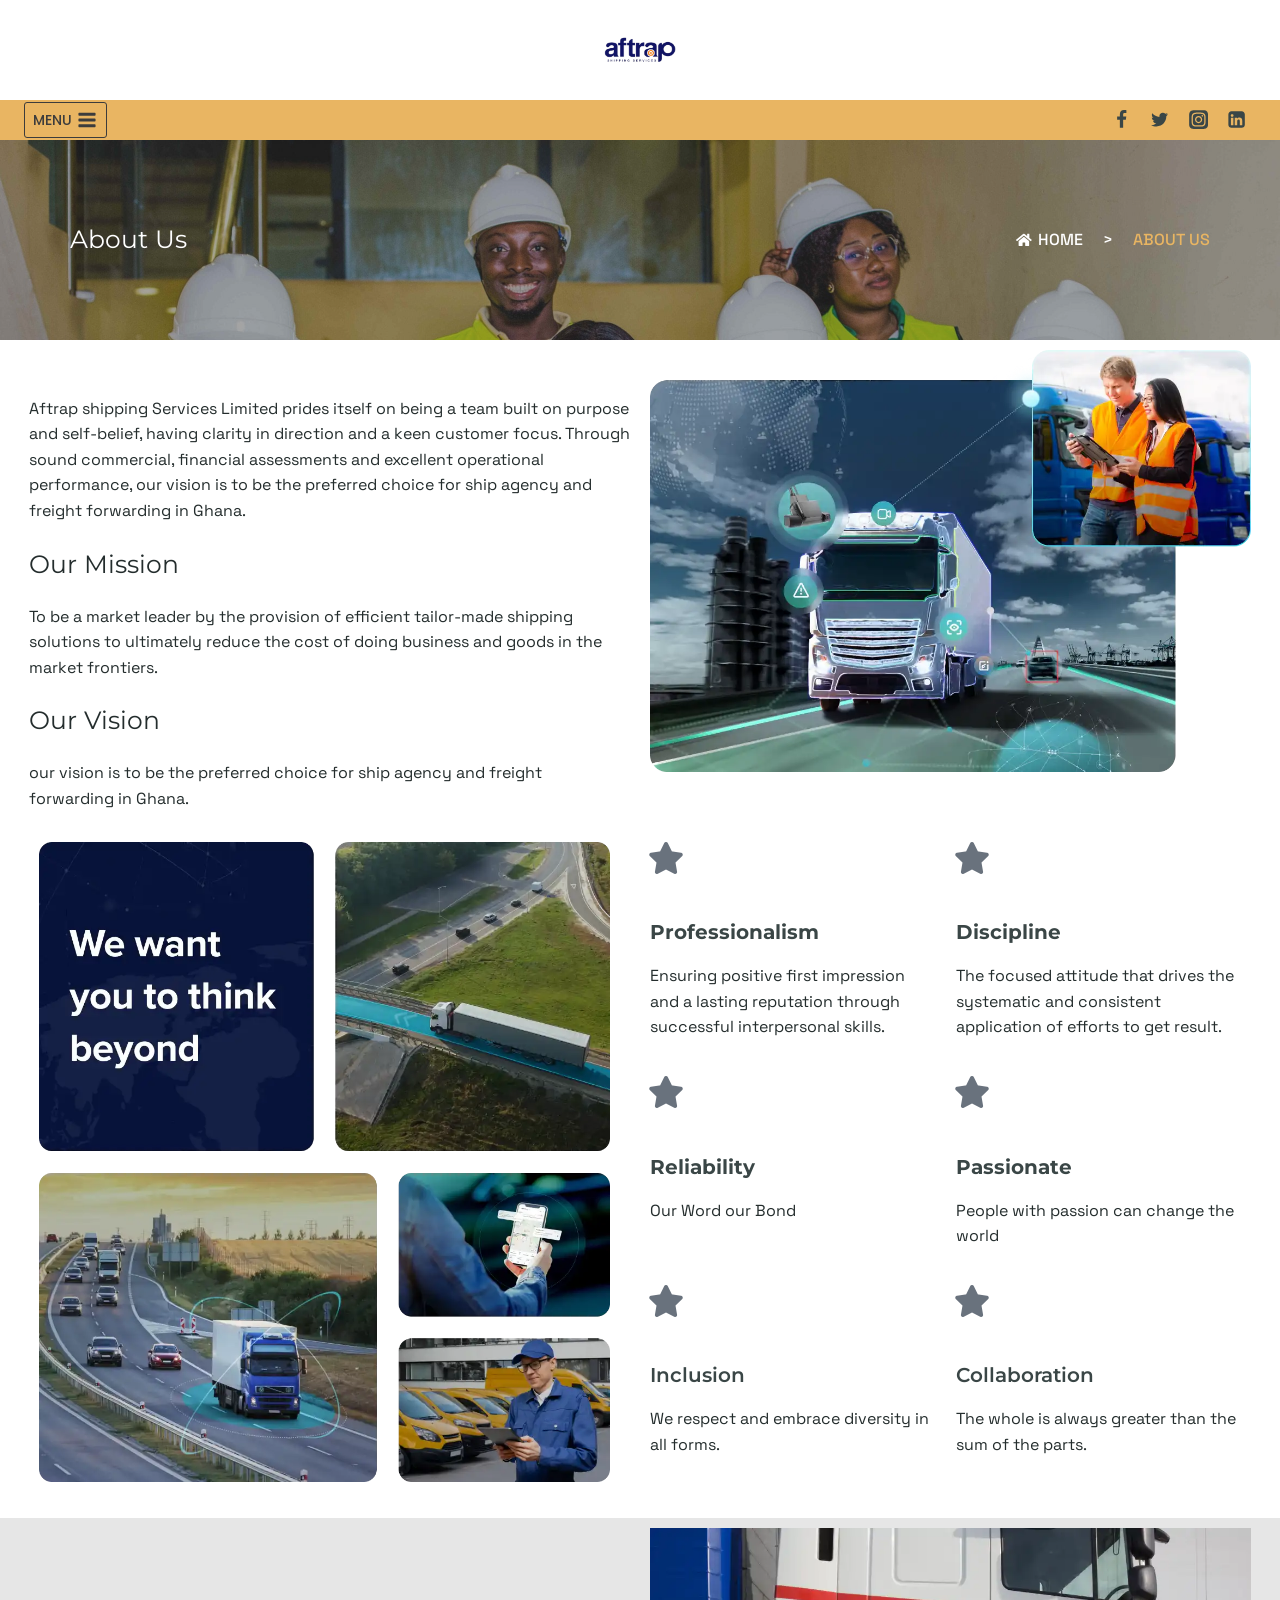
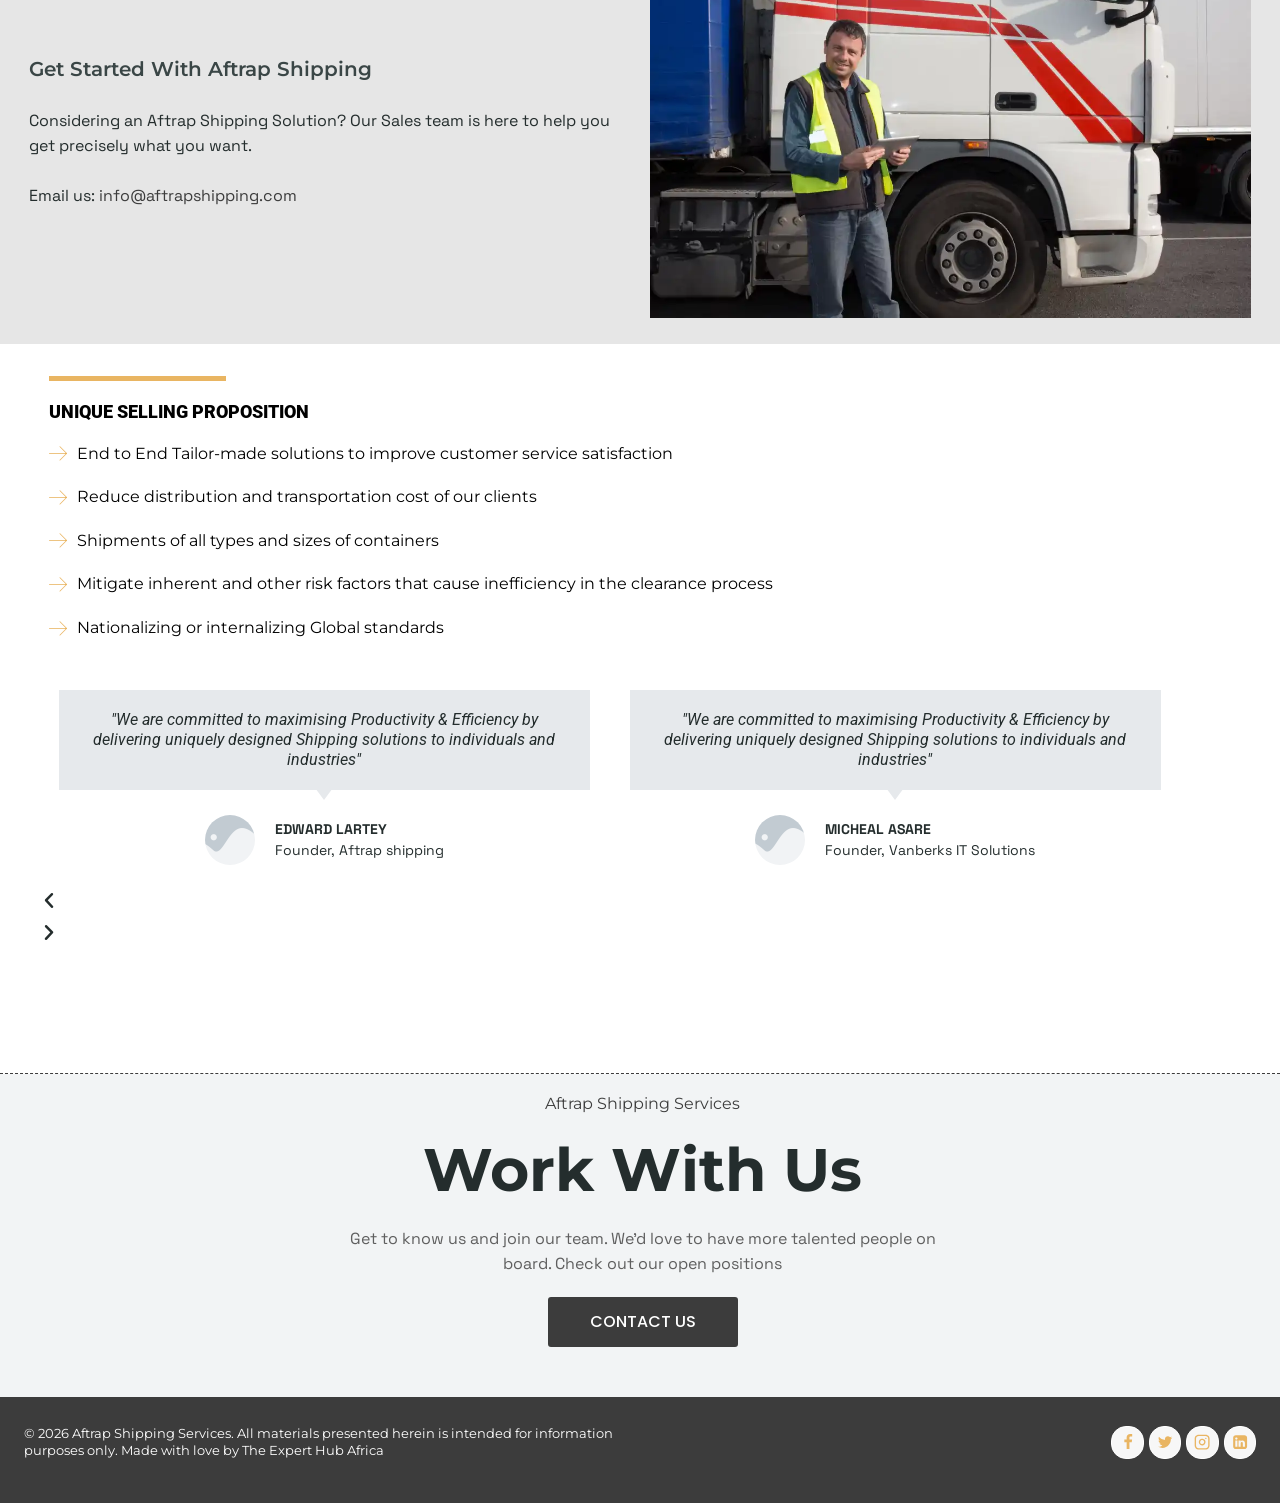
==== about/index.html @ 8ef0cef2 "migrate and restructure website" ====
<!DOCTYPE html><html lang="en-US" class="" itemtype="https://schema.org/WebPage" itemscope="" style="--scrollbar-offset: 0px;"><head>
	<meta charset="UTF-8">
	<meta name="viewport" content="width=device-width, initial-scale=1, minimum-scale=1">
	<title>About Us – Aftrap Shipping Services</title>
<meta name="robots" content="max-image-preview:large">
	<style>img:is([sizes="auto" i], [sizes^="auto," i]) { contain-intrinsic-size: 3000px 1500px }</style>
	<link rel="alternate" type="application/rss+xml" title="Aftrap Shipping Services » Feed" href="/feed/">
<link rel="alternate" type="application/rss+xml" title="Aftrap Shipping Services » Comments Feed" href="/comments/feed/">
			<script>document.documentElement.classList.remove( 'no-js' );</script>
			<script>
window._wpemojiSettings = {"baseUrl":"https:\/\/s.w.org\/images\/core\/emoji\/16.0.1\/72x72\/","ext":".png","svgUrl":"https:\/\/s.w.org\/images\/core\/emoji\/16.0.1\/svg\/","svgExt":".svg","source":{"concatemoji":"https:\/\/aftrapshipping.com\/wp-includes\/js\/wp-emoji-release.min.js?ver=6.8.3"}};
/*! This file is auto-generated */
!function(s,n){var o,i,e;function c(e){try{var t={supportTests:e,timestamp:(new Date).valueOf()};sessionStorage.setItem(o,JSON.stringify(t))}catch(e){}}function p(e,t,n){e.clearRect(0,0,e.canvas.width,e.canvas.height),e.fillText(t,0,0);var t=new Uint32Array(e.getImageData(0,0,e.canvas.width,e.canvas.height).data),a=(e.clearRect(0,0,e.canvas.width,e.canvas.height),e.fillText(n,0,0),new Uint32Array(e.getImageData(0,0,e.canvas.width,e.canvas.height).data));return t.every(function(e,t){return e===a[t]})}function u(e,t){e.clearRect(0,0,e.canvas.width,e.canvas.height),e.fillText(t,0,0);for(var n=e.getImageData(16,16,1,1),a=0;a<n.data.length;a++)if(0!==n.data[a])return!1;return!0}function f(e,t,n,a){switch(t){case"flag":return n(e,"\ud83c\udff3\ufe0f\u200d\u26a7\ufe0f","\ud83c\udff3\ufe0f\u200b\u26a7\ufe0f")?!1:!n(e,"\ud83c\udde8\ud83c\uddf6","\ud83c\udde8\u200b\ud83c\uddf6")&&!n(e,"\ud83c\udff4\udb40\udc67\udb40\udc62\udb40\udc65\udb40\udc6e\udb40\udc67\udb40\udc7f","\ud83c\udff4\u200b\udb40\udc67\u200b\udb40\udc62\u200b\udb40\udc65\u200b\udb40\udc6e\u200b\udb40\udc67\u200b\udb40\udc7f");case"emoji":return!a(e,"\ud83e\udedf")}return!1}function g(e,t,n,a){var r="undefined"!=typeof WorkerGlobalScope&&self instanceof WorkerGlobalScope?new OffscreenCanvas(300,150):s.createElement("canvas"),o=r.getContext("2d",{willReadFrequently:!0}),i=(o.textBaseline="top",o.font="600 32px Arial",{});return e.forEach(function(e){i[e]=t(o,e,n,a)}),i}function t(e){var t=s.createElement("script");t.src=e,t.defer=!0,s.head.appendChild(t)}"undefined"!=typeof Promise&&(o="wpEmojiSettingsSupports",i=["flag","emoji"],n.supports={everything:!0,everythingExceptFlag:!0},e=new Promise(function(e){s.addEventListener("DOMContentLoaded",e,{once:!0})}),new Promise(function(t){var n=function(){try{var e=JSON.parse(sessionStorage.getItem(o));if("object"==typeof e&&"number"==typeof e.timestamp&&(new Date).valueOf()<e.timestamp+604800&&"object"==typeof e.supportTests)return e.supportTests}catch(e){}return null}();if(!n){if("undefined"!=typeof Worker&&"undefined"!=typeof OffscreenCanvas&&"undefined"!=typeof URL&&URL.createObjectURL&&"undefined"!=typeof Blob)try{var e="postMessage("+g.toString()+"("+[JSON.stringify(i),f.toString(),p.toString(),u.toString()].join(",")+"));",a=new Blob([e],{type:"text/javascript"}),r=new Worker(URL.createObjectURL(a),{name:"wpTestEmojiSupports"});return void(r.onmessage=function(e){c(n=e.data),r.terminate(),t(n)})}catch(e){}c(n=g(i,f,p,u))}t(n)}).then(function(e){for(var t in e)n.supports[t]=e[t],n.supports.everything=n.supports.everything&&n.supports[t],"flag"!==t&&(n.supports.everythingExceptFlag=n.supports.everythingExceptFlag&&n.supports[t]);n.supports.everythingExceptFlag=n.supports.everythingExceptFlag&&!n.supports.flag,n.DOMReady=!1,n.readyCallback=function(){n.DOMReady=!0}}).then(function(){return e}).then(function(){var e;n.supports.everything||(n.readyCallback(),(e=n.source||{}).concatemoji?t(e.concatemoji):e.wpemoji&&e.twemoji&&(t(e.twemoji),t(e.wpemoji)))}))}((window,document),window._wpemojiSettings);
</script>
<link rel="stylesheet" id="ht_ctc_main_css-css" href="../css/main.css" media="all">
<link rel="stylesheet" id="fluentform-elementor-widget-css" href="../css/fluent-forms-elementor-widget.css" media="all">
<link rel="stylesheet" id="jkit-elements-main-css" href="../css/main_1.css" media="all">
<link rel="stylesheet" id="tf-font-awesome-css" href="../css/all.min.css" media="all">
<link rel="stylesheet" id="tf-regular-css" href="../css/regular.min.css" media="all">
<link rel="stylesheet" id="tf-header-footer-css" href="../css/tf-header-footer.css" media="all">
<style id="wp-emoji-styles-inline-css">

	img.wp-smiley, img.emoji {
		display: inline !important;
		border: none !important;
		box-shadow: none !important;
		height: 1em !important;
		width: 1em !important;
		margin: 0 0.07em !important;
		vertical-align: -0.1em !important;
		background: none !important;
		padding: 0 !important;
	}
</style>
<style id="classic-theme-styles-inline-css">
/*! This file is auto-generated */
.wp-block-button__link{color:#fff;background-color:#32373c;border-radius:9999px;box-shadow:none;text-decoration:none;padding:calc(.667em + 2px) calc(1.333em + 2px);font-size:1.125em}.wp-block-file__button{background:#32373c;color:#fff;text-decoration:none}
</style>
<style id="global-styles-inline-css">
:root{--wp--preset--aspect-ratio--square: 1;--wp--preset--aspect-ratio--4-3: 4/3;--wp--preset--aspect-ratio--3-4: 3/4;--wp--preset--aspect-ratio--3-2: 3/2;--wp--preset--aspect-ratio--2-3: 2/3;--wp--preset--aspect-ratio--16-9: 16/9;--wp--preset--aspect-ratio--9-16: 9/16;--wp--preset--color--black: #000000;--wp--preset--color--cyan-bluish-gray: #abb8c3;--wp--preset--color--white: #ffffff;--wp--preset--color--pale-pink: #f78da7;--wp--preset--color--vivid-red: #cf2e2e;--wp--preset--color--luminous-vivid-orange: #ff6900;--wp--preset--color--luminous-vivid-amber: #fcb900;--wp--preset--color--light-green-cyan: #7bdcb5;--wp--preset--color--vivid-green-cyan: #00d084;--wp--preset--color--pale-cyan-blue: #8ed1fc;--wp--preset--color--vivid-cyan-blue: #0693e3;--wp--preset--color--vivid-purple: #9b51e0;--wp--preset--color--theme-palette-1: var(--global-palette1);--wp--preset--color--theme-palette-2: var(--global-palette2);--wp--preset--color--theme-palette-3: var(--global-palette3);--wp--preset--color--theme-palette-4: var(--global-palette4);--wp--preset--color--theme-palette-5: var(--global-palette5);--wp--preset--color--theme-palette-6: var(--global-palette6);--wp--preset--color--theme-palette-7: var(--global-palette7);--wp--preset--color--theme-palette-8: var(--global-palette8);--wp--preset--color--theme-palette-9: var(--global-palette9);--wp--preset--gradient--vivid-cyan-blue-to-vivid-purple: linear-gradient(135deg,rgba(6,147,227,1) 0%,rgb(155,81,224) 100%);--wp--preset--gradient--light-green-cyan-to-vivid-green-cyan: linear-gradient(135deg,rgb(122,220,180) 0%,rgb(0,208,130) 100%);--wp--preset--gradient--luminous-vivid-amber-to-luminous-vivid-orange: linear-gradient(135deg,rgba(252,185,0,1) 0%,rgba(255,105,0,1) 100%);--wp--preset--gradient--luminous-vivid-orange-to-vivid-red: linear-gradient(135deg,rgba(255,105,0,1) 0%,rgb(207,46,46) 100%);--wp--preset--gradient--very-light-gray-to-cyan-bluish-gray: linear-gradient(135deg,rgb(238,238,238) 0%,rgb(169,184,195) 100%);--wp--preset--gradient--cool-to-warm-spectrum: linear-gradient(135deg,rgb(74,234,220) 0%,rgb(151,120,209) 20%,rgb(207,42,186) 40%,rgb(238,44,130) 60%,rgb(251,105,98) 80%,rgb(254,248,76) 100%);--wp--preset--gradient--blush-light-purple: linear-gradient(135deg,rgb(255,206,236) 0%,rgb(152,150,240) 100%);--wp--preset--gradient--blush-bordeaux: linear-gradient(135deg,rgb(254,205,165) 0%,rgb(254,45,45) 50%,rgb(107,0,62) 100%);--wp--preset--gradient--luminous-dusk: linear-gradient(135deg,rgb(255,203,112) 0%,rgb(199,81,192) 50%,rgb(65,88,208) 100%);--wp--preset--gradient--pale-ocean: linear-gradient(135deg,rgb(255,245,203) 0%,rgb(182,227,212) 50%,rgb(51,167,181) 100%);--wp--preset--gradient--electric-grass: linear-gradient(135deg,rgb(202,248,128) 0%,rgb(113,206,126) 100%);--wp--preset--gradient--midnight: linear-gradient(135deg,rgb(2,3,129) 0%,rgb(40,116,252) 100%);--wp--preset--font-size--small: var(--global-font-size-small);--wp--preset--font-size--medium: var(--global-font-size-medium);--wp--preset--font-size--large: var(--global-font-size-large);--wp--preset--font-size--x-large: 42px;--wp--preset--font-size--larger: var(--global-font-size-larger);--wp--preset--font-size--xxlarge: var(--global-font-size-xxlarge);--wp--preset--spacing--20: 0.44rem;--wp--preset--spacing--30: 0.67rem;--wp--preset--spacing--40: 1rem;--wp--preset--spacing--50: 1.5rem;--wp--preset--spacing--60: 2.25rem;--wp--preset--spacing--70: 3.38rem;--wp--preset--spacing--80: 5.06rem;--wp--preset--shadow--natural: 6px 6px 9px rgba(0, 0, 0, 0.2);--wp--preset--shadow--deep: 12px 12px 50px rgba(0, 0, 0, 0.4);--wp--preset--shadow--sharp: 6px 6px 0px rgba(0, 0, 0, 0.2);--wp--preset--shadow--outlined: 6px 6px 0px -3px rgba(255, 255, 255, 1), 6px 6px rgba(0, 0, 0, 1);--wp--preset--shadow--crisp: 6px 6px 0px rgba(0, 0, 0, 1);}:where(.is-layout-flex){gap: 0.5em;}:where(.is-layout-grid){gap: 0.5em;}body .is-layout-flex{display: flex;}.is-layout-flex{flex-wrap: wrap;align-items: center;}.is-layout-flex > :is(*, div){margin: 0;}body .is-layout-grid{display: grid;}.is-layout-grid > :is(*, div){margin: 0;}:where(.wp-block-columns.is-layout-flex){gap: 2em;}:where(.wp-block-columns.is-layout-grid){gap: 2em;}:where(.wp-block-post-template.is-layout-flex){gap: 1.25em;}:where(.wp-block-post-template.is-layout-grid){gap: 1.25em;}.has-black-color{color: var(--wp--preset--color--black) !important;}.has-cyan-bluish-gray-color{color: var(--wp--preset--color--cyan-bluish-gray) !important;}.has-white-color{color: var(--wp--preset--color--white) !important;}.has-pale-pink-color{color: var(--wp--preset--color--pale-pink) !important;}.has-vivid-red-color{color: var(--wp--preset--color--vivid-red) !important;}.has-luminous-vivid-orange-color{color: var(--wp--preset--color--luminous-vivid-orange) !important;}.has-luminous-vivid-amber-color{color: var(--wp--preset--color--luminous-vivid-amber) !important;}.has-light-green-cyan-color{color: var(--wp--preset--color--light-green-cyan) !important;}.has-vivid-green-cyan-color{color: var(--wp--preset--color--vivid-green-cyan) !important;}.has-pale-cyan-blue-color{color: var(--wp--preset--color--pale-cyan-blue) !important;}.has-vivid-cyan-blue-color{color: var(--wp--preset--color--vivid-cyan-blue) !important;}.has-vivid-purple-color{color: var(--wp--preset--color--vivid-purple) !important;}.has-black-background-color{background-color: var(--wp--preset--color--black) !important;}.has-cyan-bluish-gray-background-color{background-color: var(--wp--preset--color--cyan-bluish-gray) !important;}.has-white-background-color{background-color: var(--wp--preset--color--white) !important;}.has-pale-pink-background-color{background-color: var(--wp--preset--color--pale-pink) !important;}.has-vivid-red-background-color{background-color: var(--wp--preset--color--vivid-red) !important;}.has-luminous-vivid-orange-background-color{background-color: var(--wp--preset--color--luminous-vivid-orange) !important;}.has-luminous-vivid-amber-background-color{background-color: var(--wp--preset--color--luminous-vivid-amber) !important;}.has-light-green-cyan-background-color{background-color: var(--wp--preset--color--light-green-cyan) !important;}.has-vivid-green-cyan-background-color{background-color: var(--wp--preset--color--vivid-green-cyan) !important;}.has-pale-cyan-blue-background-color{background-color: var(--wp--preset--color--pale-cyan-blue) !important;}.has-vivid-cyan-blue-background-color{background-color: var(--wp--preset--color--vivid-cyan-blue) !important;}.has-vivid-purple-background-color{background-color: var(--wp--preset--color--vivid-purple) !important;}.has-black-border-color{border-color: var(--wp--preset--color--black) !important;}.has-cyan-bluish-gray-border-color{border-color: var(--wp--preset--color--cyan-bluish-gray) !important;}.has-white-border-color{border-color: var(--wp--preset--color--white) !important;}.has-pale-pink-border-color{border-color: var(--wp--preset--color--pale-pink) !important;}.has-vivid-red-border-color{border-color: var(--wp--preset--color--vivid-red) !important;}.has-luminous-vivid-orange-border-color{border-color: var(--wp--preset--color--luminous-vivid-orange) !important;}.has-luminous-vivid-amber-border-color{border-color: var(--wp--preset--color--luminous-vivid-amber) !important;}.has-light-green-cyan-border-color{border-color: var(--wp--preset--color--light-green-cyan) !important;}.has-vivid-green-cyan-border-color{border-color: var(--wp--preset--color--vivid-green-cyan) !important;}.has-pale-cyan-blue-border-color{border-color: var(--wp--preset--color--pale-cyan-blue) !important;}.has-vivid-cyan-blue-border-color{border-color: var(--wp--preset--color--vivid-cyan-blue) !important;}.has-vivid-purple-border-color{border-color: var(--wp--preset--color--vivid-purple) !important;}.has-vivid-cyan-blue-to-vivid-purple-gradient-background{background: var(--wp--preset--gradient--vivid-cyan-blue-to-vivid-purple) !important;}.has-light-green-cyan-to-vivid-green-cyan-gradient-background{background: var(--wp--preset--gradient--light-green-cyan-to-vivid-green-cyan) !important;}.has-luminous-vivid-amber-to-luminous-vivid-orange-gradient-background{background: var(--wp--preset--gradient--luminous-vivid-amber-to-luminous-vivid-orange) !important;}.has-luminous-vivid-orange-to-vivid-red-gradient-background{background: var(--wp--preset--gradient--luminous-vivid-orange-to-vivid-red) !important;}.has-very-light-gray-to-cyan-bluish-gray-gradient-background{background: var(--wp--preset--gradient--very-light-gray-to-cyan-bluish-gray) !important;}.has-cool-to-warm-spectrum-gradient-background{background: var(--wp--preset--gradient--cool-to-warm-spectrum) !important;}.has-blush-light-purple-gradient-background{background: var(--wp--preset--gradient--blush-light-purple) !important;}.has-blush-bordeaux-gradient-background{background: var(--wp--preset--gradient--blush-bordeaux) !important;}.has-luminous-dusk-gradient-background{background: var(--wp--preset--gradient--luminous-dusk) !important;}.has-pale-ocean-gradient-background{background: var(--wp--preset--gradient--pale-ocean) !important;}.has-electric-grass-gradient-background{background: var(--wp--preset--gradient--electric-grass) !important;}.has-midnight-gradient-background{background: var(--wp--preset--gradient--midnight) !important;}.has-small-font-size{font-size: var(--wp--preset--font-size--small) !important;}.has-medium-font-size{font-size: var(--wp--preset--font-size--medium) !important;}.has-large-font-size{font-size: var(--wp--preset--font-size--large) !important;}.has-x-large-font-size{font-size: var(--wp--preset--font-size--x-large) !important;}
:where(.wp-block-post-template.is-layout-flex){gap: 1.25em;}:where(.wp-block-post-template.is-layout-grid){gap: 1.25em;}
:where(.wp-block-columns.is-layout-flex){gap: 2em;}:where(.wp-block-columns.is-layout-grid){gap: 2em;}
:root :where(.wp-block-pullquote){font-size: 1.5em;line-height: 1.6;}
</style>
<link rel="stylesheet" id="shared-files-css" href="../css/p.css" media="all">
<style id="shared-files-inline-css">

        ul.sf-termlist,
        .sf-taglist {
          columns: 240px 5;
        }.shared-files-container .shared-files-main-file-list li { margin-bottom: 16px; } .shared-files-main-elements { background: #f7f7f7; padding: 20px 10px; border-radius: 10px; } 
</style>
<link rel="stylesheet" id="shared-files-basiclightbox-css" href="../css/basicLightbox.min.css" media="all">
<link rel="stylesheet" id="custom-style-css" href="../css/custom-style.css" media="all">
<link rel="stylesheet" id="bootstrap-css" href="../css/bootstrap.min.css" media="all">
<link rel="stylesheet" id="elementor-icons-css" href="../css/elementor-icons.min.css" media="all">
<link rel="stylesheet" id="elementor-frontend-css" href="../css/frontend.min.css" media="all">
<link rel="stylesheet" id="elementor-post-7-css" href="../css/post-7.css" media="all">
<link rel="stylesheet" id="elementor-pro-css" href="../css/frontend.min_1.css" media="all">
<link rel="stylesheet" id="widget-heading-css" href="../css/widget-heading.min.css" media="all">
<link rel="stylesheet" id="widget-icon-list-css" href="../css/widget-icon-list.min.css" media="all">
<link rel="stylesheet" id="widget-menu-anchor-css" href="../css/widget-menu-anchor.min.css" media="all">
<link rel="stylesheet" id="widget-divider-css" href="../css/widget-divider.min.css" media="all">
<link rel="stylesheet" id="elementor-post-489-css" href="../css/post-489.css" media="all">
<link rel="stylesheet" id="kadence-global-css" href="../css/global.min.css" media="all">
<style id="kadence-global-inline-css">
/* Kadence Base CSS */
:root{--global-palette1:#3c3c3c;--global-palette2:#e9b562;--global-palette3:#242d2d;--global-palette4:#3a4646;--global-palette5:#5f5f5f;--global-palette6:#c5c5c5;--global-palette7:#e8e8e8;--global-palette8:#f7f7f7;--global-palette9:#ffffff;--global-palette9rgb:255, 255, 255;--global-palette-highlight:var(--global-palette1);--global-palette-highlight-alt:var(--global-palette1);--global-palette-highlight-alt2:var(--global-palette9);--global-palette-btn-bg:var(--global-palette1);--global-palette-btn-bg-hover:var(--global-palette2);--global-palette-btn:var(--global-palette9);--global-palette-btn-hover:var(--global-palette9);--global-body-font-family:'Space Grotesk', sans-serif;--global-heading-font-family:Montserrat, sans-serif;--global-primary-nav-font-family:Montserrat, sans-serif;--global-fallback-font:sans-serif;--global-display-fallback-font:sans-serif;--global-content-width:1290px;--global-content-wide-width:calc(1290px + 230px);--global-content-narrow-width:842px;--global-content-edge-padding:1.5rem;--global-content-boxed-padding:2rem;--global-calc-content-width:calc(1290px - var(--global-content-edge-padding) - var(--global-content-edge-padding) );--wp--style--global--content-size:var(--global-calc-content-width);}.wp-site-blocks{--global-vw:calc( 100vw - ( 0.5 * var(--scrollbar-offset)));}:root body.kadence-elementor-colors{--e-global-color-kadence1:var(--global-palette1);--e-global-color-kadence2:var(--global-palette2);--e-global-color-kadence3:var(--global-palette3);--e-global-color-kadence4:var(--global-palette4);--e-global-color-kadence5:var(--global-palette5);--e-global-color-kadence6:var(--global-palette6);--e-global-color-kadence7:var(--global-palette7);--e-global-color-kadence8:var(--global-palette8);--e-global-color-kadence9:var(--global-palette9);}body{background:var(--global-palette9);}body, input, select, optgroup, textarea{font-style:normal;font-weight:normal;font-size:16px;line-height:1.6;font-family:var(--global-body-font-family);color:var(--global-palette3);}.content-bg, body.content-style-unboxed .site{background:var(--global-palette9);}h1,h2,h3,h4,h5,h6{font-family:var(--global-heading-font-family);}h1{font-style:normal;font-weight:800;font-size:65px;line-height:1.5;color:var(--global-palette3);}h2{font-style:normal;font-weight:700;font-size:60px;line-height:1.1;color:var(--global-palette3);}h3{font-style:normal;font-weight:normal;font-size:35px;line-height:1.3;color:var(--global-palette3);}h4{font-style:normal;font-weight:normal;font-size:25px;line-height:1.5;color:var(--global-palette4);}h5{font-style:normal;font-weight:600;font-size:20px;line-height:1.5;color:var(--global-palette4);}h6{font-style:normal;font-weight:600;font-size:18px;line-height:1.5;color:var(--global-palette5);}.entry-hero h1{font-style:normal;color:var(--global-palette9);}@media all and (max-width: 1024px){h1{font-size:45px;}h2{font-size:40px;}h3{font-size:25px;}}@media all and (max-width: 767px){h1{font-size:35px;}h2{font-size:40px;}}.entry-hero .kadence-breadcrumbs{max-width:1290px;}.site-container, .site-header-row-layout-contained, .site-footer-row-layout-contained, .entry-hero-layout-contained, .comments-area, .alignfull > .wp-block-cover__inner-container, .alignwide > .wp-block-cover__inner-container{max-width:var(--global-content-width);}.content-width-narrow .content-container.site-container, .content-width-narrow .hero-container.site-container{max-width:var(--global-content-narrow-width);}@media all and (min-width: 1520px){.wp-site-blocks .content-container  .alignwide{margin-left:-115px;margin-right:-115px;width:unset;max-width:unset;}}@media all and (min-width: 1102px){.content-width-narrow .wp-site-blocks .content-container .alignwide{margin-left:-130px;margin-right:-130px;width:unset;max-width:unset;}}.content-style-boxed .wp-site-blocks .entry-content .alignwide{margin-left:calc( -1 * var( --global-content-boxed-padding ) );margin-right:calc( -1 * var( --global-content-boxed-padding ) );}.content-area{margin-top:5rem;margin-bottom:5rem;}@media all and (max-width: 1024px){.content-area{margin-top:3rem;margin-bottom:3rem;}}@media all and (max-width: 767px){.content-area{margin-top:2rem;margin-bottom:2rem;}}@media all and (max-width: 1024px){:root{--global-content-boxed-padding:2rem;}}@media all and (max-width: 767px){:root{--global-content-boxed-padding:1.5rem;}}.entry-content-wrap{padding:2rem;}@media all and (max-width: 1024px){.entry-content-wrap{padding:2rem;}}@media all and (max-width: 767px){.entry-content-wrap{padding:1.5rem;}}.entry.single-entry{box-shadow:0px 15px 15px -10px rgba(0,0,0,0.05);border-radius:62px 62px 62px 62px;}.entry.loop-entry{box-shadow:0px 15px 15px -10px rgba(0,0,0,0.05);}.loop-entry .entry-content-wrap{padding:2.02rem;}@media all and (max-width: 1024px){.loop-entry .entry-content-wrap{padding:2rem;}}@media all and (max-width: 767px){.loop-entry .entry-content-wrap{padding:1.5rem;}}button, .button, .wp-block-button__link, input[type="button"], input[type="reset"], input[type="submit"], .fl-button, .elementor-button-wrapper .elementor-button, .wc-block-components-checkout-place-order-button, .wc-block-cart__submit{font-style:normal;font-weight:500;font-size:18px;font-family:Poppins, var(--global-fallback-font);box-shadow:0px 0px 0px -7px rgba(0,0,0,0);}button:hover, button:focus, button:active, .button:hover, .button:focus, .button:active, .wp-block-button__link:hover, .wp-block-button__link:focus, .wp-block-button__link:active, input[type="button"]:hover, input[type="button"]:focus, input[type="button"]:active, input[type="reset"]:hover, input[type="reset"]:focus, input[type="reset"]:active, input[type="submit"]:hover, input[type="submit"]:focus, input[type="submit"]:active, .elementor-button-wrapper .elementor-button:hover, .elementor-button-wrapper .elementor-button:focus, .elementor-button-wrapper .elementor-button:active, .wc-block-cart__submit:hover{box-shadow:0px 15px 25px -7px rgba(0,0,0,0.1);}.kb-button.kb-btn-global-outline.kb-btn-global-inherit{padding-top:calc(px - 2px);padding-right:calc(px - 2px);padding-bottom:calc(px - 2px);padding-left:calc(px - 2px);}@media all and (min-width: 1025px){.transparent-header .entry-hero .entry-hero-container-inner{padding-top:100px;}}@media all and (max-width: 1024px){.mobile-transparent-header .entry-hero .entry-hero-container-inner{padding-top:40px;}}@media all and (max-width: 767px){.mobile-transparent-header .entry-hero .entry-hero-container-inner{padding-top:40px;}}#kt-scroll-up-reader, #kt-scroll-up{border:1px solid currentColor;border-radius:7px 7px 7px 7px;color:var(--global-palette9);background:var(--global-palette2);border-color:#c4c2d0;bottom:20px;font-size:1.35em;padding:0.4em 0.4em 0.4em 0.4em;}#kt-scroll-up-reader.scroll-up-side-right, #kt-scroll-up.scroll-up-side-right{right:20px;}#kt-scroll-up-reader.scroll-up-side-left, #kt-scroll-up.scroll-up-side-left{left:20px;}@media all and (hover: hover){#kt-scroll-up-reader:hover, #kt-scroll-up:hover{background:#3b3b89;}}.page-title .kadence-breadcrumbs{font-style:normal;font-weight:600;font-family:'Open Sans', var(--global-fallback-font);}.entry-hero.page-hero-section .entry-header{min-height:250px;}.loop-entry.type-post h2.entry-title{font-style:normal;font-weight:normal;font-size:25px;line-height:1.2;font-family:Poppins, var(--global-fallback-font);color:var(--global-palette3);}.loop-entry.type-post .entry-taxonomies{font-style:normal;font-weight:normal;font-family:Poppins, var(--global-fallback-font);}
/* Kadence Header CSS */
.wp-site-blocks #mobile-header{display:block;}.wp-site-blocks #main-header{display:none;}@media all and (min-width: 2847px){.wp-site-blocks #mobile-header{display:none;}.wp-site-blocks #main-header{display:block;}}@media all and (max-width: 2846px){.mobile-transparent-header #masthead{position:absolute;left:0px;right:0px;z-index:100;}.kadence-scrollbar-fixer.mobile-transparent-header #masthead{right:var(--scrollbar-offset,0);}.mobile-transparent-header #masthead, .mobile-transparent-header .site-top-header-wrap .site-header-row-container-inner, .mobile-transparent-header .site-main-header-wrap .site-header-row-container-inner, .mobile-transparent-header .site-bottom-header-wrap .site-header-row-container-inner{background:transparent;}.site-header-row-tablet-layout-fullwidth, .site-header-row-tablet-layout-standard{padding:0px;}}@media all and (min-width: 2847px){.transparent-header #masthead{position:absolute;left:0px;right:0px;z-index:100;}.transparent-header.kadence-scrollbar-fixer #masthead{right:var(--scrollbar-offset,0);}.transparent-header #masthead, .transparent-header .site-top-header-wrap .site-header-row-container-inner, .transparent-header .site-main-header-wrap .site-header-row-container-inner, .transparent-header .site-bottom-header-wrap .site-header-row-container-inner{background:transparent;}}.site-branding a.brand img{max-width:10px;}.site-branding a.brand img.svg-logo-image{width:10px;}@media all and (max-width: 2846px){.site-branding a.brand img{max-width:72px;}.site-branding a.brand img.svg-logo-image{width:72px;}}@media all and (max-width: 767px){.site-branding a.brand img{max-width:90px;}.site-branding a.brand img.svg-logo-image{width:90px;}}.site-branding{padding:1px 1px 1px 1px;}@media all and (max-width: 767px){.site-branding{padding:24px 24px 24px 24px;}}#masthead, #masthead .kadence-sticky-header.item-is-fixed:not(.item-at-start):not(.site-header-row-container):not(.site-main-header-wrap), #masthead .kadence-sticky-header.item-is-fixed:not(.item-at-start) > .site-header-row-container-inner{background:#ffffff;}.site-main-header-inner-wrap{min-height:100px;}.site-bottom-header-wrap .site-header-row-container-inner{background:var(--global-palette2);}.site-bottom-header-inner-wrap{min-height:40px;}.header-navigation[class*="header-navigation-style-underline"] .header-menu-container.primary-menu-container>ul>li>a:after{width:calc( 100% - 2em);}.main-navigation .primary-menu-container > ul > li.menu-item > a{padding-left:calc(2em / 2);padding-right:calc(2em / 2);color:var(--global-palette1);}.main-navigation .primary-menu-container > ul > li.menu-item .dropdown-nav-special-toggle{right:calc(2em / 2);}.main-navigation .primary-menu-container > ul li.menu-item > a{font-style:normal;font-weight:700;font-size:15px;line-height:16px;letter-spacing:0.1em;font-family:var(--global-primary-nav-font-family);text-transform:uppercase;}.main-navigation .primary-menu-container > ul > li.menu-item > a:hover{color:#7793cb;}.main-navigation .primary-menu-container > ul > li.menu-item.current-menu-item > a{color:var(--global-palette2);background:var(--global-palette1);}.header-navigation .header-menu-container ul ul.sub-menu, .header-navigation .header-menu-container ul ul.submenu{background:var(--global-palette3);box-shadow:0px 2px 13px 0px rgba(0,0,0,0.1);}.header-navigation .header-menu-container ul ul li.menu-item, .header-menu-container ul.menu > li.kadence-menu-mega-enabled > ul > li.menu-item > a{border-bottom:1px solid rgba(255,255,255,0.1);}.header-navigation .header-menu-container ul ul li.menu-item > a{width:200px;padding-top:1em;padding-bottom:1em;color:var(--global-palette8);font-size:12px;}.header-navigation .header-menu-container ul ul li.menu-item > a:hover{color:var(--global-palette9);background:var(--global-palette4);}.header-navigation .header-menu-container ul ul li.menu-item.current-menu-item > a{color:var(--global-palette9);background:var(--global-palette4);}.mobile-toggle-open-container .menu-toggle-open, .mobile-toggle-open-container .menu-toggle-open:focus{color:var(--global-palette1);padding:0.4em 0.6em 0.4em 0.6em;font-size:14px;}.mobile-toggle-open-container .menu-toggle-open.menu-toggle-style-bordered{border:1px solid currentColor;}.mobile-toggle-open-container .menu-toggle-open .menu-toggle-icon{font-size:20px;}.mobile-toggle-open-container .menu-toggle-open:hover, .mobile-toggle-open-container .menu-toggle-open:focus-visible{color:#000000;}.mobile-navigation ul li{font-style:normal;font-size:15px;text-transform:uppercase;}.mobile-navigation ul li a{padding-top:1em;padding-bottom:1em;}.mobile-navigation ul li > a, .mobile-navigation ul li.menu-item-has-children > .drawer-nav-drop-wrap{color:var(--global-palette1);}.mobile-navigation ul li.current-menu-item > a, .mobile-navigation ul li.current-menu-item.menu-item-has-children > .drawer-nav-drop-wrap{color:var(--global-palette2);}.mobile-navigation ul li.menu-item-has-children .drawer-nav-drop-wrap, .mobile-navigation ul li:not(.menu-item-has-children) a{border-bottom:1px solid var(--global-palette6);}.mobile-navigation:not(.drawer-navigation-parent-toggle-true) ul li.menu-item-has-children .drawer-nav-drop-wrap button{border-left:1px solid var(--global-palette6);}#mobile-drawer .drawer-inner, #mobile-drawer.popup-drawer-layout-fullwidth.popup-drawer-animation-slice .pop-portion-bg, #mobile-drawer.popup-drawer-layout-fullwidth.popup-drawer-animation-slice.pop-animated.show-drawer .drawer-inner{background:var(--global-palette9);}#mobile-drawer .drawer-header .drawer-toggle{padding:0.6em 0.15em 0.6em 0.15em;font-size:24px;}#mobile-drawer .drawer-header .drawer-toggle, #mobile-drawer .drawer-header .drawer-toggle:focus{color:var(--global-palette1);}#mobile-drawer .drawer-header .drawer-toggle:hover, #mobile-drawer .drawer-header .drawer-toggle:focus:hover{color:var(--global-palette2);}#main-header .header-button{font-style:normal;font-weight:normal;font-family:Roboto, sans-serif;color:#121465;background:var(--global-palette2);border:2px solid currentColor;border-color:var(--global-palette1);box-shadow:0px 0px 27px -9px var(--global-palette3);}#main-header .header-button:hover{color:#f1720a;background:var(--global-palette1);box-shadow:0px 15px 25px -7px rgba(0,0,0,0.1);}.header-social-wrap{margin:0px 0px 0px 15px;}.header-social-wrap .header-social-inner-wrap{font-size:1.6em;gap:0em;}.header-social-wrap .header-social-inner-wrap .social-button{color:var(--global-palette1);border:8px none currentColor;border-radius:0px;}.header-social-wrap .header-social-inner-wrap .social-button:hover{color:var(--global-palette2);}.header-mobile-social-wrap .header-mobile-social-inner-wrap{font-size:1.2em;gap:0em;}.header-mobile-social-wrap .header-mobile-social-inner-wrap .social-button{border:2px none transparent;border-radius:3px;}
/* Kadence Footer CSS */
#colophon{background:var(--global-palette3);}.site-bottom-footer-wrap .site-footer-row-container-inner{background:var(--global-palette1);font-style:normal;font-size:13px;color:var(--global-palette9);border-top:0px none transparent;border-bottom:0px none transparent;}.site-footer .site-bottom-footer-wrap a:where(:not(.button):not(.wp-block-button__link):not(.wp-element-button)){color:rgba(255,255,255,0.5);}.site-footer .site-bottom-footer-wrap a:where(:not(.button):not(.wp-block-button__link):not(.wp-element-button)):hover{color:#ffffff;}.site-bottom-footer-inner-wrap{min-height:40px;padding-top:15px;padding-bottom:30px;grid-column-gap:30px;}.site-bottom-footer-inner-wrap .widget{margin-bottom:30px;}.site-bottom-footer-inner-wrap .widget-area .widget-title{font-style:normal;}.site-bottom-footer-inner-wrap .site-footer-section:not(:last-child):after{right:calc(-30px / 2);}@media all and (max-width: 767px){.site-bottom-footer-inner-wrap{padding-top:0px;padding-bottom:30px;}}.footer-social-wrap{margin:0px 0px 0px 0px;}.footer-social-wrap .footer-social-inner-wrap{font-size:1.25em;gap:0.3em;}.site-footer .site-footer-wrap .site-footer-section .footer-social-wrap .footer-social-inner-wrap .social-button{color:var(--global-palette2);background:var(--global-palette8);border:1px solid currentColor;border-color:var(--global-palette9);border-radius:15px;}.site-footer .site-footer-wrap .site-footer-section .footer-social-wrap .footer-social-inner-wrap .social-button:hover{color:var(--global-palette9);background:var(--global-palette1);}#colophon .footer-html{font-style:normal;font-weight:normal;font-size:13px;line-height:1.35;font-family:Montserrat, sans-serif;color:#ffffff;}#colophon .site-footer-row-container .site-footer-row .footer-html a{color:rgba(255,255,255,0.7);}#colophon .site-footer-row-container .site-footer-row .footer-html a:hover{color:var(--global-palette8);}
/* Kadence Pro Header CSS */
.header-account-button .nav-drop-title-wrap > .kadence-svg-iconset, .header-account-button > .kadence-svg-iconset{font-size:1.2em;}.header-account-button .nav-drop-title-wrap, .header-account-wrap > .header-account-button{display:flex;align-items:center;}.header-account-style-icon_label .header-account-label{padding-left:5px;}.header-account-style-label_icon .header-account-label{padding-right:5px;}.header-account-wrap .header-account-button{text-decoration:none;box-shadow:none;color:inherit;background:transparent;padding:0.6em 0em 0.6em 0em;}.header-mobile-account-wrap .header-account-button .nav-drop-title-wrap > .kadence-svg-iconset, .header-mobile-account-wrap .header-account-button > .kadence-svg-iconset{font-size:1.2em;}.header-mobile-account-wrap .header-account-button .nav-drop-title-wrap, .header-mobile-account-wrap > .header-account-button{display:flex;align-items:center;}.header-mobile-account-wrap.header-account-style-icon_label .header-account-label{padding-left:5px;}.header-mobile-account-wrap.header-account-style-label_icon .header-account-label{padding-right:5px;}.header-mobile-account-wrap .header-account-button{text-decoration:none;box-shadow:none;color:inherit;background:transparent;padding:0.6em 0em 0.6em 0em;}#login-drawer .drawer-inner .drawer-content{display:flex;justify-content:center;align-items:center;position:absolute;top:0px;bottom:0px;left:0px;right:0px;padding:0px;}#loginform p label{display:block;}#login-drawer #loginform{width:100%;}#login-drawer #loginform input{width:100%;}#login-drawer #loginform input[type="checkbox"]{width:auto;}#login-drawer .drawer-inner .drawer-header{position:relative;z-index:100;}#login-drawer .drawer-content_inner.widget_login_form_inner{padding:2em;width:100%;max-width:350px;border-radius:.25rem;background:var(--global-palette9);color:var(--global-palette4);}#login-drawer .lost_password a{color:var(--global-palette6);}#login-drawer .lost_password, #login-drawer .register-field{text-align:center;}#login-drawer .widget_login_form_inner p{margin-top:1.2em;margin-bottom:0em;}#login-drawer .widget_login_form_inner p:first-child{margin-top:0em;}#login-drawer .widget_login_form_inner label{margin-bottom:0.5em;}#login-drawer hr.register-divider{margin:1.2em 0;border-width:1px;}#login-drawer .register-field{font-size:90%;}.tertiary-navigation .tertiary-menu-container > ul > li > a{padding-left:calc(1.2em / 2);padding-right:calc(1.2em / 2);padding-top:0.6em;padding-bottom:0.6em;color:var(--global-palette5);}.tertiary-navigation .tertiary-menu-container > ul > li > a:hover{color:var(--global-palette-highlight);}.tertiary-navigation .tertiary-menu-container > ul > li.current-menu-item > a{color:var(--global-palette3);}.quaternary-navigation .quaternary-menu-container > ul > li > a{padding-left:calc(1.2em / 2);padding-right:calc(1.2em / 2);padding-top:0.6em;padding-bottom:0.6em;color:var(--global-palette5);}.quaternary-navigation .quaternary-menu-container > ul > li > a:hover{color:var(--global-palette-highlight);}.quaternary-navigation .quaternary-menu-container > ul > li.current-menu-item > a{color:var(--global-palette3);}#main-header .header-divider{border-right:1px solid var(--global-palette1);height:31%;margin:0px 9px 0px 0px;}#main-header .header-divider2{border-right:1px solid var(--global-palette6);height:50%;}#main-header .header-divider3{border-right:1px solid var(--global-palette6);height:50%;}#mobile-header .header-mobile-divider{border-right:1px solid var(--global-palette6);height:50%;}#mobile-header .header-mobile-divider2{border-right:1px solid var(--global-palette6);height:50%;}.header-item-search-bar form ::-webkit-input-placeholder{color:currentColor;opacity:0.5;}.header-item-search-bar form ::placeholder{color:currentColor;opacity:0.5;}.header-search-bar form{max-width:100%;width:240px;}.header-mobile-search-bar form{max-width:calc(100vw - var(--global-sm-spacing) - var(--global-sm-spacing));width:240px;}.header-widget-lstyle-normal .header-widget-area-inner a:not(.button){text-decoration:underline;}.element-contact-inner-wrap{display:flex;flex-wrap:wrap;align-items:center;margin-top:-0.6em;margin-left:calc(-0.6em / 2);margin-right:calc(-0.6em / 2);}.element-contact-inner-wrap .header-contact-item{display:inline-flex;flex-wrap:wrap;align-items:center;margin-top:0.6em;margin-left:calc(0.6em / 2);margin-right:calc(0.6em / 2);}.element-contact-inner-wrap .header-contact-item .kadence-svg-iconset{font-size:1em;}.header-contact-item img{display:inline-block;}.header-contact-item .contact-label{margin-left:0.3em;}.header-mobile-contact-wrap .element-contact-inner-wrap{display:flex;flex-wrap:wrap;align-items:center;margin-top:-0.6em;margin-left:calc(-0.6em / 2);margin-right:calc(-0.6em / 2);}.header-mobile-contact-wrap .element-contact-inner-wrap .header-contact-item{display:inline-flex;flex-wrap:wrap;align-items:center;color:var(--global-palette1);margin-top:0.6em;margin-left:calc(0.6em / 2);margin-right:calc(0.6em / 2);}.header-mobile-contact-wrap .element-contact-inner-wrap a.header-contact-item:hover{color:var(--global-palette2);}.header-mobile-contact-wrap .element-contact-inner-wrap .header-contact-item .kadence-svg-iconset{font-size:1.3em;}#main-header .header-button2{border:2px none transparent;}.mobile-header-button2-wrap .mobile-header-button2{border:2px none transparent;}#widget-drawer.popup-drawer-layout-fullwidth .drawer-content .header-widget2, #widget-drawer.popup-drawer-layout-sidepanel .drawer-inner{max-width:400px;}#widget-drawer.popup-drawer-layout-fullwidth .drawer-content .header-widget2{margin:0 auto;}.widget-toggle-open{display:flex;align-items:center;background:transparent;box-shadow:none;}.widget-toggle-open:hover{border-color:currentColor;background:transparent;box-shadow:none;}.widget-toggle-open .widget-toggle-icon{display:flex;}.widget-toggle-open .widget-toggle-label{padding-right:5px;}.widget-toggle-open-container .widget-toggle-open{color:var(--global-palette5);padding:0.4em 0.6em 0.4em 0.6em;font-size:14px;}.widget-toggle-open-container .widget-toggle-open.widget-toggle-style-bordered{border:1px solid currentColor;}.widget-toggle-open-container .widget-toggle-open .widget-toggle-icon{font-size:20px;}.widget-toggle-open-container .widget-toggle-open:hover, .widget-toggle-open-container .widget-toggle-open:focus{color:var(--global-palette-highlight);}#widget-drawer .header-widget-2style-normal a:not(.button){text-decoration:underline;}#widget-drawer .header-widget-2style-plain a:not(.button){text-decoration:none;}#widget-drawer .drawer-inner .header-widget2 .widget-title{color:var(--global-palette9);}#widget-drawer .drawer-inner .header-widget2{color:var(--global-palette8);}#widget-drawer .drawer-inner .header-widget2 a, #widget-drawer .drawer-inner .header-widget2 .drawer-sub-toggle{color:var(--global-palette8);}#widget-drawer .drawer-inner .header-widget2 a:hover, #widget-drawer .drawer-inner .header-widget2 .drawer-sub-toggle:hover{color:var(--global-palette9);}
</style>
<link rel="stylesheet" id="kadence-header-css" href="../css/header.min.css" media="all">
<link rel="stylesheet" id="kadence-content-css" href="../css/content.min.css" media="all">
<link rel="stylesheet" id="kadence-footer-css" href="../css/footer.min.css" media="all">
<link rel="stylesheet" id="elementor-gf-local-roboto-css" href="../css/roboto.css" media="all">
<link rel="stylesheet" id="elementor-gf-local-robotoslab-css" href="../css/robotoslab.css" media="all">
<link rel="stylesheet" id="elementor-gf-local-montserrat-css" href="../css/montserrat.css" media="all">
<link rel="stylesheet" id="elementor-gf-local-poppins-css" href="../css/poppins.css" media="all">
<link rel="stylesheet" id="elementor-icons-shared-0-css" href="../css/fontawesome.min.css" media="all">
<link rel="stylesheet" id="elementor-icons-fa-solid-css" href="../css/solid.min.css" media="all">
<link rel="stylesheet" id="elementor-icons-jkiticon-css" href="../css/jkiticon.css" media="all">
<script src="../js/jquery.min.js" id="jquery-core-js"></script>
<script src="../js/jquery-migrate.min.js" id="jquery-migrate-js"></script>
<script src="../js/p.js" id="shared-files-js"></script>
<script id="shared-files-js-after">
jQuery(document).ready(function($) {
      if (typeof ajaxurl === 'undefined') {
        ajaxurl = '/wp-admin/admin-ajax.php'; // get ajaxurl
      }
      });
</script>
<script src="../js/basicLightbox.min.js" id="shared-files-basiclightbox-js"></script>
<script src="../js/jquery.min_1.js" id="my_jquery-js"></script>
<script src="../js/bootstrap.min.js" id="bootstrap-js"></script>
<script src="../js/jquery.validate.min.js" id="my_jvalidate-js"></script>
<script src="../js/additional-methods.js" id="my_additionalvalidate-js"></script>
<script id="my-script-js-extra">
var script_name = {"processUrl":"https:\/\/aftrapshipping.com\/wp-content\/plugins\/resume-upload-form\/helpers\/captcha\/process.php","captchaUrl":"https:\/\/aftrapshipping.com\/wp-content\/plugins\/resume-upload-form\/helpers\/captcha\/captcha.php"};
</script>
<script src="../js/custom.js" id="my_jcustom-js"></script>
<link rel="https://api.w.org/" href="/wp-json/"><link rel="alternate" title="JSON" type="application/json" href="/wp-json/wp/v2/pages/489"><link rel="EditURI" type="application/rsd+xml" title="RSD" href="/xmlrpc.php?rsd">
<meta name="generator" content="WordPress 6.8.3">
<link rel="canonical" href="/about/">
<link rel="shortlink" href="/?p=489">
<link rel="alternate" title="oEmbed (JSON)" type="application/json+oembed" href="/wp-json/oembed/1.0/embed?url=https%3A%2F%2Faftrapshipping.com%2Fabout-us%2F">
<link rel="alternate" title="oEmbed (XML)" type="text/xml+oembed" href="/wp-json/oembed/1.0/embed?url=https%3A%2F%2Faftrapshipping.com%2Fabout-us%2F&format=xml">
<meta name="generator" content="Elementor 3.34.2; features: additional_custom_breakpoints; settings: css_print_method-external, google_font-enabled, font_display-auto">
			<style>
				.e-con.e-parent:nth-of-type(n+4):not(.e-lazyloaded):not(.e-no-lazyload),
				.e-con.e-parent:nth-of-type(n+4):not(.e-lazyloaded):not(.e-no-lazyload) * {
					background-image: none !important;
				}
				@media screen and (max-height: 1024px) {
					.e-con.e-parent:nth-of-type(n+3):not(.e-lazyloaded):not(.e-no-lazyload),
					.e-con.e-parent:nth-of-type(n+3):not(.e-lazyloaded):not(.e-no-lazyload) * {
						background-image: none !important;
					}
				}
				@media screen and (max-height: 640px) {
					.e-con.e-parent:nth-of-type(n+2):not(.e-lazyloaded):not(.e-no-lazyload),
					.e-con.e-parent:nth-of-type(n+2):not(.e-lazyloaded):not(.e-no-lazyload) * {
						background-image: none !important;
					}
				}
			</style>
			<link rel="stylesheet" id="kadence-fonts-gfonts-css" href="https://fonts.googleapis.com/css?family=Space%20Grotesk:regular,700,800,600%7CMontserrat:800,700,regular,600%7CPoppins:500,regular%7COpen%20Sans:600%7CRoboto:regular&display=swap" media="all">
<link rel="icon" href="images/cropped-Logos-Pack-1-32x32.png" sizes="32x32">
<link rel="icon" href="images/cropped-Logos-Pack-1-192x192.png" sizes="192x192">
<link rel="apple-touch-icon" href="images/cropped-Logos-Pack-1-180x180.png">
<meta name="msapplication-TileImage" content="/wp-content/uploads/2022/07/cropped-Logos-Pack-1-270x270.png">
<script src="../js/wp-emoji-release.min.js" defer=""></script></head>

<body class="wp-singular page-template page-template-elementor_header_footer page page-id-489 wp-custom-logo wp-embed-responsive wp-theme-kadence fl-builder-lite-2-9-4-2 fl-no-js jkit-color-scheme footer-on-bottom hide-focus-outline link-style-standard content-title-style-hide content-width-normal content-style-unboxed content-vertical-padding-hide non-transparent-header mobile-non-transparent-header kadence-elementor-colors elementor-default elementor-template-full-width elementor-kit-7 elementor-page elementor-page-489">
<div id="wrapper" class="site wp-site-blocks">
			<a class="skip-link screen-reader-text scroll-ignore" href="#main">Skip to content</a>
		<header id="masthead" class="site-header" role="banner" itemtype="https://schema.org/WPHeader" itemscope="">
	<div id="main-header" class="site-header-wrap">
		<div class="site-header-inner-wrap">
			<div class="site-header-upper-wrap">
				<div class="site-header-upper-inner-wrap">
					<div class="site-main-header-wrap site-header-row-container site-header-focus-item site-header-row-layout-fullwidth" data-section="kadence_customizer_header_main">
	<div class="site-header-row-container-inner">
				<div class="site-container">
			<div class="site-main-header-inner-wrap site-header-row site-header-row-has-sides site-header-row-no-center">
									<div class="site-header-main-section-left site-header-section site-header-section-left">
						<div class="site-header-item site-header-focus-item" data-section="title_tagline">
	<div class="site-branding branding-layout-standard site-brand-logo-only"><a class="brand has-logo-image" href="/" rel="home"><img fetchpriority="high" width="455" height="182" src="../images/cropped-cropped-Logos-Pack.png" class="custom-logo" alt="Aftrap Shipping Services" decoding="async" srcset="../images/cropped-cropped-Logos-Pack.png 455w, images/cropped-cropped-Logos-Pack-300x120.png 300w" sizes="(max-width: 455px) 100vw, 455px"></a></div></div><!-- data-section="title_tagline" -->
					</div>
																	<div class="site-header-main-section-right site-header-section site-header-section-right">
						<div class="site-header-item site-header-focus-item site-header-item-main-navigation header-navigation-layout-stretch-false header-navigation-layout-fill-stretch-false" data-section="kadence_customizer_primary_navigation">
		<nav id="site-navigation" class="main-navigation header-navigation hover-to-open nav--toggle-sub header-navigation-style-underline-fullheight header-navigation-dropdown-animation-none" role="navigation" aria-label="Primary">
			<div class="primary-menu-container header-menu-container">
	<ul id="primary-menu" class="menu"><li id="menu-item-1237" class="menu-item menu-item-type-post_type menu-item-object-page menu-item-home menu-item-1237"><a href="/">Home</a></li>
<li id="menu-item-1239" class="menu-item menu-item-type-post_type menu-item-object-page current-menu-item page_item page-item-489 current_page_item menu-item-1239"><a href="/about/" aria-current="page">About Us</a></li>
<li id="menu-item-1241" class="menu-item menu-item-type-post_type menu-item-object-page menu-item-has-children menu-item-1241"><a href="/services/"><span class="nav-drop-title-wrap">Services<span class="dropdown-nav-toggle"><span class="kadence-svg-iconset svg-baseline"><svg aria-hidden="true" class="kadence-svg-icon kadence-arrow-down-svg" fill="currentColor" version="1.1" xmlns="http://www.w3.org/2000/svg" width="24" height="24" viewBox="0 0 24 24"><title>Expand</title><path d="M5.293 9.707l6 6c0.391 0.391 1.024 0.391 1.414 0l6-6c0.391-0.391 0.391-1.024 0-1.414s-1.024-0.391-1.414 0l-5.293 5.293-5.293-5.293c-0.391-0.391-1.024-0.391-1.414 0s-0.391 1.024 0 1.414z"></path>
				</svg></span></span></span></a>
<ul class="sub-menu">
	<li id="menu-item-1823" class="menu-item menu-item-type-post_type menu-item-object-page menu-item-1823"><a href="/services/">Freight Forwarding</a></li>
	<li id="menu-item-1864" class="menu-item menu-item-type-post_type menu-item-object-page menu-item-1864"><a href="/services/">Ship Agency</a></li>
</ul>
</li>
<li id="menu-item-1240" class="menu-item menu-item-type-post_type menu-item-object-page menu-item-1240"><a href="/contact/">Contact</a></li>
</ul>		</div>
	</nav><!-- #site-navigation -->
	</div><!-- data-section="primary_navigation" -->
<div class="site-header-item site-header-focus-item" data-section="kadence_customizer_header_social">
	<div class="header-social-wrap"><div class="header-social-inner-wrap element-social-inner-wrap social-show-label-false social-style-outline"><a href="https://web.facebook.com/aftrapshipping21" aria-label="Facebook" target="_blank" rel="noopener noreferrer" class="social-button header-social-item social-link-facebook"><span class="kadence-svg-iconset"><svg class="kadence-svg-icon kadence-facebook-alt2-svg" fill="currentColor" version="1.1" xmlns="http://www.w3.org/2000/svg" width="16" height="28" viewBox="0 0 16 28"><title>Facebook</title><path d="M14.984 0.187v4.125h-2.453c-1.922 0-2.281 0.922-2.281 2.25v2.953h4.578l-0.609 4.625h-3.969v11.859h-4.781v-11.859h-3.984v-4.625h3.984v-3.406c0-3.953 2.422-6.109 5.953-6.109 1.687 0 3.141 0.125 3.563 0.187z"></path>
				</svg></span></a><a href="https://www.linkedin.com/company/aftrap-shipping-services/about/?viewAsMember=true" aria-label="Linkedin" target="_blank" rel="noopener noreferrer" class="social-button header-social-item social-link-linkedin"><span class="kadence-svg-iconset"><svg class="kadence-svg-icon kadence-linkedin-svg" fill="currentColor" version="1.1" xmlns="http://www.w3.org/2000/svg" width="24" height="28" viewBox="0 0 24 28"><title>Linkedin</title><path d="M3.703 22.094h3.609v-10.844h-3.609v10.844zM7.547 7.906c-0.016-1.062-0.781-1.875-2.016-1.875s-2.047 0.812-2.047 1.875c0 1.031 0.781 1.875 2 1.875h0.016c1.266 0 2.047-0.844 2.047-1.875zM16.688 22.094h3.609v-6.219c0-3.328-1.781-4.875-4.156-4.875-1.937 0-2.797 1.078-3.266 1.828h0.031v-1.578h-3.609s0.047 1.016 0 10.844v0h3.609v-6.062c0-0.313 0.016-0.641 0.109-0.875 0.266-0.641 0.859-1.313 1.859-1.313 1.297 0 1.813 0.984 1.813 2.453v5.797zM24 6.5v15c0 2.484-2.016 4.5-4.5 4.5h-15c-2.484 0-4.5-2.016-4.5-4.5v-15c0-2.484 2.016-4.5 4.5-4.5h15c2.484 0 4.5 2.016 4.5 4.5z"></path>
				</svg></span></a></div></div></div><!-- data-section="header_social" -->
<div class="site-header-item site-header-focus-item" data-section="kadence_customizer_header_divider">
	<div class="header-divider"></div></div><!-- data-section="header_divider" -->
<div class="site-header-item site-header-focus-item" data-section="kadence_customizer_header_button">
	<div class="header-button-wrap"><div class="header-button-inner-wrap"><a href="/contact/" target="_self" class="button header-button button-size-medium button-style-outline">Request a Quote</a></div></div></div><!-- data-section="header_button" -->
					</div>
							</div>
		</div>
	</div>
</div>
				</div>
			</div>
					</div>
	</div>
	
<div id="mobile-header" class="site-mobile-header-wrap">
	<div class="site-header-inner-wrap">
		<div class="site-header-upper-wrap">
			<div class="site-header-upper-inner-wrap">
			<div class="site-main-header-wrap site-header-focus-item site-header-row-layout-fullwidth site-header-row-tablet-layout-default site-header-row-mobile-layout-default ">
	<div class="site-header-row-container-inner">
		<div class="site-container">
			<div class="site-main-header-inner-wrap site-header-row site-header-row-only-center-column site-header-row-center-column">
													<div class="site-header-main-section-center site-header-section site-header-section-center">
						<div class="site-header-item site-header-focus-item" data-section="title_tagline">
	<div class="site-branding mobile-site-branding branding-layout-standard branding-tablet-layout-inherit site-brand-logo-only branding-mobile-layout-standard site-brand-logo-only"><a class="brand has-logo-image" href="/" rel="home"><img fetchpriority="high" width="455" height="182" src="../images/cropped-cropped-Logos-Pack.png" class="custom-logo" alt="Aftrap Shipping Services" decoding="async" srcset="../images/cropped-cropped-Logos-Pack.png 455w, images/cropped-cropped-Logos-Pack-300x120.png 300w" sizes="(max-width: 455px) 100vw, 455px"></a></div></div><!-- data-section="title_tagline" -->
					</div>
											</div>
		</div>
	</div>
</div>
			</div>
		</div>
		<div class="site-bottom-header-wrap site-header-focus-item site-header-row-layout-fullwidth site-header-row-tablet-layout-default site-header-row-mobile-layout-default ">
	<div class="site-header-row-container-inner">
		<div class="site-container">
			<div class="site-bottom-header-inner-wrap site-header-row site-header-row-has-sides site-header-row-no-center">
									<div class="site-header-bottom-section-left site-header-section site-header-section-left">
						<div class="site-header-item site-header-focus-item site-header-item-navgation-popup-toggle" data-section="kadence_customizer_mobile_trigger">
		<div class="mobile-toggle-open-container">
						<button id="mobile-toggle" class="menu-toggle-open drawer-toggle menu-toggle-style-bordered" aria-label="Open menu" data-toggle-target="#mobile-drawer" data-toggle-body-class="showing-popup-drawer-from-right" aria-expanded="false" data-set-focus=".menu-toggle-close">
							<span class="menu-toggle-label">MENU</span>
							<span class="menu-toggle-icon"><span class="kadence-svg-iconset"><svg class="kadence-svg-icon kadence-menu2-svg" fill="currentColor" version="1.1" xmlns="http://www.w3.org/2000/svg" width="24" height="28" viewBox="0 0 24 28"><title>Toggle Menu</title><path d="M24 21v2c0 0.547-0.453 1-1 1h-22c-0.547 0-1-0.453-1-1v-2c0-0.547 0.453-1 1-1h22c0.547 0 1 0.453 1 1zM24 13v2c0 0.547-0.453 1-1 1h-22c-0.547 0-1-0.453-1-1v-2c0-0.547 0.453-1 1-1h22c0.547 0 1 0.453 1 1zM24 5v2c0 0.547-0.453 1-1 1h-22c-0.547 0-1-0.453-1-1v-2c0-0.547 0.453-1 1-1h22c0.547 0 1 0.453 1 1z"></path>
				</svg></span></span>
		</button>
	</div>
	</div><!-- data-section="mobile_trigger" -->
					</div>
																	<div class="site-header-bottom-section-right site-header-section site-header-section-right">
						<div class="site-header-item site-header-focus-item" data-section="kadence_customizer_mobile_social">
	<div class="header-mobile-social-wrap"><div class="header-mobile-social-inner-wrap element-social-inner-wrap social-show-label-false social-style-outline"><a href="https://web.facebook.com/aftrapshipping21" aria-label="Facebook" target="_blank" rel="noopener noreferrer" class="social-button header-social-item social-link-facebook"><span class="kadence-svg-iconset"><svg class="kadence-svg-icon kadence-facebook-alt2-svg" fill="currentColor" version="1.1" xmlns="http://www.w3.org/2000/svg" width="16" height="28" viewBox="0 0 16 28"><title>Facebook</title><path d="M14.984 0.187v4.125h-2.453c-1.922 0-2.281 0.922-2.281 2.25v2.953h4.578l-0.609 4.625h-3.969v11.859h-4.781v-11.859h-3.984v-4.625h3.984v-3.406c0-3.953 2.422-6.109 5.953-6.109 1.687 0 3.141 0.125 3.563 0.187z"></path>
				</svg></span></a><a href="" aria-label="Twitter" target="_blank" rel="noopener noreferrer" class="social-button header-social-item social-link-twitter"><span class="kadence-svg-iconset"><svg class="kadence-svg-icon kadence-twitter-svg" fill="currentColor" version="1.1" xmlns="http://www.w3.org/2000/svg" width="26" height="28" viewBox="0 0 26 28"><title>Twitter</title><path d="M25.312 6.375c-0.688 1-1.547 1.891-2.531 2.609 0.016 0.219 0.016 0.438 0.016 0.656 0 6.672-5.078 14.359-14.359 14.359-2.859 0-5.516-0.828-7.75-2.266 0.406 0.047 0.797 0.063 1.219 0.063 2.359 0 4.531-0.797 6.266-2.156-2.219-0.047-4.078-1.5-4.719-3.5 0.313 0.047 0.625 0.078 0.953 0.078 0.453 0 0.906-0.063 1.328-0.172-2.312-0.469-4.047-2.5-4.047-4.953v-0.063c0.672 0.375 1.453 0.609 2.281 0.641-1.359-0.906-2.25-2.453-2.25-4.203 0-0.938 0.25-1.797 0.688-2.547 2.484 3.062 6.219 5.063 10.406 5.281-0.078-0.375-0.125-0.766-0.125-1.156 0-2.781 2.25-5.047 5.047-5.047 1.453 0 2.766 0.609 3.687 1.594 1.141-0.219 2.234-0.641 3.203-1.219-0.375 1.172-1.172 2.156-2.219 2.781 1.016-0.109 2-0.391 2.906-0.781z"></path>
				</svg></span></a><a href="https://www.instagram.com/aftrapshippingservices/" aria-label="Instagram" target="_blank" rel="noopener noreferrer" class="social-button header-social-item social-link-instagram"><span class="kadence-svg-iconset"><svg class="kadence-svg-icon kadence-instagram-svg" fill="currentColor" version="1.1" xmlns="http://www.w3.org/2000/svg" width="32" height="32" viewBox="0 0 32 32"><title>Instagram</title><path d="M21.138 0.242c3.767 0.007 3.914 0.038 4.65 0.144 1.52 0.219 2.795 0.825 3.837 1.821 0.584 0.562 0.987 1.112 1.349 1.848 0.442 0.899 0.659 1.75 0.758 3.016 0.021 0.271 0.031 4.592 0.031 8.916s-0.009 8.652-0.030 8.924c-0.098 1.245-0.315 2.104-0.743 2.986-0.851 1.755-2.415 3.035-4.303 3.522-0.685 0.177-1.304 0.26-2.371 0.31-0.381 0.019-4.361 0.024-8.342 0.024s-7.959-0.012-8.349-0.029c-0.921-0.044-1.639-0.136-2.288-0.303-1.876-0.485-3.469-1.784-4.303-3.515-0.436-0.904-0.642-1.731-0.751-3.045-0.031-0.373-0.039-2.296-0.039-8.87 0-2.215-0.002-3.866 0-5.121 0.006-3.764 0.037-3.915 0.144-4.652 0.219-1.518 0.825-2.795 1.825-3.833 0.549-0.569 1.105-0.975 1.811-1.326 0.915-0.456 1.756-0.668 3.106-0.781 0.374-0.031 2.298-0.038 8.878-0.038h5.13zM15.999 4.364v0c-3.159 0-3.555 0.014-4.796 0.070-1.239 0.057-2.084 0.253-2.824 0.541-0.765 0.297-1.415 0.695-2.061 1.342s-1.045 1.296-1.343 2.061c-0.288 0.74-0.485 1.586-0.541 2.824-0.056 1.241-0.070 1.638-0.070 4.798s0.014 3.556 0.070 4.797c0.057 1.239 0.253 2.084 0.541 2.824 0.297 0.765 0.695 1.415 1.342 2.061s1.296 1.046 2.061 1.343c0.74 0.288 1.586 0.484 2.825 0.541 1.241 0.056 1.638 0.070 4.798 0.070s3.556-0.014 4.797-0.070c1.239-0.057 2.085-0.253 2.826-0.541 0.765-0.297 1.413-0.696 2.060-1.343s1.045-1.296 1.343-2.061c0.286-0.74 0.482-1.586 0.541-2.824 0.056-1.241 0.070-1.637 0.070-4.797s-0.015-3.557-0.070-4.798c-0.058-1.239-0.255-2.084-0.541-2.824-0.298-0.765-0.696-1.415-1.343-2.061s-1.295-1.045-2.061-1.342c-0.742-0.288-1.588-0.484-2.827-0.541-1.241-0.056-1.636-0.070-4.796-0.070zM14.957 6.461c0.31-0 0.655 0 1.044 0 3.107 0 3.475 0.011 4.702 0.067 1.135 0.052 1.75 0.241 2.16 0.401 0.543 0.211 0.93 0.463 1.337 0.87s0.659 0.795 0.871 1.338c0.159 0.41 0.349 1.025 0.401 2.16 0.056 1.227 0.068 1.595 0.068 4.701s-0.012 3.474-0.068 4.701c-0.052 1.135-0.241 1.75-0.401 2.16-0.211 0.543-0.463 0.93-0.871 1.337s-0.794 0.659-1.337 0.87c-0.41 0.16-1.026 0.349-2.16 0.401-1.227 0.056-1.595 0.068-4.702 0.068s-3.475-0.012-4.702-0.068c-1.135-0.052-1.75-0.242-2.161-0.401-0.543-0.211-0.931-0.463-1.338-0.87s-0.659-0.794-0.871-1.337c-0.159-0.41-0.349-1.025-0.401-2.16-0.056-1.227-0.067-1.595-0.067-4.703s0.011-3.474 0.067-4.701c0.052-1.135 0.241-1.75 0.401-2.16 0.211-0.543 0.463-0.931 0.871-1.338s0.795-0.659 1.338-0.871c0.41-0.16 1.026-0.349 2.161-0.401 1.073-0.048 1.489-0.063 3.658-0.065v0.003zM16.001 10.024c-3.3 0-5.976 2.676-5.976 5.976s2.676 5.975 5.976 5.975c3.3 0 5.975-2.674 5.975-5.975s-2.675-5.976-5.975-5.976zM16.001 12.121c2.142 0 3.879 1.736 3.879 3.879s-1.737 3.879-3.879 3.879c-2.142 0-3.879-1.737-3.879-3.879s1.736-3.879 3.879-3.879zM22.212 8.393c-0.771 0-1.396 0.625-1.396 1.396s0.625 1.396 1.396 1.396 1.396-0.625 1.396-1.396c0-0.771-0.625-1.396-1.396-1.396v0.001z"></path>
				</svg></span></a><a href="https://www.linkedin.com/company/aftrap-shipping-services/about/?viewAsMember=true" aria-label="Linkedin" target="_blank" rel="noopener noreferrer" class="social-button header-social-item social-link-linkedin"><span class="kadence-svg-iconset"><svg class="kadence-svg-icon kadence-linkedin-svg" fill="currentColor" version="1.1" xmlns="http://www.w3.org/2000/svg" width="24" height="28" viewBox="0 0 24 28"><title>Linkedin</title><path d="M3.703 22.094h3.609v-10.844h-3.609v10.844zM7.547 7.906c-0.016-1.062-0.781-1.875-2.016-1.875s-2.047 0.812-2.047 1.875c0 1.031 0.781 1.875 2 1.875h0.016c1.266 0 2.047-0.844 2.047-1.875zM16.688 22.094h3.609v-6.219c0-3.328-1.781-4.875-4.156-4.875-1.937 0-2.797 1.078-3.266 1.828h0.031v-1.578h-3.609s0.047 1.016 0 10.844v0h3.609v-6.062c0-0.313 0.016-0.641 0.109-0.875 0.266-0.641 0.859-1.313 1.859-1.313 1.297 0 1.813 0.984 1.813 2.453v5.797zM24 6.5v15c0 2.484-2.016 4.5-4.5 4.5h-15c-2.484 0-4.5-2.016-4.5-4.5v-15c0-2.484 2.016-4.5 4.5-4.5h15c2.484 0 4.5 2.016 4.5 4.5z"></path>
				</svg></span></a></div></div></div><!-- data-section="mobile_social" -->
					</div>
							</div>
		</div>
	</div>
</div>
	</div>
</div>
</header><!-- #masthead -->

	<main id="inner-wrap" class="wrap kt-clear" role="main">
				<div data-elementor-type="wp-page" data-elementor-id="489" class="elementor elementor-489">
						<section class="elementor-section elementor-top-section elementor-element elementor-element-51ceadf2 elementor-section-full_width elementor-section-height-min-height elementor-section-height-default elementor-section-items-middle" data-id="51ceadf2" data-element_type="section" data-settings="{" background_background":"classic"}"="">
							<div class="elementor-background-overlay"></div>
							<div class="elementor-container elementor-column-gap-no">
					<div class="elementor-column elementor-col-100 elementor-top-column elementor-element elementor-element-20fb07f1" data-id="20fb07f1" data-element_type="column">
			<div class="elementor-widget-wrap elementor-element-populated">
						<section class="elementor-section elementor-inner-section elementor-element elementor-element-1840615e elementor-section-boxed elementor-section-height-default elementor-section-height-default" data-id="1840615e" data-element_type="section">
						<div class="elementor-container elementor-column-gap-no">
					<div class="elementor-column elementor-col-50 elementor-inner-column elementor-element elementor-element-642d435e" data-id="642d435e" data-element_type="column">
			<div class="elementor-widget-wrap elementor-element-populated">
						<div class="elementor-element elementor-element-7840b478 elementor-widget elementor-widget-heading" data-id="7840b478" data-element_type="widget" data-widget_type="heading.default">
				<div class="elementor-widget-container">
					<h4 class="elementor-heading-title elementor-size-default">About Us</h4>				</div>
				</div>
					</div>
		</div>
				<div class="elementor-column elementor-col-50 elementor-inner-column elementor-element elementor-element-204c7278" data-id="204c7278" data-element_type="column">
			<div class="elementor-widget-wrap elementor-element-populated">
						<div class="elementor-element elementor-element-46342ca2 elementor-widget__width-auto elementor-icon-list--layout-traditional elementor-list-item-link-full_width elementor-widget elementor-widget-icon-list" data-id="46342ca2" data-element_type="widget" data-widget_type="icon-list.default">
				<div class="elementor-widget-container">
							<ul class="elementor-icon-list-items">
							<li class="elementor-icon-list-item">
											<a href="/">

												<span class="elementor-icon-list-icon">
							<i aria-hidden="true" class="fas fa-home"></i>						</span>
										<span class="elementor-icon-list-text">Home</span>
											</a>
									</li>
						</ul>
						</div>
				</div>
				<div class="elementor-element elementor-element-601b092 elementor-widget__width-auto elementor-widget elementor-widget-heading" data-id="601b092" data-element_type="widget" data-widget_type="heading.default">
				<div class="elementor-widget-container">
					<span class="elementor-heading-title elementor-size-default">></span>				</div>
				</div>
				<div class="elementor-element elementor-element-3be534b elementor-widget__width-auto elementor-widget elementor-widget-heading" data-id="3be534b" data-element_type="widget" data-widget_type="heading.default">
				<div class="elementor-widget-container">
					<span class="elementor-heading-title elementor-size-default">About Us</span>				</div>
				</div>
					</div>
		</div>
					</div>
		</section>
					</div>
		</div>
					</div>
		</section>
				<section class="elementor-section elementor-top-section elementor-element elementor-element-9eb721f elementor-section-boxed elementor-section-height-default elementor-section-height-default" data-id="9eb721f" data-element_type="section">
						<div class="elementor-container elementor-column-gap-default">
					<div class="elementor-column elementor-col-50 elementor-top-column elementor-element elementor-element-9c43350" data-id="9c43350" data-element_type="column">
			<div class="elementor-widget-wrap elementor-element-populated">
						<div class="elementor-element elementor-element-eef5f31 elementor-widget elementor-widget-text-editor" data-id="eef5f31" data-element_type="widget" data-widget_type="text-editor.default">
				<div class="elementor-widget-container">
									<div class="elementor-element elementor-element-49b86f40 elementor-widget elementor-widget-text-editor" data-id="49b86f40" data-element_type="widget" data-widget_type="text-editor.default"><div class="elementor-widget-container"><div class="elementor-element elementor-element-24e61dbe elementor-widget elementor-widget-heading" data-id="24e61dbe" data-element_type="widget" data-widget_type="heading.default"><div class="elementor-widget-container"> </div></div><div class="elementor-element elementor-element-49b86f40 elementor-widget elementor-widget-text-editor" data-id="49b86f40" data-element_type="widget" data-widget_type="text-editor.default"><div class="elementor-widget-container"><p>Aftrap shipping Services Limited prides itself on being a team built on purpose and self-belief, having clarity in direction and a keen customer focus. Through sound commercial, financial assessments and excellent operational performance, our vision is to be the preferred choice for ship agency and freight forwarding in Ghana.</p></div></div><div class="elementor-element elementor-element-d40b70d elementor-widget-divider--view-line elementor-widget elementor-widget-divider" data-id="d40b70d" data-element_type="widget" data-widget_type="divider.default"><div class="elementor-widget-container"><div class="elementor-divider"><span style="font-family: Montserrat, sans-serif; font-size: 25px;">Our Mission</span></div></div></div><div class="elementor-element elementor-element-5911565 elementor-widget elementor-widget-text-editor" data-id="5911565" data-element_type="widget" data-widget_type="text-editor.default"><div class="elementor-widget-container">To be a market leader by the provision of efficient tailor-made shipping solutions to ultimately reduce the cost of doing business and goods in the market frontiers.</div></div><div class="elementor-element elementor-element-b3e3b1b elementor-widget-divider--view-line elementor-widget elementor-widget-divider" data-id="b3e3b1b" data-element_type="widget" data-widget_type="divider.default"><div class="elementor-widget-container"><div class="elementor-divider"><span style="font-family: Montserrat, sans-serif; font-size: 25px;">Our Vision</span></div></div></div><div class="elementor-element elementor-element-eb3f811 elementor-widget elementor-widget-text-editor" data-id="eb3f811" data-element_type="widget" data-widget_type="text-editor.default"><div class="elementor-widget-container">our vision is to be the preferred choice for ship agency and freight forwarding in Ghana.</div></div></div></div>								</div>
				</div>
					</div>
		</div>
				<div class="elementor-column elementor-col-50 elementor-top-column elementor-element elementor-element-86690b6" data-id="86690b6" data-element_type="column">
			<div class="elementor-widget-wrap elementor-element-populated">
						<div class="elementor-element elementor-element-f36692f elementor-widget elementor-widget-text-editor" data-id="f36692f" data-element_type="widget" data-widget_type="text-editor.default">
				<div class="elementor-widget-container">
									<p><img decoding="async" src="../images/our-mission.webp" alt="our mission"></p>								</div>
				</div>
					</div>
		</div>
					</div>
		</section>
				<section class="elementor-section elementor-top-section elementor-element elementor-element-ec025fa elementor-section-boxed elementor-section-height-default elementor-section-height-default" data-id="ec025fa" data-element_type="section">
						<div class="elementor-container elementor-column-gap-default">
					<div class="elementor-column elementor-col-50 elementor-top-column elementor-element elementor-element-3dc8ead" data-id="3dc8ead" data-element_type="column">
			<div class="elementor-widget-wrap elementor-element-populated">
						<section class="elementor-section elementor-inner-section elementor-element elementor-element-aa0f9d8 elementor-section-boxed elementor-section-height-default elementor-section-height-default" data-id="aa0f9d8" data-element_type="section">
						<div class="elementor-container elementor-column-gap-default">
					<div class="elementor-column elementor-col-100 elementor-inner-column elementor-element elementor-element-50bb8ef" data-id="50bb8ef" data-element_type="column">
			<div class="elementor-widget-wrap elementor-element-populated">
						<div class="elementor-element elementor-element-e5ce796 elementor-widget elementor-widget-text-editor" data-id="e5ce796" data-element_type="widget" data-widget_type="text-editor.default">
				<div class="elementor-widget-container">
									<p><img decoding="async" src="../images/think-beyond.webp" alt="think beyond"></p>								</div>
				</div>
					</div>
		</div>
					</div>
		</section>
					</div>
		</div>
				<div class="elementor-column elementor-col-50 elementor-top-column elementor-element elementor-element-bfd69fd" data-id="bfd69fd" data-element_type="column">
			<div class="elementor-widget-wrap elementor-element-populated">
						<section class="elementor-section elementor-inner-section elementor-element elementor-element-689a4eb elementor-section-boxed elementor-section-height-default elementor-section-height-default" data-id="689a4eb" data-element_type="section">
						<div class="elementor-container elementor-column-gap-default">
					<div class="elementor-column elementor-col-50 elementor-inner-column elementor-element elementor-element-47385d0" data-id="47385d0" data-element_type="column">
			<div class="elementor-widget-wrap elementor-element-populated">
						<div class="elementor-element elementor-element-8f97807 elementor-view-default elementor-widget elementor-widget-icon" data-id="8f97807" data-element_type="widget" data-widget_type="icon.default">
				<div class="elementor-widget-container">
							<div class="elementor-icon-wrapper">
			<div class="elementor-icon">
			<i aria-hidden="true" class="fas fa-star"></i>			</div>
		</div>
						</div>
				</div>
				<div class="elementor-element elementor-element-bf5e580 elementor-widget elementor-widget-text-editor" data-id="bf5e580" data-element_type="widget" data-widget_type="text-editor.default">
				<div class="elementor-widget-container">
									<h5 class="mt-3 mb-3 fs-5 proximaBold"><strong>Professionalism</strong> </h5><p class="mt-3 mb-3 fs-5 proximaBold">Ensuring positive first impression and a lasting reputation through successful interpersonal skills.</p>								</div>
				</div>
					</div>
		</div>
				<div class="elementor-column elementor-col-50 elementor-inner-column elementor-element elementor-element-a20ddfe" data-id="a20ddfe" data-element_type="column">
			<div class="elementor-widget-wrap elementor-element-populated">
						<div class="elementor-element elementor-element-9b6e95b elementor-view-default elementor-widget elementor-widget-icon" data-id="9b6e95b" data-element_type="widget" data-widget_type="icon.default">
				<div class="elementor-widget-container">
							<div class="elementor-icon-wrapper">
			<div class="elementor-icon">
			<i aria-hidden="true" class="fas fa-star"></i>			</div>
		</div>
						</div>
				</div>
				<div class="elementor-element elementor-element-6cd142b elementor-widget elementor-widget-text-editor" data-id="6cd142b" data-element_type="widget" data-widget_type="text-editor.default">
				<div class="elementor-widget-container">
									<h5 class="mt-3 mb-3 fs-5 proximaBold"><strong>Discipline</strong> </h5><p class="mt-3 mb-3 fs-5 proximaBold">The focused attitude that drives the systematic and consistent application of efforts to get result. </p>								</div>
				</div>
					</div>
		</div>
					</div>
		</section>
				<section class="elementor-section elementor-inner-section elementor-element elementor-element-8841553 elementor-section-boxed elementor-section-height-default elementor-section-height-default" data-id="8841553" data-element_type="section">
						<div class="elementor-container elementor-column-gap-default">
					<div class="elementor-column elementor-col-50 elementor-inner-column elementor-element elementor-element-05c2e55" data-id="05c2e55" data-element_type="column">
			<div class="elementor-widget-wrap elementor-element-populated">
						<div class="elementor-element elementor-element-c75d7da elementor-view-default elementor-widget elementor-widget-icon" data-id="c75d7da" data-element_type="widget" data-widget_type="icon.default">
				<div class="elementor-widget-container">
							<div class="elementor-icon-wrapper">
			<div class="elementor-icon">
			<i aria-hidden="true" class="fas fa-star"></i>			</div>
		</div>
						</div>
				</div>
				<div class="elementor-element elementor-element-0c027a6 elementor-widget elementor-widget-text-editor" data-id="0c027a6" data-element_type="widget" data-widget_type="text-editor.default">
				<div class="elementor-widget-container">
									<h5 class="mt-3 mb-3 fs-5 proximaBold"><strong>Reliability</strong> </h5><p class="mt-3 mb-3 fs-5 proximaBold">Our Word our Bond</p>								</div>
				</div>
					</div>
		</div>
				<div class="elementor-column elementor-col-50 elementor-inner-column elementor-element elementor-element-5eaf912" data-id="5eaf912" data-element_type="column">
			<div class="elementor-widget-wrap elementor-element-populated">
						<div class="elementor-element elementor-element-3a193bc elementor-view-default elementor-widget elementor-widget-icon" data-id="3a193bc" data-element_type="widget" data-widget_type="icon.default">
				<div class="elementor-widget-container">
							<div class="elementor-icon-wrapper">
			<div class="elementor-icon">
			<i aria-hidden="true" class="fas fa-star"></i>			</div>
		</div>
						</div>
				</div>
				<div class="elementor-element elementor-element-7940c5a elementor-widget elementor-widget-text-editor" data-id="7940c5a" data-element_type="widget" data-widget_type="text-editor.default">
				<div class="elementor-widget-container">
									<h5 class="mt-3 mb-3 fs-5 proximaBold"><strong>Passionate</strong></h5><p class="mt-3 mb-3 fs-5 proximaBold">People with passion can change the world</p>								</div>
				</div>
					</div>
		</div>
					</div>
		</section>
				<section class="elementor-section elementor-inner-section elementor-element elementor-element-c4eacd8 elementor-section-boxed elementor-section-height-default elementor-section-height-default" data-id="c4eacd8" data-element_type="section">
						<div class="elementor-container elementor-column-gap-default">
					<div class="elementor-column elementor-col-50 elementor-inner-column elementor-element elementor-element-c826c7b" data-id="c826c7b" data-element_type="column">
			<div class="elementor-widget-wrap elementor-element-populated">
						<div class="elementor-element elementor-element-610baca elementor-view-default elementor-widget elementor-widget-icon" data-id="610baca" data-element_type="widget" data-widget_type="icon.default">
				<div class="elementor-widget-container">
							<div class="elementor-icon-wrapper">
			<div class="elementor-icon">
			<i aria-hidden="true" class="fas fa-star"></i>			</div>
		</div>
						</div>
				</div>
				<div class="elementor-element elementor-element-1317463 elementor-widget elementor-widget-text-editor" data-id="1317463" data-element_type="widget" data-widget_type="text-editor.default">
				<div class="elementor-widget-container">
									<h5 class="mt-3 mb-3 fs-5 proximaBold">Inclusion</h5><p class="blueText fs-6 mb-0">We respect and embrace diversity in all forms.</p>								</div>
				</div>
					</div>
		</div>
				<div class="elementor-column elementor-col-50 elementor-inner-column elementor-element elementor-element-b52e5e4" data-id="b52e5e4" data-element_type="column">
			<div class="elementor-widget-wrap elementor-element-populated">
						<div class="elementor-element elementor-element-55b311c elementor-view-default elementor-widget elementor-widget-icon" data-id="55b311c" data-element_type="widget" data-widget_type="icon.default">
				<div class="elementor-widget-container">
							<div class="elementor-icon-wrapper">
			<div class="elementor-icon">
			<i aria-hidden="true" class="fas fa-star"></i>			</div>
		</div>
						</div>
				</div>
				<div class="elementor-element elementor-element-8beb5c2 elementor-widget elementor-widget-text-editor" data-id="8beb5c2" data-element_type="widget" data-widget_type="text-editor.default">
				<div class="elementor-widget-container">
									<h5 class="mt-3 mb-3 fs-5 proximaBold">Collaboration</h5><p class="blueText fs-6 mb-0">The whole is always greater than the sum of the parts.</p>								</div>
				</div>
					</div>
		</div>
					</div>
		</section>
					</div>
		</div>
					</div>
		</section>
				<section class="elementor-section elementor-top-section elementor-element elementor-element-d7886b5 elementor-section-boxed elementor-section-height-default elementor-section-height-default" data-id="d7886b5" data-element_type="section" data-settings="{" background_background":"classic"}"="">
						<div class="elementor-container elementor-column-gap-default">
					<div class="elementor-column elementor-col-50 elementor-top-column elementor-element elementor-element-157d0f2" data-id="157d0f2" data-element_type="column">
			<div class="elementor-widget-wrap elementor-element-populated">
						<div class="elementor-element elementor-element-a2cc9e0 elementor-widget elementor-widget-text-editor" data-id="a2cc9e0" data-element_type="widget" data-widget_type="text-editor.default">
				<div class="elementor-widget-container">
									<h5 class="proximaBold mb-4">Get Started With Aftrap Shipping</h5><p class="blueText fs-5 mb-4">Considering an Aftrap Shipping Solution? Our Sales team is here to help you get precisely what you want.</p><div class="d-flex align-items-center"><span class="blueText proximaBold">Email us: <a class="brandColor text-decoration-none" href="/cdn-cgi/l/email-protection#0c65626a634c6d6a787e6d7c7f64657c7c65626b226f6361"><span class="__cf_email__" data-cfemail="a9c0c7cfc6e9c8cfdddbc8d9dac1c0d9d9c0c7ce87cac6c4">[email protected]</span></a></span></div>								</div>
				</div>
					</div>
		</div>
				<div class="elementor-column elementor-col-50 elementor-top-column elementor-element elementor-element-b729af7" data-id="b729af7" data-element_type="column">
			<div class="elementor-widget-wrap elementor-element-populated">
						<div class="elementor-element elementor-element-414a745 elementor-widget elementor-widget-text-editor" data-id="414a745" data-element_type="widget" data-widget_type="text-editor.default">
				<div class="elementor-widget-container">
									<p><img decoding="async" src="../images/tab1.webp" alt="tab1"></p>								</div>
				</div>
					</div>
		</div>
					</div>
		</section>
				<section class="elementor-section elementor-top-section elementor-element elementor-element-7b8b6db2 elementor-section-boxed elementor-section-height-default elementor-section-height-default" data-id="7b8b6db2" data-element_type="section">
						<div class="elementor-container elementor-column-gap-wide">
					<div class="elementor-column elementor-col-100 elementor-top-column elementor-element elementor-element-da7c017" data-id="da7c017" data-element_type="column">
			<div class="elementor-widget-wrap elementor-element-populated">
						<section class="elementor-section elementor-inner-section elementor-element elementor-element-1aaa0eb elementor-section-boxed elementor-section-height-default elementor-section-height-default" data-id="1aaa0eb" data-element_type="section">
						<div class="elementor-container elementor-column-gap-default">
					<div class="elementor-column elementor-col-100 elementor-inner-column elementor-element elementor-element-5e4a797" data-id="5e4a797" data-element_type="column">
			<div class="elementor-widget-wrap elementor-element-populated">
						<div class="elementor-element elementor-element-a24ff63 elementor-widget elementor-widget-menu-anchor" data-id="a24ff63" data-element_type="widget" data-widget_type="menu-anchor.default">
				<div class="elementor-widget-container">
							<div class="elementor-menu-anchor" id="sell"></div>
						</div>
				</div>
				<div class="elementor-element elementor-element-aa9828d elementor-widget-divider--view-line elementor-widget elementor-widget-divider" data-id="aa9828d" data-element_type="widget" data-widget_type="divider.default">
				<div class="elementor-widget-container">
							<div class="elementor-divider">
			<span class="elementor-divider-separator">
						</span>
		</div>
						</div>
				</div>
				<div class="elementor-element elementor-element-9728e49 elementor-widget elementor-widget-heading" data-id="9728e49" data-element_type="widget" data-widget_type="heading.default">
				<div class="elementor-widget-container">
					<h1 class="elementor-heading-title elementor-size-default">UNIQUE SELLING PROPOSITION</h1>				</div>
				</div>
				<div class="elementor-element elementor-element-b7d6762 elementor-icon-list--layout-traditional elementor-list-item-link-full_width elementor-widget elementor-widget-icon-list" data-id="b7d6762" data-element_type="widget" data-widget_type="icon-list.default">
				<div class="elementor-widget-container">
							<ul class="elementor-icon-list-items">
							<li class="elementor-icon-list-item">
											<span class="elementor-icon-list-icon">
							<i aria-hidden="true" class="jki jki-right-arrow-12"></i>						</span>
										<span class="elementor-icon-list-text">End to End Tailor-made solutions to improve customer service satisfaction</span>
									</li>
								<li class="elementor-icon-list-item">
											<a href="#">

												<span class="elementor-icon-list-icon">
							<i aria-hidden="true" class="jki jki-right-arrow-12"></i>						</span>
										<span class="elementor-icon-list-text">Reduce distribution and transportation cost of our clients</span>
											</a>
									</li>
								<li class="elementor-icon-list-item">
											<a href="#">

												<span class="elementor-icon-list-icon">
							<i aria-hidden="true" class="jki jki-right-arrow-12"></i>						</span>
										<span class="elementor-icon-list-text">Shipments of all types and sizes of containers</span>
											</a>
									</li>
								<li class="elementor-icon-list-item">
											<a href="#">

												<span class="elementor-icon-list-icon">
							<i aria-hidden="true" class="jki jki-right-arrow-12"></i>						</span>
										<span class="elementor-icon-list-text">Mitigate inherent and other risk factors that cause inefficiency in the clearance process</span>
											</a>
									</li>
								<li class="elementor-icon-list-item">
											<a href="#">

												<span class="elementor-icon-list-icon">
							<i aria-hidden="true" class="jki jki-right-arrow-12"></i>						</span>
										<span class="elementor-icon-list-text">Nationalizing or internalizing Global standards </span>
											</a>
									</li>
						</ul>
						</div>
				</div>
					</div>
		</div>
					</div>
		</section>
				<div class="elementor-element elementor-element-14b8d62 elementor-testimonial--skin-bubble elementor-testimonial--layout-image_inline elementor-testimonial--align-center elementor-arrows-yes elementor-pagination-type-bullets elementor-widget elementor-widget-testimonial-carousel" data-id="14b8d62" data-element_type="widget" data-settings="{" show_arrows":"yes","pagination":"bullets","speed":500,"autoplay":"yes","autoplay_speed":5000,"loop":"yes","pause_on_hover":"yes","pause_on_interaction":"yes","space_between":{"unit":"px","size":10,"sizes":[]},"space_between_tablet":{"unit":"px","size":10,"sizes":[]},"space_between_mobile":{"unit":"px","size":10,"sizes":[]}}"="" data-widget_type="testimonial-carousel.default">
				<div class="elementor-widget-container">
							<div class="elementor-swiper">
			<div class="elementor-main-swiper swiper-container">
				<div class="swiper-wrapper">
											<div class="swiper-slide">
									<div class="elementor-testimonial">
							<div class="elementor-testimonial__content">
					<div class="elementor-testimonial__text">
						"We are committed to maximising Productivity & Efficiency
by delivering uniquely designed Shipping solutions to
individuals and industries"					</div>
									</div>
						<div class="elementor-testimonial__footer">
									<div class="elementor-testimonial__image">
						<img decoding="async" src="../images/placeholder.png" alt="Edward Lartey">
											</div>
								<cite class="elementor-testimonial__cite"><span class="elementor-testimonial__name">Edward Lartey</span><span class="elementor-testimonial__title">Founder, Aftrap shipping</span></cite>			</div>
		</div>
								</div>
											<div class="swiper-slide">
									<div class="elementor-testimonial">
							<div class="elementor-testimonial__content">
					<div class="elementor-testimonial__text">
						"We are committed to maximising Productivity & Efficiency
by delivering uniquely designed Shipping solutions to
individuals and industries"					</div>
									</div>
						<div class="elementor-testimonial__footer">
									<div class="elementor-testimonial__image">
						<img decoding="async" src="../images/placeholder.png" alt="Micheal Asare">
											</div>
								<cite class="elementor-testimonial__cite"><span class="elementor-testimonial__name">Micheal Asare</span><span class="elementor-testimonial__title">Founder, Vanberks IT Solutions</span></cite>			</div>
		</div>
								</div>
									</div>
															<div class="swiper-pagination"></div>
																<div class="elementor-swiper-button elementor-swiper-button-prev">
							<i aria-hidden="true" class="eicon-chevron-left"></i>							<span class="elementor-screen-only">Previous</span>
						</div>
						<div class="elementor-swiper-button elementor-swiper-button-next">
							<i aria-hidden="true" class="eicon-chevron-right"></i>							<span class="elementor-screen-only">Next</span>
						</div>
												</div>
		</div>
						</div>
				</div>
					</div>
		</div>
					</div>
		</section>
				<section class="elementor-section elementor-top-section elementor-element elementor-element-ca11b8a elementor-section-boxed elementor-section-height-default elementor-section-height-default" data-id="ca11b8a" data-element_type="section" data-settings="{" background_background":"classic"}"="">
							<div class="elementor-background-overlay"></div>
							<div class="elementor-container elementor-column-gap-default">
					<div class="elementor-column elementor-col-33 elementor-top-column elementor-element elementor-element-e9716c4 elementor-hidden-phone" data-id="e9716c4" data-element_type="column">
			<div class="elementor-widget-wrap">
							</div>
		</div>
				<div class="elementor-column elementor-col-33 elementor-top-column elementor-element elementor-element-078e142" data-id="078e142" data-element_type="column">
			<div class="elementor-widget-wrap elementor-element-populated">
						<div class="elementor-element elementor-element-0d004c9 elementor-widget elementor-widget-heading" data-id="0d004c9" data-element_type="widget" data-widget_type="heading.default">
				<div class="elementor-widget-container">
					<h6 class="elementor-heading-title elementor-size-default">Aftrap Shipping Services</h6>				</div>
				</div>
				<div class="elementor-element elementor-element-0606b8d elementor-widget elementor-widget-heading" data-id="0606b8d" data-element_type="widget" data-widget_type="heading.default">
				<div class="elementor-widget-container">
					<h2 class="elementor-heading-title elementor-size-default">Work With Us</h2>				</div>
				</div>
				<div class="elementor-element elementor-element-72f28cb elementor-widget elementor-widget-text-editor" data-id="72f28cb" data-element_type="widget" data-widget_type="text-editor.default">
				<div class="elementor-widget-container">
									Get to know us and join our team. We’d love to have more talented people on board. Check out our open positions								</div>
				</div>
				<div class="elementor-element elementor-element-5d7ed80 elementor-mobile-align-justify elementor-align-center elementor-widget elementor-widget-button" data-id="5d7ed80" data-element_type="widget" data-widget_type="button.default">
				<div class="elementor-widget-container">
									<div class="elementor-button-wrapper">
					<a class="elementor-button elementor-button-link elementor-size-sm" href="/careers/">
						<span class="elementor-button-content-wrapper">
									<span class="elementor-button-text">Contact Us</span>
					</span>
					</a>
				</div>
								</div>
				</div>
					</div>
		</div>
				<div class="elementor-column elementor-col-33 elementor-top-column elementor-element elementor-element-1d4f779 elementor-hidden-tablet elementor-hidden-phone" data-id="1d4f779" data-element_type="column">
			<div class="elementor-widget-wrap">
							</div>
		</div>
					</div>
		</section>
				</div>
			</main><!-- #inner-wrap -->
	<footer id="colophon" class="site-footer" role="contentinfo">
	<div class="site-footer-wrap">
		<div class="site-bottom-footer-wrap site-footer-row-container site-footer-focus-item site-footer-row-layout-fullwidth site-footer-row-tablet-layout-default site-footer-row-mobile-layout-default" data-section="kadence_customizer_footer_bottom">
	<div class="site-footer-row-container-inner">
				<div class="site-container">
			<div class="site-bottom-footer-inner-wrap site-footer-row site-footer-row-columns-2 site-footer-row-column-layout-equal site-footer-row-tablet-column-layout-default site-footer-row-mobile-column-layout-row ft-ro-dir-row ft-ro-collapse-normal ft-ro-t-dir-default ft-ro-m-dir-default ft-ro-lstyle-plain">
									<div class="site-footer-bottom-section-1 site-footer-section footer-section-inner-items-1">
						
<div class="footer-widget-area site-info site-footer-focus-item content-align-left content-tablet-align-default content-mobile-align-default content-valign-middle content-tablet-valign-default content-mobile-valign-default" data-section="kadence_customizer_footer_html">
	<div class="footer-widget-area-inner site-info-inner">
		<div class="footer-html inner-link-style-normal"><div class="footer-html-inner"><p>© 2026 Aftrap Shipping Services. All materials presented herein is intended for information purposes only. Made with love by The Expert Hub Africa</p>
</div></div>	</div>
</div><!-- .site-info -->
					</div>
										<div class="site-footer-bottom-section-2 site-footer-section footer-section-inner-items-1">
						<div class="footer-widget-area widget-area site-footer-focus-item footer-social content-align-right content-tablet-align-left content-mobile-align-default content-valign-middle content-tablet-valign-default content-mobile-valign-default" data-section="kadence_customizer_footer_social">
	<div class="footer-widget-area-inner footer-social-inner">
		<div class="footer-social-wrap"><div class="footer-social-inner-wrap element-social-inner-wrap social-show-label-false social-style-filled"><a href="https://web.facebook.com/aftrapshipping21" aria-label="Facebook" target="_blank" rel="noopener noreferrer" class="social-button footer-social-item social-link-facebook"><span class="kadence-svg-iconset"><svg class="kadence-svg-icon kadence-facebook-alt2-svg" fill="currentColor" version="1.1" xmlns="http://www.w3.org/2000/svg" width="16" height="28" viewBox="0 0 16 28"><title>Facebook</title><path d="M14.984 0.187v4.125h-2.453c-1.922 0-2.281 0.922-2.281 2.25v2.953h4.578l-0.609 4.625h-3.969v11.859h-4.781v-11.859h-3.984v-4.625h3.984v-3.406c0-3.953 2.422-6.109 5.953-6.109 1.687 0 3.141 0.125 3.563 0.187z"></path>
				</svg></span></a><a href="" aria-label="Twitter" target="_blank" rel="noopener noreferrer" class="social-button footer-social-item social-link-twitter"><span class="kadence-svg-iconset"><svg class="kadence-svg-icon kadence-twitter-svg" fill="currentColor" version="1.1" xmlns="http://www.w3.org/2000/svg" width="26" height="28" viewBox="0 0 26 28"><title>Twitter</title><path d="M25.312 6.375c-0.688 1-1.547 1.891-2.531 2.609 0.016 0.219 0.016 0.438 0.016 0.656 0 6.672-5.078 14.359-14.359 14.359-2.859 0-5.516-0.828-7.75-2.266 0.406 0.047 0.797 0.063 1.219 0.063 2.359 0 4.531-0.797 6.266-2.156-2.219-0.047-4.078-1.5-4.719-3.5 0.313 0.047 0.625 0.078 0.953 0.078 0.453 0 0.906-0.063 1.328-0.172-2.312-0.469-4.047-2.5-4.047-4.953v-0.063c0.672 0.375 1.453 0.609 2.281 0.641-1.359-0.906-2.25-2.453-2.25-4.203 0-0.938 0.25-1.797 0.688-2.547 2.484 3.062 6.219 5.063 10.406 5.281-0.078-0.375-0.125-0.766-0.125-1.156 0-2.781 2.25-5.047 5.047-5.047 1.453 0 2.766 0.609 3.687 1.594 1.141-0.219 2.234-0.641 3.203-1.219-0.375 1.172-1.172 2.156-2.219 2.781 1.016-0.109 2-0.391 2.906-0.781z"></path>
				</svg></span></a><a href="https://www.instagram.com/aftrapshippingservices/" aria-label="Instagram" target="_blank" rel="noopener noreferrer" class="social-button footer-social-item social-link-instagram"><span class="kadence-svg-iconset"><svg class="kadence-svg-icon kadence-instagram-alt-svg" fill="currentColor" version="1.1" xmlns="http://www.w3.org/2000/svg" width="24" height="24" viewBox="0 0 24 24"><title>Instagram</title><path d="M7 1c-1.657 0-3.158 0.673-4.243 1.757s-1.757 2.586-1.757 4.243v10c0 1.657 0.673 3.158 1.757 4.243s2.586 1.757 4.243 1.757h10c1.657 0 3.158-0.673 4.243-1.757s1.757-2.586 1.757-4.243v-10c0-1.657-0.673-3.158-1.757-4.243s-2.586-1.757-4.243-1.757zM7 3h10c1.105 0 2.103 0.447 2.828 1.172s1.172 1.723 1.172 2.828v10c0 1.105-0.447 2.103-1.172 2.828s-1.723 1.172-2.828 1.172h-10c-1.105 0-2.103-0.447-2.828-1.172s-1.172-1.723-1.172-2.828v-10c0-1.105 0.447-2.103 1.172-2.828s1.723-1.172 2.828-1.172zM16.989 11.223c-0.15-0.972-0.571-1.857-1.194-2.567-0.754-0.861-1.804-1.465-3.009-1.644-0.464-0.074-0.97-0.077-1.477-0.002-1.366 0.202-2.521 0.941-3.282 1.967s-1.133 2.347-0.93 3.712 0.941 2.521 1.967 3.282 2.347 1.133 3.712 0.93 2.521-0.941 3.282-1.967 1.133-2.347 0.93-3.712zM15.011 11.517c0.122 0.82-0.1 1.609-0.558 2.227s-1.15 1.059-1.969 1.18-1.609-0.1-2.227-0.558-1.059-1.15-1.18-1.969 0.1-1.609 0.558-2.227 1.15-1.059 1.969-1.18c0.313-0.046 0.615-0.042 0.87-0.002 0.74 0.11 1.366 0.47 1.818 0.986 0.375 0.428 0.63 0.963 0.72 1.543zM17.5 7.5c0.552 0 1-0.448 1-1s-0.448-1-1-1-1 0.448-1 1 0.448 1 1 1z"></path>
				</svg></span></a><a href="https://www.linkedin.com/company/aftrap-shipping-services/about/?viewAsMember=true" aria-label="Linkedin" target="_blank" rel="noopener noreferrer" class="social-button footer-social-item social-link-linkedin"><span class="kadence-svg-iconset"><svg class="kadence-svg-icon kadence-linkedin-svg" fill="currentColor" version="1.1" xmlns="http://www.w3.org/2000/svg" width="24" height="28" viewBox="0 0 24 28"><title>Linkedin</title><path d="M3.703 22.094h3.609v-10.844h-3.609v10.844zM7.547 7.906c-0.016-1.062-0.781-1.875-2.016-1.875s-2.047 0.812-2.047 1.875c0 1.031 0.781 1.875 2 1.875h0.016c1.266 0 2.047-0.844 2.047-1.875zM16.688 22.094h3.609v-6.219c0-3.328-1.781-4.875-4.156-4.875-1.937 0-2.797 1.078-3.266 1.828h0.031v-1.578h-3.609s0.047 1.016 0 10.844v0h3.609v-6.062c0-0.313 0.016-0.641 0.109-0.875 0.266-0.641 0.859-1.313 1.859-1.313 1.297 0 1.813 0.984 1.813 2.453v5.797zM24 6.5v15c0 2.484-2.016 4.5-4.5 4.5h-15c-2.484 0-4.5-2.016-4.5-4.5v-15c0-2.484 2.016-4.5 4.5-4.5h15c2.484 0 4.5 2.016 4.5 4.5z"></path>
				</svg></span></a></div></div>	</div>
</div><!-- data-section="footer_social" -->
					</div>
								</div>
		</div>
	</div>
</div>
	</div>
</footer><!-- #colophon -->

</div><!-- #wrapper -->

			<script data-cfasync="false" src="../js/email-decode.min.js"></script><script>document.documentElement.style.setProperty('--scrollbar-offset', window.innerWidth - document.documentElement.clientWidth + 'px' );</script>
			<script type="speculationrules">
{"prefetch":[{"source":"document","where":{"and":[{"href_matches":"\/*"},{"not":{"href_matches":["\/wp-*.php","\/wp-admin\/*","\/wp-content\/uploads\/*","\/wp-content\/*","\/wp-content\/plugins\/*","\/wp-content\/themes\/kadence\/*","\/*\\?(.+)"]}},{"not":{"selector_matches":"a[rel~=\"nofollow\"]"}},{"not":{"selector_matches":".no-prefetch, .no-prefetch a"}}]},"eagerness":"conservative"}]}
</script>
<script defer="" src="../js/embed.js" data-bot-id="cm8c5hfey26zfrik9zhe2gwh9"></script><a id="kt-scroll-up" tabindex="-1" aria-hidden="true" aria-label="Scroll to top" href="#wrapper" class="kadence-scroll-to-top scroll-up-wrap scroll-ignore scroll-up-side-right scroll-up-style-filled vs-lg-true vs-md-true vs-sm-true"><span class="kadence-svg-iconset"><svg aria-hidden="true" class="kadence-svg-icon kadence-arrow-up2-svg" fill="currentColor" version="1.1" xmlns="http://www.w3.org/2000/svg" width="26" height="28" viewBox="0 0 26 28"><title>Scroll to top</title><path d="M25.172 15.172c0 0.531-0.219 1.031-0.578 1.406l-1.172 1.172c-0.375 0.375-0.891 0.594-1.422 0.594s-1.047-0.219-1.406-0.594l-4.594-4.578v11c0 1.125-0.938 1.828-2 1.828h-2c-1.062 0-2-0.703-2-1.828v-11l-4.594 4.578c-0.359 0.375-0.875 0.594-1.406 0.594s-1.047-0.219-1.406-0.594l-1.172-1.172c-0.375-0.375-0.594-0.875-0.594-1.406s0.219-1.047 0.594-1.422l10.172-10.172c0.359-0.375 0.875-0.578 1.406-0.578s1.047 0.203 1.422 0.578l10.172 10.172c0.359 0.375 0.578 0.891 0.578 1.422z"></path>
				</svg></span></a><button id="kt-scroll-up-reader" href="#wrapper" aria-label="Scroll to top" class="kadence-scroll-to-top scroll-up-wrap scroll-ignore scroll-up-side-right scroll-up-style-filled vs-lg-true vs-md-true vs-sm-true"><span class="kadence-svg-iconset"><svg aria-hidden="true" class="kadence-svg-icon kadence-arrow-up2-svg" fill="currentColor" version="1.1" xmlns="http://www.w3.org/2000/svg" width="26" height="28" viewBox="0 0 26 28"><title>Scroll to top</title><path d="M25.172 15.172c0 0.531-0.219 1.031-0.578 1.406l-1.172 1.172c-0.375 0.375-0.891 0.594-1.422 0.594s-1.047-0.219-1.406-0.594l-4.594-4.578v11c0 1.125-0.938 1.828-2 1.828h-2c-1.062 0-2-0.703-2-1.828v-11l-4.594 4.578c-0.359 0.375-0.875 0.594-1.406 0.594s-1.047-0.219-1.406-0.594l-1.172-1.172c-0.375-0.375-0.594-0.875-0.594-1.406s0.219-1.047 0.594-1.422l10.172-10.172c0.359-0.375 0.875-0.578 1.406-0.578s1.047 0.203 1.422 0.578l10.172 10.172c0.359 0.375 0.578 0.891 0.578 1.422z"></path>
				</svg></span></button>		<!-- Click to Chat - https://holithemes.com/plugins/click-to-chat/  v4.36 -->
			<style id="ht-ctc-entry-animations">.ht_ctc_entry_animation{animation-duration:0.4s;animation-fill-mode:both;animation-delay:0s;animation-iteration-count:1;}			@keyframes ht_ctc_anim_corner {0% {opacity: 0;transform: scale(0);}100% {opacity: 1;transform: scale(1);}}.ht_ctc_an_entry_corner {animation-name: ht_ctc_anim_corner;animation-timing-function: cubic-bezier(0.25, 1, 0.5, 1);transform-origin: bottom var(--side, right);}
			</style>						<div class="ht-ctc ht-ctc-chat ctc-analytics ctc_wp_desktop style-2  ht_ctc_entry_animation ht_ctc_an_entry_corner " id="ht-ctc-chat" style="display: none;  position: fixed; bottom: 121px; right: 15px;">
								<div class="ht_ctc_style ht_ctc_chat_style">
				<div style="display: flex; justify-content: center; align-items: center;  " class="ctc-analytics ctc_s_2">
	<p class="ctc-analytics ctc_cta ctc_cta_stick ht-ctc-cta  ht-ctc-cta-hover " style="padding: 0px 16px; line-height: 1.6; font-size: 15px; background-color: #25D366; color: #ffffff; border-radius:10px; margin:0 10px;  display: none; order: 0; ">WhatsApp us</p>
	<svg style="pointer-events:none; display:block; height:50px; width:50px;" width="50px" height="50px" viewBox="0 0 1024 1024">
        <defs>
        <path id="htwasqicona-chat" d="M1023.941 765.153c0 5.606-.171 17.766-.508 27.159-.824 22.982-2.646 52.639-5.401 66.151-4.141 20.306-10.392 39.472-18.542 55.425-9.643 18.871-21.943 35.775-36.559 50.364-14.584 14.56-31.472 26.812-50.315 36.416-16.036 8.172-35.322 14.426-55.744 18.549-13.378 2.701-42.812 4.488-65.648 5.3-9.402.336-21.564.505-27.15.505l-504.226-.081c-5.607 0-17.765-.172-27.158-.509-22.983-.824-52.639-2.646-66.152-5.4-20.306-4.142-39.473-10.392-55.425-18.542-18.872-9.644-35.775-21.944-50.364-36.56-14.56-14.584-26.812-31.471-36.415-50.314-8.174-16.037-14.428-35.323-18.551-55.744-2.7-13.378-4.487-42.812-5.3-65.649-.334-9.401-.503-21.563-.503-27.148l.08-504.228c0-5.607.171-17.766.508-27.159.825-22.983 2.646-52.639 5.401-66.151 4.141-20.306 10.391-39.473 18.542-55.426C34.154 93.24 46.455 76.336 61.07 61.747c14.584-14.559 31.472-26.812 50.315-36.416 16.037-8.172 35.324-14.426 55.745-18.549 13.377-2.701 42.812-4.488 65.648-5.3 9.402-.335 21.565-.504 27.149-.504l504.227.081c5.608 0 17.766.171 27.159.508 22.983.825 52.638 2.646 66.152 5.401 20.305 4.141 39.472 10.391 55.425 18.542 18.871 9.643 35.774 21.944 50.363 36.559 14.559 14.584 26.812 31.471 36.415 50.315 8.174 16.037 14.428 35.323 18.551 55.744 2.7 13.378 4.486 42.812 5.3 65.649.335 9.402.504 21.564.504 27.15l-.082 504.226z"></path>
        </defs>
        <linearGradient id="htwasqiconb-chat" gradientUnits="userSpaceOnUse" x1="512.001" y1=".978" x2="512.001" y2="1025.023">
            <stop offset="0" stop-color="#61fd7d"></stop>
            <stop offset="1" stop-color="#2bb826"></stop>
        </linearGradient>
        <use xlink:href="#htwasqicona-chat" overflow="visible" style="fill: url(about-us.html#htwasqiconb-chat)" fill="url(#htwasqiconb-chat)"></use>
        <g>
            <path style="fill: #FFFFFF;" fill="#FFF" d="M783.302 243.246c-69.329-69.387-161.529-107.619-259.763-107.658-202.402 0-367.133 164.668-367.214 367.072-.026 64.699 16.883 127.854 49.017 183.522l-52.096 190.229 194.665-51.047c53.636 29.244 114.022 44.656 175.482 44.682h.151c202.382 0 367.128-164.688 367.21-367.094.039-98.087-38.121-190.319-107.452-259.706zM523.544 808.047h-.125c-54.767-.021-108.483-14.729-155.344-42.529l-11.146-6.612-115.517 30.293 30.834-112.592-7.259-11.544c-30.552-48.579-46.688-104.729-46.664-162.379.066-168.229 136.985-305.096 305.339-305.096 81.521.031 158.154 31.811 215.779 89.482s89.342 134.332 89.312 215.859c-.066 168.243-136.984 305.118-305.209 305.118zm167.415-228.515c-9.177-4.591-54.286-26.782-62.697-29.843-8.41-3.062-14.526-4.592-20.645 4.592-6.115 9.182-23.699 29.843-29.053 35.964-5.352 6.122-10.704 6.888-19.879 2.296-9.176-4.591-38.74-14.277-73.786-45.526-27.275-24.319-45.691-54.359-51.043-63.543-5.352-9.183-.569-14.146 4.024-18.72 4.127-4.109 9.175-10.713 13.763-16.069 4.587-5.355 6.117-9.183 9.175-15.304 3.059-6.122 1.529-11.479-.765-16.07-2.293-4.591-20.644-49.739-28.29-68.104-7.447-17.886-15.013-15.466-20.645-15.747-5.346-.266-11.469-.322-17.585-.322s-16.057 2.295-24.467 11.478-32.113 31.374-32.113 76.521c0 45.147 32.877 88.764 37.465 94.885 4.588 6.122 64.699 98.771 156.741 138.502 21.892 9.45 38.982 15.094 52.308 19.322 21.98 6.979 41.982 5.995 57.793 3.634 17.628-2.633 54.284-22.189 61.932-43.615 7.646-21.427 7.646-39.791 5.352-43.617-2.294-3.826-8.41-6.122-17.585-10.714z"></path>
        </g>
        </svg></div>
				</div>
			</div>
							<span class="ht_ctc_chat_data" data-settings="{" number":"233244247174","pre_filled":"","dis_m":"show","dis_d":"show","css":"cursor:="" pointer;="" z-index:="" 99999999;","pos_d":"position:="" fixed;="" bottom:="" 121px;="" right:="" 15px;","pos_m":"position:="" 15px;","side_d":"right","side_m":"right","schedule":"no","se":150,"ani":"no-animation","url_structure_d":"web","url_target_d":"_blank","ga":"yes","gtm":"1","fb":"yes","webhook_format":"json","g_init":"default","g_an_event_name":"chat:="" {number}","gtm_event_name":"click="" to="" chat","pixel_event_name":"click="" chat="" by="" holithemes"}"="" data-rest="a17ed36cb4"></span>
							<script>
				const lazyloadRunObserver = () => {
					const lazyloadBackgrounds = document.querySelectorAll( `.e-con.e-parent:not(.e-lazyloaded)` );
					const lazyloadBackgroundObserver = new IntersectionObserver( ( entries ) => {
						entries.forEach( ( entry ) => {
							if ( entry.isIntersecting ) {
								let lazyloadBackground = entry.target;
								if( lazyloadBackground ) {
									lazyloadBackground.classList.add( 'e-lazyloaded' );
								}
								lazyloadBackgroundObserver.unobserve( entry.target );
							}
						});
					}, { rootMargin: '200px 0px 200px 0px' } );
					lazyloadBackgrounds.forEach( ( lazyloadBackground ) => {
						lazyloadBackgroundObserver.observe( lazyloadBackground );
					} );
				};
				const events = [
					'DOMContentLoaded',
					'elementor/lazyload/observe',
				];
				events.forEach( ( event ) => {
					document.addEventListener( event, lazyloadRunObserver );
				} );
			</script>
				<div id="mobile-drawer" class="popup-drawer popup-drawer-layout-sidepanel popup-drawer-animation-fade popup-drawer-side-right" data-drawer-target-string="#mobile-drawer">
		<div class="drawer-overlay" data-drawer-target-string="#mobile-drawer"></div>
		<div class="drawer-inner">
						<div class="drawer-header">
				<button class="menu-toggle-close drawer-toggle" aria-label="Close menu" data-toggle-target="#mobile-drawer" data-toggle-body-class="showing-popup-drawer-from-right" aria-expanded="false" data-set-focus=".menu-toggle-open">
					<span class="toggle-close-bar"></span>
					<span class="toggle-close-bar"></span>
				</button>
			</div>
			<div class="drawer-content mobile-drawer-content content-align-left content-valign-top">
								<div class="site-header-item site-header-focus-item" data-section="kadence_customizer_mobile_html">
	<div class="mobile-html inner-link-style-normal"><div class="mobile-html-inner"><a href="/"><img class="alignnone wp-image-1390 size-medium" src="../images/cropped-Logos-Pack-300x109.png" alt="" width="150" height="109"></a></div></div></div><!-- data-section="mobile_html" -->
<div class="site-header-item site-header-focus-item site-header-item-mobile-navigation mobile-navigation-layout-stretch-false" data-section="kadence_customizer_mobile_navigation">
		<nav id="mobile-site-navigation" class="mobile-navigation drawer-navigation drawer-navigation-parent-toggle-false" role="navigation" aria-label="Primary Mobile">
				<div class="mobile-menu-container drawer-menu-container">
			<ul id="mobile-menu" class="menu has-collapse-sub-nav"><li class="menu-item menu-item-type-post_type menu-item-object-page menu-item-home menu-item-1237"><a href="/">Home</a></li>
<li class="menu-item menu-item-type-post_type menu-item-object-page current-menu-item page_item page-item-489 current_page_item menu-item-1239"><a href="/about/" aria-current="page">About Us</a></li>
<li class="menu-item menu-item-type-post_type menu-item-object-page menu-item-has-children menu-item-1241"><div class="drawer-nav-drop-wrap"><a href="/services/">Services</a><button class="drawer-sub-toggle" data-toggle-duration="10" data-toggle-target="#mobile-menu .menu-item-1241 > .sub-menu" aria-expanded="false"><span class="screen-reader-text">Toggle child menu</span><span class="kadence-svg-iconset"><svg aria-hidden="true" class="kadence-svg-icon kadence-arrow-down-svg" fill="currentColor" version="1.1" xmlns="http://www.w3.org/2000/svg" width="24" height="24" viewBox="0 0 24 24"><title>Expand</title><path d="M5.293 9.707l6 6c0.391 0.391 1.024 0.391 1.414 0l6-6c0.391-0.391 0.391-1.024 0-1.414s-1.024-0.391-1.414 0l-5.293 5.293-5.293-5.293c-0.391-0.391-1.024-0.391-1.414 0s-0.391 1.024 0 1.414z"></path>
				</svg></span></button></div>
<ul class="sub-menu">
	<li class="menu-item menu-item-type-post_type menu-item-object-page menu-item-1823"><a href="/services/">Freight Forwarding</a></li>
	<li class="menu-item menu-item-type-post_type menu-item-object-page menu-item-1864"><a href="/services/">Ship Agency</a></li>
</ul>
</li>
<li class="menu-item menu-item-type-post_type menu-item-object-page menu-item-1240"><a href="/contact/">Contact</a></li>
</ul>		</div>
	</nav><!-- #site-navigation -->
	</div><!-- data-section="mobile_navigation" -->
<div class="site-header-item site-header-focus-item" data-section="kadence_customizer_header_mobile_contact">
	<div class="header-mobile-contact-wrap"><div class="header-contact-inner-wrap element-contact-inner-wrap inner-link-style-plain"><a href="tel:+233244247174 " class="contact-button header-contact-item"><span class="kadence-svg-iconset"><svg class="kadence-svg-icon kadence-phone-svg" fill="currentColor" version="1.1" xmlns="http://www.w3.org/2000/svg" width="12" height="28" viewBox="0 0 12 28"><title>Phone</title><path d="M7.25 22c0-0.688-0.562-1.25-1.25-1.25s-1.25 0.562-1.25 1.25 0.562 1.25 1.25 1.25 1.25-0.562 1.25-1.25zM10.5 19.5v-11c0-0.266-0.234-0.5-0.5-0.5h-8c-0.266 0-0.5 0.234-0.5 0.5v11c0 0.266 0.234 0.5 0.5 0.5h8c0.266 0 0.5-0.234 0.5-0.5zM7.5 6.25c0-0.141-0.109-0.25-0.25-0.25h-2.5c-0.141 0-0.25 0.109-0.25 0.25s0.109 0.25 0.25 0.25h2.5c0.141 0 0.25-0.109 0.25-0.25zM12 6v16c0 1.094-0.906 2-2 2h-8c-1.094 0-2-0.906-2-2v-16c0-1.094 0.906-2 2-2h8c1.094 0 2 0.906 2 2z"></path>
				</svg></span><span class="contact-label">+233 24 424 7174 </span></a><span class="contact-button header-contact-item"><span class="kadence-svg-iconset"><svg class="kadence-svg-icon kadence-location-svg" fill="currentColor" version="1.1" xmlns="http://www.w3.org/2000/svg" width="16" height="28" viewBox="0 0 16 28"><title>Location</title><path d="M12 10c0-2.203-1.797-4-4-4s-4 1.797-4 4 1.797 4 4 4 4-1.797 4-4zM16 10c0 0.953-0.109 1.937-0.516 2.797l-5.688 12.094c-0.328 0.688-1.047 1.109-1.797 1.109s-1.469-0.422-1.781-1.109l-5.703-12.094c-0.406-0.859-0.516-1.844-0.516-2.797 0-4.422 3.578-8 8-8s8 3.578 8 8z"></path>
				</svg></span><span class="contact-label">6th Floor B4, TDC Towers, Community 2, TEMA, Ghana. </span></span></div></div></div><!-- data-section="header_mobile_contact" -->
							</div>
		</div>
	</div>
	<link rel="stylesheet" id="jeg-dynamic-style-css" href="../css/jeg-dynamic-styles.css" media="all">
<script id="ht_ctc_app_js-js-extra">
var ht_ctc_chat_var = {"number":"233244247174","pre_filled":"","dis_m":"show","dis_d":"show","css":"cursor: pointer; z-index: 99999999;","pos_d":"position: fixed; bottom: 121px; right: 15px;","pos_m":"position: fixed; bottom: 121px; right: 15px;","side_d":"right","side_m":"right","schedule":"no","se":"150","ani":"no-animation","url_structure_d":"web","url_target_d":"_blank","ga":"yes","gtm":"1","fb":"yes","webhook_format":"json","g_init":"default","g_an_event_name":"chat: {number}","gtm_event_name":"Click to Chat","pixel_event_name":"Click to Chat by HoliThemes"};
var ht_ctc_variables = {"g_an_event_name":"chat: {number}","gtm_event_name":"Click to Chat","pixel_event_type":"trackCustom","pixel_event_name":"Click to Chat by HoliThemes","g_an_params":["g_an_param_1","g_an_param_2"],"g_an_param_1":{"key":"event_category","value":"Click to Chat for WhatsApp"},"g_an_param_2":{"key":"event_label","value":"{title}, {url}"},"pixel_params":["pixel_param_1","pixel_param_2","pixel_param_3","pixel_param_4"],"pixel_param_1":{"key":"Category","value":"Click to Chat for WhatsApp"},"pixel_param_2":{"key":"ID","value":"{number}"},"pixel_param_3":{"key":"Title","value":"{title}"},"pixel_param_4":{"key":"URL","value":"{url}"},"gtm_params":["gtm_param_1","gtm_param_2","gtm_param_3","gtm_param_4","gtm_param_5"],"gtm_param_1":{"key":"type","value":"chat"},"gtm_param_2":{"key":"number","value":"{number}"},"gtm_param_3":{"key":"title","value":"{title}"},"gtm_param_4":{"key":"url","value":"{url}"},"gtm_param_5":{"key":"ref","value":"dataLayer push"}};
</script>
<script src="../js/app.js" id="ht_ctc_app_js-js" defer="" data-wp-strategy="defer"></script>
<script id="fluentform-elementor-js-extra">
var fluentformElementor = {"adminUrl":"https:\/\/aftrapshipping.com\/wp-admin\/admin.php"};
</script>
<script src="../js/fluent-forms-elementor-widget.js" id="fluentform-elementor-js"></script>
<script src="../js/swiper.min.js" id="tf-swiper-js"></script>
<script src="../js/anime.min.js" id="tf-anime-js"></script>
<script src="../js/textanimation.js" id="textanimation-js"></script>
<script src="../js/webpack.runtime.min.js" id="elementor-webpack-runtime-js"></script>
<script src="../js/frontend-modules.min.js" id="elementor-frontend-modules-js"></script>
<script src="../js/core.min.js" id="jquery-ui-core-js"></script>
<script id="elementor-frontend-js-before">
var elementorFrontendConfig = {"environmentMode":{"edit":false,"wpPreview":false,"isScriptDebug":false},"i18n":{"shareOnFacebook":"Share on Facebook","shareOnTwitter":"Share on Twitter","pinIt":"Pin it","download":"Download","downloadImage":"Download image","fullscreen":"Fullscreen","zoom":"Zoom","share":"Share","playVideo":"Play Video","previous":"Previous","next":"Next","close":"Close","a11yCarouselPrevSlideMessage":"Previous slide","a11yCarouselNextSlideMessage":"Next slide","a11yCarouselFirstSlideMessage":"This is the first slide","a11yCarouselLastSlideMessage":"This is the last slide","a11yCarouselPaginationBulletMessage":"Go to slide"},"is_rtl":false,"breakpoints":{"xs":0,"sm":480,"md":768,"lg":1025,"xl":1440,"xxl":1600},"responsive":{"breakpoints":{"mobile":{"label":"Mobile Portrait","value":767,"default_value":767,"direction":"max","is_enabled":true},"mobile_extra":{"label":"Mobile Landscape","value":880,"default_value":880,"direction":"max","is_enabled":false},"tablet":{"label":"Tablet Portrait","value":1024,"default_value":1024,"direction":"max","is_enabled":true},"tablet_extra":{"label":"Tablet Landscape","value":1200,"default_value":1200,"direction":"max","is_enabled":false},"laptop":{"label":"Laptop","value":1366,"default_value":1366,"direction":"max","is_enabled":false},"widescreen":{"label":"Widescreen","value":2400,"default_value":2400,"direction":"min","is_enabled":false}},"hasCustomBreakpoints":false},"version":"3.34.2","is_static":false,"experimentalFeatures":{"additional_custom_breakpoints":true,"theme_builder_v2":true,"home_screen":true,"global_classes_should_enforce_capabilities":true,"e_variables":true,"cloud-library":true,"e_opt_in_v4_page":true,"e_interactions":true,"e_editor_one":true,"import-export-customization":true,"page-transitions":true,"notes":true,"form-submissions":true,"e_scroll_snap":true},"urls":{"assets":"https:\/\/aftrapshipping.com\/wp-content\/plugins\/elementor\/assets\/","ajaxurl":"https:\/\/aftrapshipping.com\/wp-admin\/admin-ajax.php","uploadUrl":"https:\/\/aftrapshipping.com\/wp-content\/uploads"},"nonces":{"floatingButtonsClickTracking":"adfd2af14d"},"swiperClass":"swiper","settings":{"page":[],"editorPreferences":[]},"kit":{"active_breakpoints":["viewport_mobile","viewport_tablet"],"global_image_lightbox":"yes","lightbox_enable_counter":"yes","lightbox_enable_fullscreen":"yes","lightbox_enable_zoom":"yes","lightbox_enable_share":"yes","lightbox_title_src":"title","lightbox_description_src":"description"},"post":{"id":489,"title":"About%20Us%20%E2%80%93%20Aftrap%20Shipping%20Services","excerpt":"","featuredImage":false}};
</script>
<script src="../js/frontend.min_1.js" id="elementor-frontend-js"></script>
<script id="elementor-frontend-js-after">
var jkit_ajax_url = "/?jkit-ajax-request=jkit_elements", jkit_nonce = "20505bb494";
</script>
<script src="../js/jquery.imagesloaded.min.js" id="imagesloaded-js"></script>
<script id="kadence-navigation-js-extra">
var kadenceConfig = {"screenReader":{"expand":"Child menu","expandOf":"Child menu of","collapse":"Child menu","collapseOf":"Child menu of"},"breakPoints":{"desktop":"2847","tablet":768},"scrollOffset":"0"};
</script>
<script src="../js/navigation.min.js" id="kadence-navigation-js" async=""></script>
<script src="../js/sticky-element.js" id="jkit-sticky-element-js"></script>
<script src="../js/webpack-pro.runtime.min.js" id="elementor-pro-webpack-runtime-js"></script>
<script src="../js/hooks.min.js" id="wp-hooks-js"></script>
<script src="../js/i18n.min.js" id="wp-i18n-js"></script>
<script id="wp-i18n-js-after">
wp.i18n.setLocaleData( { 'text direction\u0004ltr': [ 'ltr' ] } );
</script>
<script id="elementor-pro-frontend-js-before">
var ElementorProFrontendConfig = {"ajaxurl":"https:\/\/aftrapshipping.com\/wp-admin\/admin-ajax.php","nonce":"8c38353ada","urls":{"assets":"https:\/\/aftrapshipping.com\/wp-content\/plugins\/elementor-pro\/assets\/","rest":"https:\/\/aftrapshipping.com\/wp-json\/"},"shareButtonsNetworks":{"facebook":{"title":"Facebook","has_counter":true},"twitter":{"title":"Twitter"},"linkedin":{"title":"LinkedIn","has_counter":true},"pinterest":{"title":"Pinterest","has_counter":true},"reddit":{"title":"Reddit","has_counter":true},"vk":{"title":"VK","has_counter":true},"odnoklassniki":{"title":"OK","has_counter":true},"tumblr":{"title":"Tumblr"},"digg":{"title":"Digg"},"skype":{"title":"Skype"},"stumbleupon":{"title":"StumbleUpon","has_counter":true},"mix":{"title":"Mix"},"telegram":{"title":"Telegram"},"pocket":{"title":"Pocket","has_counter":true},"xing":{"title":"XING","has_counter":true},"whatsapp":{"title":"WhatsApp"},"email":{"title":"Email"},"print":{"title":"Print"}},"facebook_sdk":{"lang":"en_US","app_id":""},"lottie":{"defaultAnimationUrl":"https:\/\/aftrapshipping.com\/wp-content\/plugins\/elementor-pro\/modules\/lottie\/assets\/animations\/default.json"}};
</script>
<script src="../js/frontend.min.js" id="elementor-pro-frontend-js"></script>
<script src="../js/preloaded-elements-handlers.min.js" id="pro-preloaded-elements-handlers-js"></script>
<script>(function(){function c(){var b=a.contentDocument||a.contentWindow.document;if(b){var d=b.createElement('script');d.innerHTML="window.__CF$cv$params={r:'9c122b534fee5329',t:'MTc2ODk0OTgyOQ=='};var a=document.createElement('script');a.src='/cdn-cgi/challenge-platform/scripts/jsd/main.js';document.getElementsByTagName('head')[0].appendChild(a);";b.getElementsByTagName('head')[0].appendChild(d)}}if(document.body){var a=document.createElement('iframe');a.height=1;a.width=1;a.style.position='absolute';a.style.top=0;a.style.left=0;a.style.border='none';a.style.visibility='hidden';document.body.appendChild(a);if('loading'!==document.readyState)c();else if(window.addEventListener)document.addEventListener('DOMContentLoaded',c);else{var e=document.onreadystatechange||function(){};document.onreadystatechange=function(b){e(b);'loading'!==document.readyState&&(document.onreadystatechange=e,c())}}}})();</script><iframe height="1" width="1" style="position: absolute; top: 0px; left: 0px; border: none; visibility: hidden;"></iframe><script defer="" src="https://static.cloudflareinsights.com/beacon.min.js/vcd15cbe7772f49c399c6a5babf22c1241717689176015" data-cf-beacon="{" version":"2024.11.0","token":"ceacd956d05b436bbd89d7a5e4b33895","r":1,"server_timing":{"name":{"cfcachestatus":true,"cfedge":true,"cfextpri":true,"cfl4":true,"cforigin":true,"cfspeedbrain":true},"location_startswith":null}}"="" crossorigin="anonymous"></script>


</body></html>
---- css/main.css ----
.ht-ctc-chat{--side:right}.ht-ctc-opacity-hide{opacity:0}.ht-ctc-opacity-show{opacity:1}.ht-ctc-display-hide{display:none}.ht-ctc-display-show{display:block}.ht-ctc-display-unset{display:unset!important}@keyframes ctcBounce{0%{opacity:0;transform:scale(0)}60%{opacity:1;transform:scale(1.3)}to{opacity:1;transform:scale(1)}}@keyframes ctc_fadeIn{0%{opacity:0}to{opacity:1}}.ht-ctc-bounce{animation:ctcBounce .45s ease-out forwards}.ht-ctc-fade-in{animation:ctc_fadeIn .25s ease}.ht_ctc_chat_greetings_box :not(ul):not(ol):not(.ht_ctc_default):not(.ht_ctc_defaults *){box-sizing:border-box;margin:0;padding:0}.ht_ctc_chat_greetings_box ol,.ht_ctc_chat_greetings_box ul{margin-bottom:0;margin-top:0}.ht_ctc_chat_greetings_box_layout{clear:both}.ht_ctc_greetings{pointer-events:none}.ht_ctc_chat_greetings_box{pointer-events:auto}.ht_ctc_greetings_box{opacity:0;transform:scale(0) translate(20px,20px);transform-origin:bottom var(--side,right);transition:all .4s cubic-bezier(.19,1,.22,1)}.ht_ctc_greetings_box.ht_ctc_greetings_box_open{opacity:1;pointer-events:auto;transform:scale(1) translate(0)}.ht_ctc_modal_backdrop{animation:ctc_fadeIn .2s ease;backdrop-filter:blur(1px);background:rgba(0,0,0,.3);height:100vh;left:0;position:fixed;top:0;width:100vw;z-index:9}.ht_ctc_notification{animation:ctcBounce .45s ease-out forwards}@keyframes ht_ctc_cta_stick{0%{opacity:0;transform:translateX(6px) scaleX(.6)}to{opacity:1;transform:translateX(0) scaleX(1)}}.ht-ctc-cta-stick{animation-duration:.12s;animation-fill-mode:both;animation-name:ht_ctc_cta_stick;animation-timing-function:cubic-bezier(.25,.8,.25,1);transform-origin:var(--side,right) center}.ctc_g_content{max-height:calc(80vh - 140px);overflow-y:auto}.ctc_g_bottom,.ctc_g_content,.ctc_g_sentbutton{margin-top:-.9px!important}.greetings_header_image{display:inline-block;position:relative}.greetings_header_image img{object-fit:cover}.g_header_badge_online{border-radius:50%;bottom:0;height:12px;position:absolute;right:0;width:12px;z-index:1}@media only screen and (min-width:900px){.ctc_g_content::-webkit-scrollbar{width:2.8px}.ctc_g_content::-webkit-scrollbar-thumb{background:#a5a5a5}}@media only screen and (max-width:420px){.ctc_side_positions .ctc_m_p_left{left:0!important;right:unset!important}.ctc_side_positions .ctc_m_p_right{left:unset!important;right:0!important}.ctc_side_positions .ctc_m_p_left .ctc_greetings_close_btn{float:left!important}.ctc_side_positions .ctc_m_p_right .ctc_greetings_close_btn{float:right!important}.ctc_side_positions .ctc_m_cta_order_0{order:0!important}.ctc_side_positions .ctc_m_cta_order_1{order:1!important}.ht_ctc_greetings.ctc_m_full_width{bottom:0!important;position:fixed!important;right:0!important}.ht_ctc_greetings.ctc_m_full_width .ht_ctc_chat_greetings_box{margin:7px!important;min-width:80vw!important;position:unset!important;width:calc(100vw - 14px)!important}.ctc_m_full_width .ctc_g_message_box_width{max-width:85%!important}.ht_ctc_animation:has(.ht_ctc_greetings){animation-fill-mode:none!important}}
---- css/fluent-forms-elementor-widget.css ----
.fluentform-widget-wrapper.hide-fluent-form-labels .ff-el-input--label{display:none!important}.fluentform-widget-wrapper.hide-error-message .ff-el-is-error .text-danger{display:none}.fluentform-widget-wrapper.fluentform-widget-align-left{margin:0 auto 0 0}.fluentform-widget-wrapper.fluentform-widget-align-center{float:none;margin:0 auto}.fluentform-widget-wrapper.fluentform-widget-align-right{margin:0 0 0 auto}.fluentform-widget-custom-radio-checkbox input[type=checkbox],.fluentform-widget-custom-radio-checkbox input[type=radio]{background:#ddd;height:15px;min-width:1px;outline:none;padding:3px;width:15px}.fluentform-widget-custom-radio-checkbox input[type=checkbox]:after,.fluentform-widget-custom-radio-checkbox input[type=radio]:after{border:0 solid transparent;content:"";display:block;height:100%;margin:0;padding:0;width:100%}.fluentform-widget-custom-radio-checkbox input[type=checkbox]:checked:after,.fluentform-widget-custom-radio-checkbox input[type=radio]:checked:after{background:#999;background-image:url("data:image/svg+xml;charset=utf8,%3Csvg xmlns='http://www.w3.org/2000/svg' viewBox='0 0 8 8'%3E%3Cpath fill='%23fff' d='M6.564.75l-3.59 3.612-1.538-1.55L0 4.26 2.974 7.25 8 2.193z'/%3E%3C/svg%3E");background-position:50%;background-repeat:no-repeat;background-size:12px}.fluentform-widget-custom-radio-checkbox input[type=radio],.fluentform-widget-custom-radio-checkbox input[type=radio]:after{border-radius:50%}.fluentform-widget-wrapper .frm-fluent-form .ff-step-header{margin-bottom:0}.ff-el-progress-bar{align-items:center;display:flex;height:100%;justify-content:flex-end}.fluent-form-widget-step-header-yes .ff-step-header .ff-el-progress-status,.fluent-form-widget-step-progressbar-yes .ff-el-progress{display:block}.fluent-form-widget-step-header-yes .frm-fluent-form .ff-step-header,.fluent-form-widget-step-progressbar-yes .frm-fluent-form .ff-step-header{margin-bottom:20px}.fluentform-widget-section-break-content-left .ff-el-group.ff-el-section-break{text-align:left}.fluentform-widget-section-break-content-center .ff-el-group.ff-el-section-break{text-align:center}.fluentform-widget-section-break-content-right .ff-el-group.ff-el-section-break{text-align:right}.fluentform-widget-submit-button-full-width .ff-btn-submit{display:block;width:100%}.fluentform-widget-submit-button-center .ff-el-group .ff-btn-submit,.fluentform-widget-submit-button-center .ff-el-group.ff-text-left .ff-btn-submit,.fluentform-widget-submit-button-center .ff-el-group.ff-text-right .ff-btn-submit{align-items:center;display:flex;justify-content:center;margin:0 auto}.fluentform-widget-submit-button-right .ff-el-group .ff-btn-submit,.fluentform-widget-submit-button-right .ff-el-group.ff-text-left .ff-btn-submit,.fluentform-widget-submit-button-right .ff-el-group.ff-text-right .ff-btn-submit{float:right}.fluentform-widget-submit-button-left .ff-el-group .ff-btn-submit,.fluentform-widget-submit-button-left .ff-el-group.ff-text-left .ff-btn-submit,.fluentform-widget-submit-button-left .ff-el-group.ff-text-right .ff-btn-submit{float:left}.fluentform-widget-wrapper.hide-placeholder input::-webkit-input-placeholder,.fluentform-widget-wrapper.hide-placeholder textarea::-webkit-input-placeholder{opacity:0;visibility:hidden}.fluentform-widget-wrapper.hide-placeholder input:-moz-placeholder,.fluentform-widget-wrapper.hide-placeholder input::-moz-placeholder,.fluentform-widget-wrapper.hide-placeholder textarea:-moz-placeholder,.fluentform-widget-wrapper.hide-placeholder textarea::-moz-placeholder{opacity:0;visibility:hidden}.fluentform-widget-wrapper.hide-placeholder input:-ms-input-placeholder,.fluentform-widget-wrapper.hide-placeholder textarea:-ms-input-placeholder{opacity:0;visibility:hidden}.fluentform-widget-wrapper.hide-placeholder input::-ms-input-placeholder,.fluentform-widget-wrapper.hide-placeholder textarea::-ms-input-placeholder{opacity:0;visibility:hidden}.lity{z-index:9999!important}
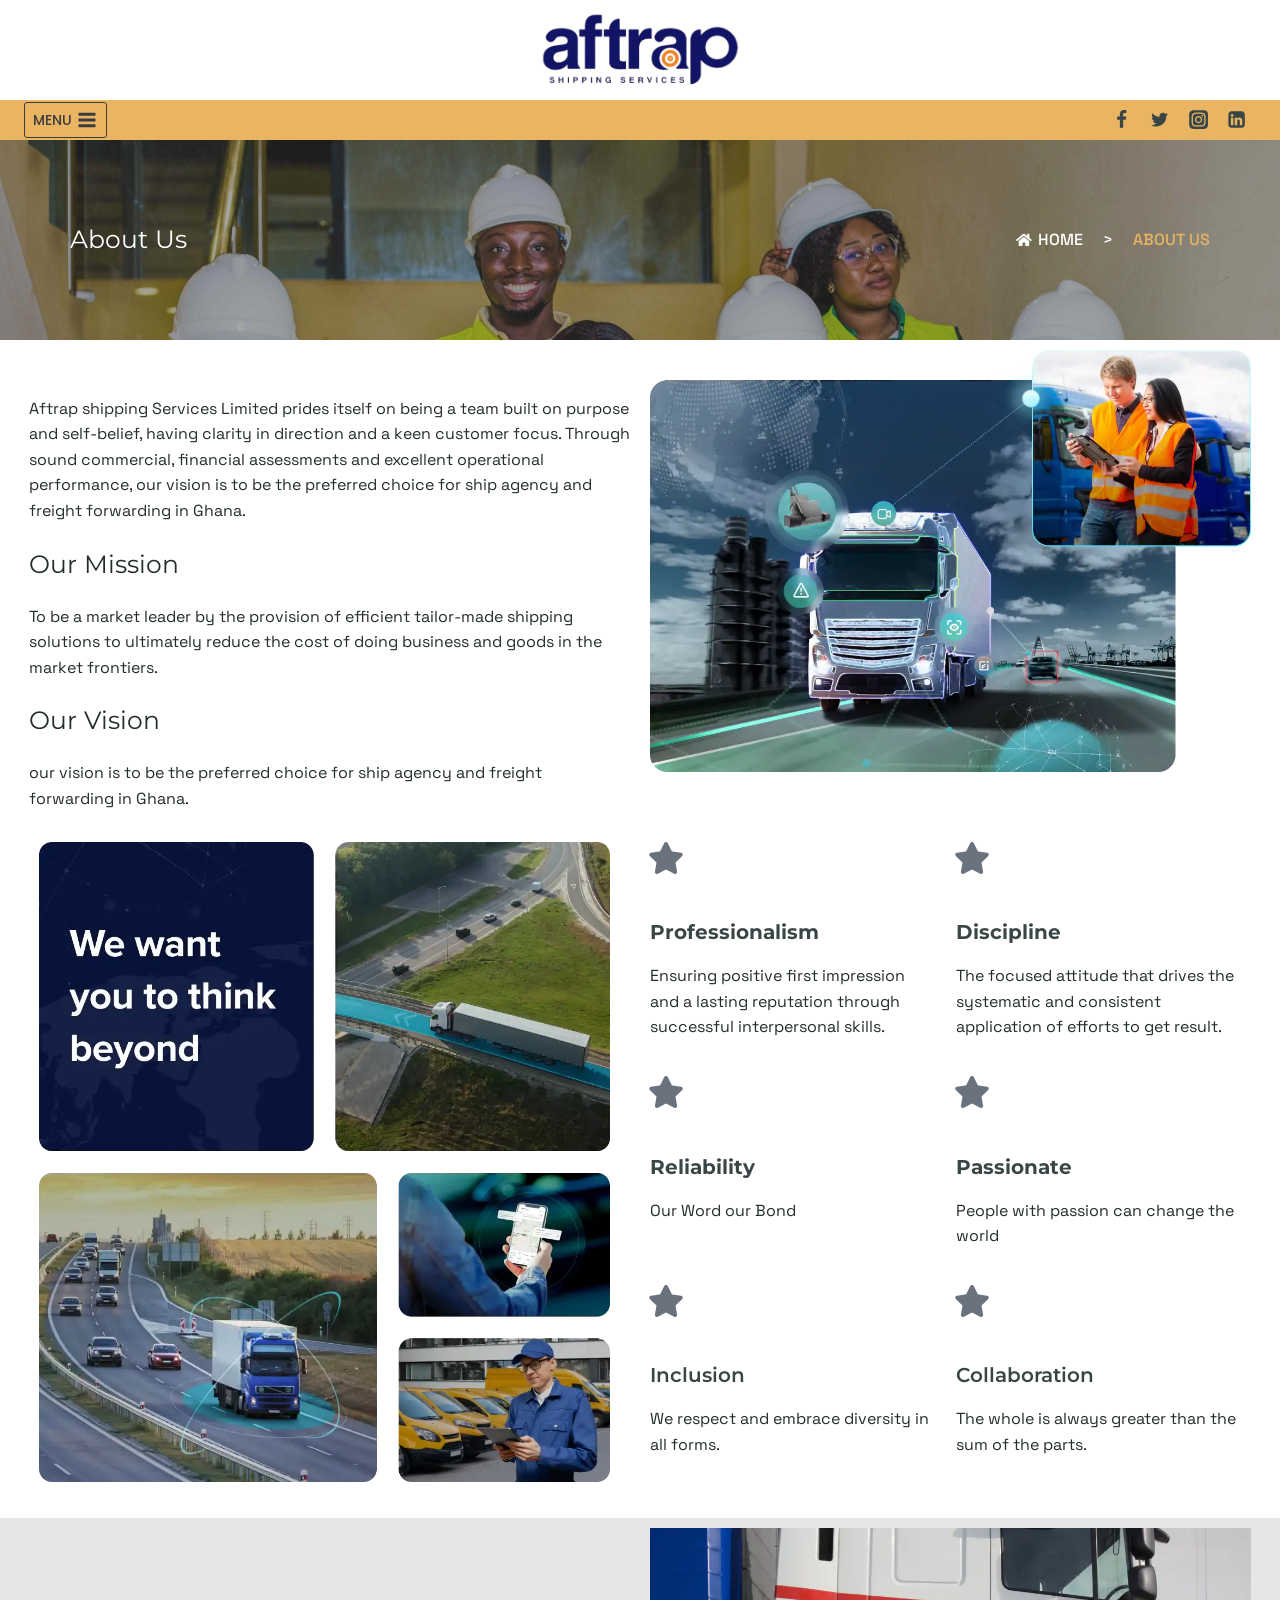
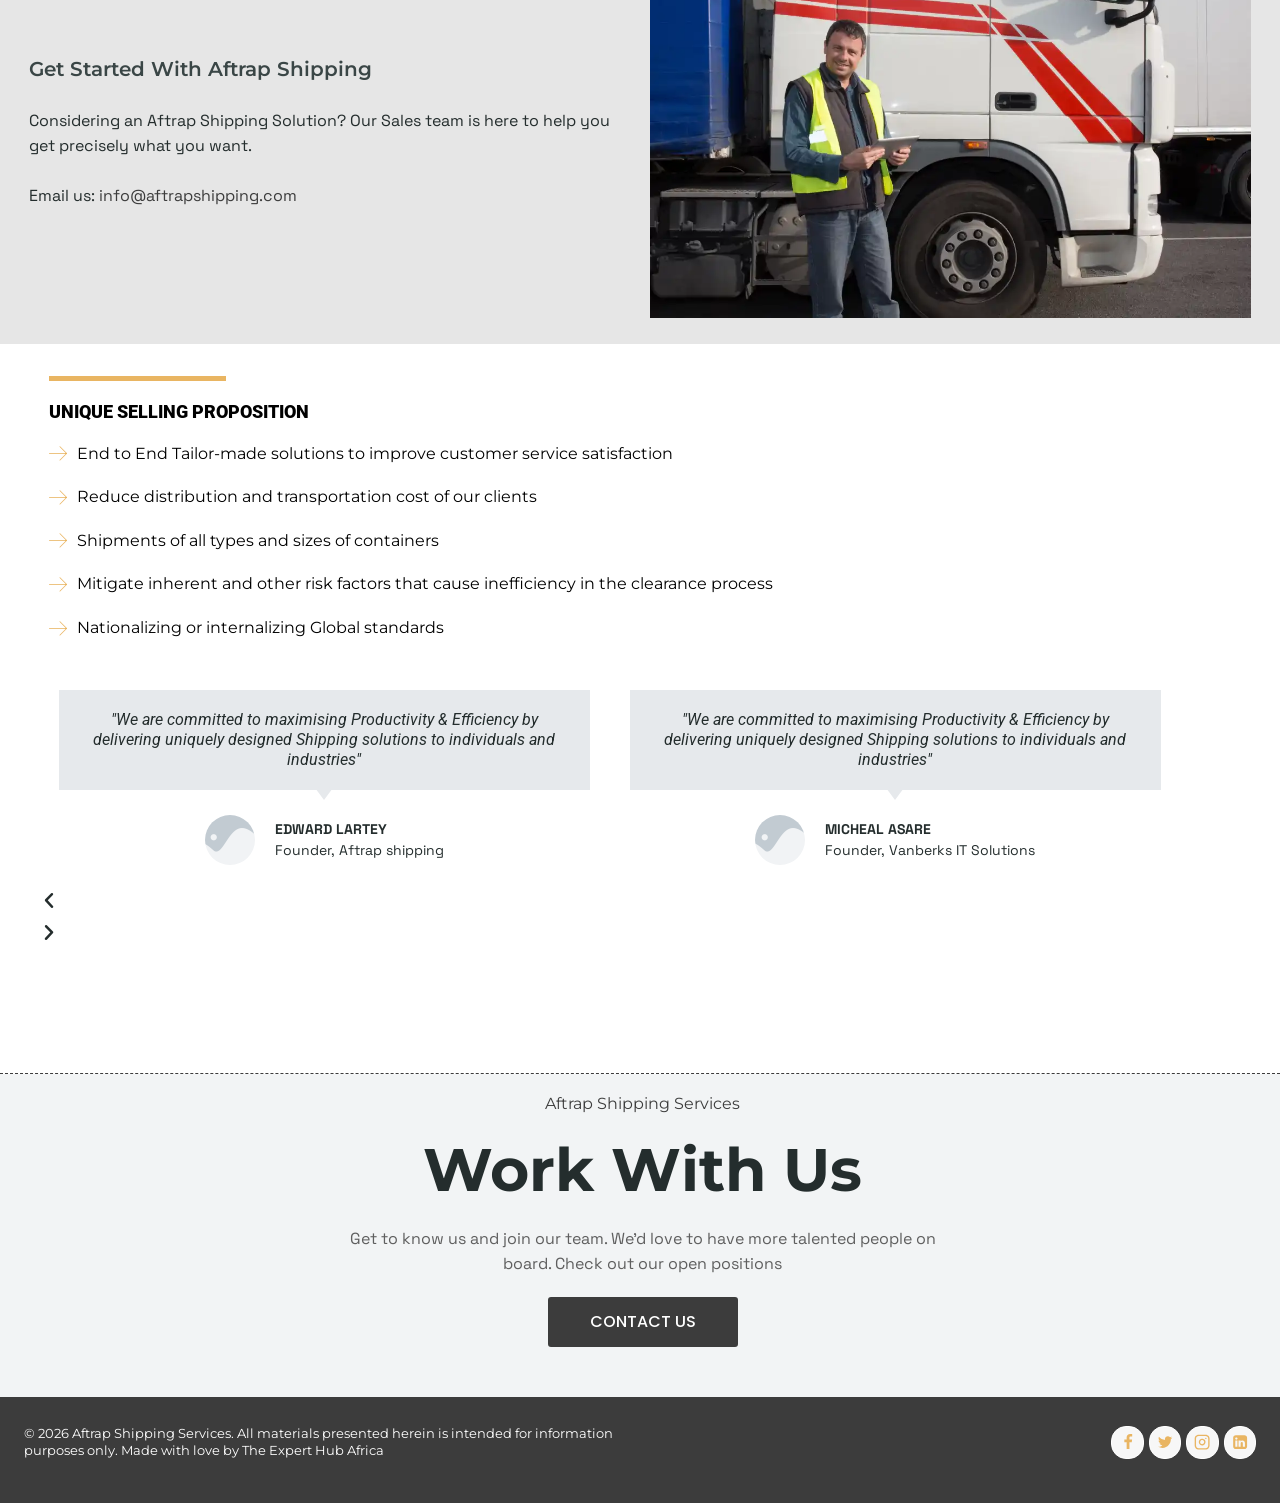
==== commit 9d85ad3f: "feat: Update logo image dimensions and add responsive CSS for improved display across devices." ====
--- a/about/index.html
+++ b/about/index.html
@@ -148,7 +148,7 @@
 			<div class="site-main-header-inner-wrap site-header-row site-header-row-has-sides site-header-row-no-center">
 									<div class="site-header-main-section-left site-header-section site-header-section-left">
 						<div class="site-header-item site-header-focus-item" data-section="title_tagline">
-	<div class="site-branding branding-layout-standard site-brand-logo-only"><a class="brand has-logo-image" href="/" rel="home"><img fetchpriority="high" width="455" height="182" src="../images/cropped-cropped-Logos-Pack.png" class="custom-logo" alt="Aftrap Shipping Services" decoding="async" srcset="../images/cropped-cropped-Logos-Pack.png 455w, images/cropped-cropped-Logos-Pack-300x120.png 300w" sizes="(max-width: 455px) 100vw, 455px"></a></div></div><!-- data-section="title_tagline" -->
+	<div class="site-branding branding-layout-standard site-brand-logo-only"><a class="brand has-logo-image" href="/" rel="home"><img fetchpriority="high" width="550" height="220" src="../images/cropped-cropped-Logos-Pack.png" class="custom-logo" alt="Aftrap Shipping Services" decoding="async" srcset="../images/cropped-cropped-Logos-Pack.png 455w, ../images/cropped-cropped-Logos-Pack-300x120.png 300w" sizes="(max-width: 550px) 100vw, 550px"></a></div></div><!-- data-section="title_tagline" -->
 					</div>
 																	<div class="site-header-main-section-right site-header-section site-header-section-right">
 						<div class="site-header-item site-header-focus-item site-header-item-main-navigation header-navigation-layout-stretch-false header-navigation-layout-fill-stretch-false" data-section="kadence_customizer_primary_navigation">
@@ -195,7 +195,7 @@
 			<div class="site-main-header-inner-wrap site-header-row site-header-row-only-center-column site-header-row-center-column">
 													<div class="site-header-main-section-center site-header-section site-header-section-center">
 						<div class="site-header-item site-header-focus-item" data-section="title_tagline">
-	<div class="site-branding mobile-site-branding branding-layout-standard branding-tablet-layout-inherit site-brand-logo-only branding-mobile-layout-standard site-brand-logo-only"><a class="brand has-logo-image" href="/" rel="home"><img fetchpriority="high" width="455" height="182" src="../images/cropped-cropped-Logos-Pack.png" class="custom-logo" alt="Aftrap Shipping Services" decoding="async" srcset="../images/cropped-cropped-Logos-Pack.png 455w, images/cropped-cropped-Logos-Pack-300x120.png 300w" sizes="(max-width: 455px) 100vw, 455px"></a></div></div><!-- data-section="title_tagline" -->
+	<div class="site-branding mobile-site-branding branding-layout-standard branding-tablet-layout-inherit site-brand-logo-only branding-mobile-layout-standard site-brand-logo-only"><a class="brand has-logo-image" href="/" rel="home"><img fetchpriority="high" width="550" height="220" src="../images/cropped-cropped-Logos-Pack.png" class="custom-logo" alt="Aftrap Shipping Services" decoding="async" srcset="../images/cropped-cropped-Logos-Pack.png 455w, ../images/cropped-cropped-Logos-Pack-300x120.png 300w" sizes="(max-width: 550px) 100vw, 550px"></a></div></div><!-- data-section="title_tagline" -->
 					</div>
 											</div>
 		</div>
--- a/css/custom-style.css
+++ b/css/custom-style.css
@@ -1,59 +1,83 @@
 /* Plugin Name: Resume Upload & Author: mbbhatti */
 /* Table */
- #customers {
-     font-family: "Trebuchet MS", Arial, Helvetica, sans-serif;
-     border-collapse: collapse;
-     width: 100%;
+#customers {
+    font-family: "Trebuchet MS", Arial, Helvetica, sans-serif;
+    border-collapse: collapse;
+    width: 100%;
 }
- #customers td, #customers th {
-     border: 1px solid #ddd;
-     padding: 8px;
+
+#customers td,
+#customers th {
+    border: 1px solid #ddd;
+    padding: 8px;
 }
- #customers tr:nth-child(even){
+
+#customers tr:nth-child(even) {
     background-color: #f2f2f2;
 }
- #customers tr:hover {
+
+#customers tr:hover {
     background-color: #ddd;
 }
- #customers th {
-     padding-top: 12px;
-     padding-bottom: 12px;
-     text-align: left;
-     background-color: #4CAF50;
-     color: white;
+
+#customers th {
+    padding-top: 12px;
+    padding-bottom: 12px;
+    text-align: left;
+    background-color: #4CAF50;
+    color: white;
 }
+
 /* Form */
- .mark-style{
-     color:red;
-     font-weight: bold;
+.mark-style {
+    color: red;
+    font-weight: bold;
 }
- .success-style{
-     color:green;
-     margin: 2% 2%;
+
+.success-style {
+    color: green;
+    margin: 2% 2%;
 }
- .error-style{
-     color:red;
-     margin: 2% 2%;
+
+.error-style {
+    color: red;
+    margin: 2% 2%;
 }
- .error {
-     color: red;
+
+.error {
+    color: red;
 }
- #refreshimg{
-     cursor: pointer;
-     color: #4CAF50;
+
+#refreshimg {
+    cursor: pointer;
+    color: #4CAF50;
 }
+
 /* File */
- .upload-btn-wrapper {
-     position: relative;
-     overflow: hidden;
-     display: inline-block;
+.upload-btn-wrapper {
+    position: relative;
+    overflow: hidden;
+    display: inline-block;
 }
- .upload-btn-wrapper input[type=file] {
-     font-size: 27px;
-     position: absolute;
-     left: 0;
-     top: 0;
-     opacity: 0;
-     margin: 12px 0;
-     width: 100%;
+
+.upload-btn-wrapper input[type=file] {
+    font-size: 27px;
+    position: absolute;
+    left: 0;
+    top: 0;
+    opacity: 0;
+    margin: 12px 0;
+    width: 100%;
+}
+
+/* Custom Override for Logo Size */
+.site-branding a.brand img {
+    max-width: 200px !important;
+    height: auto !important;
+}
+
+@media (max-width: 767px) {
+    .site-branding a.brand img {
+        max-width: 150px !important;
+    }
 }
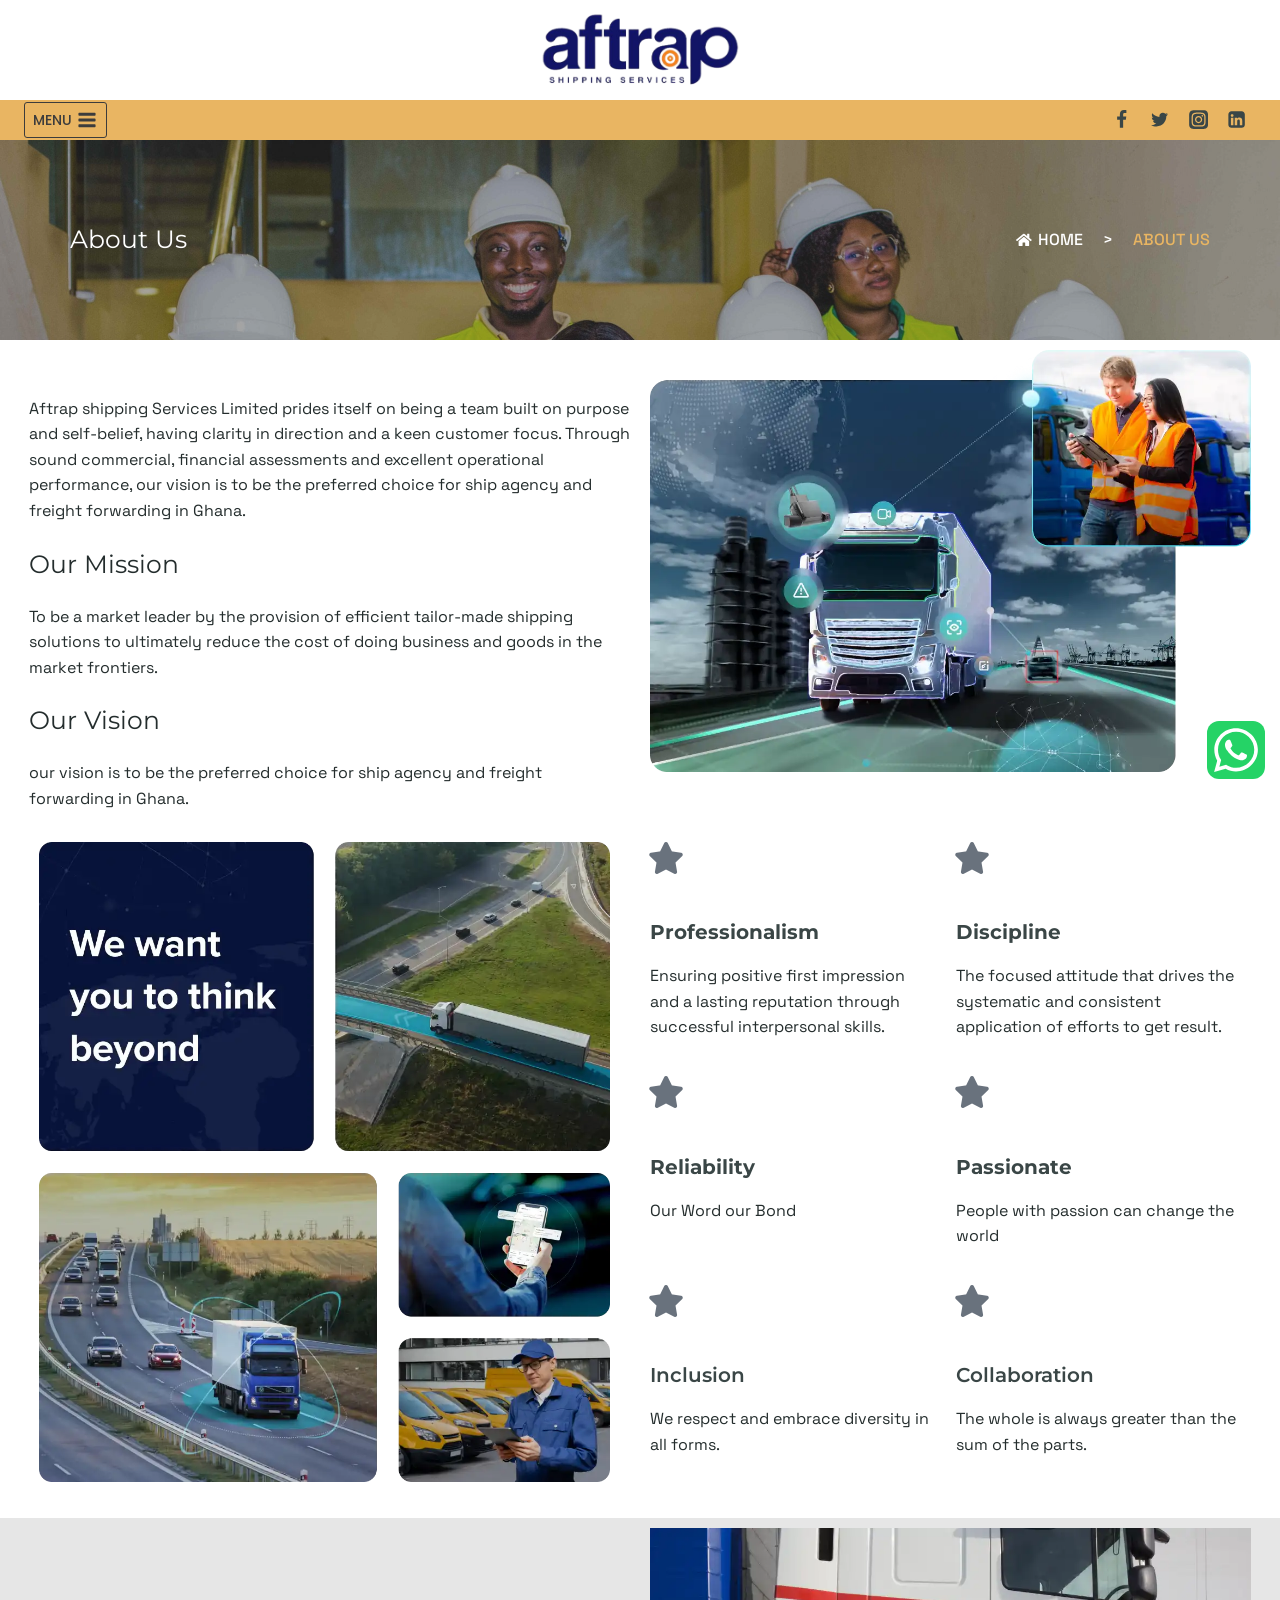
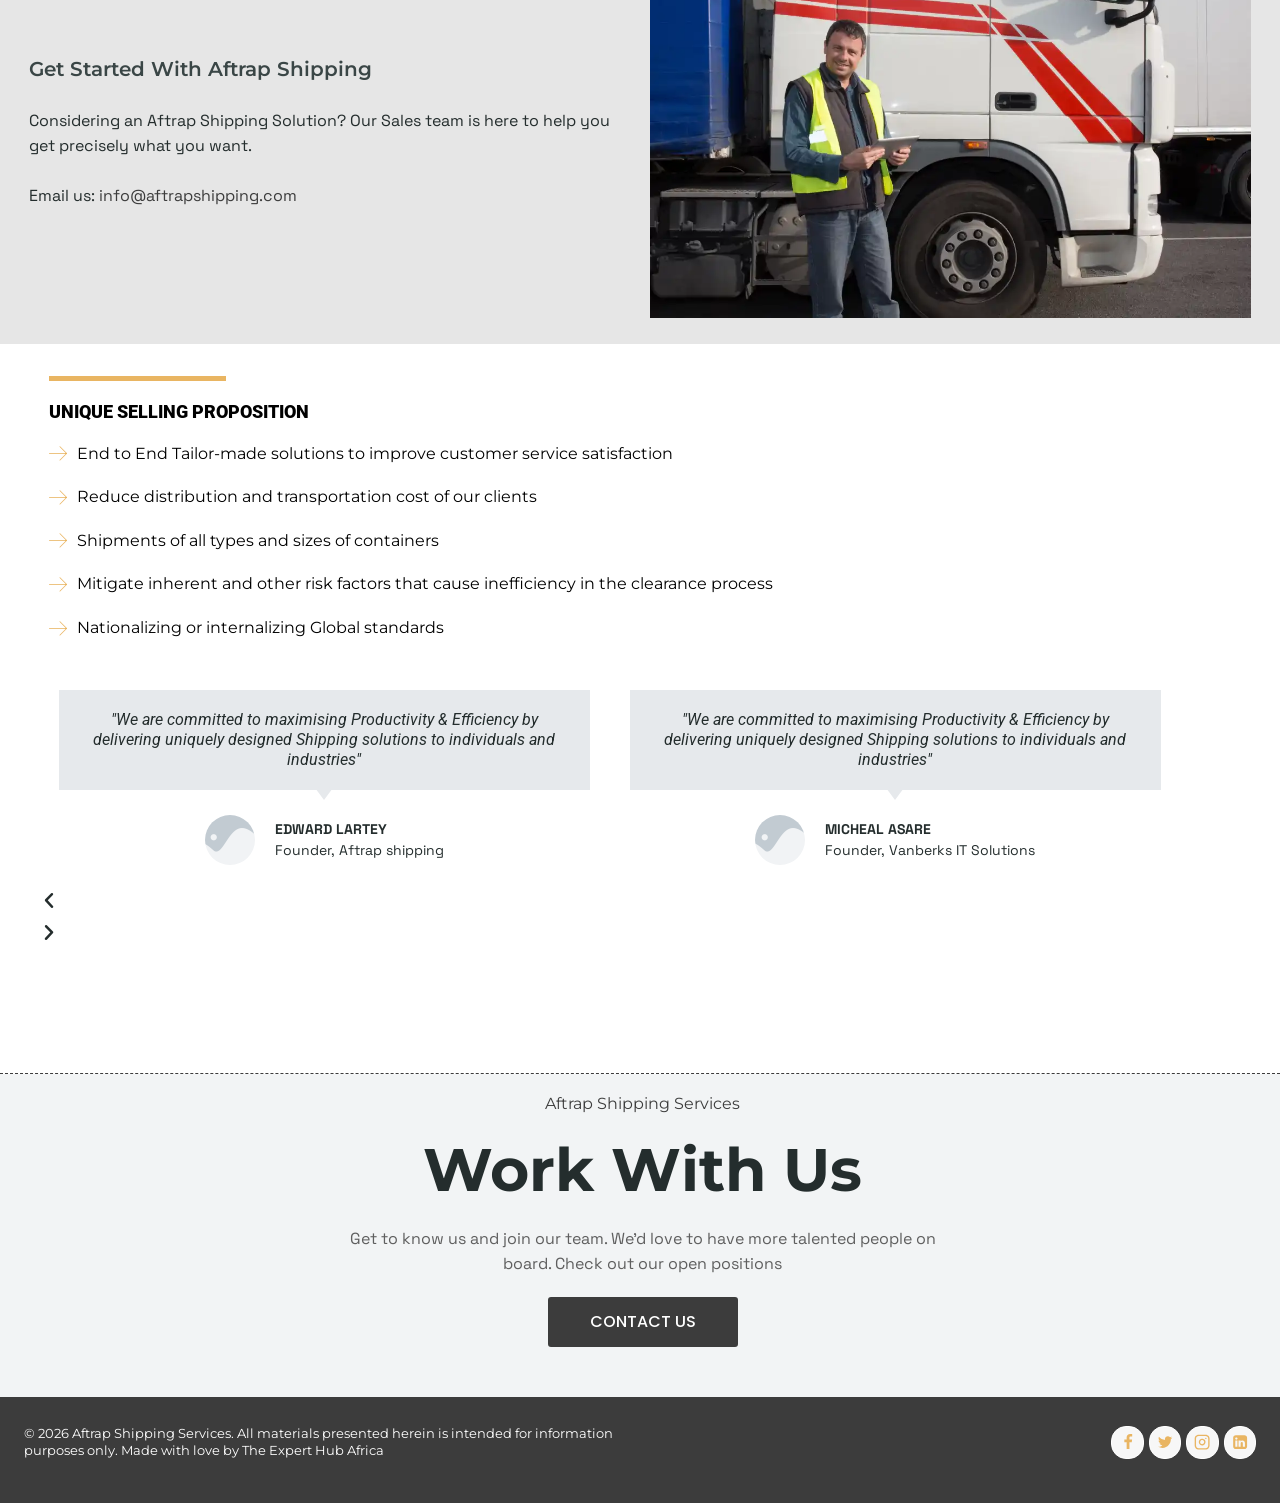
==== commit ab1c224f: "update all pages with chatbot" ====
--- a/about/index.html
+++ b/about/index.html
@@ -1,788 +1,2870 @@
-<!DOCTYPE html><html lang="en-US" class="" itemtype="https://schema.org/WebPage" itemscope="" style="--scrollbar-offset: 0px;"><head>
+<!DOCTYPE html>
+<html lang="en-US" class="" itemtype="https://schema.org/WebPage" itemscope="" style="--scrollbar-offset: 0px;">
+
+<head>
 	<meta charset="UTF-8">
 	<meta name="viewport" content="width=device-width, initial-scale=1, minimum-scale=1">
 	<title>About Us – Aftrap Shipping Services</title>
-<meta name="robots" content="max-image-preview:large">
-	<style>img:is([sizes="auto" i], [sizes^="auto," i]) { contain-intrinsic-size: 3000px 1500px }</style>
+	<meta name="robots" content="max-image-preview:large">
+	<style>
+		img:is([sizes="auto" i], [sizes^="auto," i]) {
+			contain-intrinsic-size: 3000px 1500px
+		}
+	</style>
 	<link rel="alternate" type="application/rss+xml" title="Aftrap Shipping Services » Feed" href="/feed/">
-<link rel="alternate" type="application/rss+xml" title="Aftrap Shipping Services » Comments Feed" href="/comments/feed/">
-			<script>document.documentElement.classList.remove( 'no-js' );</script>
-			<script>
-window._wpemojiSettings = {"baseUrl":"https:\/\/s.w.org\/images\/core\/emoji\/16.0.1\/72x72\/","ext":".png","svgUrl":"https:\/\/s.w.org\/images\/core\/emoji\/16.0.1\/svg\/","svgExt":".svg","source":{"concatemoji":"https:\/\/aftrapshipping.com\/wp-includes\/js\/wp-emoji-release.min.js?ver=6.8.3"}};
-/*! This file is auto-generated */
-!function(s,n){var o,i,e;function c(e){try{var t={supportTests:e,timestamp:(new Date).valueOf()};sessionStorage.setItem(o,JSON.stringify(t))}catch(e){}}function p(e,t,n){e.clearRect(0,0,e.canvas.width,e.canvas.height),e.fillText(t,0,0);var t=new Uint32Array(e.getImageData(0,0,e.canvas.width,e.canvas.height).data),a=(e.clearRect(0,0,e.canvas.width,e.canvas.height),e.fillText(n,0,0),new Uint32Array(e.getImageData(0,0,e.canvas.width,e.canvas.height).data));return t.every(function(e,t){return e===a[t]})}function u(e,t){e.clearRect(0,0,e.canvas.width,e.canvas.height),e.fillText(t,0,0);for(var n=e.getImageData(16,16,1,1),a=0;a<n.data.length;a++)if(0!==n.data[a])return!1;return!0}function f(e,t,n,a){switch(t){case"flag":return n(e,"\ud83c\udff3\ufe0f\u200d\u26a7\ufe0f","\ud83c\udff3\ufe0f\u200b\u26a7\ufe0f")?!1:!n(e,"\ud83c\udde8\ud83c\uddf6","\ud83c\udde8\u200b\ud83c\uddf6")&&!n(e,"\ud83c\udff4\udb40\udc67\udb40\udc62\udb40\udc65\udb40\udc6e\udb40\udc67\udb40\udc7f","\ud83c\udff4\u200b\udb40\udc67\u200b\udb40\udc62\u200b\udb40\udc65\u200b\udb40\udc6e\u200b\udb40\udc67\u200b\udb40\udc7f");case"emoji":return!a(e,"\ud83e\udedf")}return!1}function g(e,t,n,a){var r="undefined"!=typeof WorkerGlobalScope&&self instanceof WorkerGlobalScope?new OffscreenCanvas(300,150):s.createElement("canvas"),o=r.getContext("2d",{willReadFrequently:!0}),i=(o.textBaseline="top",o.font="600 32px Arial",{});return e.forEach(function(e){i[e]=t(o,e,n,a)}),i}function t(e){var t=s.createElement("script");t.src=e,t.defer=!0,s.head.appendChild(t)}"undefined"!=typeof Promise&&(o="wpEmojiSettingsSupports",i=["flag","emoji"],n.supports={everything:!0,everythingExceptFlag:!0},e=new Promise(function(e){s.addEventListener("DOMContentLoaded",e,{once:!0})}),new Promise(function(t){var n=function(){try{var e=JSON.parse(sessionStorage.getItem(o));if("object"==typeof e&&"number"==typeof e.timestamp&&(new Date).valueOf()<e.timestamp+604800&&"object"==typeof e.supportTests)return e.supportTests}catch(e){}return null}();if(!n){if("undefined"!=typeof Worker&&"undefined"!=typeof OffscreenCanvas&&"undefined"!=typeof URL&&URL.createObjectURL&&"undefined"!=typeof Blob)try{var e="postMessage("+g.toString()+"("+[JSON.stringify(i),f.toString(),p.toString(),u.toString()].join(",")+"));",a=new Blob([e],{type:"text/javascript"}),r=new Worker(URL.createObjectURL(a),{name:"wpTestEmojiSupports"});return void(r.onmessage=function(e){c(n=e.data),r.terminate(),t(n)})}catch(e){}c(n=g(i,f,p,u))}t(n)}).then(function(e){for(var t in e)n.supports[t]=e[t],n.supports.everything=n.supports.everything&&n.supports[t],"flag"!==t&&(n.supports.everythingExceptFlag=n.supports.everythingExceptFlag&&n.supports[t]);n.supports.everythingExceptFlag=n.supports.everythingExceptFlag&&!n.supports.flag,n.DOMReady=!1,n.readyCallback=function(){n.DOMReady=!0}}).then(function(){return e}).then(function(){var e;n.supports.everything||(n.readyCallback(),(e=n.source||{}).concatemoji?t(e.concatemoji):e.wpemoji&&e.twemoji&&(t(e.twemoji),t(e.wpemoji)))}))}((window,document),window._wpemojiSettings);
+	<link rel="alternate" type="application/rss+xml" title="Aftrap Shipping Services » Comments Feed"
+		href="/comments/feed/">
+	<script>document.documentElement.classList.remove('no-js');</script>
+	<script>
+		window._wpemojiSettings = { "baseUrl": "https:\/\/s.w.org\/images\/core\/emoji\/16.0.1\/72x72\/", "ext": ".png", "svgUrl": "https:\/\/s.w.org\/images\/core\/emoji\/16.0.1\/svg\/", "svgExt": ".svg", "source": { "concatemoji": "https:\/\/aftrapshipping.com\/wp-includes\/js\/wp-emoji-release.min.js?ver=6.8.3" } };
+		/*! This file is auto-generated */
+		!function (s, n) { var o, i, e; function c(e) { try { var t = { supportTests: e, timestamp: (new Date).valueOf() }; sessionStorage.setItem(o, JSON.stringify(t)) } catch (e) { } } function p(e, t, n) { e.clearRect(0, 0, e.canvas.width, e.canvas.height), e.fillText(t, 0, 0); var t = new Uint32Array(e.getImageData(0, 0, e.canvas.width, e.canvas.height).data), a = (e.clearRect(0, 0, e.canvas.width, e.canvas.height), e.fillText(n, 0, 0), new Uint32Array(e.getImageData(0, 0, e.canvas.width, e.canvas.height).data)); return t.every(function (e, t) { return e === a[t] }) } function u(e, t) { e.clearRect(0, 0, e.canvas.width, e.canvas.height), e.fillText(t, 0, 0); for (var n = e.getImageData(16, 16, 1, 1), a = 0; a < n.data.length; a++)if (0 !== n.data[a]) return !1; return !0 } function f(e, t, n, a) { switch (t) { case "flag": return n(e, "\ud83c\udff3\ufe0f\u200d\u26a7\ufe0f", "\ud83c\udff3\ufe0f\u200b\u26a7\ufe0f") ? !1 : !n(e, "\ud83c\udde8\ud83c\uddf6", "\ud83c\udde8\u200b\ud83c\uddf6") && !n(e, "\ud83c\udff4\udb40\udc67\udb40\udc62\udb40\udc65\udb40\udc6e\udb40\udc67\udb40\udc7f", "\ud83c\udff4\u200b\udb40\udc67\u200b\udb40\udc62\u200b\udb40\udc65\u200b\udb40\udc6e\u200b\udb40\udc67\u200b\udb40\udc7f"); case "emoji": return !a(e, "\ud83e\udedf") }return !1 } function g(e, t, n, a) { var r = "undefined" != typeof WorkerGlobalScope && self instanceof WorkerGlobalScope ? new OffscreenCanvas(300, 150) : s.createElement("canvas"), o = r.getContext("2d", { willReadFrequently: !0 }), i = (o.textBaseline = "top", o.font = "600 32px Arial", {}); return e.forEach(function (e) { i[e] = t(o, e, n, a) }), i } function t(e) { var t = s.createElement("script"); t.src = e, t.defer = !0, s.head.appendChild(t) } "undefined" != typeof Promise && (o = "wpEmojiSettingsSupports", i = ["flag", "emoji"], n.supports = { everything: !0, everythingExceptFlag: !0 }, e = new Promise(function (e) { s.addEventListener("DOMContentLoaded", e, { once: !0 }) }), new Promise(function (t) { var n = function () { try { var e = JSON.parse(sessionStorage.getItem(o)); if ("object" == typeof e && "number" == typeof e.timestamp && (new Date).valueOf() < e.timestamp + 604800 && "object" == typeof e.supportTests) return e.supportTests } catch (e) { } return null }(); if (!n) { if ("undefined" != typeof Worker && "undefined" != typeof OffscreenCanvas && "undefined" != typeof URL && URL.createObjectURL && "undefined" != typeof Blob) try { var e = "postMessage(" + g.toString() + "(" + [JSON.stringify(i), f.toString(), p.toString(), u.toString()].join(",") + "));", a = new Blob([e], { type: "text/javascript" }), r = new Worker(URL.createObjectURL(a), { name: "wpTestEmojiSupports" }); return void (r.onmessage = function (e) { c(n = e.data), r.terminate(), t(n) }) } catch (e) { } c(n = g(i, f, p, u)) } t(n) }).then(function (e) { for (var t in e) n.supports[t] = e[t], n.supports.everything = n.supports.everything && n.supports[t], "flag" !== t && (n.supports.everythingExceptFlag = n.supports.everythingExceptFlag && n.supports[t]); n.supports.everythingExceptFlag = n.supports.everythingExceptFlag && !n.supports.flag, n.DOMReady = !1, n.readyCallback = function () { n.DOMReady = !0 } }).then(function () { return e }).then(function () { var e; n.supports.everything || (n.readyCallback(), (e = n.source || {}).concatemoji ? t(e.concatemoji) : e.wpemoji && e.twemoji && (t(e.twemoji), t(e.wpemoji))) })) }((window, document), window._wpemojiSettings);
+	</script>
+	<link rel="stylesheet" id="ht_ctc_main_css-css" href="../css/main.css" media="all">
+	<link rel="stylesheet" id="fluentform-elementor-widget-css" href="../css/fluent-forms-elementor-widget.css"
+		media="all">
+	<link rel="stylesheet" id="jkit-elements-main-css" href="../css/main_1.css" media="all">
+	<link rel="stylesheet" id="tf-font-awesome-css" href="../css/all.min.css" media="all">
+	<link rel="stylesheet" id="tf-regular-css" href="../css/regular.min.css" media="all">
+	<link rel="stylesheet" id="tf-header-footer-css" href="../css/tf-header-footer.css" media="all">
+	<style id="wp-emoji-styles-inline-css">
+		img.wp-smiley,
+		img.emoji {
+			display: inline !important;
+			border: none !important;
+			box-shadow: none !important;
+			height: 1em !important;
+			width: 1em !important;
+			margin: 0 0.07em !important;
+			vertical-align: -0.1em !important;
+			background: none !important;
+			padding: 0 !important;
+		}
+	</style>
+	<style id="classic-theme-styles-inline-css">
+		/*! This file is auto-generated */
+		.wp-block-button__link {
+			color: #fff;
+			background-color: #32373c;
+			border-radius: 9999px;
+			box-shadow: none;
+			text-decoration: none;
+			padding: calc(.667em + 2px) calc(1.333em + 2px);
+			font-size: 1.125em
+		}
+
+		.wp-block-file__button {
+			background: #32373c;
+			color: #fff;
+			text-decoration: none
+		}
+	</style>
+	<style id="global-styles-inline-css">
+		:root {
+			--wp--preset--aspect-ratio--square: 1;
+			--wp--preset--aspect-ratio--4-3: 4/3;
+			--wp--preset--aspect-ratio--3-4: 3/4;
+			--wp--preset--aspect-ratio--3-2: 3/2;
+			--wp--preset--aspect-ratio--2-3: 2/3;
+			--wp--preset--aspect-ratio--16-9: 16/9;
+			--wp--preset--aspect-ratio--9-16: 9/16;
+			--wp--preset--color--black: #000000;
+			--wp--preset--color--cyan-bluish-gray: #abb8c3;
+			--wp--preset--color--white: #ffffff;
+			--wp--preset--color--pale-pink: #f78da7;
+			--wp--preset--color--vivid-red: #cf2e2e;
+			--wp--preset--color--luminous-vivid-orange: #ff6900;
+			--wp--preset--color--luminous-vivid-amber: #fcb900;
+			--wp--preset--color--light-green-cyan: #7bdcb5;
+			--wp--preset--color--vivid-green-cyan: #00d084;
+			--wp--preset--color--pale-cyan-blue: #8ed1fc;
+			--wp--preset--color--vivid-cyan-blue: #0693e3;
+			--wp--preset--color--vivid-purple: #9b51e0;
+			--wp--preset--color--theme-palette-1: var(--global-palette1);
+			--wp--preset--color--theme-palette-2: var(--global-palette2);
+			--wp--preset--color--theme-palette-3: var(--global-palette3);
+			--wp--preset--color--theme-palette-4: var(--global-palette4);
+			--wp--preset--color--theme-palette-5: var(--global-palette5);
+			--wp--preset--color--theme-palette-6: var(--global-palette6);
+			--wp--preset--color--theme-palette-7: var(--global-palette7);
+			--wp--preset--color--theme-palette-8: var(--global-palette8);
+			--wp--preset--color--theme-palette-9: var(--global-palette9);
+			--wp--preset--gradient--vivid-cyan-blue-to-vivid-purple: linear-gradient(135deg, rgba(6, 147, 227, 1) 0%, rgb(155, 81, 224) 100%);
+			--wp--preset--gradient--light-green-cyan-to-vivid-green-cyan: linear-gradient(135deg, rgb(122, 220, 180) 0%, rgb(0, 208, 130) 100%);
+			--wp--preset--gradient--luminous-vivid-amber-to-luminous-vivid-orange: linear-gradient(135deg, rgba(252, 185, 0, 1) 0%, rgba(255, 105, 0, 1) 100%);
+			--wp--preset--gradient--luminous-vivid-orange-to-vivid-red: linear-gradient(135deg, rgba(255, 105, 0, 1) 0%, rgb(207, 46, 46) 100%);
+			--wp--preset--gradient--very-light-gray-to-cyan-bluish-gray: linear-gradient(135deg, rgb(238, 238, 238) 0%, rgb(169, 184, 195) 100%);
+			--wp--preset--gradient--cool-to-warm-spectrum: linear-gradient(135deg, rgb(74, 234, 220) 0%, rgb(151, 120, 209) 20%, rgb(207, 42, 186) 40%, rgb(238, 44, 130) 60%, rgb(251, 105, 98) 80%, rgb(254, 248, 76) 100%);
+			--wp--preset--gradient--blush-light-purple: linear-gradient(135deg, rgb(255, 206, 236) 0%, rgb(152, 150, 240) 100%);
+			--wp--preset--gradient--blush-bordeaux: linear-gradient(135deg, rgb(254, 205, 165) 0%, rgb(254, 45, 45) 50%, rgb(107, 0, 62) 100%);
+			--wp--preset--gradient--luminous-dusk: linear-gradient(135deg, rgb(255, 203, 112) 0%, rgb(199, 81, 192) 50%, rgb(65, 88, 208) 100%);
+			--wp--preset--gradient--pale-ocean: linear-gradient(135deg, rgb(255, 245, 203) 0%, rgb(182, 227, 212) 50%, rgb(51, 167, 181) 100%);
+			--wp--preset--gradient--electric-grass: linear-gradient(135deg, rgb(202, 248, 128) 0%, rgb(113, 206, 126) 100%);
+			--wp--preset--gradient--midnight: linear-gradient(135deg, rgb(2, 3, 129) 0%, rgb(40, 116, 252) 100%);
+			--wp--preset--font-size--small: var(--global-font-size-small);
+			--wp--preset--font-size--medium: var(--global-font-size-medium);
+			--wp--preset--font-size--large: var(--global-font-size-large);
+			--wp--preset--font-size--x-large: 42px;
+			--wp--preset--font-size--larger: var(--global-font-size-larger);
+			--wp--preset--font-size--xxlarge: var(--global-font-size-xxlarge);
+			--wp--preset--spacing--20: 0.44rem;
+			--wp--preset--spacing--30: 0.67rem;
+			--wp--preset--spacing--40: 1rem;
+			--wp--preset--spacing--50: 1.5rem;
+			--wp--preset--spacing--60: 2.25rem;
+			--wp--preset--spacing--70: 3.38rem;
+			--wp--preset--spacing--80: 5.06rem;
+			--wp--preset--shadow--natural: 6px 6px 9px rgba(0, 0, 0, 0.2);
+			--wp--preset--shadow--deep: 12px 12px 50px rgba(0, 0, 0, 0.4);
+			--wp--preset--shadow--sharp: 6px 6px 0px rgba(0, 0, 0, 0.2);
+			--wp--preset--shadow--outlined: 6px 6px 0px -3px rgba(255, 255, 255, 1), 6px 6px rgba(0, 0, 0, 1);
+			--wp--preset--shadow--crisp: 6px 6px 0px rgba(0, 0, 0, 1);
+		}
+
+		:where(.is-layout-flex) {
+			gap: 0.5em;
+		}
+
+		:where(.is-layout-grid) {
+			gap: 0.5em;
+		}
+
+		body .is-layout-flex {
+			display: flex;
+		}
+
+		.is-layout-flex {
+			flex-wrap: wrap;
+			align-items: center;
+		}
+
+		.is-layout-flex> :is(*, div) {
+			margin: 0;
+		}
+
+		body .is-layout-grid {
+			display: grid;
+		}
+
+		.is-layout-grid> :is(*, div) {
+			margin: 0;
+		}
+
+		:where(.wp-block-columns.is-layout-flex) {
+			gap: 2em;
+		}
+
+		:where(.wp-block-columns.is-layout-grid) {
+			gap: 2em;
+		}
+
+		:where(.wp-block-post-template.is-layout-flex) {
+			gap: 1.25em;
+		}
+
+		:where(.wp-block-post-template.is-layout-grid) {
+			gap: 1.25em;
+		}
+
+		.has-black-color {
+			color: var(--wp--preset--color--black) !important;
+		}
+
+		.has-cyan-bluish-gray-color {
+			color: var(--wp--preset--color--cyan-bluish-gray) !important;
+		}
+
+		.has-white-color {
+			color: var(--wp--preset--color--white) !important;
+		}
+
+		.has-pale-pink-color {
+			color: var(--wp--preset--color--pale-pink) !important;
+		}
+
+		.has-vivid-red-color {
+			color: var(--wp--preset--color--vivid-red) !important;
+		}
+
+		.has-luminous-vivid-orange-color {
+			color: var(--wp--preset--color--luminous-vivid-orange) !important;
+		}
+
+		.has-luminous-vivid-amber-color {
+			color: var(--wp--preset--color--luminous-vivid-amber) !important;
+		}
+
+		.has-light-green-cyan-color {
+			color: var(--wp--preset--color--light-green-cyan) !important;
+		}
+
+		.has-vivid-green-cyan-color {
+			color: var(--wp--preset--color--vivid-green-cyan) !important;
+		}
+
+		.has-pale-cyan-blue-color {
+			color: var(--wp--preset--color--pale-cyan-blue) !important;
+		}
+
+		.has-vivid-cyan-blue-color {
+			color: var(--wp--preset--color--vivid-cyan-blue) !important;
+		}
+
+		.has-vivid-purple-color {
+			color: var(--wp--preset--color--vivid-purple) !important;
+		}
+
+		.has-black-background-color {
+			background-color: var(--wp--preset--color--black) !important;
+		}
+
+		.has-cyan-bluish-gray-background-color {
+			background-color: var(--wp--preset--color--cyan-bluish-gray) !important;
+		}
+
+		.has-white-background-color {
+			background-color: var(--wp--preset--color--white) !important;
+		}
+
+		.has-pale-pink-background-color {
+			background-color: var(--wp--preset--color--pale-pink) !important;
+		}
+
+		.has-vivid-red-background-color {
+			background-color: var(--wp--preset--color--vivid-red) !important;
+		}
+
+		.has-luminous-vivid-orange-background-color {
+			background-color: var(--wp--preset--color--luminous-vivid-orange) !important;
+		}
+
+		.has-luminous-vivid-amber-background-color {
+			background-color: var(--wp--preset--color--luminous-vivid-amber) !important;
+		}
+
+		.has-light-green-cyan-background-color {
+			background-color: var(--wp--preset--color--light-green-cyan) !important;
+		}
+
+		.has-vivid-green-cyan-background-color {
+			background-color: var(--wp--preset--color--vivid-green-cyan) !important;
+		}
+
+		.has-pale-cyan-blue-background-color {
+			background-color: var(--wp--preset--color--pale-cyan-blue) !important;
+		}
+
+		.has-vivid-cyan-blue-background-color {
+			background-color: var(--wp--preset--color--vivid-cyan-blue) !important;
+		}
+
+		.has-vivid-purple-background-color {
+			background-color: var(--wp--preset--color--vivid-purple) !important;
+		}
+
+		.has-black-border-color {
+			border-color: var(--wp--preset--color--black) !important;
+		}
+
+		.has-cyan-bluish-gray-border-color {
+			border-color: var(--wp--preset--color--cyan-bluish-gray) !important;
+		}
+
+		.has-white-border-color {
+			border-color: var(--wp--preset--color--white) !important;
+		}
+
+		.has-pale-pink-border-color {
+			border-color: var(--wp--preset--color--pale-pink) !important;
+		}
+
+		.has-vivid-red-border-color {
+			border-color: var(--wp--preset--color--vivid-red) !important;
+		}
+
+		.has-luminous-vivid-orange-border-color {
+			border-color: var(--wp--preset--color--luminous-vivid-orange) !important;
+		}
+
+		.has-luminous-vivid-amber-border-color {
+			border-color: var(--wp--preset--color--luminous-vivid-amber) !important;
+		}
+
+		.has-light-green-cyan-border-color {
+			border-color: var(--wp--preset--color--light-green-cyan) !important;
+		}
+
+		.has-vivid-green-cyan-border-color {
+			border-color: var(--wp--preset--color--vivid-green-cyan) !important;
+		}
+
+		.has-pale-cyan-blue-border-color {
+			border-color: var(--wp--preset--color--pale-cyan-blue) !important;
+		}
+
+		.has-vivid-cyan-blue-border-color {
+			border-color: var(--wp--preset--color--vivid-cyan-blue) !important;
+		}
+
+		.has-vivid-purple-border-color {
+			border-color: var(--wp--preset--color--vivid-purple) !important;
+		}
+
+		.has-vivid-cyan-blue-to-vivid-purple-gradient-background {
+			background: var(--wp--preset--gradient--vivid-cyan-blue-to-vivid-purple) !important;
+		}
+
+		.has-light-green-cyan-to-vivid-green-cyan-gradient-background {
+			background: var(--wp--preset--gradient--light-green-cyan-to-vivid-green-cyan) !important;
+		}
+
+		.has-luminous-vivid-amber-to-luminous-vivid-orange-gradient-background {
+			background: var(--wp--preset--gradient--luminous-vivid-amber-to-luminous-vivid-orange) !important;
+		}
+
+		.has-luminous-vivid-orange-to-vivid-red-gradient-background {
+			background: var(--wp--preset--gradient--luminous-vivid-orange-to-vivid-red) !important;
+		}
+
+		.has-very-light-gray-to-cyan-bluish-gray-gradient-background {
+			background: var(--wp--preset--gradient--very-light-gray-to-cyan-bluish-gray) !important;
+		}
+
+		.has-cool-to-warm-spectrum-gradient-background {
+			background: var(--wp--preset--gradient--cool-to-warm-spectrum) !important;
+		}
+
+		.has-blush-light-purple-gradient-background {
+			background: var(--wp--preset--gradient--blush-light-purple) !important;
+		}
+
+		.has-blush-bordeaux-gradient-background {
+			background: var(--wp--preset--gradient--blush-bordeaux) !important;
+		}
+
+		.has-luminous-dusk-gradient-background {
+			background: var(--wp--preset--gradient--luminous-dusk) !important;
+		}
+
+		.has-pale-ocean-gradient-background {
+			background: var(--wp--preset--gradient--pale-ocean) !important;
+		}
+
+		.has-electric-grass-gradient-background {
+			background: var(--wp--preset--gradient--electric-grass) !important;
+		}
+
+		.has-midnight-gradient-background {
+			background: var(--wp--preset--gradient--midnight) !important;
+		}
+
+		.has-small-font-size {
+			font-size: var(--wp--preset--font-size--small) !important;
+		}
+
+		.has-medium-font-size {
+			font-size: var(--wp--preset--font-size--medium) !important;
+		}
+
+		.has-large-font-size {
+			font-size: var(--wp--preset--font-size--large) !important;
+		}
+
+		.has-x-large-font-size {
+			font-size: var(--wp--preset--font-size--x-large) !important;
+		}
+
+		:where(.wp-block-post-template.is-layout-flex) {
+			gap: 1.25em;
+		}
+
+		:where(.wp-block-post-template.is-layout-grid) {
+			gap: 1.25em;
+		}
+
+		:where(.wp-block-columns.is-layout-flex) {
+			gap: 2em;
+		}
+
+		:where(.wp-block-columns.is-layout-grid) {
+			gap: 2em;
+		}
+
+		:root :where(.wp-block-pullquote) {
+			font-size: 1.5em;
+			line-height: 1.6;
+		}
+	</style>
+	<link rel="stylesheet" id="shared-files-css" href="../css/p.css" media="all">
+	<style id="shared-files-inline-css">
+		ul.sf-termlist,
+		.sf-taglist {
+			columns: 240px 5;
+		}
+
+		.shared-files-container .shared-files-main-file-list li {
+			margin-bottom: 16px;
+		}
+
+		.shared-files-main-elements {
+			background: #f7f7f7;
+			padding: 20px 10px;
+			border-radius: 10px;
+		}
+	</style>
+	<link rel="stylesheet" id="shared-files-basiclightbox-css" href="../css/basicLightbox.min.css" media="all">
+	<link rel="stylesheet" id="custom-style-css" href="../css/custom-style.css" media="all">
+	<link rel="stylesheet" id="bootstrap-css" href="../css/bootstrap.min.css" media="all">
+	<link rel="stylesheet" id="elementor-icons-css" href="../css/elementor-icons.min.css" media="all">
+	<link rel="stylesheet" id="elementor-frontend-css" href="../css/frontend.min.css" media="all">
+	<link rel="stylesheet" id="elementor-post-7-css" href="../css/post-7.css" media="all">
+	<link rel="stylesheet" id="elementor-pro-css" href="../css/frontend.min_1.css" media="all">
+	<link rel="stylesheet" id="widget-heading-css" href="../css/widget-heading.min.css" media="all">
+	<link rel="stylesheet" id="widget-icon-list-css" href="../css/widget-icon-list.min.css" media="all">
+	<link rel="stylesheet" id="widget-menu-anchor-css" href="../css/widget-menu-anchor.min.css" media="all">
+	<link rel="stylesheet" id="widget-divider-css" href="../css/widget-divider.min.css" media="all">
+	<link rel="stylesheet" id="elementor-post-489-css" href="../css/post-489.css" media="all">
+	<link rel="stylesheet" id="kadence-global-css" href="../css/global.min.css" media="all">
+	<style id="kadence-global-inline-css">
+		/* Kadence Base CSS */
+		:root {
+			--global-palette1: #3c3c3c;
+			--global-palette2: #e9b562;
+			--global-palette3: #242d2d;
+			--global-palette4: #3a4646;
+			--global-palette5: #5f5f5f;
+			--global-palette6: #c5c5c5;
+			--global-palette7: #e8e8e8;
+			--global-palette8: #f7f7f7;
+			--global-palette9: #ffffff;
+			--global-palette9rgb: 255, 255, 255;
+			--global-palette-highlight: var(--global-palette1);
+			--global-palette-highlight-alt: var(--global-palette1);
+			--global-palette-highlight-alt2: var(--global-palette9);
+			--global-palette-btn-bg: var(--global-palette1);
+			--global-palette-btn-bg-hover: var(--global-palette2);
+			--global-palette-btn: var(--global-palette9);
+			--global-palette-btn-hover: var(--global-palette9);
+			--global-body-font-family: 'Space Grotesk', sans-serif;
+			--global-heading-font-family: Montserrat, sans-serif;
+			--global-primary-nav-font-family: Montserrat, sans-serif;
+			--global-fallback-font: sans-serif;
+			--global-display-fallback-font: sans-serif;
+			--global-content-width: 1290px;
+			--global-content-wide-width: calc(1290px + 230px);
+			--global-content-narrow-width: 842px;
+			--global-content-edge-padding: 1.5rem;
+			--global-content-boxed-padding: 2rem;
+			--global-calc-content-width: calc(1290px - var(--global-content-edge-padding) - var(--global-content-edge-padding));
+			--wp--style--global--content-size: var(--global-calc-content-width);
+		}
+
+		.wp-site-blocks {
+			--global-vw: calc(100vw - (0.5 * var(--scrollbar-offset)));
+		}
+
+		:root body.kadence-elementor-colors {
+			--e-global-color-kadence1: var(--global-palette1);
+			--e-global-color-kadence2: var(--global-palette2);
+			--e-global-color-kadence3: var(--global-palette3);
+			--e-global-color-kadence4: var(--global-palette4);
+			--e-global-color-kadence5: var(--global-palette5);
+			--e-global-color-kadence6: var(--global-palette6);
+			--e-global-color-kadence7: var(--global-palette7);
+			--e-global-color-kadence8: var(--global-palette8);
+			--e-global-color-kadence9: var(--global-palette9);
+		}
+
+		body {
+			background: var(--global-palette9);
+		}
+
+		body,
+		input,
+		select,
+		optgroup,
+		textarea {
+			font-style: normal;
+			font-weight: normal;
+			font-size: 16px;
+			line-height: 1.6;
+			font-family: var(--global-body-font-family);
+			color: var(--global-palette3);
+		}
+
+		.content-bg,
+		body.content-style-unboxed .site {
+			background: var(--global-palette9);
+		}
+
+		h1,
+		h2,
+		h3,
+		h4,
+		h5,
+		h6 {
+			font-family: var(--global-heading-font-family);
+		}
+
+		h1 {
+			font-style: normal;
+			font-weight: 800;
+			font-size: 65px;
+			line-height: 1.5;
+			color: var(--global-palette3);
+		}
+
+		h2 {
+			font-style: normal;
+			font-weight: 700;
+			font-size: 60px;
+			line-height: 1.1;
+			color: var(--global-palette3);
+		}
+
+		h3 {
+			font-style: normal;
+			font-weight: normal;
+			font-size: 35px;
+			line-height: 1.3;
+			color: var(--global-palette3);
+		}
+
+		h4 {
+			font-style: normal;
+			font-weight: normal;
+			font-size: 25px;
+			line-height: 1.5;
+			color: var(--global-palette4);
+		}
+
+		h5 {
+			font-style: normal;
+			font-weight: 600;
+			font-size: 20px;
+			line-height: 1.5;
+			color: var(--global-palette4);
+		}
+
+		h6 {
+			font-style: normal;
+			font-weight: 600;
+			font-size: 18px;
+			line-height: 1.5;
+			color: var(--global-palette5);
+		}
+
+		.entry-hero h1 {
+			font-style: normal;
+			color: var(--global-palette9);
+		}
+
+		@media all and (max-width: 1024px) {
+			h1 {
+				font-size: 45px;
+			}
+
+			h2 {
+				font-size: 40px;
+			}
+
+			h3 {
+				font-size: 25px;
+			}
+		}
+
+		@media all and (max-width: 767px) {
+			h1 {
+				font-size: 35px;
+			}
+
+			h2 {
+				font-size: 40px;
+			}
+		}
+
+		.entry-hero .kadence-breadcrumbs {
+			max-width: 1290px;
+		}
+
+		.site-container,
+		.site-header-row-layout-contained,
+		.site-footer-row-layout-contained,
+		.entry-hero-layout-contained,
+		.comments-area,
+		.alignfull>.wp-block-cover__inner-container,
+		.alignwide>.wp-block-cover__inner-container {
+			max-width: var(--global-content-width);
+		}
+
+		.content-width-narrow .content-container.site-container,
+		.content-width-narrow .hero-container.site-container {
+			max-width: var(--global-content-narrow-width);
+		}
+
+		@media all and (min-width: 1520px) {
+			.wp-site-blocks .content-container .alignwide {
+				margin-left: -115px;
+				margin-right: -115px;
+				width: unset;
+				max-width: unset;
+			}
+		}
+
+		@media all and (min-width: 1102px) {
+			.content-width-narrow .wp-site-blocks .content-container .alignwide {
+				margin-left: -130px;
+				margin-right: -130px;
+				width: unset;
+				max-width: unset;
+			}
+		}
+
+		.content-style-boxed .wp-site-blocks .entry-content .alignwide {
+			margin-left: calc(-1 * var(--global-content-boxed-padding));
+			margin-right: calc(-1 * var(--global-content-boxed-padding));
+		}
+
+		.content-area {
+			margin-top: 5rem;
+			margin-bottom: 5rem;
+		}
+
+		@media all and (max-width: 1024px) {
+			.content-area {
+				margin-top: 3rem;
+				margin-bottom: 3rem;
+			}
+		}
+
+		@media all and (max-width: 767px) {
+			.content-area {
+				margin-top: 2rem;
+				margin-bottom: 2rem;
+			}
+		}
+
+		@media all and (max-width: 1024px) {
+			:root {
+				--global-content-boxed-padding: 2rem;
+			}
+		}
+
+		@media all and (max-width: 767px) {
+			:root {
+				--global-content-boxed-padding: 1.5rem;
+			}
+		}
+
+		.entry-content-wrap {
+			padding: 2rem;
+		}
+
+		@media all and (max-width: 1024px) {
+			.entry-content-wrap {
+				padding: 2rem;
+			}
+		}
+
+		@media all and (max-width: 767px) {
+			.entry-content-wrap {
+				padding: 1.5rem;
+			}
+		}
+
+		.entry.single-entry {
+			box-shadow: 0px 15px 15px -10px rgba(0, 0, 0, 0.05);
+			border-radius: 62px 62px 62px 62px;
+		}
+
+		.entry.loop-entry {
+			box-shadow: 0px 15px 15px -10px rgba(0, 0, 0, 0.05);
+		}
+
+		.loop-entry .entry-content-wrap {
+			padding: 2.02rem;
+		}
+
+		@media all and (max-width: 1024px) {
+			.loop-entry .entry-content-wrap {
+				padding: 2rem;
+			}
+		}
+
+		@media all and (max-width: 767px) {
+			.loop-entry .entry-content-wrap {
+				padding: 1.5rem;
+			}
+		}
+
+		button,
+		.button,
+		.wp-block-button__link,
+		input[type="button"],
+		input[type="reset"],
+		input[type="submit"],
+		.fl-button,
+		.elementor-button-wrapper .elementor-button,
+		.wc-block-components-checkout-place-order-button,
+		.wc-block-cart__submit {
+			font-style: normal;
+			font-weight: 500;
+			font-size: 18px;
+			font-family: Poppins, var(--global-fallback-font);
+			box-shadow: 0px 0px 0px -7px rgba(0, 0, 0, 0);
+		}
+
+		button:hover,
+		button:focus,
+		button:active,
+		.button:hover,
+		.button:focus,
+		.button:active,
+		.wp-block-button__link:hover,
+		.wp-block-button__link:focus,
+		.wp-block-button__link:active,
+		input[type="button"]:hover,
+		input[type="button"]:focus,
+		input[type="button"]:active,
+		input[type="reset"]:hover,
+		input[type="reset"]:focus,
+		input[type="reset"]:active,
+		input[type="submit"]:hover,
+		input[type="submit"]:focus,
+		input[type="submit"]:active,
+		.elementor-button-wrapper .elementor-button:hover,
+		.elementor-button-wrapper .elementor-button:focus,
+		.elementor-button-wrapper .elementor-button:active,
+		.wc-block-cart__submit:hover {
+			box-shadow: 0px 15px 25px -7px rgba(0, 0, 0, 0.1);
+		}
+
+		.kb-button.kb-btn-global-outline.kb-btn-global-inherit {
+			padding-top: calc(px - 2px);
+			padding-right: calc(px - 2px);
+			padding-bottom: calc(px - 2px);
+			padding-left: calc(px - 2px);
+		}
+
+		@media all and (min-width: 1025px) {
+			.transparent-header .entry-hero .entry-hero-container-inner {
+				padding-top: 100px;
+			}
+		}
+
+		@media all and (max-width: 1024px) {
+			.mobile-transparent-header .entry-hero .entry-hero-container-inner {
+				padding-top: 40px;
+			}
+		}
+
+		@media all and (max-width: 767px) {
+			.mobile-transparent-header .entry-hero .entry-hero-container-inner {
+				padding-top: 40px;
+			}
+		}
+
+		#kt-scroll-up-reader,
+		#kt-scroll-up {
+			border: 1px solid currentColor;
+			border-radius: 7px 7px 7px 7px;
+			color: var(--global-palette9);
+			background: var(--global-palette2);
+			border-color: #c4c2d0;
+			bottom: 20px;
+			font-size: 1.35em;
+			padding: 0.4em 0.4em 0.4em 0.4em;
+		}
+
+		#kt-scroll-up-reader.scroll-up-side-right,
+		#kt-scroll-up.scroll-up-side-right {
+			right: 20px;
+		}
+
+		#kt-scroll-up-reader.scroll-up-side-left,
+		#kt-scroll-up.scroll-up-side-left {
+			left: 20px;
+		}
+
+		@media all and (hover: hover) {
+
+			#kt-scroll-up-reader:hover,
+			#kt-scroll-up:hover {
+				background: #3b3b89;
+			}
+		}
+
+		.page-title .kadence-breadcrumbs {
+			font-style: normal;
+			font-weight: 600;
+			font-family: 'Open Sans', var(--global-fallback-font);
+		}
+
+		.entry-hero.page-hero-section .entry-header {
+			min-height: 250px;
+		}
+
+		.loop-entry.type-post h2.entry-title {
+			font-style: normal;
+			font-weight: normal;
+			font-size: 25px;
+			line-height: 1.2;
+			font-family: Poppins, var(--global-fallback-font);
+			color: var(--global-palette3);
+		}
+
+		.loop-entry.type-post .entry-taxonomies {
+			font-style: normal;
+			font-weight: normal;
+			font-family: Poppins, var(--global-fallback-font);
+		}
+
+		/* Kadence Header CSS */
+		.wp-site-blocks #mobile-header {
+			display: block;
+		}
+
+		.wp-site-blocks #main-header {
+			display: none;
+		}
+
+		@media all and (min-width: 2847px) {
+			.wp-site-blocks #mobile-header {
+				display: none;
+			}
+
+			.wp-site-blocks #main-header {
+				display: block;
+			}
+		}
+
+		@media all and (max-width: 2846px) {
+			.mobile-transparent-header #masthead {
+				position: absolute;
+				left: 0px;
+				right: 0px;
+				z-index: 100;
+			}
+
+			.kadence-scrollbar-fixer.mobile-transparent-header #masthead {
+				right: var(--scrollbar-offset, 0);
+			}
+
+			.mobile-transparent-header #masthead,
+			.mobile-transparent-header .site-top-header-wrap .site-header-row-container-inner,
+			.mobile-transparent-header .site-main-header-wrap .site-header-row-container-inner,
+			.mobile-transparent-header .site-bottom-header-wrap .site-header-row-container-inner {
+				background: transparent;
+			}
+
+			.site-header-row-tablet-layout-fullwidth,
+			.site-header-row-tablet-layout-standard {
+				padding: 0px;
+			}
+		}
+
+		@media all and (min-width: 2847px) {
+			.transparent-header #masthead {
+				position: absolute;
+				left: 0px;
+				right: 0px;
+				z-index: 100;
+			}
+
+			.transparent-header.kadence-scrollbar-fixer #masthead {
+				right: var(--scrollbar-offset, 0);
+			}
+
+			.transparent-header #masthead,
+			.transparent-header .site-top-header-wrap .site-header-row-container-inner,
+			.transparent-header .site-main-header-wrap .site-header-row-container-inner,
+			.transparent-header .site-bottom-header-wrap .site-header-row-container-inner {
+				background: transparent;
+			}
+		}
+
+		.site-branding a.brand img {
+			max-width: 10px;
+		}
+
+		.site-branding a.brand img.svg-logo-image {
+			width: 10px;
+		}
+
+		@media all and (max-width: 2846px) {
+			.site-branding a.brand img {
+				max-width: 72px;
+			}
+
+			.site-branding a.brand img.svg-logo-image {
+				width: 72px;
+			}
+		}
+
+		@media all and (max-width: 767px) {
+			.site-branding a.brand img {
+				max-width: 90px;
+			}
+
+			.site-branding a.brand img.svg-logo-image {
+				width: 90px;
+			}
+		}
+
+		.site-branding {
+			padding: 1px 1px 1px 1px;
+		}
+
+		@media all and (max-width: 767px) {
+			.site-branding {
+				padding: 24px 24px 24px 24px;
+			}
+		}
+
+		#masthead,
+		#masthead .kadence-sticky-header.item-is-fixed:not(.item-at-start):not(.site-header-row-container):not(.site-main-header-wrap),
+		#masthead .kadence-sticky-header.item-is-fixed:not(.item-at-start)>.site-header-row-container-inner {
+			background: #ffffff;
+		}
+
+		.site-main-header-inner-wrap {
+			min-height: 100px;
+		}
+
+		.site-bottom-header-wrap .site-header-row-container-inner {
+			background: var(--global-palette2);
+		}
+
+		.site-bottom-header-inner-wrap {
+			min-height: 40px;
+		}
+
+		.header-navigation[class*="header-navigation-style-underline"] .header-menu-container.primary-menu-container>ul>li>a:after {
+			width: calc(100% - 2em);
+		}
+
+		.main-navigation .primary-menu-container>ul>li.menu-item>a {
+			padding-left: calc(2em / 2);
+			padding-right: calc(2em / 2);
+			color: var(--global-palette1);
+		}
+
+		.main-navigation .primary-menu-container>ul>li.menu-item .dropdown-nav-special-toggle {
+			right: calc(2em / 2);
+		}
+
+		.main-navigation .primary-menu-container>ul li.menu-item>a {
+			font-style: normal;
+			font-weight: 700;
+			font-size: 15px;
+			line-height: 16px;
+			letter-spacing: 0.1em;
+			font-family: var(--global-primary-nav-font-family);
+			text-transform: uppercase;
+		}
+
+		.main-navigation .primary-menu-container>ul>li.menu-item>a:hover {
+			color: #7793cb;
+		}
+
+		.main-navigation .primary-menu-container>ul>li.menu-item.current-menu-item>a {
+			color: var(--global-palette2);
+			background: var(--global-palette1);
+		}
+
+		.header-navigation .header-menu-container ul ul.sub-menu,
+		.header-navigation .header-menu-container ul ul.submenu {
+			background: var(--global-palette3);
+			box-shadow: 0px 2px 13px 0px rgba(0, 0, 0, 0.1);
+		}
+
+		.header-navigation .header-menu-container ul ul li.menu-item,
+		.header-menu-container ul.menu>li.kadence-menu-mega-enabled>ul>li.menu-item>a {
+			border-bottom: 1px solid rgba(255, 255, 255, 0.1);
+		}
+
+		.header-navigation .header-menu-container ul ul li.menu-item>a {
+			width: 200px;
+			padding-top: 1em;
+			padding-bottom: 1em;
+			color: var(--global-palette8);
+			font-size: 12px;
+		}
+
+		.header-navigation .header-menu-container ul ul li.menu-item>a:hover {
+			color: var(--global-palette9);
+			background: var(--global-palette4);
+		}
+
+		.header-navigation .header-menu-container ul ul li.menu-item.current-menu-item>a {
+			color: var(--global-palette9);
+			background: var(--global-palette4);
+		}
+
+		.mobile-toggle-open-container .menu-toggle-open,
+		.mobile-toggle-open-container .menu-toggle-open:focus {
+			color: var(--global-palette1);
+			padding: 0.4em 0.6em 0.4em 0.6em;
+			font-size: 14px;
+		}
+
+		.mobile-toggle-open-container .menu-toggle-open.menu-toggle-style-bordered {
+			border: 1px solid currentColor;
+		}
+
+		.mobile-toggle-open-container .menu-toggle-open .menu-toggle-icon {
+			font-size: 20px;
+		}
+
+		.mobile-toggle-open-container .menu-toggle-open:hover,
+		.mobile-toggle-open-container .menu-toggle-open:focus-visible {
+			color: #000000;
+		}
+
+		.mobile-navigation ul li {
+			font-style: normal;
+			font-size: 15px;
+			text-transform: uppercase;
+		}
+
+		.mobile-navigation ul li a {
+			padding-top: 1em;
+			padding-bottom: 1em;
+		}
+
+		.mobile-navigation ul li>a,
+		.mobile-navigation ul li.menu-item-has-children>.drawer-nav-drop-wrap {
+			color: var(--global-palette1);
+		}
+
+		.mobile-navigation ul li.current-menu-item>a,
+		.mobile-navigation ul li.current-menu-item.menu-item-has-children>.drawer-nav-drop-wrap {
+			color: var(--global-palette2);
+		}
+
+		.mobile-navigation ul li.menu-item-has-children .drawer-nav-drop-wrap,
+		.mobile-navigation ul li:not(.menu-item-has-children) a {
+			border-bottom: 1px solid var(--global-palette6);
+		}
+
+		.mobile-navigation:not(.drawer-navigation-parent-toggle-true) ul li.menu-item-has-children .drawer-nav-drop-wrap button {
+			border-left: 1px solid var(--global-palette6);
+		}
+
+		#mobile-drawer .drawer-inner,
+		#mobile-drawer.popup-drawer-layout-fullwidth.popup-drawer-animation-slice .pop-portion-bg,
+		#mobile-drawer.popup-drawer-layout-fullwidth.popup-drawer-animation-slice.pop-animated.show-drawer .drawer-inner {
+			background: var(--global-palette9);
+		}
+
+		#mobile-drawer .drawer-header .drawer-toggle {
+			padding: 0.6em 0.15em 0.6em 0.15em;
+			font-size: 24px;
+		}
+
+		#mobile-drawer .drawer-header .drawer-toggle,
+		#mobile-drawer .drawer-header .drawer-toggle:focus {
+			color: var(--global-palette1);
+		}
+
+		#mobile-drawer .drawer-header .drawer-toggle:hover,
+		#mobile-drawer .drawer-header .drawer-toggle:focus:hover {
+			color: var(--global-palette2);
+		}
+
+		#main-header .header-button {
+			font-style: normal;
+			font-weight: normal;
+			font-family: Roboto, sans-serif;
+			color: #121465;
+			background: var(--global-palette2);
+			border: 2px solid currentColor;
+			border-color: var(--global-palette1);
+			box-shadow: 0px 0px 27px -9px var(--global-palette3);
+		}
+
+		#main-header .header-button:hover {
+			color: #f1720a;
+			background: var(--global-palette1);
+			box-shadow: 0px 15px 25px -7px rgba(0, 0, 0, 0.1);
+		}
+
+		.header-social-wrap {
+			margin: 0px 0px 0px 15px;
+		}
+
+		.header-social-wrap .header-social-inner-wrap {
+			font-size: 1.6em;
+			gap: 0em;
+		}
+
+		.header-social-wrap .header-social-inner-wrap .social-button {
+			color: var(--global-palette1);
+			border: 8px none currentColor;
+			border-radius: 0px;
+		}
+
+		.header-social-wrap .header-social-inner-wrap .social-button:hover {
+			color: var(--global-palette2);
+		}
+
+		.header-mobile-social-wrap .header-mobile-social-inner-wrap {
+			font-size: 1.2em;
+			gap: 0em;
+		}
+
+		.header-mobile-social-wrap .header-mobile-social-inner-wrap .social-button {
+			border: 2px none transparent;
+			border-radius: 3px;
+		}
+
+		/* Kadence Footer CSS */
+		#colophon {
+			background: var(--global-palette3);
+		}
+
+		.site-bottom-footer-wrap .site-footer-row-container-inner {
+			background: var(--global-palette1);
+			font-style: normal;
+			font-size: 13px;
+			color: var(--global-palette9);
+			border-top: 0px none transparent;
+			border-bottom: 0px none transparent;
+		}
+
+		.site-footer .site-bottom-footer-wrap a:where(:not(.button):not(.wp-block-button__link):not(.wp-element-button)) {
+			color: rgba(255, 255, 255, 0.5);
+		}
+
+		.site-footer .site-bottom-footer-wrap a:where(:not(.button):not(.wp-block-button__link):not(.wp-element-button)):hover {
+			color: #ffffff;
+		}
+
+		.site-bottom-footer-inner-wrap {
+			min-height: 40px;
+			padding-top: 15px;
+			padding-bottom: 30px;
+			grid-column-gap: 30px;
+		}
+
+		.site-bottom-footer-inner-wrap .widget {
+			margin-bottom: 30px;
+		}
+
+		.site-bottom-footer-inner-wrap .widget-area .widget-title {
+			font-style: normal;
+		}
+
+		.site-bottom-footer-inner-wrap .site-footer-section:not(:last-child):after {
+			right: calc(-30px / 2);
+		}
+
+		@media all and (max-width: 767px) {
+			.site-bottom-footer-inner-wrap {
+				padding-top: 0px;
+				padding-bottom: 30px;
+			}
+		}
+
+		.footer-social-wrap {
+			margin: 0px 0px 0px 0px;
+		}
+
+		.footer-social-wrap .footer-social-inner-wrap {
+			font-size: 1.25em;
+			gap: 0.3em;
+		}
+
+		.site-footer .site-footer-wrap .site-footer-section .footer-social-wrap .footer-social-inner-wrap .social-button {
+			color: var(--global-palette2);
+			background: var(--global-palette8);
+			border: 1px solid currentColor;
+			border-color: var(--global-palette9);
+			border-radius: 15px;
+		}
+
+		.site-footer .site-footer-wrap .site-footer-section .footer-social-wrap .footer-social-inner-wrap .social-button:hover {
+			color: var(--global-palette9);
+			background: var(--global-palette1);
+		}
+
+		#colophon .footer-html {
+			font-style: normal;
+			font-weight: normal;
+			font-size: 13px;
+			line-height: 1.35;
+			font-family: Montserrat, sans-serif;
+			color: #ffffff;
+		}
+
+		#colophon .site-footer-row-container .site-footer-row .footer-html a {
+			color: rgba(255, 255, 255, 0.7);
+		}
+
+		#colophon .site-footer-row-container .site-footer-row .footer-html a:hover {
+			color: var(--global-palette8);
+		}
+
+		/* Kadence Pro Header CSS */
+		.header-account-button .nav-drop-title-wrap>.kadence-svg-iconset,
+		.header-account-button>.kadence-svg-iconset {
+			font-size: 1.2em;
+		}
+
+		.header-account-button .nav-drop-title-wrap,
+		.header-account-wrap>.header-account-button {
+			display: flex;
+			align-items: center;
+		}
+
+		.header-account-style-icon_label .header-account-label {
+			padding-left: 5px;
+		}
+
+		.header-account-style-label_icon .header-account-label {
+			padding-right: 5px;
+		}
+
+		.header-account-wrap .header-account-button {
+			text-decoration: none;
+			box-shadow: none;
+			color: inherit;
+			background: transparent;
+			padding: 0.6em 0em 0.6em 0em;
+		}
+
+		.header-mobile-account-wrap .header-account-button .nav-drop-title-wrap>.kadence-svg-iconset,
+		.header-mobile-account-wrap .header-account-button>.kadence-svg-iconset {
+			font-size: 1.2em;
+		}
+
+		.header-mobile-account-wrap .header-account-button .nav-drop-title-wrap,
+		.header-mobile-account-wrap>.header-account-button {
+			display: flex;
+			align-items: center;
+		}
+
+		.header-mobile-account-wrap.header-account-style-icon_label .header-account-label {
+			padding-left: 5px;
+		}
+
+		.header-mobile-account-wrap.header-account-style-label_icon .header-account-label {
+			padding-right: 5px;
+		}
+
+		.header-mobile-account-wrap .header-account-button {
+			text-decoration: none;
+			box-shadow: none;
+			color: inherit;
+			background: transparent;
+			padding: 0.6em 0em 0.6em 0em;
+		}
+
+		#login-drawer .drawer-inner .drawer-content {
+			display: flex;
+			justify-content: center;
+			align-items: center;
+			position: absolute;
+			top: 0px;
+			bottom: 0px;
+			left: 0px;
+			right: 0px;
+			padding: 0px;
+		}
+
+		#loginform p label {
+			display: block;
+		}
+
+		#login-drawer #loginform {
+			width: 100%;
+		}
+
+		#login-drawer #loginform input {
+			width: 100%;
+		}
+
+		#login-drawer #loginform input[type="checkbox"] {
+			width: auto;
+		}
+
+		#login-drawer .drawer-inner .drawer-header {
+			position: relative;
+			z-index: 100;
+		}
+
+		#login-drawer .drawer-content_inner.widget_login_form_inner {
+			padding: 2em;
+			width: 100%;
+			max-width: 350px;
+			border-radius: .25rem;
+			background: var(--global-palette9);
+			color: var(--global-palette4);
+		}
+
+		#login-drawer .lost_password a {
+			color: var(--global-palette6);
+		}
+
+		#login-drawer .lost_password,
+		#login-drawer .register-field {
+			text-align: center;
+		}
+
+		#login-drawer .widget_login_form_inner p {
+			margin-top: 1.2em;
+			margin-bottom: 0em;
+		}
+
+		#login-drawer .widget_login_form_inner p:first-child {
+			margin-top: 0em;
+		}
+
+		#login-drawer .widget_login_form_inner label {
+			margin-bottom: 0.5em;
+		}
+
+		#login-drawer hr.register-divider {
+			margin: 1.2em 0;
+			border-width: 1px;
+		}
+
+		#login-drawer .register-field {
+			font-size: 90%;
+		}
+
+		.tertiary-navigation .tertiary-menu-container>ul>li>a {
+			padding-left: calc(1.2em / 2);
+			padding-right: calc(1.2em / 2);
+			padding-top: 0.6em;
+			padding-bottom: 0.6em;
+			color: var(--global-palette5);
+		}
+
+		.tertiary-navigation .tertiary-menu-container>ul>li>a:hover {
+			color: var(--global-palette-highlight);
+		}
+
+		.tertiary-navigation .tertiary-menu-container>ul>li.current-menu-item>a {
+			color: var(--global-palette3);
+		}
+
+		.quaternary-navigation .quaternary-menu-container>ul>li>a {
+			padding-left: calc(1.2em / 2);
+			padding-right: calc(1.2em / 2);
+			padding-top: 0.6em;
+			padding-bottom: 0.6em;
+			color: var(--global-palette5);
+		}
+
+		.quaternary-navigation .quaternary-menu-container>ul>li>a:hover {
+			color: var(--global-palette-highlight);
+		}
+
+		.quaternary-navigation .quaternary-menu-container>ul>li.current-menu-item>a {
+			color: var(--global-palette3);
+		}
+
+		#main-header .header-divider {
+			border-right: 1px solid var(--global-palette1);
+			height: 31%;
+			margin: 0px 9px 0px 0px;
+		}
+
+		#main-header .header-divider2 {
+			border-right: 1px solid var(--global-palette6);
+			height: 50%;
+		}
+
+		#main-header .header-divider3 {
+			border-right: 1px solid var(--global-palette6);
+			height: 50%;
+		}
+
+		#mobile-header .header-mobile-divider {
+			border-right: 1px solid var(--global-palette6);
+			height: 50%;
+		}
+
+		#mobile-header .header-mobile-divider2 {
+			border-right: 1px solid var(--global-palette6);
+			height: 50%;
+		}
+
+		.header-item-search-bar form ::-webkit-input-placeholder {
+			color: currentColor;
+			opacity: 0.5;
+		}
+
+		.header-item-search-bar form ::placeholder {
+			color: currentColor;
+			opacity: 0.5;
+		}
+
+		.header-search-bar form {
+			max-width: 100%;
+			width: 240px;
+		}
+
+		.header-mobile-search-bar form {
+			max-width: calc(100vw - var(--global-sm-spacing) - var(--global-sm-spacing));
+			width: 240px;
+		}
+
+		.header-widget-lstyle-normal .header-widget-area-inner a:not(.button) {
+			text-decoration: underline;
+		}
+
+		.element-contact-inner-wrap {
+			display: flex;
+			flex-wrap: wrap;
+			align-items: center;
+			margin-top: -0.6em;
+			margin-left: calc(-0.6em / 2);
+			margin-right: calc(-0.6em / 2);
+		}
+
+		.element-contact-inner-wrap .header-contact-item {
+			display: inline-flex;
+			flex-wrap: wrap;
+			align-items: center;
+			margin-top: 0.6em;
+			margin-left: calc(0.6em / 2);
+			margin-right: calc(0.6em / 2);
+		}
+
+		.element-contact-inner-wrap .header-contact-item .kadence-svg-iconset {
+			font-size: 1em;
+		}
+
+		.header-contact-item img {
+			display: inline-block;
+		}
+
+		.header-contact-item .contact-label {
+			margin-left: 0.3em;
+		}
+
+		.header-mobile-contact-wrap .element-contact-inner-wrap {
+			display: flex;
+			flex-wrap: wrap;
+			align-items: center;
+			margin-top: -0.6em;
+			margin-left: calc(-0.6em / 2);
+			margin-right: calc(-0.6em / 2);
+		}
+
+		.header-mobile-contact-wrap .element-contact-inner-wrap .header-contact-item {
+			display: inline-flex;
+			flex-wrap: wrap;
+			align-items: center;
+			color: var(--global-palette1);
+			margin-top: 0.6em;
+			margin-left: calc(0.6em / 2);
+			margin-right: calc(0.6em / 2);
+		}
+
+		.header-mobile-contact-wrap .element-contact-inner-wrap a.header-contact-item:hover {
+			color: var(--global-palette2);
+		}
+
+		.header-mobile-contact-wrap .element-contact-inner-wrap .header-contact-item .kadence-svg-iconset {
+			font-size: 1.3em;
+		}
+
+		#main-header .header-button2 {
+			border: 2px none transparent;
+		}
+
+		.mobile-header-button2-wrap .mobile-header-button2 {
+			border: 2px none transparent;
+		}
+
+		#widget-drawer.popup-drawer-layout-fullwidth .drawer-content .header-widget2,
+		#widget-drawer.popup-drawer-layout-sidepanel .drawer-inner {
+			max-width: 400px;
+		}
+
+		#widget-drawer.popup-drawer-layout-fullwidth .drawer-content .header-widget2 {
+			margin: 0 auto;
+		}
+
+		.widget-toggle-open {
+			display: flex;
+			align-items: center;
+			background: transparent;
+			box-shadow: none;
+		}
+
+		.widget-toggle-open:hover {
+			border-color: currentColor;
+			background: transparent;
+			box-shadow: none;
+		}
+
+		.widget-toggle-open .widget-toggle-icon {
+			display: flex;
+		}
+
+		.widget-toggle-open .widget-toggle-label {
+			padding-right: 5px;
+		}
+
+		.widget-toggle-open-container .widget-toggle-open {
+			color: var(--global-palette5);
+			padding: 0.4em 0.6em 0.4em 0.6em;
+			font-size: 14px;
+		}
+
+		.widget-toggle-open-container .widget-toggle-open.widget-toggle-style-bordered {
+			border: 1px solid currentColor;
+		}
+
+		.widget-toggle-open-container .widget-toggle-open .widget-toggle-icon {
+			font-size: 20px;
+		}
+
+		.widget-toggle-open-container .widget-toggle-open:hover,
+		.widget-toggle-open-container .widget-toggle-open:focus {
+			color: var(--global-palette-highlight);
+		}
+
+		#widget-drawer .header-widget-2style-normal a:not(.button) {
+			text-decoration: underline;
+		}
+
+		#widget-drawer .header-widget-2style-plain a:not(.button) {
+			text-decoration: none;
+		}
+
+		#widget-drawer .drawer-inner .header-widget2 .widget-title {
+			color: var(--global-palette9);
+		}
+
+		#widget-drawer .drawer-inner .header-widget2 {
+			color: var(--global-palette8);
+		}
+
+		#widget-drawer .drawer-inner .header-widget2 a,
+		#widget-drawer .drawer-inner .header-widget2 .drawer-sub-toggle {
+			color: var(--global-palette8);
+		}
+
+		#widget-drawer .drawer-inner .header-widget2 a:hover,
+		#widget-drawer .drawer-inner .header-widget2 .drawer-sub-toggle:hover {
+			color: var(--global-palette9);
+		}
+	</style>
+	<link rel="stylesheet" id="kadence-header-css" href="../css/header.min.css" media="all">
+	<link rel="stylesheet" id="kadence-content-css" href="../css/content.min.css" media="all">
+	<link rel="stylesheet" id="kadence-footer-css" href="../css/footer.min.css" media="all">
+	<link rel="stylesheet" id="elementor-gf-local-roboto-css" href="../css/roboto.css" media="all">
+	<link rel="stylesheet" id="elementor-gf-local-robotoslab-css" href="../css/robotoslab.css" media="all">
+	<link rel="stylesheet" id="elementor-gf-local-montserrat-css" href="../css/montserrat.css" media="all">
+	<link rel="stylesheet" id="elementor-gf-local-poppins-css" href="../css/poppins.css" media="all">
+	<link rel="stylesheet" id="elementor-icons-shared-0-css" href="../css/fontawesome.min.css" media="all">
+	<link rel="stylesheet" id="elementor-icons-fa-solid-css" href="../css/solid.min.css" media="all">
+	<link rel="stylesheet" id="elementor-icons-jkiticon-css" href="../css/jkiticon.css" media="all">
+	<script src="../js/jquery.min.js" id="jquery-core-js"></script>
+	<script src="../js/jquery-migrate.min.js" id="jquery-migrate-js"></script>
+	<script src="../js/p.js" id="shared-files-js"></script>
+	<script id="shared-files-js-after">
+		jQuery(document).ready(function ($) {
+			if (typeof ajaxurl === 'undefined') {
+				ajaxurl = '/wp-admin/admin-ajax.php'; // get ajaxurl
+			}
+		});
+	</script>
+	<script src="../js/basicLightbox.min.js" id="shared-files-basiclightbox-js"></script>
+	<script src="../js/jquery.min_1.js" id="my_jquery-js"></script>
+	<script src="../js/bootstrap.min.js" id="bootstrap-js"></script>
+	<script src="../js/jquery.validate.min.js" id="my_jvalidate-js"></script>
+	<script src="../js/additional-methods.js" id="my_additionalvalidate-js"></script>
+	<script id="my-script-js-extra">
+		var script_name = { "processUrl": "https:\/\/aftrapshipping.com\/wp-content\/plugins\/resume-upload-form\/helpers\/captcha\/process.php", "captchaUrl": "https:\/\/aftrapshipping.com\/wp-content\/plugins\/resume-upload-form\/helpers\/captcha\/captcha.php" };
+	</script>
+	<script src="../js/custom.js" id="my_jcustom-js"></script>
+	<link rel="https://api.w.org/" href="/wp-json/">
+	<link rel="alternate" title="JSON" type="application/json" href="/wp-json/wp/v2/pages/489">
+	<link rel="EditURI" type="application/rsd+xml" title="RSD" href="/xmlrpc.php?rsd">
+	<meta name="generator" content="WordPress 6.8.3">
+	<link rel="canonical" href="/about/">
+	<link rel="shortlink" href="/?p=489">
+	<link rel="alternate" title="oEmbed (JSON)" type="application/json+oembed"
+		href="/wp-json/oembed/1.0/embed?url=https%3A%2F%2Faftrapshipping.com%2Fabout-us%2F">
+	<link rel="alternate" title="oEmbed (XML)" type="text/xml+oembed"
+		href="/wp-json/oembed/1.0/embed?url=https%3A%2F%2Faftrapshipping.com%2Fabout-us%2F&format=xml">
+	<meta name="generator"
+		content="Elementor 3.34.2; features: additional_custom_breakpoints; settings: css_print_method-external, google_font-enabled, font_display-auto">
+	<style>
+		.e-con.e-parent:nth-of-type(n+4):not(.e-lazyloaded):not(.e-no-lazyload),
+		.e-con.e-parent:nth-of-type(n+4):not(.e-lazyloaded):not(.e-no-lazyload) * {
+			background-image: none !important;
+		}
+
+		@media screen and (max-height: 1024px) {
+
+			.e-con.e-parent:nth-of-type(n+3):not(.e-lazyloaded):not(.e-no-lazyload),
+			.e-con.e-parent:nth-of-type(n+3):not(.e-lazyloaded):not(.e-no-lazyload) * {
+				background-image: none !important;
+			}
+		}
+
+		@media screen and (max-height: 640px) {
+
+			.e-con.e-parent:nth-of-type(n+2):not(.e-lazyloaded):not(.e-no-lazyload),
+			.e-con.e-parent:nth-of-type(n+2):not(.e-lazyloaded):not(.e-no-lazyload) * {
+				background-image: none !important;
+			}
+		}
+	</style>
+	<link rel="stylesheet" id="kadence-fonts-gfonts-css"
+		href="https://fonts.googleapis.com/css?family=Space%20Grotesk:regular,700,800,600%7CMontserrat:800,700,regular,600%7CPoppins:500,regular%7COpen%20Sans:600%7CRoboto:regular&display=swap"
+		media="all">
+	<link rel="icon" href="images/cropped-Logos-Pack-1-32x32.png" sizes="32x32">
+	<link rel="icon" href="images/cropped-Logos-Pack-1-192x192.png" sizes="192x192">
+	<link rel="apple-touch-icon" href="images/cropped-Logos-Pack-1-180x180.png">
+	<meta name="msapplication-TileImage" content="/wp-content/uploads/2022/07/cropped-Logos-Pack-1-270x270.png">
+	<script src="../js/wp-emoji-release.min.js" defer=""></script>
+	<script defer src="https://app.fastbots.ai/embed.js" data-bot-id="cmkrbkqtv00l6pb1qee782d81"></script>
+</head>
+
+<body
+	class="wp-singular page-template page-template-elementor_header_footer page page-id-489 wp-custom-logo wp-embed-responsive wp-theme-kadence fl-builder-lite-2-9-4-2 fl-no-js jkit-color-scheme footer-on-bottom hide-focus-outline link-style-standard content-title-style-hide content-width-normal content-style-unboxed content-vertical-padding-hide non-transparent-header mobile-non-transparent-header kadence-elementor-colors elementor-default elementor-template-full-width elementor-kit-7 elementor-page elementor-page-489">
+	<div id="wrapper" class="site wp-site-blocks">
+		<a class="skip-link screen-reader-text scroll-ignore" href="#main">Skip to content</a>
+		<header id="masthead" class="site-header" role="banner" itemtype="https://schema.org/WPHeader" itemscope="">
+			<div id="main-header" class="site-header-wrap">
+				<div class="site-header-inner-wrap">
+					<div class="site-header-upper-wrap">
+						<div class="site-header-upper-inner-wrap">
+							<div class="site-main-header-wrap site-header-row-container site-header-focus-item site-header-row-layout-fullwidth"
+								data-section="kadence_customizer_header_main">
+								<div class="site-header-row-container-inner">
+									<div class="site-container">
+										<div
+											class="site-main-header-inner-wrap site-header-row site-header-row-has-sides site-header-row-no-center">
+											<div
+												class="site-header-main-section-left site-header-section site-header-section-left">
+												<div class="site-header-item site-header-focus-item"
+													data-section="title_tagline">
+													<div
+														class="site-branding branding-layout-standard site-brand-logo-only">
+														<a class="brand has-logo-image" href="/" rel="home"><img
+																fetchpriority="high" width="550" height="220"
+																src="../images/cropped-cropped-Logos-Pack.png"
+																class="custom-logo" alt="Aftrap Shipping Services"
+																decoding="async"
+																srcset="../images/cropped-cropped-Logos-Pack.png 455w, ../images/cropped-cropped-Logos-Pack-300x120.png 300w"
+																sizes="(max-width: 550px) 100vw, 550px"></a></div>
+												</div><!-- data-section="title_tagline" -->
+											</div>
+											<div
+												class="site-header-main-section-right site-header-section site-header-section-right">
+												<div class="site-header-item site-header-focus-item site-header-item-main-navigation header-navigation-layout-stretch-false header-navigation-layout-fill-stretch-false"
+													data-section="kadence_customizer_primary_navigation">
+													<nav id="site-navigation"
+														class="main-navigation header-navigation hover-to-open nav--toggle-sub header-navigation-style-underline-fullheight header-navigation-dropdown-animation-none"
+														role="navigation" aria-label="Primary">
+														<div class="primary-menu-container header-menu-container">
+															<ul id="primary-menu" class="menu">
+																<li id="menu-item-1237"
+																	class="menu-item menu-item-type-post_type menu-item-object-page menu-item-home menu-item-1237">
+																	<a href="/">Home</a></li>
+																<li id="menu-item-1239"
+																	class="menu-item menu-item-type-post_type menu-item-object-page current-menu-item page_item page-item-489 current_page_item menu-item-1239">
+																	<a href="/about/" aria-current="page">About Us</a>
+																</li>
+																<li id="menu-item-1241"
+																	class="menu-item menu-item-type-post_type menu-item-object-page menu-item-has-children menu-item-1241">
+																	<a href="/services/"><span
+																			class="nav-drop-title-wrap">Services<span
+																				class="dropdown-nav-toggle"><span
+																					class="kadence-svg-iconset svg-baseline"><svg
+																						aria-hidden="true"
+																						class="kadence-svg-icon kadence-arrow-down-svg"
+																						fill="currentColor"
+																						version="1.1"
+																						xmlns="http://www.w3.org/2000/svg"
+																						width="24" height="24"
+																						viewBox="0 0 24 24">
+																						<title>Expand</title>
+																						<path
+																							d="M5.293 9.707l6 6c0.391 0.391 1.024 0.391 1.414 0l6-6c0.391-0.391 0.391-1.024 0-1.414s-1.024-0.391-1.414 0l-5.293 5.293-5.293-5.293c-0.391-0.391-1.024-0.391-1.414 0s-0.391 1.024 0 1.414z">
+																						</path>
+																					</svg></span></span></span></a>
+																	<ul class="sub-menu">
+																		<li id="menu-item-1823"
+																			class="menu-item menu-item-type-post_type menu-item-object-page menu-item-1823">
+																			<a href="/services/">Freight Forwarding</a>
+																		</li>
+																		<li id="menu-item-1864"
+																			class="menu-item menu-item-type-post_type menu-item-object-page menu-item-1864">
+																			<a href="/services/">Ship Agency</a></li>
+																	</ul>
+																</li>
+																<li id="menu-item-1240"
+																	class="menu-item menu-item-type-post_type menu-item-object-page menu-item-1240">
+																	<a href="/contact/">Contact</a></li>
+															</ul>
+														</div>
+													</nav><!-- #site-navigation -->
+												</div><!-- data-section="primary_navigation" -->
+												<div class="site-header-item site-header-focus-item"
+													data-section="kadence_customizer_header_social">
+													<div class="header-social-wrap">
+														<div
+															class="header-social-inner-wrap element-social-inner-wrap social-show-label-false social-style-outline">
+															<a href="https://web.facebook.com/aftrapshipping21"
+																aria-label="Facebook" target="_blank"
+																rel="noopener noreferrer"
+																class="social-button header-social-item social-link-facebook"><span
+																	class="kadence-svg-iconset"><svg
+																		class="kadence-svg-icon kadence-facebook-alt2-svg"
+																		fill="currentColor" version="1.1"
+																		xmlns="http://www.w3.org/2000/svg" width="16"
+																		height="28" viewBox="0 0 16 28">
+																		<title>Facebook</title>
+																		<path
+																			d="M14.984 0.187v4.125h-2.453c-1.922 0-2.281 0.922-2.281 2.25v2.953h4.578l-0.609 4.625h-3.969v11.859h-4.781v-11.859h-3.984v-4.625h3.984v-3.406c0-3.953 2.422-6.109 5.953-6.109 1.687 0 3.141 0.125 3.563 0.187z">
+																		</path>
+																	</svg></span></a><a
+																href="https://www.linkedin.com/company/aftrap-shipping-services/about/?viewAsMember=true"
+																aria-label="Linkedin" target="_blank"
+																rel="noopener noreferrer"
+																class="social-button header-social-item social-link-linkedin"><span
+																	class="kadence-svg-iconset"><svg
+																		class="kadence-svg-icon kadence-linkedin-svg"
+																		fill="currentColor" version="1.1"
+																		xmlns="http://www.w3.org/2000/svg" width="24"
+																		height="28" viewBox="0 0 24 28">
+																		<title>Linkedin</title>
+																		<path
+																			d="M3.703 22.094h3.609v-10.844h-3.609v10.844zM7.547 7.906c-0.016-1.062-0.781-1.875-2.016-1.875s-2.047 0.812-2.047 1.875c0 1.031 0.781 1.875 2 1.875h0.016c1.266 0 2.047-0.844 2.047-1.875zM16.688 22.094h3.609v-6.219c0-3.328-1.781-4.875-4.156-4.875-1.937 0-2.797 1.078-3.266 1.828h0.031v-1.578h-3.609s0.047 1.016 0 10.844v0h3.609v-6.062c0-0.313 0.016-0.641 0.109-0.875 0.266-0.641 0.859-1.313 1.859-1.313 1.297 0 1.813 0.984 1.813 2.453v5.797zM24 6.5v15c0 2.484-2.016 4.5-4.5 4.5h-15c-2.484 0-4.5-2.016-4.5-4.5v-15c0-2.484 2.016-4.5 4.5-4.5h15c2.484 0 4.5 2.016 4.5 4.5z">
+																		</path>
+																	</svg></span></a></div>
+													</div>
+												</div><!-- data-section="header_social" -->
+												<div class="site-header-item site-header-focus-item"
+													data-section="kadence_customizer_header_divider">
+													<div class="header-divider"></div>
+												</div><!-- data-section="header_divider" -->
+												<div class="site-header-item site-header-focus-item"
+													data-section="kadence_customizer_header_button">
+													<div class="header-button-wrap">
+														<div class="header-button-inner-wrap"><a href="/contact/"
+																target="_self"
+																class="button header-button button-size-medium button-style-outline">Request
+																a Quote</a></div>
+													</div>
+												</div><!-- data-section="header_button" -->
+											</div>
+										</div>
+									</div>
+								</div>
+							</div>
+						</div>
+					</div>
+				</div>
+			</div>
+
+			<div id="mobile-header" class="site-mobile-header-wrap">
+				<div class="site-header-inner-wrap">
+					<div class="site-header-upper-wrap">
+						<div class="site-header-upper-inner-wrap">
+							<div
+								class="site-main-header-wrap site-header-focus-item site-header-row-layout-fullwidth site-header-row-tablet-layout-default site-header-row-mobile-layout-default ">
+								<div class="site-header-row-container-inner">
+									<div class="site-container">
+										<div
+											class="site-main-header-inner-wrap site-header-row site-header-row-only-center-column site-header-row-center-column">
+											<div
+												class="site-header-main-section-center site-header-section site-header-section-center">
+												<div class="site-header-item site-header-focus-item"
+													data-section="title_tagline">
+													<div
+														class="site-branding mobile-site-branding branding-layout-standard branding-tablet-layout-inherit site-brand-logo-only branding-mobile-layout-standard site-brand-logo-only">
+														<a class="brand has-logo-image" href="/" rel="home"><img
+																fetchpriority="high" width="550" height="220"
+																src="../images/cropped-cropped-Logos-Pack.png"
+																class="custom-logo" alt="Aftrap Shipping Services"
+																decoding="async"
+																srcset="../images/cropped-cropped-Logos-Pack.png 455w, ../images/cropped-cropped-Logos-Pack-300x120.png 300w"
+																sizes="(max-width: 550px) 100vw, 550px"></a></div>
+												</div><!-- data-section="title_tagline" -->
+											</div>
+										</div>
+									</div>
+								</div>
+							</div>
+						</div>
+					</div>
+					<div
+						class="site-bottom-header-wrap site-header-focus-item site-header-row-layout-fullwidth site-header-row-tablet-layout-default site-header-row-mobile-layout-default ">
+						<div class="site-header-row-container-inner">
+							<div class="site-container">
+								<div
+									class="site-bottom-header-inner-wrap site-header-row site-header-row-has-sides site-header-row-no-center">
+									<div
+										class="site-header-bottom-section-left site-header-section site-header-section-left">
+										<div class="site-header-item site-header-focus-item site-header-item-navgation-popup-toggle"
+											data-section="kadence_customizer_mobile_trigger">
+											<div class="mobile-toggle-open-container">
+												<button id="mobile-toggle"
+													class="menu-toggle-open drawer-toggle menu-toggle-style-bordered"
+													aria-label="Open menu" data-toggle-target="#mobile-drawer"
+													data-toggle-body-class="showing-popup-drawer-from-right"
+													aria-expanded="false" data-set-focus=".menu-toggle-close">
+													<span class="menu-toggle-label">MENU</span>
+													<span class="menu-toggle-icon"><span
+															class="kadence-svg-iconset"><svg
+																class="kadence-svg-icon kadence-menu2-svg"
+																fill="currentColor" version="1.1"
+																xmlns="http://www.w3.org/2000/svg" width="24"
+																height="28" viewBox="0 0 24 28">
+																<title>Toggle Menu</title>
+																<path
+																	d="M24 21v2c0 0.547-0.453 1-1 1h-22c-0.547 0-1-0.453-1-1v-2c0-0.547 0.453-1 1-1h22c0.547 0 1 0.453 1 1zM24 13v2c0 0.547-0.453 1-1 1h-22c-0.547 0-1-0.453-1-1v-2c0-0.547 0.453-1 1-1h22c0.547 0 1 0.453 1 1zM24 5v2c0 0.547-0.453 1-1 1h-22c-0.547 0-1-0.453-1-1v-2c0-0.547 0.453-1 1-1h22c0.547 0 1 0.453 1 1z">
+																</path>
+															</svg></span></span>
+												</button>
+											</div>
+										</div><!-- data-section="mobile_trigger" -->
+									</div>
+									<div
+										class="site-header-bottom-section-right site-header-section site-header-section-right">
+										<div class="site-header-item site-header-focus-item"
+											data-section="kadence_customizer_mobile_social">
+											<div class="header-mobile-social-wrap">
+												<div
+													class="header-mobile-social-inner-wrap element-social-inner-wrap social-show-label-false social-style-outline">
+													<a href="https://web.facebook.com/aftrapshipping21"
+														aria-label="Facebook" target="_blank" rel="noopener noreferrer"
+														class="social-button header-social-item social-link-facebook"><span
+															class="kadence-svg-iconset"><svg
+																class="kadence-svg-icon kadence-facebook-alt2-svg"
+																fill="currentColor" version="1.1"
+																xmlns="http://www.w3.org/2000/svg" width="16"
+																height="28" viewBox="0 0 16 28">
+																<title>Facebook</title>
+																<path
+																	d="M14.984 0.187v4.125h-2.453c-1.922 0-2.281 0.922-2.281 2.25v2.953h4.578l-0.609 4.625h-3.969v11.859h-4.781v-11.859h-3.984v-4.625h3.984v-3.406c0-3.953 2.422-6.109 5.953-6.109 1.687 0 3.141 0.125 3.563 0.187z">
+																</path>
+															</svg></span></a><a href="" aria-label="Twitter"
+														target="_blank" rel="noopener noreferrer"
+														class="social-button header-social-item social-link-twitter"><span
+															class="kadence-svg-iconset"><svg
+																class="kadence-svg-icon kadence-twitter-svg"
+																fill="currentColor" version="1.1"
+																xmlns="http://www.w3.org/2000/svg" width="26"
+																height="28" viewBox="0 0 26 28">
+																<title>Twitter</title>
+																<path
+																	d="M25.312 6.375c-0.688 1-1.547 1.891-2.531 2.609 0.016 0.219 0.016 0.438 0.016 0.656 0 6.672-5.078 14.359-14.359 14.359-2.859 0-5.516-0.828-7.75-2.266 0.406 0.047 0.797 0.063 1.219 0.063 2.359 0 4.531-0.797 6.266-2.156-2.219-0.047-4.078-1.5-4.719-3.5 0.313 0.047 0.625 0.078 0.953 0.078 0.453 0 0.906-0.063 1.328-0.172-2.312-0.469-4.047-2.5-4.047-4.953v-0.063c0.672 0.375 1.453 0.609 2.281 0.641-1.359-0.906-2.25-2.453-2.25-4.203 0-0.938 0.25-1.797 0.688-2.547 2.484 3.062 6.219 5.063 10.406 5.281-0.078-0.375-0.125-0.766-0.125-1.156 0-2.781 2.25-5.047 5.047-5.047 1.453 0 2.766 0.609 3.687 1.594 1.141-0.219 2.234-0.641 3.203-1.219-0.375 1.172-1.172 2.156-2.219 2.781 1.016-0.109 2-0.391 2.906-0.781z">
+																</path>
+															</svg></span></a><a
+														href="https://www.instagram.com/aftrapshippingservices/"
+														aria-label="Instagram" target="_blank" rel="noopener noreferrer"
+														class="social-button header-social-item social-link-instagram"><span
+															class="kadence-svg-iconset"><svg
+																class="kadence-svg-icon kadence-instagram-svg"
+																fill="currentColor" version="1.1"
+																xmlns="http://www.w3.org/2000/svg" width="32"
+																height="32" viewBox="0 0 32 32">
+																<title>Instagram</title>
+																<path
+																	d="M21.138 0.242c3.767 0.007 3.914 0.038 4.65 0.144 1.52 0.219 2.795 0.825 3.837 1.821 0.584 0.562 0.987 1.112 1.349 1.848 0.442 0.899 0.659 1.75 0.758 3.016 0.021 0.271 0.031 4.592 0.031 8.916s-0.009 8.652-0.030 8.924c-0.098 1.245-0.315 2.104-0.743 2.986-0.851 1.755-2.415 3.035-4.303 3.522-0.685 0.177-1.304 0.26-2.371 0.31-0.381 0.019-4.361 0.024-8.342 0.024s-7.959-0.012-8.349-0.029c-0.921-0.044-1.639-0.136-2.288-0.303-1.876-0.485-3.469-1.784-4.303-3.515-0.436-0.904-0.642-1.731-0.751-3.045-0.031-0.373-0.039-2.296-0.039-8.87 0-2.215-0.002-3.866 0-5.121 0.006-3.764 0.037-3.915 0.144-4.652 0.219-1.518 0.825-2.795 1.825-3.833 0.549-0.569 1.105-0.975 1.811-1.326 0.915-0.456 1.756-0.668 3.106-0.781 0.374-0.031 2.298-0.038 8.878-0.038h5.13zM15.999 4.364v0c-3.159 0-3.555 0.014-4.796 0.070-1.239 0.057-2.084 0.253-2.824 0.541-0.765 0.297-1.415 0.695-2.061 1.342s-1.045 1.296-1.343 2.061c-0.288 0.74-0.485 1.586-0.541 2.824-0.056 1.241-0.070 1.638-0.070 4.798s0.014 3.556 0.070 4.797c0.057 1.239 0.253 2.084 0.541 2.824 0.297 0.765 0.695 1.415 1.342 2.061s1.296 1.046 2.061 1.343c0.74 0.288 1.586 0.484 2.825 0.541 1.241 0.056 1.638 0.070 4.798 0.070s3.556-0.014 4.797-0.070c1.239-0.057 2.085-0.253 2.826-0.541 0.765-0.297 1.413-0.696 2.060-1.343s1.045-1.296 1.343-2.061c0.286-0.74 0.482-1.586 0.541-2.824 0.056-1.241 0.070-1.637 0.070-4.797s-0.015-3.557-0.070-4.798c-0.058-1.239-0.255-2.084-0.541-2.824-0.298-0.765-0.696-1.415-1.343-2.061s-1.295-1.045-2.061-1.342c-0.742-0.288-1.588-0.484-2.827-0.541-1.241-0.056-1.636-0.070-4.796-0.070zM14.957 6.461c0.31-0 0.655 0 1.044 0 3.107 0 3.475 0.011 4.702 0.067 1.135 0.052 1.75 0.241 2.16 0.401 0.543 0.211 0.93 0.463 1.337 0.87s0.659 0.795 0.871 1.338c0.159 0.41 0.349 1.025 0.401 2.16 0.056 1.227 0.068 1.595 0.068 4.701s-0.012 3.474-0.068 4.701c-0.052 1.135-0.241 1.75-0.401 2.16-0.211 0.543-0.463 0.93-0.871 1.337s-0.794 0.659-1.337 0.87c-0.41 0.16-1.026 0.349-2.16 0.401-1.227 0.056-1.595 0.068-4.702 0.068s-3.475-0.012-4.702-0.068c-1.135-0.052-1.75-0.242-2.161-0.401-0.543-0.211-0.931-0.463-1.338-0.87s-0.659-0.794-0.871-1.337c-0.159-0.41-0.349-1.025-0.401-2.16-0.056-1.227-0.067-1.595-0.067-4.703s0.011-3.474 0.067-4.701c0.052-1.135 0.241-1.75 0.401-2.16 0.211-0.543 0.463-0.931 0.871-1.338s0.795-0.659 1.338-0.871c0.41-0.16 1.026-0.349 2.161-0.401 1.073-0.048 1.489-0.063 3.658-0.065v0.003zM16.001 10.024c-3.3 0-5.976 2.676-5.976 5.976s2.676 5.975 5.976 5.975c3.3 0 5.975-2.674 5.975-5.975s-2.675-5.976-5.975-5.976zM16.001 12.121c2.142 0 3.879 1.736 3.879 3.879s-1.737 3.879-3.879 3.879c-2.142 0-3.879-1.737-3.879-3.879s1.736-3.879 3.879-3.879zM22.212 8.393c-0.771 0-1.396 0.625-1.396 1.396s0.625 1.396 1.396 1.396 1.396-0.625 1.396-1.396c0-0.771-0.625-1.396-1.396-1.396v0.001z">
+																</path>
+															</svg></span></a><a
+														href="https://www.linkedin.com/company/aftrap-shipping-services/about/?viewAsMember=true"
+														aria-label="Linkedin" target="_blank" rel="noopener noreferrer"
+														class="social-button header-social-item social-link-linkedin"><span
+															class="kadence-svg-iconset"><svg
+																class="kadence-svg-icon kadence-linkedin-svg"
+																fill="currentColor" version="1.1"
+																xmlns="http://www.w3.org/2000/svg" width="24"
+																height="28" viewBox="0 0 24 28">
+																<title>Linkedin</title>
+																<path
+																	d="M3.703 22.094h3.609v-10.844h-3.609v10.844zM7.547 7.906c-0.016-1.062-0.781-1.875-2.016-1.875s-2.047 0.812-2.047 1.875c0 1.031 0.781 1.875 2 1.875h0.016c1.266 0 2.047-0.844 2.047-1.875zM16.688 22.094h3.609v-6.219c0-3.328-1.781-4.875-4.156-4.875-1.937 0-2.797 1.078-3.266 1.828h0.031v-1.578h-3.609s0.047 1.016 0 10.844v0h3.609v-6.062c0-0.313 0.016-0.641 0.109-0.875 0.266-0.641 0.859-1.313 1.859-1.313 1.297 0 1.813 0.984 1.813 2.453v5.797zM24 6.5v15c0 2.484-2.016 4.5-4.5 4.5h-15c-2.484 0-4.5-2.016-4.5-4.5v-15c0-2.484 2.016-4.5 4.5-4.5h15c2.484 0 4.5 2.016 4.5 4.5z">
+																</path>
+															</svg></span></a></div>
+											</div>
+										</div><!-- data-section="mobile_social" -->
+									</div>
+								</div>
+							</div>
+						</div>
+					</div>
+				</div>
+			</div>
+		</header><!-- #masthead -->
+
+		<main id="inner-wrap" class="wrap kt-clear" role="main">
+			<div data-elementor-type="wp-page" data-elementor-id="489" class="elementor elementor-489">
+				<section
+					class="elementor-section elementor-top-section elementor-element elementor-element-51ceadf2 elementor-section-full_width elementor-section-height-min-height elementor-section-height-default elementor-section-items-middle"
+					data-id="51ceadf2" data-element_type="section" data-settings="{"
+					background_background":"classic"}"="">
+					<div class="elementor-background-overlay"></div>
+					<div class="elementor-container elementor-column-gap-no">
+						<div class="elementor-column elementor-col-100 elementor-top-column elementor-element elementor-element-20fb07f1"
+							data-id="20fb07f1" data-element_type="column">
+							<div class="elementor-widget-wrap elementor-element-populated">
+								<section
+									class="elementor-section elementor-inner-section elementor-element elementor-element-1840615e elementor-section-boxed elementor-section-height-default elementor-section-height-default"
+									data-id="1840615e" data-element_type="section">
+									<div class="elementor-container elementor-column-gap-no">
+										<div class="elementor-column elementor-col-50 elementor-inner-column elementor-element elementor-element-642d435e"
+											data-id="642d435e" data-element_type="column">
+											<div class="elementor-widget-wrap elementor-element-populated">
+												<div class="elementor-element elementor-element-7840b478 elementor-widget elementor-widget-heading"
+													data-id="7840b478" data-element_type="widget"
+													data-widget_type="heading.default">
+													<div class="elementor-widget-container">
+														<h4 class="elementor-heading-title elementor-size-default">About
+															Us</h4>
+													</div>
+												</div>
+											</div>
+										</div>
+										<div class="elementor-column elementor-col-50 elementor-inner-column elementor-element elementor-element-204c7278"
+											data-id="204c7278" data-element_type="column">
+											<div class="elementor-widget-wrap elementor-element-populated">
+												<div class="elementor-element elementor-element-46342ca2 elementor-widget__width-auto elementor-icon-list--layout-traditional elementor-list-item-link-full_width elementor-widget elementor-widget-icon-list"
+													data-id="46342ca2" data-element_type="widget"
+													data-widget_type="icon-list.default">
+													<div class="elementor-widget-container">
+														<ul class="elementor-icon-list-items">
+															<li class="elementor-icon-list-item">
+																<a href="/">
+
+																	<span class="elementor-icon-list-icon">
+																		<i aria-hidden="true" class="fas fa-home"></i>
+																	</span>
+																	<span class="elementor-icon-list-text">Home</span>
+																</a>
+															</li>
+														</ul>
+													</div>
+												</div>
+												<div class="elementor-element elementor-element-601b092 elementor-widget__width-auto elementor-widget elementor-widget-heading"
+													data-id="601b092" data-element_type="widget"
+													data-widget_type="heading.default">
+													<div class="elementor-widget-container">
+														<span
+															class="elementor-heading-title elementor-size-default">></span>
+													</div>
+												</div>
+												<div class="elementor-element elementor-element-3be534b elementor-widget__width-auto elementor-widget elementor-widget-heading"
+													data-id="3be534b" data-element_type="widget"
+													data-widget_type="heading.default">
+													<div class="elementor-widget-container">
+														<span
+															class="elementor-heading-title elementor-size-default">About
+															Us</span>
+													</div>
+												</div>
+											</div>
+										</div>
+									</div>
+								</section>
+							</div>
+						</div>
+					</div>
+				</section>
+				<section
+					class="elementor-section elementor-top-section elementor-element elementor-element-9eb721f elementor-section-boxed elementor-section-height-default elementor-section-height-default"
+					data-id="9eb721f" data-element_type="section">
+					<div class="elementor-container elementor-column-gap-default">
+						<div class="elementor-column elementor-col-50 elementor-top-column elementor-element elementor-element-9c43350"
+							data-id="9c43350" data-element_type="column">
+							<div class="elementor-widget-wrap elementor-element-populated">
+								<div class="elementor-element elementor-element-eef5f31 elementor-widget elementor-widget-text-editor"
+									data-id="eef5f31" data-element_type="widget" data-widget_type="text-editor.default">
+									<div class="elementor-widget-container">
+										<div class="elementor-element elementor-element-49b86f40 elementor-widget elementor-widget-text-editor"
+											data-id="49b86f40" data-element_type="widget"
+											data-widget_type="text-editor.default">
+											<div class="elementor-widget-container">
+												<div class="elementor-element elementor-element-24e61dbe elementor-widget elementor-widget-heading"
+													data-id="24e61dbe" data-element_type="widget"
+													data-widget_type="heading.default">
+													<div class="elementor-widget-container"> </div>
+												</div>
+												<div class="elementor-element elementor-element-49b86f40 elementor-widget elementor-widget-text-editor"
+													data-id="49b86f40" data-element_type="widget"
+													data-widget_type="text-editor.default">
+													<div class="elementor-widget-container">
+														<p>Aftrap shipping Services Limited prides itself on being a
+															team built on purpose and self-belief, having clarity in
+															direction and a keen customer focus. Through sound
+															commercial, financial assessments and excellent operational
+															performance, our vision is to be the preferred choice for
+															ship agency and freight forwarding in Ghana.</p>
+													</div>
+												</div>
+												<div class="elementor-element elementor-element-d40b70d elementor-widget-divider--view-line elementor-widget elementor-widget-divider"
+													data-id="d40b70d" data-element_type="widget"
+													data-widget_type="divider.default">
+													<div class="elementor-widget-container">
+														<div class="elementor-divider"><span
+																style="font-family: Montserrat, sans-serif; font-size: 25px;">Our
+																Mission</span></div>
+													</div>
+												</div>
+												<div class="elementor-element elementor-element-5911565 elementor-widget elementor-widget-text-editor"
+													data-id="5911565" data-element_type="widget"
+													data-widget_type="text-editor.default">
+													<div class="elementor-widget-container">To be a market leader by the
+														provision of efficient tailor-made shipping solutions to
+														ultimately reduce the cost of doing business and goods in the
+														market frontiers.</div>
+												</div>
+												<div class="elementor-element elementor-element-b3e3b1b elementor-widget-divider--view-line elementor-widget elementor-widget-divider"
+													data-id="b3e3b1b" data-element_type="widget"
+													data-widget_type="divider.default">
+													<div class="elementor-widget-container">
+														<div class="elementor-divider"><span
+																style="font-family: Montserrat, sans-serif; font-size: 25px;">Our
+																Vision</span></div>
+													</div>
+												</div>
+												<div class="elementor-element elementor-element-eb3f811 elementor-widget elementor-widget-text-editor"
+													data-id="eb3f811" data-element_type="widget"
+													data-widget_type="text-editor.default">
+													<div class="elementor-widget-container">our vision is to be the
+														preferred choice for ship agency and freight forwarding in
+														Ghana.</div>
+												</div>
+											</div>
+										</div>
+									</div>
+								</div>
+							</div>
+						</div>
+						<div class="elementor-column elementor-col-50 elementor-top-column elementor-element elementor-element-86690b6"
+							data-id="86690b6" data-element_type="column">
+							<div class="elementor-widget-wrap elementor-element-populated">
+								<div class="elementor-element elementor-element-f36692f elementor-widget elementor-widget-text-editor"
+									data-id="f36692f" data-element_type="widget" data-widget_type="text-editor.default">
+									<div class="elementor-widget-container">
+										<p><img decoding="async" src="../images/our-mission.webp" alt="our mission"></p>
+									</div>
+								</div>
+							</div>
+						</div>
+					</div>
+				</section>
+				<section
+					class="elementor-section elementor-top-section elementor-element elementor-element-ec025fa elementor-section-boxed elementor-section-height-default elementor-section-height-default"
+					data-id="ec025fa" data-element_type="section">
+					<div class="elementor-container elementor-column-gap-default">
+						<div class="elementor-column elementor-col-50 elementor-top-column elementor-element elementor-element-3dc8ead"
+							data-id="3dc8ead" data-element_type="column">
+							<div class="elementor-widget-wrap elementor-element-populated">
+								<section
+									class="elementor-section elementor-inner-section elementor-element elementor-element-aa0f9d8 elementor-section-boxed elementor-section-height-default elementor-section-height-default"
+									data-id="aa0f9d8" data-element_type="section">
+									<div class="elementor-container elementor-column-gap-default">
+										<div class="elementor-column elementor-col-100 elementor-inner-column elementor-element elementor-element-50bb8ef"
+											data-id="50bb8ef" data-element_type="column">
+											<div class="elementor-widget-wrap elementor-element-populated">
+												<div class="elementor-element elementor-element-e5ce796 elementor-widget elementor-widget-text-editor"
+													data-id="e5ce796" data-element_type="widget"
+													data-widget_type="text-editor.default">
+													<div class="elementor-widget-container">
+														<p><img decoding="async" src="../images/think-beyond.webp"
+																alt="think beyond"></p>
+													</div>
+												</div>
+											</div>
+										</div>
+									</div>
+								</section>
+							</div>
+						</div>
+						<div class="elementor-column elementor-col-50 elementor-top-column elementor-element elementor-element-bfd69fd"
+							data-id="bfd69fd" data-element_type="column">
+							<div class="elementor-widget-wrap elementor-element-populated">
+								<section
+									class="elementor-section elementor-inner-section elementor-element elementor-element-689a4eb elementor-section-boxed elementor-section-height-default elementor-section-height-default"
+									data-id="689a4eb" data-element_type="section">
+									<div class="elementor-container elementor-column-gap-default">
+										<div class="elementor-column elementor-col-50 elementor-inner-column elementor-element elementor-element-47385d0"
+											data-id="47385d0" data-element_type="column">
+											<div class="elementor-widget-wrap elementor-element-populated">
+												<div class="elementor-element elementor-element-8f97807 elementor-view-default elementor-widget elementor-widget-icon"
+													data-id="8f97807" data-element_type="widget"
+													data-widget_type="icon.default">
+													<div class="elementor-widget-container">
+														<div class="elementor-icon-wrapper">
+															<div class="elementor-icon">
+																<i aria-hidden="true" class="fas fa-star"></i>
+															</div>
+														</div>
+													</div>
+												</div>
+												<div class="elementor-element elementor-element-bf5e580 elementor-widget elementor-widget-text-editor"
+													data-id="bf5e580" data-element_type="widget"
+													data-widget_type="text-editor.default">
+													<div class="elementor-widget-container">
+														<h5 class="mt-3 mb-3 fs-5 proximaBold">
+															<strong>Professionalism</strong> </h5>
+														<p class="mt-3 mb-3 fs-5 proximaBold">Ensuring positive first
+															impression and a lasting reputation through successful
+															interpersonal skills.</p>
+													</div>
+												</div>
+											</div>
+										</div>
+										<div class="elementor-column elementor-col-50 elementor-inner-column elementor-element elementor-element-a20ddfe"
+											data-id="a20ddfe" data-element_type="column">
+											<div class="elementor-widget-wrap elementor-element-populated">
+												<div class="elementor-element elementor-element-9b6e95b elementor-view-default elementor-widget elementor-widget-icon"
+													data-id="9b6e95b" data-element_type="widget"
+													data-widget_type="icon.default">
+													<div class="elementor-widget-container">
+														<div class="elementor-icon-wrapper">
+															<div class="elementor-icon">
+																<i aria-hidden="true" class="fas fa-star"></i>
+															</div>
+														</div>
+													</div>
+												</div>
+												<div class="elementor-element elementor-element-6cd142b elementor-widget elementor-widget-text-editor"
+													data-id="6cd142b" data-element_type="widget"
+													data-widget_type="text-editor.default">
+													<div class="elementor-widget-container">
+														<h5 class="mt-3 mb-3 fs-5 proximaBold">
+															<strong>Discipline</strong> </h5>
+														<p class="mt-3 mb-3 fs-5 proximaBold">The focused attitude that
+															drives the systematic and consistent application of efforts
+															to get result. </p>
+													</div>
+												</div>
+											</div>
+										</div>
+									</div>
+								</section>
+								<section
+									class="elementor-section elementor-inner-section elementor-element elementor-element-8841553 elementor-section-boxed elementor-section-height-default elementor-section-height-default"
+									data-id="8841553" data-element_type="section">
+									<div class="elementor-container elementor-column-gap-default">
+										<div class="elementor-column elementor-col-50 elementor-inner-column elementor-element elementor-element-05c2e55"
+											data-id="05c2e55" data-element_type="column">
+											<div class="elementor-widget-wrap elementor-element-populated">
+												<div class="elementor-element elementor-element-c75d7da elementor-view-default elementor-widget elementor-widget-icon"
+													data-id="c75d7da" data-element_type="widget"
+													data-widget_type="icon.default">
+													<div class="elementor-widget-container">
+														<div class="elementor-icon-wrapper">
+															<div class="elementor-icon">
+																<i aria-hidden="true" class="fas fa-star"></i>
+															</div>
+														</div>
+													</div>
+												</div>
+												<div class="elementor-element elementor-element-0c027a6 elementor-widget elementor-widget-text-editor"
+													data-id="0c027a6" data-element_type="widget"
+													data-widget_type="text-editor.default">
+													<div class="elementor-widget-container">
+														<h5 class="mt-3 mb-3 fs-5 proximaBold">
+															<strong>Reliability</strong> </h5>
+														<p class="mt-3 mb-3 fs-5 proximaBold">Our Word our Bond</p>
+													</div>
+												</div>
+											</div>
+										</div>
+										<div class="elementor-column elementor-col-50 elementor-inner-column elementor-element elementor-element-5eaf912"
+											data-id="5eaf912" data-element_type="column">
+											<div class="elementor-widget-wrap elementor-element-populated">
+												<div class="elementor-element elementor-element-3a193bc elementor-view-default elementor-widget elementor-widget-icon"
+													data-id="3a193bc" data-element_type="widget"
+													data-widget_type="icon.default">
+													<div class="elementor-widget-container">
+														<div class="elementor-icon-wrapper">
+															<div class="elementor-icon">
+																<i aria-hidden="true" class="fas fa-star"></i>
+															</div>
+														</div>
+													</div>
+												</div>
+												<div class="elementor-element elementor-element-7940c5a elementor-widget elementor-widget-text-editor"
+													data-id="7940c5a" data-element_type="widget"
+													data-widget_type="text-editor.default">
+													<div class="elementor-widget-container">
+														<h5 class="mt-3 mb-3 fs-5 proximaBold">
+															<strong>Passionate</strong></h5>
+														<p class="mt-3 mb-3 fs-5 proximaBold">People with passion can
+															change the world</p>
+													</div>
+												</div>
+											</div>
+										</div>
+									</div>
+								</section>
+								<section
+									class="elementor-section elementor-inner-section elementor-element elementor-element-c4eacd8 elementor-section-boxed elementor-section-height-default elementor-section-height-default"
+									data-id="c4eacd8" data-element_type="section">
+									<div class="elementor-container elementor-column-gap-default">
+										<div class="elementor-column elementor-col-50 elementor-inner-column elementor-element elementor-element-c826c7b"
+											data-id="c826c7b" data-element_type="column">
+											<div class="elementor-widget-wrap elementor-element-populated">
+												<div class="elementor-element elementor-element-610baca elementor-view-default elementor-widget elementor-widget-icon"
+													data-id="610baca" data-element_type="widget"
+													data-widget_type="icon.default">
+													<div class="elementor-widget-container">
+														<div class="elementor-icon-wrapper">
+															<div class="elementor-icon">
+																<i aria-hidden="true" class="fas fa-star"></i>
+															</div>
+														</div>
+													</div>
+												</div>
+												<div class="elementor-element elementor-element-1317463 elementor-widget elementor-widget-text-editor"
+													data-id="1317463" data-element_type="widget"
+													data-widget_type="text-editor.default">
+													<div class="elementor-widget-container">
+														<h5 class="mt-3 mb-3 fs-5 proximaBold">Inclusion</h5>
+														<p class="blueText fs-6 mb-0">We respect and embrace diversity
+															in all forms.</p>
+													</div>
+												</div>
+											</div>
+										</div>
+										<div class="elementor-column elementor-col-50 elementor-inner-column elementor-element elementor-element-b52e5e4"
+											data-id="b52e5e4" data-element_type="column">
+											<div class="elementor-widget-wrap elementor-element-populated">
+												<div class="elementor-element elementor-element-55b311c elementor-view-default elementor-widget elementor-widget-icon"
+													data-id="55b311c" data-element_type="widget"
+													data-widget_type="icon.default">
+													<div class="elementor-widget-container">
+														<div class="elementor-icon-wrapper">
+															<div class="elementor-icon">
+																<i aria-hidden="true" class="fas fa-star"></i>
+															</div>
+														</div>
+													</div>
+												</div>
+												<div class="elementor-element elementor-element-8beb5c2 elementor-widget elementor-widget-text-editor"
+													data-id="8beb5c2" data-element_type="widget"
+													data-widget_type="text-editor.default">
+													<div class="elementor-widget-container">
+														<h5 class="mt-3 mb-3 fs-5 proximaBold">Collaboration</h5>
+														<p class="blueText fs-6 mb-0">The whole is always greater than
+															the sum of the parts.</p>
+													</div>
+												</div>
+											</div>
+										</div>
+									</div>
+								</section>
+							</div>
+						</div>
+					</div>
+				</section>
+				<section
+					class="elementor-section elementor-top-section elementor-element elementor-element-d7886b5 elementor-section-boxed elementor-section-height-default elementor-section-height-default"
+					data-id="d7886b5" data-element_type="section" data-settings="{"
+					background_background":"classic"}"="">
+					<div class="elementor-container elementor-column-gap-default">
+						<div class="elementor-column elementor-col-50 elementor-top-column elementor-element elementor-element-157d0f2"
+							data-id="157d0f2" data-element_type="column">
+							<div class="elementor-widget-wrap elementor-element-populated">
+								<div class="elementor-element elementor-element-a2cc9e0 elementor-widget elementor-widget-text-editor"
+									data-id="a2cc9e0" data-element_type="widget" data-widget_type="text-editor.default">
+									<div class="elementor-widget-container">
+										<h5 class="proximaBold mb-4">Get Started With Aftrap Shipping</h5>
+										<p class="blueText fs-5 mb-4">Considering an Aftrap Shipping Solution? Our Sales
+											team is here to help you get precisely what you want.</p>
+										<div class="d-flex align-items-center"><span class="blueText proximaBold">Email
+												us: <a class="brandColor text-decoration-none"
+													href="/cdn-cgi/l/email-protection#0c65626a634c6d6a787e6d7c7f64657c7c65626b226f6361"><span
+														class="__cf_email__"
+														data-cfemail="a9c0c7cfc6e9c8cfdddbc8d9dac1c0d9d9c0c7ce87cac6c4">[email protected]</span></a></span>
+										</div>
+									</div>
+								</div>
+							</div>
+						</div>
+						<div class="elementor-column elementor-col-50 elementor-top-column elementor-element elementor-element-b729af7"
+							data-id="b729af7" data-element_type="column">
+							<div class="elementor-widget-wrap elementor-element-populated">
+								<div class="elementor-element elementor-element-414a745 elementor-widget elementor-widget-text-editor"
+									data-id="414a745" data-element_type="widget" data-widget_type="text-editor.default">
+									<div class="elementor-widget-container">
+										<p><img decoding="async" src="../images/tab1.webp" alt="tab1"></p>
+									</div>
+								</div>
+							</div>
+						</div>
+					</div>
+				</section>
+				<section
+					class="elementor-section elementor-top-section elementor-element elementor-element-7b8b6db2 elementor-section-boxed elementor-section-height-default elementor-section-height-default"
+					data-id="7b8b6db2" data-element_type="section">
+					<div class="elementor-container elementor-column-gap-wide">
+						<div class="elementor-column elementor-col-100 elementor-top-column elementor-element elementor-element-da7c017"
+							data-id="da7c017" data-element_type="column">
+							<div class="elementor-widget-wrap elementor-element-populated">
+								<section
+									class="elementor-section elementor-inner-section elementor-element elementor-element-1aaa0eb elementor-section-boxed elementor-section-height-default elementor-section-height-default"
+									data-id="1aaa0eb" data-element_type="section">
+									<div class="elementor-container elementor-column-gap-default">
+										<div class="elementor-column elementor-col-100 elementor-inner-column elementor-element elementor-element-5e4a797"
+											data-id="5e4a797" data-element_type="column">
+											<div class="elementor-widget-wrap elementor-element-populated">
+												<div class="elementor-element elementor-element-a24ff63 elementor-widget elementor-widget-menu-anchor"
+													data-id="a24ff63" data-element_type="widget"
+													data-widget_type="menu-anchor.default">
+													<div class="elementor-widget-container">
+														<div class="elementor-menu-anchor" id="sell"></div>
+													</div>
+												</div>
+												<div class="elementor-element elementor-element-aa9828d elementor-widget-divider--view-line elementor-widget elementor-widget-divider"
+													data-id="aa9828d" data-element_type="widget"
+													data-widget_type="divider.default">
+													<div class="elementor-widget-container">
+														<div class="elementor-divider">
+															<span class="elementor-divider-separator">
+															</span>
+														</div>
+													</div>
+												</div>
+												<div class="elementor-element elementor-element-9728e49 elementor-widget elementor-widget-heading"
+													data-id="9728e49" data-element_type="widget"
+													data-widget_type="heading.default">
+													<div class="elementor-widget-container">
+														<h1 class="elementor-heading-title elementor-size-default">
+															UNIQUE SELLING PROPOSITION</h1>
+													</div>
+												</div>
+												<div class="elementor-element elementor-element-b7d6762 elementor-icon-list--layout-traditional elementor-list-item-link-full_width elementor-widget elementor-widget-icon-list"
+													data-id="b7d6762" data-element_type="widget"
+													data-widget_type="icon-list.default">
+													<div class="elementor-widget-container">
+														<ul class="elementor-icon-list-items">
+															<li class="elementor-icon-list-item">
+																<span class="elementor-icon-list-icon">
+																	<i aria-hidden="true"
+																		class="jki jki-right-arrow-12"></i> </span>
+																<span class="elementor-icon-list-text">End to End
+																	Tailor-made solutions to improve customer service
+																	satisfaction</span>
+															</li>
+															<li class="elementor-icon-list-item">
+																<a href="#">
+
+																	<span class="elementor-icon-list-icon">
+																		<i aria-hidden="true"
+																			class="jki jki-right-arrow-12"></i> </span>
+																	<span class="elementor-icon-list-text">Reduce
+																		distribution and transportation cost of our
+																		clients</span>
+																</a>
+															</li>
+															<li class="elementor-icon-list-item">
+																<a href="#">
+
+																	<span class="elementor-icon-list-icon">
+																		<i aria-hidden="true"
+																			class="jki jki-right-arrow-12"></i> </span>
+																	<span class="elementor-icon-list-text">Shipments of
+																		all types and sizes of containers</span>
+																</a>
+															</li>
+															<li class="elementor-icon-list-item">
+																<a href="#">
+
+																	<span class="elementor-icon-list-icon">
+																		<i aria-hidden="true"
+																			class="jki jki-right-arrow-12"></i> </span>
+																	<span class="elementor-icon-list-text">Mitigate
+																		inherent and other risk factors that cause
+																		inefficiency in the clearance process</span>
+																</a>
+															</li>
+															<li class="elementor-icon-list-item">
+																<a href="#">
+
+																	<span class="elementor-icon-list-icon">
+																		<i aria-hidden="true"
+																			class="jki jki-right-arrow-12"></i> </span>
+																	<span class="elementor-icon-list-text">Nationalizing
+																		or internalizing Global standards </span>
+																</a>
+															</li>
+														</ul>
+													</div>
+												</div>
+											</div>
+										</div>
+									</div>
+								</section>
+								<div class="elementor-element elementor-element-14b8d62 elementor-testimonial--skin-bubble elementor-testimonial--layout-image_inline elementor-testimonial--align-center elementor-arrows-yes elementor-pagination-type-bullets elementor-widget elementor-widget-testimonial-carousel"
+									data-id="14b8d62" data-element_type="widget" data-settings="{"
+									show_arrows":"yes","pagination":"bullets","speed":500,"autoplay":"yes","autoplay_speed":5000,"loop":"yes","pause_on_hover":"yes","pause_on_interaction":"yes","space_between":{"unit":"px","size":10,"sizes":[]},"space_between_tablet":{"unit":"px","size":10,"sizes":[]},"space_between_mobile":{"unit":"px","size":10,"sizes":[]}}"=""
+									data-widget_type="testimonial-carousel.default">
+									<div class="elementor-widget-container">
+										<div class="elementor-swiper">
+											<div class="elementor-main-swiper swiper-container">
+												<div class="swiper-wrapper">
+													<div class="swiper-slide">
+														<div class="elementor-testimonial">
+															<div class="elementor-testimonial__content">
+																<div class="elementor-testimonial__text">
+																	"We are committed to maximising Productivity &
+																	Efficiency
+																	by delivering uniquely designed Shipping solutions
+																	to
+																	individuals and industries" </div>
+															</div>
+															<div class="elementor-testimonial__footer">
+																<div class="elementor-testimonial__image">
+																	<img decoding="async"
+																		src="../images/placeholder.png"
+																		alt="Edward Lartey">
+																</div>
+																<cite class="elementor-testimonial__cite"><span
+																		class="elementor-testimonial__name">Edward
+																		Lartey</span><span
+																		class="elementor-testimonial__title">Founder,
+																		Aftrap shipping</span></cite>
+															</div>
+														</div>
+													</div>
+													<div class="swiper-slide">
+														<div class="elementor-testimonial">
+															<div class="elementor-testimonial__content">
+																<div class="elementor-testimonial__text">
+																	"We are committed to maximising Productivity &
+																	Efficiency
+																	by delivering uniquely designed Shipping solutions
+																	to
+																	individuals and industries" </div>
+															</div>
+															<div class="elementor-testimonial__footer">
+																<div class="elementor-testimonial__image">
+																	<img decoding="async"
+																		src="../images/placeholder.png"
+																		alt="Micheal Asare">
+																</div>
+																<cite class="elementor-testimonial__cite"><span
+																		class="elementor-testimonial__name">Micheal
+																		Asare</span><span
+																		class="elementor-testimonial__title">Founder,
+																		Vanberks IT Solutions</span></cite>
+															</div>
+														</div>
+													</div>
+												</div>
+												<div class="swiper-pagination"></div>
+												<div class="elementor-swiper-button elementor-swiper-button-prev">
+													<i aria-hidden="true" class="eicon-chevron-left"></i> <span
+														class="elementor-screen-only">Previous</span>
+												</div>
+												<div class="elementor-swiper-button elementor-swiper-button-next">
+													<i aria-hidden="true" class="eicon-chevron-right"></i> <span
+														class="elementor-screen-only">Next</span>
+												</div>
+											</div>
+										</div>
+									</div>
+								</div>
+							</div>
+						</div>
+					</div>
+				</section>
+				<section
+					class="elementor-section elementor-top-section elementor-element elementor-element-ca11b8a elementor-section-boxed elementor-section-height-default elementor-section-height-default"
+					data-id="ca11b8a" data-element_type="section" data-settings="{"
+					background_background":"classic"}"="">
+					<div class="elementor-background-overlay"></div>
+					<div class="elementor-container elementor-column-gap-default">
+						<div class="elementor-column elementor-col-33 elementor-top-column elementor-element elementor-element-e9716c4 elementor-hidden-phone"
+							data-id="e9716c4" data-element_type="column">
+							<div class="elementor-widget-wrap">
+							</div>
+						</div>
+						<div class="elementor-column elementor-col-33 elementor-top-column elementor-element elementor-element-078e142"
+							data-id="078e142" data-element_type="column">
+							<div class="elementor-widget-wrap elementor-element-populated">
+								<div class="elementor-element elementor-element-0d004c9 elementor-widget elementor-widget-heading"
+									data-id="0d004c9" data-element_type="widget" data-widget_type="heading.default">
+									<div class="elementor-widget-container">
+										<h6 class="elementor-heading-title elementor-size-default">Aftrap Shipping
+											Services</h6>
+									</div>
+								</div>
+								<div class="elementor-element elementor-element-0606b8d elementor-widget elementor-widget-heading"
+									data-id="0606b8d" data-element_type="widget" data-widget_type="heading.default">
+									<div class="elementor-widget-container">
+										<h2 class="elementor-heading-title elementor-size-default">Work With Us</h2>
+									</div>
+								</div>
+								<div class="elementor-element elementor-element-72f28cb elementor-widget elementor-widget-text-editor"
+									data-id="72f28cb" data-element_type="widget" data-widget_type="text-editor.default">
+									<div class="elementor-widget-container">
+										Get to know us and join our team. We’d love to have more talented people on
+										board. Check out our open positions </div>
+								</div>
+								<div class="elementor-element elementor-element-5d7ed80 elementor-mobile-align-justify elementor-align-center elementor-widget elementor-widget-button"
+									data-id="5d7ed80" data-element_type="widget" data-widget_type="button.default">
+									<div class="elementor-widget-container">
+										<div class="elementor-button-wrapper">
+											<a class="elementor-button elementor-button-link elementor-size-sm"
+												href="/careers/">
+												<span class="elementor-button-content-wrapper">
+													<span class="elementor-button-text">Contact Us</span>
+												</span>
+											</a>
+										</div>
+									</div>
+								</div>
+							</div>
+						</div>
+						<div class="elementor-column elementor-col-33 elementor-top-column elementor-element elementor-element-1d4f779 elementor-hidden-tablet elementor-hidden-phone"
+							data-id="1d4f779" data-element_type="column">
+							<div class="elementor-widget-wrap">
+							</div>
+						</div>
+					</div>
+				</section>
+			</div>
+		</main><!-- #inner-wrap -->
+		<footer id="colophon" class="site-footer" role="contentinfo">
+			<div class="site-footer-wrap">
+				<div class="site-bottom-footer-wrap site-footer-row-container site-footer-focus-item site-footer-row-layout-fullwidth site-footer-row-tablet-layout-default site-footer-row-mobile-layout-default"
+					data-section="kadence_customizer_footer_bottom">
+					<div class="site-footer-row-container-inner">
+						<div class="site-container">
+							<div
+								class="site-bottom-footer-inner-wrap site-footer-row site-footer-row-columns-2 site-footer-row-column-layout-equal site-footer-row-tablet-column-layout-default site-footer-row-mobile-column-layout-row ft-ro-dir-row ft-ro-collapse-normal ft-ro-t-dir-default ft-ro-m-dir-default ft-ro-lstyle-plain">
+								<div
+									class="site-footer-bottom-section-1 site-footer-section footer-section-inner-items-1">
+
+									<div class="footer-widget-area site-info site-footer-focus-item content-align-left content-tablet-align-default content-mobile-align-default content-valign-middle content-tablet-valign-default content-mobile-valign-default"
+										data-section="kadence_customizer_footer_html">
+										<div class="footer-widget-area-inner site-info-inner">
+											<div class="footer-html inner-link-style-normal">
+												<div class="footer-html-inner">
+													<p>© 2026 Aftrap Shipping Services. All materials presented herein
+														is intended for information purposes only. Made with love by The
+														Expert Hub Africa</p>
+												</div>
+											</div>
+										</div>
+									</div><!-- .site-info -->
+								</div>
+								<div
+									class="site-footer-bottom-section-2 site-footer-section footer-section-inner-items-1">
+									<div class="footer-widget-area widget-area site-footer-focus-item footer-social content-align-right content-tablet-align-left content-mobile-align-default content-valign-middle content-tablet-valign-default content-mobile-valign-default"
+										data-section="kadence_customizer_footer_social">
+										<div class="footer-widget-area-inner footer-social-inner">
+											<div class="footer-social-wrap">
+												<div
+													class="footer-social-inner-wrap element-social-inner-wrap social-show-label-false social-style-filled">
+													<a href="https://web.facebook.com/aftrapshipping21"
+														aria-label="Facebook" target="_blank" rel="noopener noreferrer"
+														class="social-button footer-social-item social-link-facebook"><span
+															class="kadence-svg-iconset"><svg
+																class="kadence-svg-icon kadence-facebook-alt2-svg"
+																fill="currentColor" version="1.1"
+																xmlns="http://www.w3.org/2000/svg" width="16"
+																height="28" viewBox="0 0 16 28">
+																<title>Facebook</title>
+																<path
+																	d="M14.984 0.187v4.125h-2.453c-1.922 0-2.281 0.922-2.281 2.25v2.953h4.578l-0.609 4.625h-3.969v11.859h-4.781v-11.859h-3.984v-4.625h3.984v-3.406c0-3.953 2.422-6.109 5.953-6.109 1.687 0 3.141 0.125 3.563 0.187z">
+																</path>
+															</svg></span></a><a href="" aria-label="Twitter"
+														target="_blank" rel="noopener noreferrer"
+														class="social-button footer-social-item social-link-twitter"><span
+															class="kadence-svg-iconset"><svg
+																class="kadence-svg-icon kadence-twitter-svg"
+																fill="currentColor" version="1.1"
+																xmlns="http://www.w3.org/2000/svg" width="26"
+																height="28" viewBox="0 0 26 28">
+																<title>Twitter</title>
+																<path
+																	d="M25.312 6.375c-0.688 1-1.547 1.891-2.531 2.609 0.016 0.219 0.016 0.438 0.016 0.656 0 6.672-5.078 14.359-14.359 14.359-2.859 0-5.516-0.828-7.75-2.266 0.406 0.047 0.797 0.063 1.219 0.063 2.359 0 4.531-0.797 6.266-2.156-2.219-0.047-4.078-1.5-4.719-3.5 0.313 0.047 0.625 0.078 0.953 0.078 0.453 0 0.906-0.063 1.328-0.172-2.312-0.469-4.047-2.5-4.047-4.953v-0.063c0.672 0.375 1.453 0.609 2.281 0.641-1.359-0.906-2.25-2.453-2.25-4.203 0-0.938 0.25-1.797 0.688-2.547 2.484 3.062 6.219 5.063 10.406 5.281-0.078-0.375-0.125-0.766-0.125-1.156 0-2.781 2.25-5.047 5.047-5.047 1.453 0 2.766 0.609 3.687 1.594 1.141-0.219 2.234-0.641 3.203-1.219-0.375 1.172-1.172 2.156-2.219 2.781 1.016-0.109 2-0.391 2.906-0.781z">
+																</path>
+															</svg></span></a><a
+														href="https://www.instagram.com/aftrapshippingservices/"
+														aria-label="Instagram" target="_blank" rel="noopener noreferrer"
+														class="social-button footer-social-item social-link-instagram"><span
+															class="kadence-svg-iconset"><svg
+																class="kadence-svg-icon kadence-instagram-alt-svg"
+																fill="currentColor" version="1.1"
+																xmlns="http://www.w3.org/2000/svg" width="24"
+																height="24" viewBox="0 0 24 24">
+																<title>Instagram</title>
+																<path
+																	d="M7 1c-1.657 0-3.158 0.673-4.243 1.757s-1.757 2.586-1.757 4.243v10c0 1.657 0.673 3.158 1.757 4.243s2.586 1.757 4.243 1.757h10c1.657 0 3.158-0.673 4.243-1.757s1.757-2.586 1.757-4.243v-10c0-1.657-0.673-3.158-1.757-4.243s-2.586-1.757-4.243-1.757zM7 3h10c1.105 0 2.103 0.447 2.828 1.172s1.172 1.723 1.172 2.828v10c0 1.105-0.447 2.103-1.172 2.828s-1.723 1.172-2.828 1.172h-10c-1.105 0-2.103-0.447-2.828-1.172s-1.172-1.723-1.172-2.828v-10c0-1.105 0.447-2.103 1.172-2.828s1.723-1.172 2.828-1.172zM16.989 11.223c-0.15-0.972-0.571-1.857-1.194-2.567-0.754-0.861-1.804-1.465-3.009-1.644-0.464-0.074-0.97-0.077-1.477-0.002-1.366 0.202-2.521 0.941-3.282 1.967s-1.133 2.347-0.93 3.712 0.941 2.521 1.967 3.282 2.347 1.133 3.712 0.93 2.521-0.941 3.282-1.967 1.133-2.347 0.93-3.712zM15.011 11.517c0.122 0.82-0.1 1.609-0.558 2.227s-1.15 1.059-1.969 1.18-1.609-0.1-2.227-0.558-1.059-1.15-1.18-1.969 0.1-1.609 0.558-2.227 1.15-1.059 1.969-1.18c0.313-0.046 0.615-0.042 0.87-0.002 0.74 0.11 1.366 0.47 1.818 0.986 0.375 0.428 0.63 0.963 0.72 1.543zM17.5 7.5c0.552 0 1-0.448 1-1s-0.448-1-1-1-1 0.448-1 1 0.448 1 1 1z">
+																</path>
+															</svg></span></a><a
+														href="https://www.linkedin.com/company/aftrap-shipping-services/about/?viewAsMember=true"
+														aria-label="Linkedin" target="_blank" rel="noopener noreferrer"
+														class="social-button footer-social-item social-link-linkedin"><span
+															class="kadence-svg-iconset"><svg
+																class="kadence-svg-icon kadence-linkedin-svg"
+																fill="currentColor" version="1.1"
+																xmlns="http://www.w3.org/2000/svg" width="24"
+																height="28" viewBox="0 0 24 28">
+																<title>Linkedin</title>
+																<path
+																	d="M3.703 22.094h3.609v-10.844h-3.609v10.844zM7.547 7.906c-0.016-1.062-0.781-1.875-2.016-1.875s-2.047 0.812-2.047 1.875c0 1.031 0.781 1.875 2 1.875h0.016c1.266 0 2.047-0.844 2.047-1.875zM16.688 22.094h3.609v-6.219c0-3.328-1.781-4.875-4.156-4.875-1.937 0-2.797 1.078-3.266 1.828h0.031v-1.578h-3.609s0.047 1.016 0 10.844v0h3.609v-6.062c0-0.313 0.016-0.641 0.109-0.875 0.266-0.641 0.859-1.313 1.859-1.313 1.297 0 1.813 0.984 1.813 2.453v5.797zM24 6.5v15c0 2.484-2.016 4.5-4.5 4.5h-15c-2.484 0-4.5-2.016-4.5-4.5v-15c0-2.484 2.016-4.5 4.5-4.5h15c2.484 0 4.5 2.016 4.5 4.5z">
+																</path>
+															</svg></span></a></div>
+											</div>
+										</div>
+									</div><!-- data-section="footer_social" -->
+								</div>
+							</div>
+						</div>
+					</div>
+				</div>
+			</div>
+		</footer><!-- #colophon -->
+
+	</div><!-- #wrapper -->
+
+	<script data-cfasync="false" src="../js/email-decode.min.js"></script>
+	<script>document.documentElement.style.setProperty('--scrollbar-offset', window.innerWidth - document.documentElement.clientWidth + 'px');</script>
+	<script type="speculationrules">
+{"prefetch":[{"source":"document","where":{"and":[{"href_matches":"\/*"},{"not":{"href_matches":["\/wp-*.php","\/wp-admin\/*","\/wp-content\/uploads\/*","\/wp-content\/*","\/wp-content\/plugins\/*","\/wp-content\/themes\/kadence\/*","\/*\\?(.+)"]}},{"not":{"selector_matches":"a[rel~=\"nofollow\"]"}},{"not":{"selector_matches":".no-prefetch, .no-prefetch a"}}]},"eagerness":"conservative"}]}
 </script>
-<link rel="stylesheet" id="ht_ctc_main_css-css" href="../css/main.css" media="all">
-<link rel="stylesheet" id="fluentform-elementor-widget-css" href="../css/fluent-forms-elementor-widget.css" media="all">
-<link rel="stylesheet" id="jkit-elements-main-css" href="../css/main_1.css" media="all">
-<link rel="stylesheet" id="tf-font-awesome-css" href="../css/all.min.css" media="all">
-<link rel="stylesheet" id="tf-regular-css" href="../css/regular.min.css" media="all">
-<link rel="stylesheet" id="tf-header-footer-css" href="../css/tf-header-footer.css" media="all">
-<style id="wp-emoji-styles-inline-css">
-
-	img.wp-smiley, img.emoji {
-		display: inline !important;
-		border: none !important;
-		box-shadow: none !important;
-		height: 1em !important;
-		width: 1em !important;
-		margin: 0 0.07em !important;
-		vertical-align: -0.1em !important;
-		background: none !important;
-		padding: 0 !important;
-	}
-</style>
-<style id="classic-theme-styles-inline-css">
-/*! This file is auto-generated */
-.wp-block-button__link{color:#fff;background-color:#32373c;border-radius:9999px;box-shadow:none;text-decoration:none;padding:calc(.667em + 2px) calc(1.333em + 2px);font-size:1.125em}.wp-block-file__button{background:#32373c;color:#fff;text-decoration:none}
-</style>
-<style id="global-styles-inline-css">
-:root{--wp--preset--aspect-ratio--square: 1;--wp--preset--aspect-ratio--4-3: 4/3;--wp--preset--aspect-ratio--3-4: 3/4;--wp--preset--aspect-ratio--3-2: 3/2;--wp--preset--aspect-ratio--2-3: 2/3;--wp--preset--aspect-ratio--16-9: 16/9;--wp--preset--aspect-ratio--9-16: 9/16;--wp--preset--color--black: #000000;--wp--preset--color--cyan-bluish-gray: #abb8c3;--wp--preset--color--white: #ffffff;--wp--preset--color--pale-pink: #f78da7;--wp--preset--color--vivid-red: #cf2e2e;--wp--preset--color--luminous-vivid-orange: #ff6900;--wp--preset--color--luminous-vivid-amber: #fcb900;--wp--preset--color--light-green-cyan: #7bdcb5;--wp--preset--color--vivid-green-cyan: #00d084;--wp--preset--color--pale-cyan-blue: #8ed1fc;--wp--preset--color--vivid-cyan-blue: #0693e3;--wp--preset--color--vivid-purple: #9b51e0;--wp--preset--color--theme-palette-1: var(--global-palette1);--wp--preset--color--theme-palette-2: var(--global-palette2);--wp--preset--color--theme-palette-3: var(--global-palette3);--wp--preset--color--theme-palette-4: var(--global-palette4);--wp--preset--color--theme-palette-5: var(--global-palette5);--wp--preset--color--theme-palette-6: var(--global-palette6);--wp--preset--color--theme-palette-7: var(--global-palette7);--wp--preset--color--theme-palette-8: var(--global-palette8);--wp--preset--color--theme-palette-9: var(--global-palette9);--wp--preset--gradient--vivid-cyan-blue-to-vivid-purple: linear-gradient(135deg,rgba(6,147,227,1) 0%,rgb(155,81,224) 100%);--wp--preset--gradient--light-green-cyan-to-vivid-green-cyan: linear-gradient(135deg,rgb(122,220,180) 0%,rgb(0,208,130) 100%);--wp--preset--gradient--luminous-vivid-amber-to-luminous-vivid-orange: linear-gradient(135deg,rgba(252,185,0,1) 0%,rgba(255,105,0,1) 100%);--wp--preset--gradient--luminous-vivid-orange-to-vivid-red: linear-gradient(135deg,rgba(255,105,0,1) 0%,rgb(207,46,46) 100%);--wp--preset--gradient--very-light-gray-to-cyan-bluish-gray: linear-gradient(135deg,rgb(238,238,238) 0%,rgb(169,184,195) 100%);--wp--preset--gradient--cool-to-warm-spectrum: linear-gradient(135deg,rgb(74,234,220) 0%,rgb(151,120,209) 20%,rgb(207,42,186) 40%,rgb(238,44,130) 60%,rgb(251,105,98) 80%,rgb(254,248,76) 100%);--wp--preset--gradient--blush-light-purple: linear-gradient(135deg,rgb(255,206,236) 0%,rgb(152,150,240) 100%);--wp--preset--gradient--blush-bordeaux: linear-gradient(135deg,rgb(254,205,165) 0%,rgb(254,45,45) 50%,rgb(107,0,62) 100%);--wp--preset--gradient--luminous-dusk: linear-gradient(135deg,rgb(255,203,112) 0%,rgb(199,81,192) 50%,rgb(65,88,208) 100%);--wp--preset--gradient--pale-ocean: linear-gradient(135deg,rgb(255,245,203) 0%,rgb(182,227,212) 50%,rgb(51,167,181) 100%);--wp--preset--gradient--electric-grass: linear-gradient(135deg,rgb(202,248,128) 0%,rgb(113,206,126) 100%);--wp--preset--gradient--midnight: linear-gradient(135deg,rgb(2,3,129) 0%,rgb(40,116,252) 100%);--wp--preset--font-size--small: var(--global-font-size-small);--wp--preset--font-size--medium: var(--global-font-size-medium);--wp--preset--font-size--large: var(--global-font-size-large);--wp--preset--font-size--x-large: 42px;--wp--preset--font-size--larger: var(--global-font-size-larger);--wp--preset--font-size--xxlarge: var(--global-font-size-xxlarge);--wp--preset--spacing--20: 0.44rem;--wp--preset--spacing--30: 0.67rem;--wp--preset--spacing--40: 1rem;--wp--preset--spacing--50: 1.5rem;--wp--preset--spacing--60: 2.25rem;--wp--preset--spacing--70: 3.38rem;--wp--preset--spacing--80: 5.06rem;--wp--preset--shadow--natural: 6px 6px 9px rgba(0, 0, 0, 0.2);--wp--preset--shadow--deep: 12px 12px 50px rgba(0, 0, 0, 0.4);--wp--preset--shadow--sharp: 6px 6px 0px rgba(0, 0, 0, 0.2);--wp--preset--shadow--outlined: 6px 6px 0px -3px rgba(255, 255, 255, 1), 6px 6px rgba(0, 0, 0, 1);--wp--preset--shadow--crisp: 6px 6px 0px rgba(0, 0, 0, 1);}:where(.is-layout-flex){gap: 0.5em;}:where(.is-layout-grid){gap: 0.5em;}body .is-layout-flex{display: flex;}.is-layout-flex{flex-wrap: wrap;align-items: center;}.is-layout-flex > :is(*, div){margin: 0;}body .is-layout-grid{display: grid;}.is-layout-grid > :is(*, div){margin: 0;}:where(.wp-block-columns.is-layout-flex){gap: 2em;}:where(.wp-block-columns.is-layout-grid){gap: 2em;}:where(.wp-block-post-template.is-layout-flex){gap: 1.25em;}:where(.wp-block-post-template.is-layout-grid){gap: 1.25em;}.has-black-color{color: var(--wp--preset--color--black) !important;}.has-cyan-bluish-gray-color{color: var(--wp--preset--color--cyan-bluish-gray) !important;}.has-white-color{color: var(--wp--preset--color--white) !important;}.has-pale-pink-color{color: var(--wp--preset--color--pale-pink) !important;}.has-vivid-red-color{color: var(--wp--preset--color--vivid-red) !important;}.has-luminous-vivid-orange-color{color: var(--wp--preset--color--luminous-vivid-orange) !important;}.has-luminous-vivid-amber-color{color: var(--wp--preset--color--luminous-vivid-amber) !important;}.has-light-green-cyan-color{color: var(--wp--preset--color--light-green-cyan) !important;}.has-vivid-green-cyan-color{color: var(--wp--preset--color--vivid-green-cyan) !important;}.has-pale-cyan-blue-color{color: var(--wp--preset--color--pale-cyan-blue) !important;}.has-vivid-cyan-blue-color{color: var(--wp--preset--color--vivid-cyan-blue) !important;}.has-vivid-purple-color{color: var(--wp--preset--color--vivid-purple) !important;}.has-black-background-color{background-color: var(--wp--preset--color--black) !important;}.has-cyan-bluish-gray-background-color{background-color: var(--wp--preset--color--cyan-bluish-gray) !important;}.has-white-background-color{background-color: var(--wp--preset--color--white) !important;}.has-pale-pink-background-color{background-color: var(--wp--preset--color--pale-pink) !important;}.has-vivid-red-background-color{background-color: var(--wp--preset--color--vivid-red) !important;}.has-luminous-vivid-orange-background-color{background-color: var(--wp--preset--color--luminous-vivid-orange) !important;}.has-luminous-vivid-amber-background-color{background-color: var(--wp--preset--color--luminous-vivid-amber) !important;}.has-light-green-cyan-background-color{background-color: var(--wp--preset--color--light-green-cyan) !important;}.has-vivid-green-cyan-background-color{background-color: var(--wp--preset--color--vivid-green-cyan) !important;}.has-pale-cyan-blue-background-color{background-color: var(--wp--preset--color--pale-cyan-blue) !important;}.has-vivid-cyan-blue-background-color{background-color: var(--wp--preset--color--vivid-cyan-blue) !important;}.has-vivid-purple-background-color{background-color: var(--wp--preset--color--vivid-purple) !important;}.has-black-border-color{border-color: var(--wp--preset--color--black) !important;}.has-cyan-bluish-gray-border-color{border-color: var(--wp--preset--color--cyan-bluish-gray) !important;}.has-white-border-color{border-color: var(--wp--preset--color--white) !important;}.has-pale-pink-border-color{border-color: var(--wp--preset--color--pale-pink) !important;}.has-vivid-red-border-color{border-color: var(--wp--preset--color--vivid-red) !important;}.has-luminous-vivid-orange-border-color{border-color: var(--wp--preset--color--luminous-vivid-orange) !important;}.has-luminous-vivid-amber-border-color{border-color: var(--wp--preset--color--luminous-vivid-amber) !important;}.has-light-green-cyan-border-color{border-color: var(--wp--preset--color--light-green-cyan) !important;}.has-vivid-green-cyan-border-color{border-color: var(--wp--preset--color--vivid-green-cyan) !important;}.has-pale-cyan-blue-border-color{border-color: var(--wp--preset--color--pale-cyan-blue) !important;}.has-vivid-cyan-blue-border-color{border-color: var(--wp--preset--color--vivid-cyan-blue) !important;}.has-vivid-purple-border-color{border-color: var(--wp--preset--color--vivid-purple) !important;}.has-vivid-cyan-blue-to-vivid-purple-gradient-background{background: var(--wp--preset--gradient--vivid-cyan-blue-to-vivid-purple) !important;}.has-light-green-cyan-to-vivid-green-cyan-gradient-background{background: var(--wp--preset--gradient--light-green-cyan-to-vivid-green-cyan) !important;}.has-luminous-vivid-amber-to-luminous-vivid-orange-gradient-background{background: var(--wp--preset--gradient--luminous-vivid-amber-to-luminous-vivid-orange) !important;}.has-luminous-vivid-orange-to-vivid-red-gradient-background{background: var(--wp--preset--gradient--luminous-vivid-orange-to-vivid-red) !important;}.has-very-light-gray-to-cyan-bluish-gray-gradient-background{background: var(--wp--preset--gradient--very-light-gray-to-cyan-bluish-gray) !important;}.has-cool-to-warm-spectrum-gradient-background{background: var(--wp--preset--gradient--cool-to-warm-spectrum) !important;}.has-blush-light-purple-gradient-background{background: var(--wp--preset--gradient--blush-light-purple) !important;}.has-blush-bordeaux-gradient-background{background: var(--wp--preset--gradient--blush-bordeaux) !important;}.has-luminous-dusk-gradient-background{background: var(--wp--preset--gradient--luminous-dusk) !important;}.has-pale-ocean-gradient-background{background: var(--wp--preset--gradient--pale-ocean) !important;}.has-electric-grass-gradient-background{background: var(--wp--preset--gradient--electric-grass) !important;}.has-midnight-gradient-background{background: var(--wp--preset--gradient--midnight) !important;}.has-small-font-size{font-size: var(--wp--preset--font-size--small) !important;}.has-medium-font-size{font-size: var(--wp--preset--font-size--medium) !important;}.has-large-font-size{font-size: var(--wp--preset--font-size--large) !important;}.has-x-large-font-size{font-size: var(--wp--preset--font-size--x-large) !important;}
-:where(.wp-block-post-template.is-layout-flex){gap: 1.25em;}:where(.wp-block-post-template.is-layout-grid){gap: 1.25em;}
-:where(.wp-block-columns.is-layout-flex){gap: 2em;}:where(.wp-block-columns.is-layout-grid){gap: 2em;}
-:root :where(.wp-block-pullquote){font-size: 1.5em;line-height: 1.6;}
-</style>
-<link rel="stylesheet" id="shared-files-css" href="../css/p.css" media="all">
-<style id="shared-files-inline-css">
-
-        ul.sf-termlist,
-        .sf-taglist {
-          columns: 240px 5;
-        }.shared-files-container .shared-files-main-file-list li { margin-bottom: 16px; } .shared-files-main-elements { background: #f7f7f7; padding: 20px 10px; border-radius: 10px; } 
-</style>
-<link rel="stylesheet" id="shared-files-basiclightbox-css" href="../css/basicLightbox.min.css" media="all">
-<link rel="stylesheet" id="custom-style-css" href="../css/custom-style.css" media="all">
-<link rel="stylesheet" id="bootstrap-css" href="../css/bootstrap.min.css" media="all">
-<link rel="stylesheet" id="elementor-icons-css" href="../css/elementor-icons.min.css" media="all">
-<link rel="stylesheet" id="elementor-frontend-css" href="../css/frontend.min.css" media="all">
-<link rel="stylesheet" id="elementor-post-7-css" href="../css/post-7.css" media="all">
-<link rel="stylesheet" id="elementor-pro-css" href="../css/frontend.min_1.css" media="all">
-<link rel="stylesheet" id="widget-heading-css" href="../css/widget-heading.min.css" media="all">
-<link rel="stylesheet" id="widget-icon-list-css" href="../css/widget-icon-list.min.css" media="all">
-<link rel="stylesheet" id="widget-menu-anchor-css" href="../css/widget-menu-anchor.min.css" media="all">
-<link rel="stylesheet" id="widget-divider-css" href="../css/widget-divider.min.css" media="all">
-<link rel="stylesheet" id="elementor-post-489-css" href="../css/post-489.css" media="all">
-<link rel="stylesheet" id="kadence-global-css" href="../css/global.min.css" media="all">
-<style id="kadence-global-inline-css">
-/* Kadence Base CSS */
-:root{--global-palette1:#3c3c3c;--global-palette2:#e9b562;--global-palette3:#242d2d;--global-palette4:#3a4646;--global-palette5:#5f5f5f;--global-palette6:#c5c5c5;--global-palette7:#e8e8e8;--global-palette8:#f7f7f7;--global-palette9:#ffffff;--global-palette9rgb:255, 255, 255;--global-palette-highlight:var(--global-palette1);--global-palette-highlight-alt:var(--global-palette1);--global-palette-highlight-alt2:var(--global-palette9);--global-palette-btn-bg:var(--global-palette1);--global-palette-btn-bg-hover:var(--global-palette2);--global-palette-btn:var(--global-palette9);--global-palette-btn-hover:var(--global-palette9);--global-body-font-family:'Space Grotesk', sans-serif;--global-heading-font-family:Montserrat, sans-serif;--global-primary-nav-font-family:Montserrat, sans-serif;--global-fallback-font:sans-serif;--global-display-fallback-font:sans-serif;--global-content-width:1290px;--global-content-wide-width:calc(1290px + 230px);--global-content-narrow-width:842px;--global-content-edge-padding:1.5rem;--global-content-boxed-padding:2rem;--global-calc-content-width:calc(1290px - var(--global-content-edge-padding) - var(--global-content-edge-padding) );--wp--style--global--content-size:var(--global-calc-content-width);}.wp-site-blocks{--global-vw:calc( 100vw - ( 0.5 * var(--scrollbar-offset)));}:root body.kadence-elementor-colors{--e-global-color-kadence1:var(--global-palette1);--e-global-color-kadence2:var(--global-palette2);--e-global-color-kadence3:var(--global-palette3);--e-global-color-kadence4:var(--global-palette4);--e-global-color-kadence5:var(--global-palette5);--e-global-color-kadence6:var(--global-palette6);--e-global-color-kadence7:var(--global-palette7);--e-global-color-kadence8:var(--global-palette8);--e-global-color-kadence9:var(--global-palette9);}body{background:var(--global-palette9);}body, input, select, optgroup, textarea{font-style:normal;font-weight:normal;font-size:16px;line-height:1.6;font-family:var(--global-body-font-family);color:var(--global-palette3);}.content-bg, body.content-style-unboxed .site{background:var(--global-palette9);}h1,h2,h3,h4,h5,h6{font-family:var(--global-heading-font-family);}h1{font-style:normal;font-weight:800;font-size:65px;line-height:1.5;color:var(--global-palette3);}h2{font-style:normal;font-weight:700;font-size:60px;line-height:1.1;color:var(--global-palette3);}h3{font-style:normal;font-weight:normal;font-size:35px;line-height:1.3;color:var(--global-palette3);}h4{font-style:normal;font-weight:normal;font-size:25px;line-height:1.5;color:var(--global-palette4);}h5{font-style:normal;font-weight:600;font-size:20px;line-height:1.5;color:var(--global-palette4);}h6{font-style:normal;font-weight:600;font-size:18px;line-height:1.5;color:var(--global-palette5);}.entry-hero h1{font-style:normal;color:var(--global-palette9);}@media all and (max-width: 1024px){h1{font-size:45px;}h2{font-size:40px;}h3{font-size:25px;}}@media all and (max-width: 767px){h1{font-size:35px;}h2{font-size:40px;}}.entry-hero .kadence-breadcrumbs{max-width:1290px;}.site-container, .site-header-row-layout-contained, .site-footer-row-layout-contained, .entry-hero-layout-contained, .comments-area, .alignfull > .wp-block-cover__inner-container, .alignwide > .wp-block-cover__inner-container{max-width:var(--global-content-width);}.content-width-narrow .content-container.site-container, .content-width-narrow .hero-container.site-container{max-width:var(--global-content-narrow-width);}@media all and (min-width: 1520px){.wp-site-blocks .content-container  .alignwide{margin-left:-115px;margin-right:-115px;width:unset;max-width:unset;}}@media all and (min-width: 1102px){.content-width-narrow .wp-site-blocks .content-container .alignwide{margin-left:-130px;margin-right:-130px;width:unset;max-width:unset;}}.content-style-boxed .wp-site-blocks .entry-content .alignwide{margin-left:calc( -1 * var( --global-content-boxed-padding ) );margin-right:calc( -1 * var( --global-content-boxed-padding ) );}.content-area{margin-top:5rem;margin-bottom:5rem;}@media all and (max-width: 1024px){.content-area{margin-top:3rem;margin-bottom:3rem;}}@media all and (max-width: 767px){.content-area{margin-top:2rem;margin-bottom:2rem;}}@media all and (max-width: 1024px){:root{--global-content-boxed-padding:2rem;}}@media all and (max-width: 767px){:root{--global-content-boxed-padding:1.5rem;}}.entry-content-wrap{padding:2rem;}@media all and (max-width: 1024px){.entry-content-wrap{padding:2rem;}}@media all and (max-width: 767px){.entry-content-wrap{padding:1.5rem;}}.entry.single-entry{box-shadow:0px 15px 15px -10px rgba(0,0,0,0.05);border-radius:62px 62px 62px 62px;}.entry.loop-entry{box-shadow:0px 15px 15px -10px rgba(0,0,0,0.05);}.loop-entry .entry-content-wrap{padding:2.02rem;}@media all and (max-width: 1024px){.loop-entry .entry-content-wrap{padding:2rem;}}@media all and (max-width: 767px){.loop-entry .entry-content-wrap{padding:1.5rem;}}button, .button, .wp-block-button__link, input[type="button"], input[type="reset"], input[type="submit"], .fl-button, .elementor-button-wrapper .elementor-button, .wc-block-components-checkout-place-order-button, .wc-block-cart__submit{font-style:normal;font-weight:500;font-size:18px;font-family:Poppins, var(--global-fallback-font);box-shadow:0px 0px 0px -7px rgba(0,0,0,0);}button:hover, button:focus, button:active, .button:hover, .button:focus, .button:active, .wp-block-button__link:hover, .wp-block-button__link:focus, .wp-block-button__link:active, input[type="button"]:hover, input[type="button"]:focus, input[type="button"]:active, input[type="reset"]:hover, input[type="reset"]:focus, input[type="reset"]:active, input[type="submit"]:hover, input[type="submit"]:focus, input[type="submit"]:active, .elementor-button-wrapper .elementor-button:hover, .elementor-button-wrapper .elementor-button:focus, .elementor-button-wrapper .elementor-button:active, .wc-block-cart__submit:hover{box-shadow:0px 15px 25px -7px rgba(0,0,0,0.1);}.kb-button.kb-btn-global-outline.kb-btn-global-inherit{padding-top:calc(px - 2px);padding-right:calc(px - 2px);padding-bottom:calc(px - 2px);padding-left:calc(px - 2px);}@media all and (min-width: 1025px){.transparent-header .entry-hero .entry-hero-container-inner{padding-top:100px;}}@media all and (max-width: 1024px){.mobile-transparent-header .entry-hero .entry-hero-container-inner{padding-top:40px;}}@media all and (max-width: 767px){.mobile-transparent-header .entry-hero .entry-hero-container-inner{padding-top:40px;}}#kt-scroll-up-reader, #kt-scroll-up{border:1px solid currentColor;border-radius:7px 7px 7px 7px;color:var(--global-palette9);background:var(--global-palette2);border-color:#c4c2d0;bottom:20px;font-size:1.35em;padding:0.4em 0.4em 0.4em 0.4em;}#kt-scroll-up-reader.scroll-up-side-right, #kt-scroll-up.scroll-up-side-right{right:20px;}#kt-scroll-up-reader.scroll-up-side-left, #kt-scroll-up.scroll-up-side-left{left:20px;}@media all and (hover: hover){#kt-scroll-up-reader:hover, #kt-scroll-up:hover{background:#3b3b89;}}.page-title .kadence-breadcrumbs{font-style:normal;font-weight:600;font-family:'Open Sans', var(--global-fallback-font);}.entry-hero.page-hero-section .entry-header{min-height:250px;}.loop-entry.type-post h2.entry-title{font-style:normal;font-weight:normal;font-size:25px;line-height:1.2;font-family:Poppins, var(--global-fallback-font);color:var(--global-palette3);}.loop-entry.type-post .entry-taxonomies{font-style:normal;font-weight:normal;font-family:Poppins, var(--global-fallback-font);}
-/* Kadence Header CSS */
-.wp-site-blocks #mobile-header{display:block;}.wp-site-blocks #main-header{display:none;}@media all and (min-width: 2847px){.wp-site-blocks #mobile-header{display:none;}.wp-site-blocks #main-header{display:block;}}@media all and (max-width: 2846px){.mobile-transparent-header #masthead{position:absolute;left:0px;right:0px;z-index:100;}.kadence-scrollbar-fixer.mobile-transparent-header #masthead{right:var(--scrollbar-offset,0);}.mobile-transparent-header #masthead, .mobile-transparent-header .site-top-header-wrap .site-header-row-container-inner, .mobile-transparent-header .site-main-header-wrap .site-header-row-container-inner, .mobile-transparent-header .site-bottom-header-wrap .site-header-row-container-inner{background:transparent;}.site-header-row-tablet-layout-fullwidth, .site-header-row-tablet-layout-standard{padding:0px;}}@media all and (min-width: 2847px){.transparent-header #masthead{position:absolute;left:0px;right:0px;z-index:100;}.transparent-header.kadence-scrollbar-fixer #masthead{right:var(--scrollbar-offset,0);}.transparent-header #masthead, .transparent-header .site-top-header-wrap .site-header-row-container-inner, .transparent-header .site-main-header-wrap .site-header-row-container-inner, .transparent-header .site-bottom-header-wrap .site-header-row-container-inner{background:transparent;}}.site-branding a.brand img{max-width:10px;}.site-branding a.brand img.svg-logo-image{width:10px;}@media all and (max-width: 2846px){.site-branding a.brand img{max-width:72px;}.site-branding a.brand img.svg-logo-image{width:72px;}}@media all and (max-width: 767px){.site-branding a.brand img{max-width:90px;}.site-branding a.brand img.svg-logo-image{width:90px;}}.site-branding{padding:1px 1px 1px 1px;}@media all and (max-width: 767px){.site-branding{padding:24px 24px 24px 24px;}}#masthead, #masthead .kadence-sticky-header.item-is-fixed:not(.item-at-start):not(.site-header-row-container):not(.site-main-header-wrap), #masthead .kadence-sticky-header.item-is-fixed:not(.item-at-start) > .site-header-row-container-inner{background:#ffffff;}.site-main-header-inner-wrap{min-height:100px;}.site-bottom-header-wrap .site-header-row-container-inner{background:var(--global-palette2);}.site-bottom-header-inner-wrap{min-height:40px;}.header-navigation[class*="header-navigation-style-underline"] .header-menu-container.primary-menu-container>ul>li>a:after{width:calc( 100% - 2em);}.main-navigation .primary-menu-container > ul > li.menu-item > a{padding-left:calc(2em / 2);padding-right:calc(2em / 2);color:var(--global-palette1);}.main-navigation .primary-menu-container > ul > li.menu-item .dropdown-nav-special-toggle{right:calc(2em / 2);}.main-navigation .primary-menu-container > ul li.menu-item > a{font-style:normal;font-weight:700;font-size:15px;line-height:16px;letter-spacing:0.1em;font-family:var(--global-primary-nav-font-family);text-transform:uppercase;}.main-navigation .primary-menu-container > ul > li.menu-item > a:hover{color:#7793cb;}.main-navigation .primary-menu-container > ul > li.menu-item.current-menu-item > a{color:var(--global-palette2);background:var(--global-palette1);}.header-navigation .header-menu-container ul ul.sub-menu, .header-navigation .header-menu-container ul ul.submenu{background:var(--global-palette3);box-shadow:0px 2px 13px 0px rgba(0,0,0,0.1);}.header-navigation .header-menu-container ul ul li.menu-item, .header-menu-container ul.menu > li.kadence-menu-mega-enabled > ul > li.menu-item > a{border-bottom:1px solid rgba(255,255,255,0.1);}.header-navigation .header-menu-container ul ul li.menu-item > a{width:200px;padding-top:1em;padding-bottom:1em;color:var(--global-palette8);font-size:12px;}.header-navigation .header-menu-container ul ul li.menu-item > a:hover{color:var(--global-palette9);background:var(--global-palette4);}.header-navigation .header-menu-container ul ul li.menu-item.current-menu-item > a{color:var(--global-palette9);background:var(--global-palette4);}.mobile-toggle-open-container .menu-toggle-open, .mobile-toggle-open-container .menu-toggle-open:focus{color:var(--global-palette1);padding:0.4em 0.6em 0.4em 0.6em;font-size:14px;}.mobile-toggle-open-container .menu-toggle-open.menu-toggle-style-bordered{border:1px solid currentColor;}.mobile-toggle-open-container .menu-toggle-open .menu-toggle-icon{font-size:20px;}.mobile-toggle-open-container .menu-toggle-open:hover, .mobile-toggle-open-container .menu-toggle-open:focus-visible{color:#000000;}.mobile-navigation ul li{font-style:normal;font-size:15px;text-transform:uppercase;}.mobile-navigation ul li a{padding-top:1em;padding-bottom:1em;}.mobile-navigation ul li > a, .mobile-navigation ul li.menu-item-has-children > .drawer-nav-drop-wrap{color:var(--global-palette1);}.mobile-navigation ul li.current-menu-item > a, .mobile-navigation ul li.current-menu-item.menu-item-has-children > .drawer-nav-drop-wrap{color:var(--global-palette2);}.mobile-navigation ul li.menu-item-has-children .drawer-nav-drop-wrap, .mobile-navigation ul li:not(.menu-item-has-children) a{border-bottom:1px solid var(--global-palette6);}.mobile-navigation:not(.drawer-navigation-parent-toggle-true) ul li.menu-item-has-children .drawer-nav-drop-wrap button{border-left:1px solid var(--global-palette6);}#mobile-drawer .drawer-inner, #mobile-drawer.popup-drawer-layout-fullwidth.popup-drawer-animation-slice .pop-portion-bg, #mobile-drawer.popup-drawer-layout-fullwidth.popup-drawer-animation-slice.pop-animated.show-drawer .drawer-inner{background:var(--global-palette9);}#mobile-drawer .drawer-header .drawer-toggle{padding:0.6em 0.15em 0.6em 0.15em;font-size:24px;}#mobile-drawer .drawer-header .drawer-toggle, #mobile-drawer .drawer-header .drawer-toggle:focus{color:var(--global-palette1);}#mobile-drawer .drawer-header .drawer-toggle:hover, #mobile-drawer .drawer-header .drawer-toggle:focus:hover{color:var(--global-palette2);}#main-header .header-button{font-style:normal;font-weight:normal;font-family:Roboto, sans-serif;color:#121465;background:var(--global-palette2);border:2px solid currentColor;border-color:var(--global-palette1);box-shadow:0px 0px 27px -9px var(--global-palette3);}#main-header .header-button:hover{color:#f1720a;background:var(--global-palette1);box-shadow:0px 15px 25px -7px rgba(0,0,0,0.1);}.header-social-wrap{margin:0px 0px 0px 15px;}.header-social-wrap .header-social-inner-wrap{font-size:1.6em;gap:0em;}.header-social-wrap .header-social-inner-wrap .social-button{color:var(--global-palette1);border:8px none currentColor;border-radius:0px;}.header-social-wrap .header-social-inner-wrap .social-button:hover{color:var(--global-palette2);}.header-mobile-social-wrap .header-mobile-social-inner-wrap{font-size:1.2em;gap:0em;}.header-mobile-social-wrap .header-mobile-social-inner-wrap .social-button{border:2px none transparent;border-radius:3px;}
-/* Kadence Footer CSS */
-#colophon{background:var(--global-palette3);}.site-bottom-footer-wrap .site-footer-row-container-inner{background:var(--global-palette1);font-style:normal;font-size:13px;color:var(--global-palette9);border-top:0px none transparent;border-bottom:0px none transparent;}.site-footer .site-bottom-footer-wrap a:where(:not(.button):not(.wp-block-button__link):not(.wp-element-button)){color:rgba(255,255,255,0.5);}.site-footer .site-bottom-footer-wrap a:where(:not(.button):not(.wp-block-button__link):not(.wp-element-button)):hover{color:#ffffff;}.site-bottom-footer-inner-wrap{min-height:40px;padding-top:15px;padding-bottom:30px;grid-column-gap:30px;}.site-bottom-footer-inner-wrap .widget{margin-bottom:30px;}.site-bottom-footer-inner-wrap .widget-area .widget-title{font-style:normal;}.site-bottom-footer-inner-wrap .site-footer-section:not(:last-child):after{right:calc(-30px / 2);}@media all and (max-width: 767px){.site-bottom-footer-inner-wrap{padding-top:0px;padding-bottom:30px;}}.footer-social-wrap{margin:0px 0px 0px 0px;}.footer-social-wrap .footer-social-inner-wrap{font-size:1.25em;gap:0.3em;}.site-footer .site-footer-wrap .site-footer-section .footer-social-wrap .footer-social-inner-wrap .social-button{color:var(--global-palette2);background:var(--global-palette8);border:1px solid currentColor;border-color:var(--global-palette9);border-radius:15px;}.site-footer .site-footer-wrap .site-footer-section .footer-social-wrap .footer-social-inner-wrap .social-button:hover{color:var(--global-palette9);background:var(--global-palette1);}#colophon .footer-html{font-style:normal;font-weight:normal;font-size:13px;line-height:1.35;font-family:Montserrat, sans-serif;color:#ffffff;}#colophon .site-footer-row-container .site-footer-row .footer-html a{color:rgba(255,255,255,0.7);}#colophon .site-footer-row-container .site-footer-row .footer-html a:hover{color:var(--global-palette8);}
-/* Kadence Pro Header CSS */
-.header-account-button .nav-drop-title-wrap > .kadence-svg-iconset, .header-account-button > .kadence-svg-iconset{font-size:1.2em;}.header-account-button .nav-drop-title-wrap, .header-account-wrap > .header-account-button{display:flex;align-items:center;}.header-account-style-icon_label .header-account-label{padding-left:5px;}.header-account-style-label_icon .header-account-label{padding-right:5px;}.header-account-wrap .header-account-button{text-decoration:none;box-shadow:none;color:inherit;background:transparent;padding:0.6em 0em 0.6em 0em;}.header-mobile-account-wrap .header-account-button .nav-drop-title-wrap > .kadence-svg-iconset, .header-mobile-account-wrap .header-account-button > .kadence-svg-iconset{font-size:1.2em;}.header-mobile-account-wrap .header-account-button .nav-drop-title-wrap, .header-mobile-account-wrap > .header-account-button{display:flex;align-items:center;}.header-mobile-account-wrap.header-account-style-icon_label .header-account-label{padding-left:5px;}.header-mobile-account-wrap.header-account-style-label_icon .header-account-label{padding-right:5px;}.header-mobile-account-wrap .header-account-button{text-decoration:none;box-shadow:none;color:inherit;background:transparent;padding:0.6em 0em 0.6em 0em;}#login-drawer .drawer-inner .drawer-content{display:flex;justify-content:center;align-items:center;position:absolute;top:0px;bottom:0px;left:0px;right:0px;padding:0px;}#loginform p label{display:block;}#login-drawer #loginform{width:100%;}#login-drawer #loginform input{width:100%;}#login-drawer #loginform input[type="checkbox"]{width:auto;}#login-drawer .drawer-inner .drawer-header{position:relative;z-index:100;}#login-drawer .drawer-content_inner.widget_login_form_inner{padding:2em;width:100%;max-width:350px;border-radius:.25rem;background:var(--global-palette9);color:var(--global-palette4);}#login-drawer .lost_password a{color:var(--global-palette6);}#login-drawer .lost_password, #login-drawer .register-field{text-align:center;}#login-drawer .widget_login_form_inner p{margin-top:1.2em;margin-bottom:0em;}#login-drawer .widget_login_form_inner p:first-child{margin-top:0em;}#login-drawer .widget_login_form_inner label{margin-bottom:0.5em;}#login-drawer hr.register-divider{margin:1.2em 0;border-width:1px;}#login-drawer .register-field{font-size:90%;}.tertiary-navigation .tertiary-menu-container > ul > li > a{padding-left:calc(1.2em / 2);padding-right:calc(1.2em / 2);padding-top:0.6em;padding-bottom:0.6em;color:var(--global-palette5);}.tertiary-navigation .tertiary-menu-container > ul > li > a:hover{color:var(--global-palette-highlight);}.tertiary-navigation .tertiary-menu-container > ul > li.current-menu-item > a{color:var(--global-palette3);}.quaternary-navigation .quaternary-menu-container > ul > li > a{padding-left:calc(1.2em / 2);padding-right:calc(1.2em / 2);padding-top:0.6em;padding-bottom:0.6em;color:var(--global-palette5);}.quaternary-navigation .quaternary-menu-container > ul > li > a:hover{color:var(--global-palette-highlight);}.quaternary-navigation .quaternary-menu-container > ul > li.current-menu-item > a{color:var(--global-palette3);}#main-header .header-divider{border-right:1px solid var(--global-palette1);height:31%;margin:0px 9px 0px 0px;}#main-header .header-divider2{border-right:1px solid var(--global-palette6);height:50%;}#main-header .header-divider3{border-right:1px solid var(--global-palette6);height:50%;}#mobile-header .header-mobile-divider{border-right:1px solid var(--global-palette6);height:50%;}#mobile-header .header-mobile-divider2{border-right:1px solid var(--global-palette6);height:50%;}.header-item-search-bar form ::-webkit-input-placeholder{color:currentColor;opacity:0.5;}.header-item-search-bar form ::placeholder{color:currentColor;opacity:0.5;}.header-search-bar form{max-width:100%;width:240px;}.header-mobile-search-bar form{max-width:calc(100vw - var(--global-sm-spacing) - var(--global-sm-spacing));width:240px;}.header-widget-lstyle-normal .header-widget-area-inner a:not(.button){text-decoration:underline;}.element-contact-inner-wrap{display:flex;flex-wrap:wrap;align-items:center;margin-top:-0.6em;margin-left:calc(-0.6em / 2);margin-right:calc(-0.6em / 2);}.element-contact-inner-wrap .header-contact-item{display:inline-flex;flex-wrap:wrap;align-items:center;margin-top:0.6em;margin-left:calc(0.6em / 2);margin-right:calc(0.6em / 2);}.element-contact-inner-wrap .header-contact-item .kadence-svg-iconset{font-size:1em;}.header-contact-item img{display:inline-block;}.header-contact-item .contact-label{margin-left:0.3em;}.header-mobile-contact-wrap .element-contact-inner-wrap{display:flex;flex-wrap:wrap;align-items:center;margin-top:-0.6em;margin-left:calc(-0.6em / 2);margin-right:calc(-0.6em / 2);}.header-mobile-contact-wrap .element-contact-inner-wrap .header-contact-item{display:inline-flex;flex-wrap:wrap;align-items:center;color:var(--global-palette1);margin-top:0.6em;margin-left:calc(0.6em / 2);margin-right:calc(0.6em / 2);}.header-mobile-contact-wrap .element-contact-inner-wrap a.header-contact-item:hover{color:var(--global-palette2);}.header-mobile-contact-wrap .element-contact-inner-wrap .header-contact-item .kadence-svg-iconset{font-size:1.3em;}#main-header .header-button2{border:2px none transparent;}.mobile-header-button2-wrap .mobile-header-button2{border:2px none transparent;}#widget-drawer.popup-drawer-layout-fullwidth .drawer-content .header-widget2, #widget-drawer.popup-drawer-layout-sidepanel .drawer-inner{max-width:400px;}#widget-drawer.popup-drawer-layout-fullwidth .drawer-content .header-widget2{margin:0 auto;}.widget-toggle-open{display:flex;align-items:center;background:transparent;box-shadow:none;}.widget-toggle-open:hover{border-color:currentColor;background:transparent;box-shadow:none;}.widget-toggle-open .widget-toggle-icon{display:flex;}.widget-toggle-open .widget-toggle-label{padding-right:5px;}.widget-toggle-open-container .widget-toggle-open{color:var(--global-palette5);padding:0.4em 0.6em 0.4em 0.6em;font-size:14px;}.widget-toggle-open-container .widget-toggle-open.widget-toggle-style-bordered{border:1px solid currentColor;}.widget-toggle-open-container .widget-toggle-open .widget-toggle-icon{font-size:20px;}.widget-toggle-open-container .widget-toggle-open:hover, .widget-toggle-open-container .widget-toggle-open:focus{color:var(--global-palette-highlight);}#widget-drawer .header-widget-2style-normal a:not(.button){text-decoration:underline;}#widget-drawer .header-widget-2style-plain a:not(.button){text-decoration:none;}#widget-drawer .drawer-inner .header-widget2 .widget-title{color:var(--global-palette9);}#widget-drawer .drawer-inner .header-widget2{color:var(--global-palette8);}#widget-drawer .drawer-inner .header-widget2 a, #widget-drawer .drawer-inner .header-widget2 .drawer-sub-toggle{color:var(--global-palette8);}#widget-drawer .drawer-inner .header-widget2 a:hover, #widget-drawer .drawer-inner .header-widget2 .drawer-sub-toggle:hover{color:var(--global-palette9);}
-</style>
-<link rel="stylesheet" id="kadence-header-css" href="../css/header.min.css" media="all">
-<link rel="stylesheet" id="kadence-content-css" href="../css/content.min.css" media="all">
-<link rel="stylesheet" id="kadence-footer-css" href="../css/footer.min.css" media="all">
-<link rel="stylesheet" id="elementor-gf-local-roboto-css" href="../css/roboto.css" media="all">
-<link rel="stylesheet" id="elementor-gf-local-robotoslab-css" href="../css/robotoslab.css" media="all">
-<link rel="stylesheet" id="elementor-gf-local-montserrat-css" href="../css/montserrat.css" media="all">
-<link rel="stylesheet" id="elementor-gf-local-poppins-css" href="../css/poppins.css" media="all">
-<link rel="stylesheet" id="elementor-icons-shared-0-css" href="../css/fontawesome.min.css" media="all">
-<link rel="stylesheet" id="elementor-icons-fa-solid-css" href="../css/solid.min.css" media="all">
-<link rel="stylesheet" id="elementor-icons-jkiticon-css" href="../css/jkiticon.css" media="all">
-<script src="../js/jquery.min.js" id="jquery-core-js"></script>
-<script src="../js/jquery-migrate.min.js" id="jquery-migrate-js"></script>
-<script src="../js/p.js" id="shared-files-js"></script>
-<script id="shared-files-js-after">
-jQuery(document).ready(function($) {
-      if (typeof ajaxurl === 'undefined') {
-        ajaxurl = '/wp-admin/admin-ajax.php'; // get ajaxurl
-      }
-      });
-</script>
-<script src="../js/basicLightbox.min.js" id="shared-files-basiclightbox-js"></script>
-<script src="../js/jquery.min_1.js" id="my_jquery-js"></script>
-<script src="../js/bootstrap.min.js" id="bootstrap-js"></script>
-<script src="../js/jquery.validate.min.js" id="my_jvalidate-js"></script>
-<script src="../js/additional-methods.js" id="my_additionalvalidate-js"></script>
-<script id="my-script-js-extra">
-var script_name = {"processUrl":"https:\/\/aftrapshipping.com\/wp-content\/plugins\/resume-upload-form\/helpers\/captcha\/process.php","captchaUrl":"https:\/\/aftrapshipping.com\/wp-content\/plugins\/resume-upload-form\/helpers\/captcha\/captcha.php"};
-</script>
-<script src="../js/custom.js" id="my_jcustom-js"></script>
-<link rel="https://api.w.org/" href="/wp-json/"><link rel="alternate" title="JSON" type="application/json" href="/wp-json/wp/v2/pages/489"><link rel="EditURI" type="application/rsd+xml" title="RSD" href="/xmlrpc.php?rsd">
-<meta name="generator" content="WordPress 6.8.3">
-<link rel="canonical" href="/about/">
-<link rel="shortlink" href="/?p=489">
-<link rel="alternate" title="oEmbed (JSON)" type="application/json+oembed" href="/wp-json/oembed/1.0/embed?url=https%3A%2F%2Faftrapshipping.com%2Fabout-us%2F">
-<link rel="alternate" title="oEmbed (XML)" type="text/xml+oembed" href="/wp-json/oembed/1.0/embed?url=https%3A%2F%2Faftrapshipping.com%2Fabout-us%2F&format=xml">
-<meta name="generator" content="Elementor 3.34.2; features: additional_custom_breakpoints; settings: css_print_method-external, google_font-enabled, font_display-auto">
-			<style>
-				.e-con.e-parent:nth-of-type(n+4):not(.e-lazyloaded):not(.e-no-lazyload),
-				.e-con.e-parent:nth-of-type(n+4):not(.e-lazyloaded):not(.e-no-lazyload) * {
-					background-image: none !important;
-				}
-				@media screen and (max-height: 1024px) {
-					.e-con.e-parent:nth-of-type(n+3):not(.e-lazyloaded):not(.e-no-lazyload),
-					.e-con.e-parent:nth-of-type(n+3):not(.e-lazyloaded):not(.e-no-lazyload) * {
-						background-image: none !important;
-					}
-				}
-				@media screen and (max-height: 640px) {
-					.e-con.e-parent:nth-of-type(n+2):not(.e-lazyloaded):not(.e-no-lazyload),
-					.e-con.e-parent:nth-of-type(n+2):not(.e-lazyloaded):not(.e-no-lazyload) * {
-						background-image: none !important;
-					}
-				}
-			</style>
-			<link rel="stylesheet" id="kadence-fonts-gfonts-css" href="https://fonts.googleapis.com/css?family=Space%20Grotesk:regular,700,800,600%7CMontserrat:800,700,regular,600%7CPoppins:500,regular%7COpen%20Sans:600%7CRoboto:regular&display=swap" media="all">
-<link rel="icon" href="images/cropped-Logos-Pack-1-32x32.png" sizes="32x32">
-<link rel="icon" href="images/cropped-Logos-Pack-1-192x192.png" sizes="192x192">
-<link rel="apple-touch-icon" href="images/cropped-Logos-Pack-1-180x180.png">
-<meta name="msapplication-TileImage" content="/wp-content/uploads/2022/07/cropped-Logos-Pack-1-270x270.png">
-<script src="../js/wp-emoji-release.min.js" defer=""></script></head>
-
-<body class="wp-singular page-template page-template-elementor_header_footer page page-id-489 wp-custom-logo wp-embed-responsive wp-theme-kadence fl-builder-lite-2-9-4-2 fl-no-js jkit-color-scheme footer-on-bottom hide-focus-outline link-style-standard content-title-style-hide content-width-normal content-style-unboxed content-vertical-padding-hide non-transparent-header mobile-non-transparent-header kadence-elementor-colors elementor-default elementor-template-full-width elementor-kit-7 elementor-page elementor-page-489">
-<div id="wrapper" class="site wp-site-blocks">
-			<a class="skip-link screen-reader-text scroll-ignore" href="#main">Skip to content</a>
-		<header id="masthead" class="site-header" role="banner" itemtype="https://schema.org/WPHeader" itemscope="">
-	<div id="main-header" class="site-header-wrap">
-		<div class="site-header-inner-wrap">
-			<div class="site-header-upper-wrap">
-				<div class="site-header-upper-inner-wrap">
-					<div class="site-main-header-wrap site-header-row-container site-header-focus-item site-header-row-layout-fullwidth" data-section="kadence_customizer_header_main">
-	<div class="site-header-row-container-inner">
-				<div class="site-container">
-			<div class="site-main-header-inner-wrap site-header-row site-header-row-has-sides site-header-row-no-center">
-									<div class="site-header-main-section-left site-header-section site-header-section-left">
-						<div class="site-header-item site-header-focus-item" data-section="title_tagline">
-	<div class="site-branding branding-layout-standard site-brand-logo-only"><a class="brand has-logo-image" href="/" rel="home"><img fetchpriority="high" width="550" height="220" src="../images/cropped-cropped-Logos-Pack.png" class="custom-logo" alt="Aftrap Shipping Services" decoding="async" srcset="../images/cropped-cropped-Logos-Pack.png 455w, ../images/cropped-cropped-Logos-Pack-300x120.png 300w" sizes="(max-width: 550px) 100vw, 550px"></a></div></div><!-- data-section="title_tagline" -->
-					</div>
-																	<div class="site-header-main-section-right site-header-section site-header-section-right">
-						<div class="site-header-item site-header-focus-item site-header-item-main-navigation header-navigation-layout-stretch-false header-navigation-layout-fill-stretch-false" data-section="kadence_customizer_primary_navigation">
-		<nav id="site-navigation" class="main-navigation header-navigation hover-to-open nav--toggle-sub header-navigation-style-underline-fullheight header-navigation-dropdown-animation-none" role="navigation" aria-label="Primary">
-			<div class="primary-menu-container header-menu-container">
-	<ul id="primary-menu" class="menu"><li id="menu-item-1237" class="menu-item menu-item-type-post_type menu-item-object-page menu-item-home menu-item-1237"><a href="/">Home</a></li>
-<li id="menu-item-1239" class="menu-item menu-item-type-post_type menu-item-object-page current-menu-item page_item page-item-489 current_page_item menu-item-1239"><a href="/about/" aria-current="page">About Us</a></li>
-<li id="menu-item-1241" class="menu-item menu-item-type-post_type menu-item-object-page menu-item-has-children menu-item-1241"><a href="/services/"><span class="nav-drop-title-wrap">Services<span class="dropdown-nav-toggle"><span class="kadence-svg-iconset svg-baseline"><svg aria-hidden="true" class="kadence-svg-icon kadence-arrow-down-svg" fill="currentColor" version="1.1" xmlns="http://www.w3.org/2000/svg" width="24" height="24" viewBox="0 0 24 24"><title>Expand</title><path d="M5.293 9.707l6 6c0.391 0.391 1.024 0.391 1.414 0l6-6c0.391-0.391 0.391-1.024 0-1.414s-1.024-0.391-1.414 0l-5.293 5.293-5.293-5.293c-0.391-0.391-1.024-0.391-1.414 0s-0.391 1.024 0 1.414z"></path>
-				</svg></span></span></span></a>
-<ul class="sub-menu">
-	<li id="menu-item-1823" class="menu-item menu-item-type-post_type menu-item-object-page menu-item-1823"><a href="/services/">Freight Forwarding</a></li>
-	<li id="menu-item-1864" class="menu-item menu-item-type-post_type menu-item-object-page menu-item-1864"><a href="/services/">Ship Agency</a></li>
-</ul>
-</li>
-<li id="menu-item-1240" class="menu-item menu-item-type-post_type menu-item-object-page menu-item-1240"><a href="/contact/">Contact</a></li>
-</ul>		</div>
-	</nav><!-- #site-navigation -->
-	</div><!-- data-section="primary_navigation" -->
-<div class="site-header-item site-header-focus-item" data-section="kadence_customizer_header_social">
-	<div class="header-social-wrap"><div class="header-social-inner-wrap element-social-inner-wrap social-show-label-false social-style-outline"><a href="https://web.facebook.com/aftrapshipping21" aria-label="Facebook" target="_blank" rel="noopener noreferrer" class="social-button header-social-item social-link-facebook"><span class="kadence-svg-iconset"><svg class="kadence-svg-icon kadence-facebook-alt2-svg" fill="currentColor" version="1.1" xmlns="http://www.w3.org/2000/svg" width="16" height="28" viewBox="0 0 16 28"><title>Facebook</title><path d="M14.984 0.187v4.125h-2.453c-1.922 0-2.281 0.922-2.281 2.25v2.953h4.578l-0.609 4.625h-3.969v11.859h-4.781v-11.859h-3.984v-4.625h3.984v-3.406c0-3.953 2.422-6.109 5.953-6.109 1.687 0 3.141 0.125 3.563 0.187z"></path>
-				</svg></span></a><a href="https://www.linkedin.com/company/aftrap-shipping-services/about/?viewAsMember=true" aria-label="Linkedin" target="_blank" rel="noopener noreferrer" class="social-button header-social-item social-link-linkedin"><span class="kadence-svg-iconset"><svg class="kadence-svg-icon kadence-linkedin-svg" fill="currentColor" version="1.1" xmlns="http://www.w3.org/2000/svg" width="24" height="28" viewBox="0 0 24 28"><title>Linkedin</title><path d="M3.703 22.094h3.609v-10.844h-3.609v10.844zM7.547 7.906c-0.016-1.062-0.781-1.875-2.016-1.875s-2.047 0.812-2.047 1.875c0 1.031 0.781 1.875 2 1.875h0.016c1.266 0 2.047-0.844 2.047-1.875zM16.688 22.094h3.609v-6.219c0-3.328-1.781-4.875-4.156-4.875-1.937 0-2.797 1.078-3.266 1.828h0.031v-1.578h-3.609s0.047 1.016 0 10.844v0h3.609v-6.062c0-0.313 0.016-0.641 0.109-0.875 0.266-0.641 0.859-1.313 1.859-1.313 1.297 0 1.813 0.984 1.813 2.453v5.797zM24 6.5v15c0 2.484-2.016 4.5-4.5 4.5h-15c-2.484 0-4.5-2.016-4.5-4.5v-15c0-2.484 2.016-4.5 4.5-4.5h15c2.484 0 4.5 2.016 4.5 4.5z"></path>
-				</svg></span></a></div></div></div><!-- data-section="header_social" -->
-<div class="site-header-item site-header-focus-item" data-section="kadence_customizer_header_divider">
-	<div class="header-divider"></div></div><!-- data-section="header_divider" -->
-<div class="site-header-item site-header-focus-item" data-section="kadence_customizer_header_button">
-	<div class="header-button-wrap"><div class="header-button-inner-wrap"><a href="/contact/" target="_self" class="button header-button button-size-medium button-style-outline">Request a Quote</a></div></div></div><!-- data-section="header_button" -->
-					</div>
-							</div>
+	<script defer="" src="../js/embed.js" data-bot-id="cm8c5hfey26zfrik9zhe2gwh9"></script><a id="kt-scroll-up"
+		tabindex="-1" aria-hidden="true" aria-label="Scroll to top" href="#wrapper"
+		class="kadence-scroll-to-top scroll-up-wrap scroll-ignore scroll-up-side-right scroll-up-style-filled vs-lg-true vs-md-true vs-sm-true"><span
+			class="kadence-svg-iconset"><svg aria-hidden="true" class="kadence-svg-icon kadence-arrow-up2-svg"
+				fill="currentColor" version="1.1" xmlns="http://www.w3.org/2000/svg" width="26" height="28"
+				viewBox="0 0 26 28">
+				<title>Scroll to top</title>
+				<path
+					d="M25.172 15.172c0 0.531-0.219 1.031-0.578 1.406l-1.172 1.172c-0.375 0.375-0.891 0.594-1.422 0.594s-1.047-0.219-1.406-0.594l-4.594-4.578v11c0 1.125-0.938 1.828-2 1.828h-2c-1.062 0-2-0.703-2-1.828v-11l-4.594 4.578c-0.359 0.375-0.875 0.594-1.406 0.594s-1.047-0.219-1.406-0.594l-1.172-1.172c-0.375-0.375-0.594-0.875-0.594-1.406s0.219-1.047 0.594-1.422l10.172-10.172c0.359-0.375 0.875-0.578 1.406-0.578s1.047 0.203 1.422 0.578l10.172 10.172c0.359 0.375 0.578 0.891 0.578 1.422z">
+				</path>
+			</svg></span></a><button id="kt-scroll-up-reader" href="#wrapper" aria-label="Scroll to top"
+		class="kadence-scroll-to-top scroll-up-wrap scroll-ignore scroll-up-side-right scroll-up-style-filled vs-lg-true vs-md-true vs-sm-true"><span
+			class="kadence-svg-iconset"><svg aria-hidden="true" class="kadence-svg-icon kadence-arrow-up2-svg"
+				fill="currentColor" version="1.1" xmlns="http://www.w3.org/2000/svg" width="26" height="28"
+				viewBox="0 0 26 28">
+				<title>Scroll to top</title>
+				<path
+					d="M25.172 15.172c0 0.531-0.219 1.031-0.578 1.406l-1.172 1.172c-0.375 0.375-0.891 0.594-1.422 0.594s-1.047-0.219-1.406-0.594l-4.594-4.578v11c0 1.125-0.938 1.828-2 1.828h-2c-1.062 0-2-0.703-2-1.828v-11l-4.594 4.578c-0.359 0.375-0.875 0.594-1.406 0.594s-1.047-0.219-1.406-0.594l-1.172-1.172c-0.375-0.375-0.594-0.875-0.594-1.406s0.219-1.047 0.594-1.422l10.172-10.172c0.359-0.375 0.875-0.578 1.406-0.578s1.047 0.203 1.422 0.578l10.172 10.172c0.359 0.375 0.578 0.891 0.578 1.422z">
+				</path>
+			</svg></span></button> <!-- Click to Chat - https://holithemes.com/plugins/click-to-chat/  v4.36 -->
+	<style id="ht-ctc-entry-animations">
+		.ht_ctc_entry_animation {
+			animation-duration: 0.4s;
+			animation-fill-mode: both;
+			animation-delay: 0s;
+			animation-iteration-count: 1;
+		}
+
+		@keyframes ht_ctc_anim_corner {
+			0% {
+				opacity: 0;
+				transform: scale(0);
+			}
+
+			100% {
+				opacity: 1;
+				transform: scale(1);
+			}
+		}
+
+		.ht_ctc_an_entry_corner {
+			animation-name: ht_ctc_anim_corner;
+			animation-timing-function: cubic-bezier(0.25, 1, 0.5, 1);
+			transform-origin: bottom var(--side, right);
+		}
+	</style>
+	<div class="ht-ctc ht-ctc-chat ctc-analytics ctc_wp_desktop style-2  ht_ctc_entry_animation ht_ctc_an_entry_corner "
+		id="ht-ctc-chat" style="display: none;  position: fixed; bottom: 121px; right: 15px;">
+		<div class="ht_ctc_style ht_ctc_chat_style">
+			<div style="display: flex; justify-content: center; align-items: center;  " class="ctc-analytics ctc_s_2">
+				<p class="ctc-analytics ctc_cta ctc_cta_stick ht-ctc-cta  ht-ctc-cta-hover "
+					style="padding: 0px 16px; line-height: 1.6; font-size: 15px; background-color: #25D366; color: #ffffff; border-radius:10px; margin:0 10px;  display: none; order: 0; ">
+					WhatsApp us</p>
+				<img src="../images/whatsapp-white.svg" alt="WhatsApp Chat"
+					style="width: 50px; height: 50px; display: block; margin: 2px;">
+			</div>
 		</div>
 	</div>
-</div>
-				</div>
-			</div>
-					</div>
-	</div>
-	
-<div id="mobile-header" class="site-mobile-header-wrap">
-	<div class="site-header-inner-wrap">
-		<div class="site-header-upper-wrap">
-			<div class="site-header-upper-inner-wrap">
-			<div class="site-main-header-wrap site-header-focus-item site-header-row-layout-fullwidth site-header-row-tablet-layout-default site-header-row-mobile-layout-default ">
-	<div class="site-header-row-container-inner">
-		<div class="site-container">
-			<div class="site-main-header-inner-wrap site-header-row site-header-row-only-center-column site-header-row-center-column">
-													<div class="site-header-main-section-center site-header-section site-header-section-center">
-						<div class="site-header-item site-header-focus-item" data-section="title_tagline">
-	<div class="site-branding mobile-site-branding branding-layout-standard branding-tablet-layout-inherit site-brand-logo-only branding-mobile-layout-standard site-brand-logo-only"><a class="brand has-logo-image" href="/" rel="home"><img fetchpriority="high" width="550" height="220" src="../images/cropped-cropped-Logos-Pack.png" class="custom-logo" alt="Aftrap Shipping Services" decoding="async" srcset="../images/cropped-cropped-Logos-Pack.png 455w, ../images/cropped-cropped-Logos-Pack-300x120.png 300w" sizes="(max-width: 550px) 100vw, 550px"></a></div></div><!-- data-section="title_tagline" -->
-					</div>
-											</div>
-		</div>
-	</div>
-</div>
-			</div>
-		</div>
-		<div class="site-bottom-header-wrap site-header-focus-item site-header-row-layout-fullwidth site-header-row-tablet-layout-default site-header-row-mobile-layout-default ">
-	<div class="site-header-row-container-inner">
-		<div class="site-container">
-			<div class="site-bottom-header-inner-wrap site-header-row site-header-row-has-sides site-header-row-no-center">
-									<div class="site-header-bottom-section-left site-header-section site-header-section-left">
-						<div class="site-header-item site-header-focus-item site-header-item-navgation-popup-toggle" data-section="kadence_customizer_mobile_trigger">
-		<div class="mobile-toggle-open-container">
-						<button id="mobile-toggle" class="menu-toggle-open drawer-toggle menu-toggle-style-bordered" aria-label="Open menu" data-toggle-target="#mobile-drawer" data-toggle-body-class="showing-popup-drawer-from-right" aria-expanded="false" data-set-focus=".menu-toggle-close">
-							<span class="menu-toggle-label">MENU</span>
-							<span class="menu-toggle-icon"><span class="kadence-svg-iconset"><svg class="kadence-svg-icon kadence-menu2-svg" fill="currentColor" version="1.1" xmlns="http://www.w3.org/2000/svg" width="24" height="28" viewBox="0 0 24 28"><title>Toggle Menu</title><path d="M24 21v2c0 0.547-0.453 1-1 1h-22c-0.547 0-1-0.453-1-1v-2c0-0.547 0.453-1 1-1h22c0.547 0 1 0.453 1 1zM24 13v2c0 0.547-0.453 1-1 1h-22c-0.547 0-1-0.453-1-1v-2c0-0.547 0.453-1 1-1h22c0.547 0 1 0.453 1 1zM24 5v2c0 0.547-0.453 1-1 1h-22c-0.547 0-1-0.453-1-1v-2c0-0.547 0.453-1 1-1h22c0.547 0 1 0.453 1 1z"></path>
-				</svg></span></span>
-		</button>
-	</div>
-	</div><!-- data-section="mobile_trigger" -->
-					</div>
-																	<div class="site-header-bottom-section-right site-header-section site-header-section-right">
-						<div class="site-header-item site-header-focus-item" data-section="kadence_customizer_mobile_social">
-	<div class="header-mobile-social-wrap"><div class="header-mobile-social-inner-wrap element-social-inner-wrap social-show-label-false social-style-outline"><a href="https://web.facebook.com/aftrapshipping21" aria-label="Facebook" target="_blank" rel="noopener noreferrer" class="social-button header-social-item social-link-facebook"><span class="kadence-svg-iconset"><svg class="kadence-svg-icon kadence-facebook-alt2-svg" fill="currentColor" version="1.1" xmlns="http://www.w3.org/2000/svg" width="16" height="28" viewBox="0 0 16 28"><title>Facebook</title><path d="M14.984 0.187v4.125h-2.453c-1.922 0-2.281 0.922-2.281 2.25v2.953h4.578l-0.609 4.625h-3.969v11.859h-4.781v-11.859h-3.984v-4.625h3.984v-3.406c0-3.953 2.422-6.109 5.953-6.109 1.687 0 3.141 0.125 3.563 0.187z"></path>
-				</svg></span></a><a href="" aria-label="Twitter" target="_blank" rel="noopener noreferrer" class="social-button header-social-item social-link-twitter"><span class="kadence-svg-iconset"><svg class="kadence-svg-icon kadence-twitter-svg" fill="currentColor" version="1.1" xmlns="http://www.w3.org/2000/svg" width="26" height="28" viewBox="0 0 26 28"><title>Twitter</title><path d="M25.312 6.375c-0.688 1-1.547 1.891-2.531 2.609 0.016 0.219 0.016 0.438 0.016 0.656 0 6.672-5.078 14.359-14.359 14.359-2.859 0-5.516-0.828-7.75-2.266 0.406 0.047 0.797 0.063 1.219 0.063 2.359 0 4.531-0.797 6.266-2.156-2.219-0.047-4.078-1.5-4.719-3.5 0.313 0.047 0.625 0.078 0.953 0.078 0.453 0 0.906-0.063 1.328-0.172-2.312-0.469-4.047-2.5-4.047-4.953v-0.063c0.672 0.375 1.453 0.609 2.281 0.641-1.359-0.906-2.25-2.453-2.25-4.203 0-0.938 0.25-1.797 0.688-2.547 2.484 3.062 6.219 5.063 10.406 5.281-0.078-0.375-0.125-0.766-0.125-1.156 0-2.781 2.25-5.047 5.047-5.047 1.453 0 2.766 0.609 3.687 1.594 1.141-0.219 2.234-0.641 3.203-1.219-0.375 1.172-1.172 2.156-2.219 2.781 1.016-0.109 2-0.391 2.906-0.781z"></path>
-				</svg></span></a><a href="https://www.instagram.com/aftrapshippingservices/" aria-label="Instagram" target="_blank" rel="noopener noreferrer" class="social-button header-social-item social-link-instagram"><span class="kadence-svg-iconset"><svg class="kadence-svg-icon kadence-instagram-svg" fill="currentColor" version="1.1" xmlns="http://www.w3.org/2000/svg" width="32" height="32" viewBox="0 0 32 32"><title>Instagram</title><path d="M21.138 0.242c3.767 0.007 3.914 0.038 4.65 0.144 1.52 0.219 2.795 0.825 3.837 1.821 0.584 0.562 0.987 1.112 1.349 1.848 0.442 0.899 0.659 1.75 0.758 3.016 0.021 0.271 0.031 4.592 0.031 8.916s-0.009 8.652-0.030 8.924c-0.098 1.245-0.315 2.104-0.743 2.986-0.851 1.755-2.415 3.035-4.303 3.522-0.685 0.177-1.304 0.26-2.371 0.31-0.381 0.019-4.361 0.024-8.342 0.024s-7.959-0.012-8.349-0.029c-0.921-0.044-1.639-0.136-2.288-0.303-1.876-0.485-3.469-1.784-4.303-3.515-0.436-0.904-0.642-1.731-0.751-3.045-0.031-0.373-0.039-2.296-0.039-8.87 0-2.215-0.002-3.866 0-5.121 0.006-3.764 0.037-3.915 0.144-4.652 0.219-1.518 0.825-2.795 1.825-3.833 0.549-0.569 1.105-0.975 1.811-1.326 0.915-0.456 1.756-0.668 3.106-0.781 0.374-0.031 2.298-0.038 8.878-0.038h5.13zM15.999 4.364v0c-3.159 0-3.555 0.014-4.796 0.070-1.239 0.057-2.084 0.253-2.824 0.541-0.765 0.297-1.415 0.695-2.061 1.342s-1.045 1.296-1.343 2.061c-0.288 0.74-0.485 1.586-0.541 2.824-0.056 1.241-0.070 1.638-0.070 4.798s0.014 3.556 0.070 4.797c0.057 1.239 0.253 2.084 0.541 2.824 0.297 0.765 0.695 1.415 1.342 2.061s1.296 1.046 2.061 1.343c0.74 0.288 1.586 0.484 2.825 0.541 1.241 0.056 1.638 0.070 4.798 0.070s3.556-0.014 4.797-0.070c1.239-0.057 2.085-0.253 2.826-0.541 0.765-0.297 1.413-0.696 2.060-1.343s1.045-1.296 1.343-2.061c0.286-0.74 0.482-1.586 0.541-2.824 0.056-1.241 0.070-1.637 0.070-4.797s-0.015-3.557-0.070-4.798c-0.058-1.239-0.255-2.084-0.541-2.824-0.298-0.765-0.696-1.415-1.343-2.061s-1.295-1.045-2.061-1.342c-0.742-0.288-1.588-0.484-2.827-0.541-1.241-0.056-1.636-0.070-4.796-0.070zM14.957 6.461c0.31-0 0.655 0 1.044 0 3.107 0 3.475 0.011 4.702 0.067 1.135 0.052 1.75 0.241 2.16 0.401 0.543 0.211 0.93 0.463 1.337 0.87s0.659 0.795 0.871 1.338c0.159 0.41 0.349 1.025 0.401 2.16 0.056 1.227 0.068 1.595 0.068 4.701s-0.012 3.474-0.068 4.701c-0.052 1.135-0.241 1.75-0.401 2.16-0.211 0.543-0.463 0.93-0.871 1.337s-0.794 0.659-1.337 0.87c-0.41 0.16-1.026 0.349-2.16 0.401-1.227 0.056-1.595 0.068-4.702 0.068s-3.475-0.012-4.702-0.068c-1.135-0.052-1.75-0.242-2.161-0.401-0.543-0.211-0.931-0.463-1.338-0.87s-0.659-0.794-0.871-1.337c-0.159-0.41-0.349-1.025-0.401-2.16-0.056-1.227-0.067-1.595-0.067-4.703s0.011-3.474 0.067-4.701c0.052-1.135 0.241-1.75 0.401-2.16 0.211-0.543 0.463-0.931 0.871-1.338s0.795-0.659 1.338-0.871c0.41-0.16 1.026-0.349 2.161-0.401 1.073-0.048 1.489-0.063 3.658-0.065v0.003zM16.001 10.024c-3.3 0-5.976 2.676-5.976 5.976s2.676 5.975 5.976 5.975c3.3 0 5.975-2.674 5.975-5.975s-2.675-5.976-5.975-5.976zM16.001 12.121c2.142 0 3.879 1.736 3.879 3.879s-1.737 3.879-3.879 3.879c-2.142 0-3.879-1.737-3.879-3.879s1.736-3.879 3.879-3.879zM22.212 8.393c-0.771 0-1.396 0.625-1.396 1.396s0.625 1.396 1.396 1.396 1.396-0.625 1.396-1.396c0-0.771-0.625-1.396-1.396-1.396v0.001z"></path>
-				</svg></span></a><a href="https://www.linkedin.com/company/aftrap-shipping-services/about/?viewAsMember=true" aria-label="Linkedin" target="_blank" rel="noopener noreferrer" class="social-button header-social-item social-link-linkedin"><span class="kadence-svg-iconset"><svg class="kadence-svg-icon kadence-linkedin-svg" fill="currentColor" version="1.1" xmlns="http://www.w3.org/2000/svg" width="24" height="28" viewBox="0 0 24 28"><title>Linkedin</title><path d="M3.703 22.094h3.609v-10.844h-3.609v10.844zM7.547 7.906c-0.016-1.062-0.781-1.875-2.016-1.875s-2.047 0.812-2.047 1.875c0 1.031 0.781 1.875 2 1.875h0.016c1.266 0 2.047-0.844 2.047-1.875zM16.688 22.094h3.609v-6.219c0-3.328-1.781-4.875-4.156-4.875-1.937 0-2.797 1.078-3.266 1.828h0.031v-1.578h-3.609s0.047 1.016 0 10.844v0h3.609v-6.062c0-0.313 0.016-0.641 0.109-0.875 0.266-0.641 0.859-1.313 1.859-1.313 1.297 0 1.813 0.984 1.813 2.453v5.797zM24 6.5v15c0 2.484-2.016 4.5-4.5 4.5h-15c-2.484 0-4.5-2.016-4.5-4.5v-15c0-2.484 2.016-4.5 4.5-4.5h15c2.484 0 4.5 2.016 4.5 4.5z"></path>
-				</svg></span></a></div></div></div><!-- data-section="mobile_social" -->
-					</div>
-							</div>
-		</div>
-	</div>
-</div>
-	</div>
-</div>
-</header><!-- #masthead -->
-
-	<main id="inner-wrap" class="wrap kt-clear" role="main">
-				<div data-elementor-type="wp-page" data-elementor-id="489" class="elementor elementor-489">
-						<section class="elementor-section elementor-top-section elementor-element elementor-element-51ceadf2 elementor-section-full_width elementor-section-height-min-height elementor-section-height-default elementor-section-items-middle" data-id="51ceadf2" data-element_type="section" data-settings="{" background_background":"classic"}"="">
-							<div class="elementor-background-overlay"></div>
-							<div class="elementor-container elementor-column-gap-no">
-					<div class="elementor-column elementor-col-100 elementor-top-column elementor-element elementor-element-20fb07f1" data-id="20fb07f1" data-element_type="column">
-			<div class="elementor-widget-wrap elementor-element-populated">
-						<section class="elementor-section elementor-inner-section elementor-element elementor-element-1840615e elementor-section-boxed elementor-section-height-default elementor-section-height-default" data-id="1840615e" data-element_type="section">
-						<div class="elementor-container elementor-column-gap-no">
-					<div class="elementor-column elementor-col-50 elementor-inner-column elementor-element elementor-element-642d435e" data-id="642d435e" data-element_type="column">
-			<div class="elementor-widget-wrap elementor-element-populated">
-						<div class="elementor-element elementor-element-7840b478 elementor-widget elementor-widget-heading" data-id="7840b478" data-element_type="widget" data-widget_type="heading.default">
-				<div class="elementor-widget-container">
-					<h4 class="elementor-heading-title elementor-size-default">About Us</h4>				</div>
-				</div>
-					</div>
-		</div>
-				<div class="elementor-column elementor-col-50 elementor-inner-column elementor-element elementor-element-204c7278" data-id="204c7278" data-element_type="column">
-			<div class="elementor-widget-wrap elementor-element-populated">
-						<div class="elementor-element elementor-element-46342ca2 elementor-widget__width-auto elementor-icon-list--layout-traditional elementor-list-item-link-full_width elementor-widget elementor-widget-icon-list" data-id="46342ca2" data-element_type="widget" data-widget_type="icon-list.default">
-				<div class="elementor-widget-container">
-							<ul class="elementor-icon-list-items">
-							<li class="elementor-icon-list-item">
-											<a href="/">
-
-												<span class="elementor-icon-list-icon">
-							<i aria-hidden="true" class="fas fa-home"></i>						</span>
-										<span class="elementor-icon-list-text">Home</span>
-											</a>
-									</li>
-						</ul>
-						</div>
-				</div>
-				<div class="elementor-element elementor-element-601b092 elementor-widget__width-auto elementor-widget elementor-widget-heading" data-id="601b092" data-element_type="widget" data-widget_type="heading.default">
-				<div class="elementor-widget-container">
-					<span class="elementor-heading-title elementor-size-default">></span>				</div>
-				</div>
-				<div class="elementor-element elementor-element-3be534b elementor-widget__width-auto elementor-widget elementor-widget-heading" data-id="3be534b" data-element_type="widget" data-widget_type="heading.default">
-				<div class="elementor-widget-container">
-					<span class="elementor-heading-title elementor-size-default">About Us</span>				</div>
-				</div>
-					</div>
-		</div>
-					</div>
-		</section>
-					</div>
-		</div>
-					</div>
-		</section>
-				<section class="elementor-section elementor-top-section elementor-element elementor-element-9eb721f elementor-section-boxed elementor-section-height-default elementor-section-height-default" data-id="9eb721f" data-element_type="section">
-						<div class="elementor-container elementor-column-gap-default">
-					<div class="elementor-column elementor-col-50 elementor-top-column elementor-element elementor-element-9c43350" data-id="9c43350" data-element_type="column">
-			<div class="elementor-widget-wrap elementor-element-populated">
-						<div class="elementor-element elementor-element-eef5f31 elementor-widget elementor-widget-text-editor" data-id="eef5f31" data-element_type="widget" data-widget_type="text-editor.default">
-				<div class="elementor-widget-container">
-									<div class="elementor-element elementor-element-49b86f40 elementor-widget elementor-widget-text-editor" data-id="49b86f40" data-element_type="widget" data-widget_type="text-editor.default"><div class="elementor-widget-container"><div class="elementor-element elementor-element-24e61dbe elementor-widget elementor-widget-heading" data-id="24e61dbe" data-element_type="widget" data-widget_type="heading.default"><div class="elementor-widget-container"> </div></div><div class="elementor-element elementor-element-49b86f40 elementor-widget elementor-widget-text-editor" data-id="49b86f40" data-element_type="widget" data-widget_type="text-editor.default"><div class="elementor-widget-container"><p>Aftrap shipping Services Limited prides itself on being a team built on purpose and self-belief, having clarity in direction and a keen customer focus. Through sound commercial, financial assessments and excellent operational performance, our vision is to be the preferred choice for ship agency and freight forwarding in Ghana.</p></div></div><div class="elementor-element elementor-element-d40b70d elementor-widget-divider--view-line elementor-widget elementor-widget-divider" data-id="d40b70d" data-element_type="widget" data-widget_type="divider.default"><div class="elementor-widget-container"><div class="elementor-divider"><span style="font-family: Montserrat, sans-serif; font-size: 25px;">Our Mission</span></div></div></div><div class="elementor-element elementor-element-5911565 elementor-widget elementor-widget-text-editor" data-id="5911565" data-element_type="widget" data-widget_type="text-editor.default"><div class="elementor-widget-container">To be a market leader by the provision of efficient tailor-made shipping solutions to ultimately reduce the cost of doing business and goods in the market frontiers.</div></div><div class="elementor-element elementor-element-b3e3b1b elementor-widget-divider--view-line elementor-widget elementor-widget-divider" data-id="b3e3b1b" data-element_type="widget" data-widget_type="divider.default"><div class="elementor-widget-container"><div class="elementor-divider"><span style="font-family: Montserrat, sans-serif; font-size: 25px;">Our Vision</span></div></div></div><div class="elementor-element elementor-element-eb3f811 elementor-widget elementor-widget-text-editor" data-id="eb3f811" data-element_type="widget" data-widget_type="text-editor.default"><div class="elementor-widget-container">our vision is to be the preferred choice for ship agency and freight forwarding in Ghana.</div></div></div></div>								</div>
-				</div>
-					</div>
-		</div>
-				<div class="elementor-column elementor-col-50 elementor-top-column elementor-element elementor-element-86690b6" data-id="86690b6" data-element_type="column">
-			<div class="elementor-widget-wrap elementor-element-populated">
-						<div class="elementor-element elementor-element-f36692f elementor-widget elementor-widget-text-editor" data-id="f36692f" data-element_type="widget" data-widget_type="text-editor.default">
-				<div class="elementor-widget-container">
-									<p><img decoding="async" src="../images/our-mission.webp" alt="our mission"></p>								</div>
-				</div>
-					</div>
-		</div>
-					</div>
-		</section>
-				<section class="elementor-section elementor-top-section elementor-element elementor-element-ec025fa elementor-section-boxed elementor-section-height-default elementor-section-height-default" data-id="ec025fa" data-element_type="section">
-						<div class="elementor-container elementor-column-gap-default">
-					<div class="elementor-column elementor-col-50 elementor-top-column elementor-element elementor-element-3dc8ead" data-id="3dc8ead" data-element_type="column">
-			<div class="elementor-widget-wrap elementor-element-populated">
-						<section class="elementor-section elementor-inner-section elementor-element elementor-element-aa0f9d8 elementor-section-boxed elementor-section-height-default elementor-section-height-default" data-id="aa0f9d8" data-element_type="section">
-						<div class="elementor-container elementor-column-gap-default">
-					<div class="elementor-column elementor-col-100 elementor-inner-column elementor-element elementor-element-50bb8ef" data-id="50bb8ef" data-element_type="column">
-			<div class="elementor-widget-wrap elementor-element-populated">
-						<div class="elementor-element elementor-element-e5ce796 elementor-widget elementor-widget-text-editor" data-id="e5ce796" data-element_type="widget" data-widget_type="text-editor.default">
-				<div class="elementor-widget-container">
-									<p><img decoding="async" src="../images/think-beyond.webp" alt="think beyond"></p>								</div>
-				</div>
-					</div>
-		</div>
-					</div>
-		</section>
-					</div>
-		</div>
-				<div class="elementor-column elementor-col-50 elementor-top-column elementor-element elementor-element-bfd69fd" data-id="bfd69fd" data-element_type="column">
-			<div class="elementor-widget-wrap elementor-element-populated">
-						<section class="elementor-section elementor-inner-section elementor-element elementor-element-689a4eb elementor-section-boxed elementor-section-height-default elementor-section-height-default" data-id="689a4eb" data-element_type="section">
-						<div class="elementor-container elementor-column-gap-default">
-					<div class="elementor-column elementor-col-50 elementor-inner-column elementor-element elementor-element-47385d0" data-id="47385d0" data-element_type="column">
-			<div class="elementor-widget-wrap elementor-element-populated">
-						<div class="elementor-element elementor-element-8f97807 elementor-view-default elementor-widget elementor-widget-icon" data-id="8f97807" data-element_type="widget" data-widget_type="icon.default">
-				<div class="elementor-widget-container">
-							<div class="elementor-icon-wrapper">
-			<div class="elementor-icon">
-			<i aria-hidden="true" class="fas fa-star"></i>			</div>
-		</div>
-						</div>
-				</div>
-				<div class="elementor-element elementor-element-bf5e580 elementor-widget elementor-widget-text-editor" data-id="bf5e580" data-element_type="widget" data-widget_type="text-editor.default">
-				<div class="elementor-widget-container">
-									<h5 class="mt-3 mb-3 fs-5 proximaBold"><strong>Professionalism</strong> </h5><p class="mt-3 mb-3 fs-5 proximaBold">Ensuring positive first impression and a lasting reputation through successful interpersonal skills.</p>								</div>
-				</div>
-					</div>
-		</div>
-				<div class="elementor-column elementor-col-50 elementor-inner-column elementor-element elementor-element-a20ddfe" data-id="a20ddfe" data-element_type="column">
-			<div class="elementor-widget-wrap elementor-element-populated">
-						<div class="elementor-element elementor-element-9b6e95b elementor-view-default elementor-widget elementor-widget-icon" data-id="9b6e95b" data-element_type="widget" data-widget_type="icon.default">
-				<div class="elementor-widget-container">
-							<div class="elementor-icon-wrapper">
-			<div class="elementor-icon">
-			<i aria-hidden="true" class="fas fa-star"></i>			</div>
-		</div>
-						</div>
-				</div>
-				<div class="elementor-element elementor-element-6cd142b elementor-widget elementor-widget-text-editor" data-id="6cd142b" data-element_type="widget" data-widget_type="text-editor.default">
-				<div class="elementor-widget-container">
-									<h5 class="mt-3 mb-3 fs-5 proximaBold"><strong>Discipline</strong> </h5><p class="mt-3 mb-3 fs-5 proximaBold">The focused attitude that drives the systematic and consistent application of efforts to get result. </p>								</div>
-				</div>
-					</div>
-		</div>
-					</div>
-		</section>
-				<section class="elementor-section elementor-inner-section elementor-element elementor-element-8841553 elementor-section-boxed elementor-section-height-default elementor-section-height-default" data-id="8841553" data-element_type="section">
-						<div class="elementor-container elementor-column-gap-default">
-					<div class="elementor-column elementor-col-50 elementor-inner-column elementor-element elementor-element-05c2e55" data-id="05c2e55" data-element_type="column">
-			<div class="elementor-widget-wrap elementor-element-populated">
-						<div class="elementor-element elementor-element-c75d7da elementor-view-default elementor-widget elementor-widget-icon" data-id="c75d7da" data-element_type="widget" data-widget_type="icon.default">
-				<div class="elementor-widget-container">
-							<div class="elementor-icon-wrapper">
-			<div class="elementor-icon">
-			<i aria-hidden="true" class="fas fa-star"></i>			</div>
-		</div>
-						</div>
-				</div>
-				<div class="elementor-element elementor-element-0c027a6 elementor-widget elementor-widget-text-editor" data-id="0c027a6" data-element_type="widget" data-widget_type="text-editor.default">
-				<div class="elementor-widget-container">
-									<h5 class="mt-3 mb-3 fs-5 proximaBold"><strong>Reliability</strong> </h5><p class="mt-3 mb-3 fs-5 proximaBold">Our Word our Bond</p>								</div>
-				</div>
-					</div>
-		</div>
-				<div class="elementor-column elementor-col-50 elementor-inner-column elementor-element elementor-element-5eaf912" data-id="5eaf912" data-element_type="column">
-			<div class="elementor-widget-wrap elementor-element-populated">
-						<div class="elementor-element elementor-element-3a193bc elementor-view-default elementor-widget elementor-widget-icon" data-id="3a193bc" data-element_type="widget" data-widget_type="icon.default">
-				<div class="elementor-widget-container">
-							<div class="elementor-icon-wrapper">
-			<div class="elementor-icon">
-			<i aria-hidden="true" class="fas fa-star"></i>			</div>
-		</div>
-						</div>
-				</div>
-				<div class="elementor-element elementor-element-7940c5a elementor-widget elementor-widget-text-editor" data-id="7940c5a" data-element_type="widget" data-widget_type="text-editor.default">
-				<div class="elementor-widget-container">
-									<h5 class="mt-3 mb-3 fs-5 proximaBold"><strong>Passionate</strong></h5><p class="mt-3 mb-3 fs-5 proximaBold">People with passion can change the world</p>								</div>
-				</div>
-					</div>
-		</div>
-					</div>
-		</section>
-				<section class="elementor-section elementor-inner-section elementor-element elementor-element-c4eacd8 elementor-section-boxed elementor-section-height-default elementor-section-height-default" data-id="c4eacd8" data-element_type="section">
-						<div class="elementor-container elementor-column-gap-default">
-					<div class="elementor-column elementor-col-50 elementor-inner-column elementor-element elementor-element-c826c7b" data-id="c826c7b" data-element_type="column">
-			<div class="elementor-widget-wrap elementor-element-populated">
-						<div class="elementor-element elementor-element-610baca elementor-view-default elementor-widget elementor-widget-icon" data-id="610baca" data-element_type="widget" data-widget_type="icon.default">
-				<div class="elementor-widget-container">
-							<div class="elementor-icon-wrapper">
-			<div class="elementor-icon">
-			<i aria-hidden="true" class="fas fa-star"></i>			</div>
-		</div>
-						</div>
-				</div>
-				<div class="elementor-element elementor-element-1317463 elementor-widget elementor-widget-text-editor" data-id="1317463" data-element_type="widget" data-widget_type="text-editor.default">
-				<div class="elementor-widget-container">
-									<h5 class="mt-3 mb-3 fs-5 proximaBold">Inclusion</h5><p class="blueText fs-6 mb-0">We respect and embrace diversity in all forms.</p>								</div>
-				</div>
-					</div>
-		</div>
-				<div class="elementor-column elementor-col-50 elementor-inner-column elementor-element elementor-element-b52e5e4" data-id="b52e5e4" data-element_type="column">
-			<div class="elementor-widget-wrap elementor-element-populated">
-						<div class="elementor-element elementor-element-55b311c elementor-view-default elementor-widget elementor-widget-icon" data-id="55b311c" data-element_type="widget" data-widget_type="icon.default">
-				<div class="elementor-widget-container">
-							<div class="elementor-icon-wrapper">
-			<div class="elementor-icon">
-			<i aria-hidden="true" class="fas fa-star"></i>			</div>
-		</div>
-						</div>
-				</div>
-				<div class="elementor-element elementor-element-8beb5c2 elementor-widget elementor-widget-text-editor" data-id="8beb5c2" data-element_type="widget" data-widget_type="text-editor.default">
-				<div class="elementor-widget-container">
-									<h5 class="mt-3 mb-3 fs-5 proximaBold">Collaboration</h5><p class="blueText fs-6 mb-0">The whole is always greater than the sum of the parts.</p>								</div>
-				</div>
-					</div>
-		</div>
-					</div>
-		</section>
-					</div>
-		</div>
-					</div>
-		</section>
-				<section class="elementor-section elementor-top-section elementor-element elementor-element-d7886b5 elementor-section-boxed elementor-section-height-default elementor-section-height-default" data-id="d7886b5" data-element_type="section" data-settings="{" background_background":"classic"}"="">
-						<div class="elementor-container elementor-column-gap-default">
-					<div class="elementor-column elementor-col-50 elementor-top-column elementor-element elementor-element-157d0f2" data-id="157d0f2" data-element_type="column">
-			<div class="elementor-widget-wrap elementor-element-populated">
-						<div class="elementor-element elementor-element-a2cc9e0 elementor-widget elementor-widget-text-editor" data-id="a2cc9e0" data-element_type="widget" data-widget_type="text-editor.default">
-				<div class="elementor-widget-container">
-									<h5 class="proximaBold mb-4">Get Started With Aftrap Shipping</h5><p class="blueText fs-5 mb-4">Considering an Aftrap Shipping Solution? Our Sales team is here to help you get precisely what you want.</p><div class="d-flex align-items-center"><span class="blueText proximaBold">Email us: <a class="brandColor text-decoration-none" href="/cdn-cgi/l/email-protection#0c65626a634c6d6a787e6d7c7f64657c7c65626b226f6361"><span class="__cf_email__" data-cfemail="a9c0c7cfc6e9c8cfdddbc8d9dac1c0d9d9c0c7ce87cac6c4">[email protected]</span></a></span></div>								</div>
-				</div>
-					</div>
-		</div>
-				<div class="elementor-column elementor-col-50 elementor-top-column elementor-element elementor-element-b729af7" data-id="b729af7" data-element_type="column">
-			<div class="elementor-widget-wrap elementor-element-populated">
-						<div class="elementor-element elementor-element-414a745 elementor-widget elementor-widget-text-editor" data-id="414a745" data-element_type="widget" data-widget_type="text-editor.default">
-				<div class="elementor-widget-container">
-									<p><img decoding="async" src="../images/tab1.webp" alt="tab1"></p>								</div>
-				</div>
-					</div>
-		</div>
-					</div>
-		</section>
-				<section class="elementor-section elementor-top-section elementor-element elementor-element-7b8b6db2 elementor-section-boxed elementor-section-height-default elementor-section-height-default" data-id="7b8b6db2" data-element_type="section">
-						<div class="elementor-container elementor-column-gap-wide">
-					<div class="elementor-column elementor-col-100 elementor-top-column elementor-element elementor-element-da7c017" data-id="da7c017" data-element_type="column">
-			<div class="elementor-widget-wrap elementor-element-populated">
-						<section class="elementor-section elementor-inner-section elementor-element elementor-element-1aaa0eb elementor-section-boxed elementor-section-height-default elementor-section-height-default" data-id="1aaa0eb" data-element_type="section">
-						<div class="elementor-container elementor-column-gap-default">
-					<div class="elementor-column elementor-col-100 elementor-inner-column elementor-element elementor-element-5e4a797" data-id="5e4a797" data-element_type="column">
-			<div class="elementor-widget-wrap elementor-element-populated">
-						<div class="elementor-element elementor-element-a24ff63 elementor-widget elementor-widget-menu-anchor" data-id="a24ff63" data-element_type="widget" data-widget_type="menu-anchor.default">
-				<div class="elementor-widget-container">
-							<div class="elementor-menu-anchor" id="sell"></div>
-						</div>
-				</div>
-				<div class="elementor-element elementor-element-aa9828d elementor-widget-divider--view-line elementor-widget elementor-widget-divider" data-id="aa9828d" data-element_type="widget" data-widget_type="divider.default">
-				<div class="elementor-widget-container">
-							<div class="elementor-divider">
-			<span class="elementor-divider-separator">
-						</span>
-		</div>
-						</div>
-				</div>
-				<div class="elementor-element elementor-element-9728e49 elementor-widget elementor-widget-heading" data-id="9728e49" data-element_type="widget" data-widget_type="heading.default">
-				<div class="elementor-widget-container">
-					<h1 class="elementor-heading-title elementor-size-default">UNIQUE SELLING PROPOSITION</h1>				</div>
-				</div>
-				<div class="elementor-element elementor-element-b7d6762 elementor-icon-list--layout-traditional elementor-list-item-link-full_width elementor-widget elementor-widget-icon-list" data-id="b7d6762" data-element_type="widget" data-widget_type="icon-list.default">
-				<div class="elementor-widget-container">
-							<ul class="elementor-icon-list-items">
-							<li class="elementor-icon-list-item">
-											<span class="elementor-icon-list-icon">
-							<i aria-hidden="true" class="jki jki-right-arrow-12"></i>						</span>
-										<span class="elementor-icon-list-text">End to End Tailor-made solutions to improve customer service satisfaction</span>
-									</li>
-								<li class="elementor-icon-list-item">
-											<a href="#">
-
-												<span class="elementor-icon-list-icon">
-							<i aria-hidden="true" class="jki jki-right-arrow-12"></i>						</span>
-										<span class="elementor-icon-list-text">Reduce distribution and transportation cost of our clients</span>
-											</a>
-									</li>
-								<li class="elementor-icon-list-item">
-											<a href="#">
-
-												<span class="elementor-icon-list-icon">
-							<i aria-hidden="true" class="jki jki-right-arrow-12"></i>						</span>
-										<span class="elementor-icon-list-text">Shipments of all types and sizes of containers</span>
-											</a>
-									</li>
-								<li class="elementor-icon-list-item">
-											<a href="#">
-
-												<span class="elementor-icon-list-icon">
-							<i aria-hidden="true" class="jki jki-right-arrow-12"></i>						</span>
-										<span class="elementor-icon-list-text">Mitigate inherent and other risk factors that cause inefficiency in the clearance process</span>
-											</a>
-									</li>
-								<li class="elementor-icon-list-item">
-											<a href="#">
-
-												<span class="elementor-icon-list-icon">
-							<i aria-hidden="true" class="jki jki-right-arrow-12"></i>						</span>
-										<span class="elementor-icon-list-text">Nationalizing or internalizing Global standards </span>
-											</a>
-									</li>
-						</ul>
-						</div>
-				</div>
-					</div>
-		</div>
-					</div>
-		</section>
-				<div class="elementor-element elementor-element-14b8d62 elementor-testimonial--skin-bubble elementor-testimonial--layout-image_inline elementor-testimonial--align-center elementor-arrows-yes elementor-pagination-type-bullets elementor-widget elementor-widget-testimonial-carousel" data-id="14b8d62" data-element_type="widget" data-settings="{" show_arrows":"yes","pagination":"bullets","speed":500,"autoplay":"yes","autoplay_speed":5000,"loop":"yes","pause_on_hover":"yes","pause_on_interaction":"yes","space_between":{"unit":"px","size":10,"sizes":[]},"space_between_tablet":{"unit":"px","size":10,"sizes":[]},"space_between_mobile":{"unit":"px","size":10,"sizes":[]}}"="" data-widget_type="testimonial-carousel.default">
-				<div class="elementor-widget-container">
-							<div class="elementor-swiper">
-			<div class="elementor-main-swiper swiper-container">
-				<div class="swiper-wrapper">
-											<div class="swiper-slide">
-									<div class="elementor-testimonial">
-							<div class="elementor-testimonial__content">
-					<div class="elementor-testimonial__text">
-						"We are committed to maximising Productivity & Efficiency
-by delivering uniquely designed Shipping solutions to
-individuals and industries"					</div>
-									</div>
-						<div class="elementor-testimonial__footer">
-									<div class="elementor-testimonial__image">
-						<img decoding="async" src="../images/placeholder.png" alt="Edward Lartey">
-											</div>
-								<cite class="elementor-testimonial__cite"><span class="elementor-testimonial__name">Edward Lartey</span><span class="elementor-testimonial__title">Founder, Aftrap shipping</span></cite>			</div>
-		</div>
-								</div>
-											<div class="swiper-slide">
-									<div class="elementor-testimonial">
-							<div class="elementor-testimonial__content">
-					<div class="elementor-testimonial__text">
-						"We are committed to maximising Productivity & Efficiency
-by delivering uniquely designed Shipping solutions to
-individuals and industries"					</div>
-									</div>
-						<div class="elementor-testimonial__footer">
-									<div class="elementor-testimonial__image">
-						<img decoding="async" src="../images/placeholder.png" alt="Micheal Asare">
-											</div>
-								<cite class="elementor-testimonial__cite"><span class="elementor-testimonial__name">Micheal Asare</span><span class="elementor-testimonial__title">Founder, Vanberks IT Solutions</span></cite>			</div>
-		</div>
-								</div>
-									</div>
-															<div class="swiper-pagination"></div>
-																<div class="elementor-swiper-button elementor-swiper-button-prev">
-							<i aria-hidden="true" class="eicon-chevron-left"></i>							<span class="elementor-screen-only">Previous</span>
-						</div>
-						<div class="elementor-swiper-button elementor-swiper-button-next">
-							<i aria-hidden="true" class="eicon-chevron-right"></i>							<span class="elementor-screen-only">Next</span>
-						</div>
-												</div>
-		</div>
-						</div>
-				</div>
-					</div>
-		</div>
-					</div>
-		</section>
-				<section class="elementor-section elementor-top-section elementor-element elementor-element-ca11b8a elementor-section-boxed elementor-section-height-default elementor-section-height-default" data-id="ca11b8a" data-element_type="section" data-settings="{" background_background":"classic"}"="">
-							<div class="elementor-background-overlay"></div>
-							<div class="elementor-container elementor-column-gap-default">
-					<div class="elementor-column elementor-col-33 elementor-top-column elementor-element elementor-element-e9716c4 elementor-hidden-phone" data-id="e9716c4" data-element_type="column">
-			<div class="elementor-widget-wrap">
-							</div>
-		</div>
-				<div class="elementor-column elementor-col-33 elementor-top-column elementor-element elementor-element-078e142" data-id="078e142" data-element_type="column">
-			<div class="elementor-widget-wrap elementor-element-populated">
-						<div class="elementor-element elementor-element-0d004c9 elementor-widget elementor-widget-heading" data-id="0d004c9" data-element_type="widget" data-widget_type="heading.default">
-				<div class="elementor-widget-container">
-					<h6 class="elementor-heading-title elementor-size-default">Aftrap Shipping Services</h6>				</div>
-				</div>
-				<div class="elementor-element elementor-element-0606b8d elementor-widget elementor-widget-heading" data-id="0606b8d" data-element_type="widget" data-widget_type="heading.default">
-				<div class="elementor-widget-container">
-					<h2 class="elementor-heading-title elementor-size-default">Work With Us</h2>				</div>
-				</div>
-				<div class="elementor-element elementor-element-72f28cb elementor-widget elementor-widget-text-editor" data-id="72f28cb" data-element_type="widget" data-widget_type="text-editor.default">
-				<div class="elementor-widget-container">
-									Get to know us and join our team. We’d love to have more talented people on board. Check out our open positions								</div>
-				</div>
-				<div class="elementor-element elementor-element-5d7ed80 elementor-mobile-align-justify elementor-align-center elementor-widget elementor-widget-button" data-id="5d7ed80" data-element_type="widget" data-widget_type="button.default">
-				<div class="elementor-widget-container">
-									<div class="elementor-button-wrapper">
-					<a class="elementor-button elementor-button-link elementor-size-sm" href="/careers/">
-						<span class="elementor-button-content-wrapper">
-									<span class="elementor-button-text">Contact Us</span>
-					</span>
-					</a>
-				</div>
-								</div>
-				</div>
-					</div>
-		</div>
-				<div class="elementor-column elementor-col-33 elementor-top-column elementor-element elementor-element-1d4f779 elementor-hidden-tablet elementor-hidden-phone" data-id="1d4f779" data-element_type="column">
-			<div class="elementor-widget-wrap">
-							</div>
-		</div>
-					</div>
-		</section>
-				</div>
-			</main><!-- #inner-wrap -->
-	<footer id="colophon" class="site-footer" role="contentinfo">
-	<div class="site-footer-wrap">
-		<div class="site-bottom-footer-wrap site-footer-row-container site-footer-focus-item site-footer-row-layout-fullwidth site-footer-row-tablet-layout-default site-footer-row-mobile-layout-default" data-section="kadence_customizer_footer_bottom">
-	<div class="site-footer-row-container-inner">
-				<div class="site-container">
-			<div class="site-bottom-footer-inner-wrap site-footer-row site-footer-row-columns-2 site-footer-row-column-layout-equal site-footer-row-tablet-column-layout-default site-footer-row-mobile-column-layout-row ft-ro-dir-row ft-ro-collapse-normal ft-ro-t-dir-default ft-ro-m-dir-default ft-ro-lstyle-plain">
-									<div class="site-footer-bottom-section-1 site-footer-section footer-section-inner-items-1">
-						
-<div class="footer-widget-area site-info site-footer-focus-item content-align-left content-tablet-align-default content-mobile-align-default content-valign-middle content-tablet-valign-default content-mobile-valign-default" data-section="kadence_customizer_footer_html">
-	<div class="footer-widget-area-inner site-info-inner">
-		<div class="footer-html inner-link-style-normal"><div class="footer-html-inner"><p>© 2026 Aftrap Shipping Services. All materials presented herein is intended for information purposes only. Made with love by The Expert Hub Africa</p>
-</div></div>	</div>
-</div><!-- .site-info -->
-					</div>
-										<div class="site-footer-bottom-section-2 site-footer-section footer-section-inner-items-1">
-						<div class="footer-widget-area widget-area site-footer-focus-item footer-social content-align-right content-tablet-align-left content-mobile-align-default content-valign-middle content-tablet-valign-default content-mobile-valign-default" data-section="kadence_customizer_footer_social">
-	<div class="footer-widget-area-inner footer-social-inner">
-		<div class="footer-social-wrap"><div class="footer-social-inner-wrap element-social-inner-wrap social-show-label-false social-style-filled"><a href="https://web.facebook.com/aftrapshipping21" aria-label="Facebook" target="_blank" rel="noopener noreferrer" class="social-button footer-social-item social-link-facebook"><span class="kadence-svg-iconset"><svg class="kadence-svg-icon kadence-facebook-alt2-svg" fill="currentColor" version="1.1" xmlns="http://www.w3.org/2000/svg" width="16" height="28" viewBox="0 0 16 28"><title>Facebook</title><path d="M14.984 0.187v4.125h-2.453c-1.922 0-2.281 0.922-2.281 2.25v2.953h4.578l-0.609 4.625h-3.969v11.859h-4.781v-11.859h-3.984v-4.625h3.984v-3.406c0-3.953 2.422-6.109 5.953-6.109 1.687 0 3.141 0.125 3.563 0.187z"></path>
-				</svg></span></a><a href="" aria-label="Twitter" target="_blank" rel="noopener noreferrer" class="social-button footer-social-item social-link-twitter"><span class="kadence-svg-iconset"><svg class="kadence-svg-icon kadence-twitter-svg" fill="currentColor" version="1.1" xmlns="http://www.w3.org/2000/svg" width="26" height="28" viewBox="0 0 26 28"><title>Twitter</title><path d="M25.312 6.375c-0.688 1-1.547 1.891-2.531 2.609 0.016 0.219 0.016 0.438 0.016 0.656 0 6.672-5.078 14.359-14.359 14.359-2.859 0-5.516-0.828-7.75-2.266 0.406 0.047 0.797 0.063 1.219 0.063 2.359 0 4.531-0.797 6.266-2.156-2.219-0.047-4.078-1.5-4.719-3.5 0.313 0.047 0.625 0.078 0.953 0.078 0.453 0 0.906-0.063 1.328-0.172-2.312-0.469-4.047-2.5-4.047-4.953v-0.063c0.672 0.375 1.453 0.609 2.281 0.641-1.359-0.906-2.25-2.453-2.25-4.203 0-0.938 0.25-1.797 0.688-2.547 2.484 3.062 6.219 5.063 10.406 5.281-0.078-0.375-0.125-0.766-0.125-1.156 0-2.781 2.25-5.047 5.047-5.047 1.453 0 2.766 0.609 3.687 1.594 1.141-0.219 2.234-0.641 3.203-1.219-0.375 1.172-1.172 2.156-2.219 2.781 1.016-0.109 2-0.391 2.906-0.781z"></path>
-				</svg></span></a><a href="https://www.instagram.com/aftrapshippingservices/" aria-label="Instagram" target="_blank" rel="noopener noreferrer" class="social-button footer-social-item social-link-instagram"><span class="kadence-svg-iconset"><svg class="kadence-svg-icon kadence-instagram-alt-svg" fill="currentColor" version="1.1" xmlns="http://www.w3.org/2000/svg" width="24" height="24" viewBox="0 0 24 24"><title>Instagram</title><path d="M7 1c-1.657 0-3.158 0.673-4.243 1.757s-1.757 2.586-1.757 4.243v10c0 1.657 0.673 3.158 1.757 4.243s2.586 1.757 4.243 1.757h10c1.657 0 3.158-0.673 4.243-1.757s1.757-2.586 1.757-4.243v-10c0-1.657-0.673-3.158-1.757-4.243s-2.586-1.757-4.243-1.757zM7 3h10c1.105 0 2.103 0.447 2.828 1.172s1.172 1.723 1.172 2.828v10c0 1.105-0.447 2.103-1.172 2.828s-1.723 1.172-2.828 1.172h-10c-1.105 0-2.103-0.447-2.828-1.172s-1.172-1.723-1.172-2.828v-10c0-1.105 0.447-2.103 1.172-2.828s1.723-1.172 2.828-1.172zM16.989 11.223c-0.15-0.972-0.571-1.857-1.194-2.567-0.754-0.861-1.804-1.465-3.009-1.644-0.464-0.074-0.97-0.077-1.477-0.002-1.366 0.202-2.521 0.941-3.282 1.967s-1.133 2.347-0.93 3.712 0.941 2.521 1.967 3.282 2.347 1.133 3.712 0.93 2.521-0.941 3.282-1.967 1.133-2.347 0.93-3.712zM15.011 11.517c0.122 0.82-0.1 1.609-0.558 2.227s-1.15 1.059-1.969 1.18-1.609-0.1-2.227-0.558-1.059-1.15-1.18-1.969 0.1-1.609 0.558-2.227 1.15-1.059 1.969-1.18c0.313-0.046 0.615-0.042 0.87-0.002 0.74 0.11 1.366 0.47 1.818 0.986 0.375 0.428 0.63 0.963 0.72 1.543zM17.5 7.5c0.552 0 1-0.448 1-1s-0.448-1-1-1-1 0.448-1 1 0.448 1 1 1z"></path>
-				</svg></span></a><a href="https://www.linkedin.com/company/aftrap-shipping-services/about/?viewAsMember=true" aria-label="Linkedin" target="_blank" rel="noopener noreferrer" class="social-button footer-social-item social-link-linkedin"><span class="kadence-svg-iconset"><svg class="kadence-svg-icon kadence-linkedin-svg" fill="currentColor" version="1.1" xmlns="http://www.w3.org/2000/svg" width="24" height="28" viewBox="0 0 24 28"><title>Linkedin</title><path d="M3.703 22.094h3.609v-10.844h-3.609v10.844zM7.547 7.906c-0.016-1.062-0.781-1.875-2.016-1.875s-2.047 0.812-2.047 1.875c0 1.031 0.781 1.875 2 1.875h0.016c1.266 0 2.047-0.844 2.047-1.875zM16.688 22.094h3.609v-6.219c0-3.328-1.781-4.875-4.156-4.875-1.937 0-2.797 1.078-3.266 1.828h0.031v-1.578h-3.609s0.047 1.016 0 10.844v0h3.609v-6.062c0-0.313 0.016-0.641 0.109-0.875 0.266-0.641 0.859-1.313 1.859-1.313 1.297 0 1.813 0.984 1.813 2.453v5.797zM24 6.5v15c0 2.484-2.016 4.5-4.5 4.5h-15c-2.484 0-4.5-2.016-4.5-4.5v-15c0-2.484 2.016-4.5 4.5-4.5h15c2.484 0 4.5 2.016 4.5 4.5z"></path>
-				</svg></span></a></div></div>	</div>
-</div><!-- data-section="footer_social" -->
-					</div>
-								</div>
-		</div>
-	</div>
-</div>
-	</div>
-</footer><!-- #colophon -->
-
-</div><!-- #wrapper -->
-
-			<script data-cfasync="false" src="../js/email-decode.min.js"></script><script>document.documentElement.style.setProperty('--scrollbar-offset', window.innerWidth - document.documentElement.clientWidth + 'px' );</script>
-			<script type="speculationrules">
-{"prefetch":[{"source":"document","where":{"and":[{"href_matches":"\/*"},{"not":{"href_matches":["\/wp-*.php","\/wp-admin\/*","\/wp-content\/uploads\/*","\/wp-content\/*","\/wp-content\/plugins\/*","\/wp-content\/themes\/kadence\/*","\/*\\?(.+)"]}},{"not":{"selector_matches":"a[rel~=\"nofollow\"]"}},{"not":{"selector_matches":".no-prefetch, .no-prefetch a"}}]},"eagerness":"conservative"}]}
-</script>
-<script defer="" src="../js/embed.js" data-bot-id="cm8c5hfey26zfrik9zhe2gwh9"></script><a id="kt-scroll-up" tabindex="-1" aria-hidden="true" aria-label="Scroll to top" href="#wrapper" class="kadence-scroll-to-top scroll-up-wrap scroll-ignore scroll-up-side-right scroll-up-style-filled vs-lg-true vs-md-true vs-sm-true"><span class="kadence-svg-iconset"><svg aria-hidden="true" class="kadence-svg-icon kadence-arrow-up2-svg" fill="currentColor" version="1.1" xmlns="http://www.w3.org/2000/svg" width="26" height="28" viewBox="0 0 26 28"><title>Scroll to top</title><path d="M25.172 15.172c0 0.531-0.219 1.031-0.578 1.406l-1.172 1.172c-0.375 0.375-0.891 0.594-1.422 0.594s-1.047-0.219-1.406-0.594l-4.594-4.578v11c0 1.125-0.938 1.828-2 1.828h-2c-1.062 0-2-0.703-2-1.828v-11l-4.594 4.578c-0.359 0.375-0.875 0.594-1.406 0.594s-1.047-0.219-1.406-0.594l-1.172-1.172c-0.375-0.375-0.594-0.875-0.594-1.406s0.219-1.047 0.594-1.422l10.172-10.172c0.359-0.375 0.875-0.578 1.406-0.578s1.047 0.203 1.422 0.578l10.172 10.172c0.359 0.375 0.578 0.891 0.578 1.422z"></path>
-				</svg></span></a><button id="kt-scroll-up-reader" href="#wrapper" aria-label="Scroll to top" class="kadence-scroll-to-top scroll-up-wrap scroll-ignore scroll-up-side-right scroll-up-style-filled vs-lg-true vs-md-true vs-sm-true"><span class="kadence-svg-iconset"><svg aria-hidden="true" class="kadence-svg-icon kadence-arrow-up2-svg" fill="currentColor" version="1.1" xmlns="http://www.w3.org/2000/svg" width="26" height="28" viewBox="0 0 26 28"><title>Scroll to top</title><path d="M25.172 15.172c0 0.531-0.219 1.031-0.578 1.406l-1.172 1.172c-0.375 0.375-0.891 0.594-1.422 0.594s-1.047-0.219-1.406-0.594l-4.594-4.578v11c0 1.125-0.938 1.828-2 1.828h-2c-1.062 0-2-0.703-2-1.828v-11l-4.594 4.578c-0.359 0.375-0.875 0.594-1.406 0.594s-1.047-0.219-1.406-0.594l-1.172-1.172c-0.375-0.375-0.594-0.875-0.594-1.406s0.219-1.047 0.594-1.422l10.172-10.172c0.359-0.375 0.875-0.578 1.406-0.578s1.047 0.203 1.422 0.578l10.172 10.172c0.359 0.375 0.578 0.891 0.578 1.422z"></path>
-				</svg></span></button>		<!-- Click to Chat - https://holithemes.com/plugins/click-to-chat/  v4.36 -->
-			<style id="ht-ctc-entry-animations">.ht_ctc_entry_animation{animation-duration:0.4s;animation-fill-mode:both;animation-delay:0s;animation-iteration-count:1;}			@keyframes ht_ctc_anim_corner {0% {opacity: 0;transform: scale(0);}100% {opacity: 1;transform: scale(1);}}.ht_ctc_an_entry_corner {animation-name: ht_ctc_anim_corner;animation-timing-function: cubic-bezier(0.25, 1, 0.5, 1);transform-origin: bottom var(--side, right);}
-			</style>						<div class="ht-ctc ht-ctc-chat ctc-analytics ctc_wp_desktop style-2  ht_ctc_entry_animation ht_ctc_an_entry_corner " id="ht-ctc-chat" style="display: none;  position: fixed; bottom: 121px; right: 15px;">
-								<div class="ht_ctc_style ht_ctc_chat_style">
-				<div style="display: flex; justify-content: center; align-items: center;  " class="ctc-analytics ctc_s_2">
-	<p class="ctc-analytics ctc_cta ctc_cta_stick ht-ctc-cta  ht-ctc-cta-hover " style="padding: 0px 16px; line-height: 1.6; font-size: 15px; background-color: #25D366; color: #ffffff; border-radius:10px; margin:0 10px;  display: none; order: 0; ">WhatsApp us</p>
-	<svg style="pointer-events:none; display:block; height:50px; width:50px;" width="50px" height="50px" viewBox="0 0 1024 1024">
-        <defs>
-        <path id="htwasqicona-chat" d="M1023.941 765.153c0 5.606-.171 17.766-.508 27.159-.824 22.982-2.646 52.639-5.401 66.151-4.141 20.306-10.392 39.472-18.542 55.425-9.643 18.871-21.943 35.775-36.559 50.364-14.584 14.56-31.472 26.812-50.315 36.416-16.036 8.172-35.322 14.426-55.744 18.549-13.378 2.701-42.812 4.488-65.648 5.3-9.402.336-21.564.505-27.15.505l-504.226-.081c-5.607 0-17.765-.172-27.158-.509-22.983-.824-52.639-2.646-66.152-5.4-20.306-4.142-39.473-10.392-55.425-18.542-18.872-9.644-35.775-21.944-50.364-36.56-14.56-14.584-26.812-31.471-36.415-50.314-8.174-16.037-14.428-35.323-18.551-55.744-2.7-13.378-4.487-42.812-5.3-65.649-.334-9.401-.503-21.563-.503-27.148l.08-504.228c0-5.607.171-17.766.508-27.159.825-22.983 2.646-52.639 5.401-66.151 4.141-20.306 10.391-39.473 18.542-55.426C34.154 93.24 46.455 76.336 61.07 61.747c14.584-14.559 31.472-26.812 50.315-36.416 16.037-8.172 35.324-14.426 55.745-18.549 13.377-2.701 42.812-4.488 65.648-5.3 9.402-.335 21.565-.504 27.149-.504l504.227.081c5.608 0 17.766.171 27.159.508 22.983.825 52.638 2.646 66.152 5.401 20.305 4.141 39.472 10.391 55.425 18.542 18.871 9.643 35.774 21.944 50.363 36.559 14.559 14.584 26.812 31.471 36.415 50.315 8.174 16.037 14.428 35.323 18.551 55.744 2.7 13.378 4.486 42.812 5.3 65.649.335 9.402.504 21.564.504 27.15l-.082 504.226z"></path>
-        </defs>
-        <linearGradient id="htwasqiconb-chat" gradientUnits="userSpaceOnUse" x1="512.001" y1=".978" x2="512.001" y2="1025.023">
-            <stop offset="0" stop-color="#61fd7d"></stop>
-            <stop offset="1" stop-color="#2bb826"></stop>
-        </linearGradient>
-        <use xlink:href="#htwasqicona-chat" overflow="visible" style="fill: url(about-us.html#htwasqiconb-chat)" fill="url(#htwasqiconb-chat)"></use>
-        <g>
-            <path style="fill: #FFFFFF;" fill="#FFF" d="M783.302 243.246c-69.329-69.387-161.529-107.619-259.763-107.658-202.402 0-367.133 164.668-367.214 367.072-.026 64.699 16.883 127.854 49.017 183.522l-52.096 190.229 194.665-51.047c53.636 29.244 114.022 44.656 175.482 44.682h.151c202.382 0 367.128-164.688 367.21-367.094.039-98.087-38.121-190.319-107.452-259.706zM523.544 808.047h-.125c-54.767-.021-108.483-14.729-155.344-42.529l-11.146-6.612-115.517 30.293 30.834-112.592-7.259-11.544c-30.552-48.579-46.688-104.729-46.664-162.379.066-168.229 136.985-305.096 305.339-305.096 81.521.031 158.154 31.811 215.779 89.482s89.342 134.332 89.312 215.859c-.066 168.243-136.984 305.118-305.209 305.118zm167.415-228.515c-9.177-4.591-54.286-26.782-62.697-29.843-8.41-3.062-14.526-4.592-20.645 4.592-6.115 9.182-23.699 29.843-29.053 35.964-5.352 6.122-10.704 6.888-19.879 2.296-9.176-4.591-38.74-14.277-73.786-45.526-27.275-24.319-45.691-54.359-51.043-63.543-5.352-9.183-.569-14.146 4.024-18.72 4.127-4.109 9.175-10.713 13.763-16.069 4.587-5.355 6.117-9.183 9.175-15.304 3.059-6.122 1.529-11.479-.765-16.07-2.293-4.591-20.644-49.739-28.29-68.104-7.447-17.886-15.013-15.466-20.645-15.747-5.346-.266-11.469-.322-17.585-.322s-16.057 2.295-24.467 11.478-32.113 31.374-32.113 76.521c0 45.147 32.877 88.764 37.465 94.885 4.588 6.122 64.699 98.771 156.741 138.502 21.892 9.45 38.982 15.094 52.308 19.322 21.98 6.979 41.982 5.995 57.793 3.634 17.628-2.633 54.284-22.189 61.932-43.615 7.646-21.427 7.646-39.791 5.352-43.617-2.294-3.826-8.41-6.122-17.585-10.714z"></path>
-        </g>
-        </svg></div>
-				</div>
-			</div>
-							<span class="ht_ctc_chat_data" data-settings="{" number":"233244247174","pre_filled":"","dis_m":"show","dis_d":"show","css":"cursor:="" pointer;="" z-index:="" 99999999;","pos_d":"position:="" fixed;="" bottom:="" 121px;="" right:="" 15px;","pos_m":"position:="" 15px;","side_d":"right","side_m":"right","schedule":"no","se":150,"ani":"no-animation","url_structure_d":"web","url_target_d":"_blank","ga":"yes","gtm":"1","fb":"yes","webhook_format":"json","g_init":"default","g_an_event_name":"chat:="" {number}","gtm_event_name":"click="" to="" chat","pixel_event_name":"click="" chat="" by="" holithemes"}"="" data-rest="a17ed36cb4"></span>
-							<script>
-				const lazyloadRunObserver = () => {
-					const lazyloadBackgrounds = document.querySelectorAll( `.e-con.e-parent:not(.e-lazyloaded)` );
-					const lazyloadBackgroundObserver = new IntersectionObserver( ( entries ) => {
-						entries.forEach( ( entry ) => {
-							if ( entry.isIntersecting ) {
-								let lazyloadBackground = entry.target;
-								if( lazyloadBackground ) {
-									lazyloadBackground.classList.add( 'e-lazyloaded' );
-								}
-								lazyloadBackgroundObserver.unobserve( entry.target );
-							}
-						});
-					}, { rootMargin: '200px 0px 200px 0px' } );
-					lazyloadBackgrounds.forEach( ( lazyloadBackground ) => {
-						lazyloadBackgroundObserver.observe( lazyloadBackground );
-					} );
-				};
-				const events = [
-					'DOMContentLoaded',
-					'elementor/lazyload/observe',
-				];
-				events.forEach( ( event ) => {
-					document.addEventListener( event, lazyloadRunObserver );
-				} );
-			</script>
-				<div id="mobile-drawer" class="popup-drawer popup-drawer-layout-sidepanel popup-drawer-animation-fade popup-drawer-side-right" data-drawer-target-string="#mobile-drawer">
+	<span class="ht_ctc_chat_data" data-settings="{"
+		number":"233244247174","pre_filled":"","dis_m":"show","dis_d":"show","css":"cursor:="" pointer;="" z-index:=""
+		99999999;","pos_d":"position:="" fixed;="" bottom:="" 121px;="" right:="" 15px;","pos_m":"position:=""
+		15px;","side_d":"right","side_m":"right","schedule":"no","se":150,"ani":"no-animation","url_structure_d":"web","url_target_d":"_blank","ga":"yes","gtm":"1","fb":"yes","webhook_format":"json","g_init":"default","g_an_event_name":"chat:=""
+		{number}","gtm_event_name":"click="" to="" chat","pixel_event_name":"click="" chat="" by="" holithemes"}"=""
+		data-rest="a17ed36cb4"></span>
+	<script>
+		const lazyloadRunObserver = () => {
+			const lazyloadBackgrounds = document.querySelectorAll(`.e-con.e-parent:not(.e-lazyloaded)`);
+			const lazyloadBackgroundObserver = new IntersectionObserver((entries) => {
+				entries.forEach((entry) => {
+					if (entry.isIntersecting) {
+						let lazyloadBackground = entry.target;
+						if (lazyloadBackground) {
+							lazyloadBackground.classList.add('e-lazyloaded');
+						}
+						lazyloadBackgroundObserver.unobserve(entry.target);
+					}
+				});
+			}, { rootMargin: '200px 0px 200px 0px' });
+			lazyloadBackgrounds.forEach((lazyloadBackground) => {
+				lazyloadBackgroundObserver.observe(lazyloadBackground);
+			});
+		};
+		const events = [
+			'DOMContentLoaded',
+			'elementor/lazyload/observe',
+		];
+		events.forEach((event) => {
+			document.addEventListener(event, lazyloadRunObserver);
+		});
+	</script>
+	<div id="mobile-drawer"
+		class="popup-drawer popup-drawer-layout-sidepanel popup-drawer-animation-fade popup-drawer-side-right"
+		data-drawer-target-string="#mobile-drawer">
 		<div class="drawer-overlay" data-drawer-target-string="#mobile-drawer"></div>
 		<div class="drawer-inner">
-						<div class="drawer-header">
-				<button class="menu-toggle-close drawer-toggle" aria-label="Close menu" data-toggle-target="#mobile-drawer" data-toggle-body-class="showing-popup-drawer-from-right" aria-expanded="false" data-set-focus=".menu-toggle-open">
+			<div class="drawer-header">
+				<button class="menu-toggle-close drawer-toggle" aria-label="Close menu"
+					data-toggle-target="#mobile-drawer" data-toggle-body-class="showing-popup-drawer-from-right"
+					aria-expanded="false" data-set-focus=".menu-toggle-open">
 					<span class="toggle-close-bar"></span>
 					<span class="toggle-close-bar"></span>
 				</button>
 			</div>
 			<div class="drawer-content mobile-drawer-content content-align-left content-valign-top">
-								<div class="site-header-item site-header-focus-item" data-section="kadence_customizer_mobile_html">
-	<div class="mobile-html inner-link-style-normal"><div class="mobile-html-inner"><a href="/"><img class="alignnone wp-image-1390 size-medium" src="../images/cropped-Logos-Pack-300x109.png" alt="" width="150" height="109"></a></div></div></div><!-- data-section="mobile_html" -->
-<div class="site-header-item site-header-focus-item site-header-item-mobile-navigation mobile-navigation-layout-stretch-false" data-section="kadence_customizer_mobile_navigation">
-		<nav id="mobile-site-navigation" class="mobile-navigation drawer-navigation drawer-navigation-parent-toggle-false" role="navigation" aria-label="Primary Mobile">
-				<div class="mobile-menu-container drawer-menu-container">
-			<ul id="mobile-menu" class="menu has-collapse-sub-nav"><li class="menu-item menu-item-type-post_type menu-item-object-page menu-item-home menu-item-1237"><a href="/">Home</a></li>
-<li class="menu-item menu-item-type-post_type menu-item-object-page current-menu-item page_item page-item-489 current_page_item menu-item-1239"><a href="/about/" aria-current="page">About Us</a></li>
-<li class="menu-item menu-item-type-post_type menu-item-object-page menu-item-has-children menu-item-1241"><div class="drawer-nav-drop-wrap"><a href="/services/">Services</a><button class="drawer-sub-toggle" data-toggle-duration="10" data-toggle-target="#mobile-menu .menu-item-1241 > .sub-menu" aria-expanded="false"><span class="screen-reader-text">Toggle child menu</span><span class="kadence-svg-iconset"><svg aria-hidden="true" class="kadence-svg-icon kadence-arrow-down-svg" fill="currentColor" version="1.1" xmlns="http://www.w3.org/2000/svg" width="24" height="24" viewBox="0 0 24 24"><title>Expand</title><path d="M5.293 9.707l6 6c0.391 0.391 1.024 0.391 1.414 0l6-6c0.391-0.391 0.391-1.024 0-1.414s-1.024-0.391-1.414 0l-5.293 5.293-5.293-5.293c-0.391-0.391-1.024-0.391-1.414 0s-0.391 1.024 0 1.414z"></path>
-				</svg></span></button></div>
-<ul class="sub-menu">
-	<li class="menu-item menu-item-type-post_type menu-item-object-page menu-item-1823"><a href="/services/">Freight Forwarding</a></li>
-	<li class="menu-item menu-item-type-post_type menu-item-object-page menu-item-1864"><a href="/services/">Ship Agency</a></li>
-</ul>
-</li>
-<li class="menu-item menu-item-type-post_type menu-item-object-page menu-item-1240"><a href="/contact/">Contact</a></li>
-</ul>		</div>
-	</nav><!-- #site-navigation -->
-	</div><!-- data-section="mobile_navigation" -->
-<div class="site-header-item site-header-focus-item" data-section="kadence_customizer_header_mobile_contact">
-	<div class="header-mobile-contact-wrap"><div class="header-contact-inner-wrap element-contact-inner-wrap inner-link-style-plain"><a href="tel:+233244247174 " class="contact-button header-contact-item"><span class="kadence-svg-iconset"><svg class="kadence-svg-icon kadence-phone-svg" fill="currentColor" version="1.1" xmlns="http://www.w3.org/2000/svg" width="12" height="28" viewBox="0 0 12 28"><title>Phone</title><path d="M7.25 22c0-0.688-0.562-1.25-1.25-1.25s-1.25 0.562-1.25 1.25 0.562 1.25 1.25 1.25 1.25-0.562 1.25-1.25zM10.5 19.5v-11c0-0.266-0.234-0.5-0.5-0.5h-8c-0.266 0-0.5 0.234-0.5 0.5v11c0 0.266 0.234 0.5 0.5 0.5h8c0.266 0 0.5-0.234 0.5-0.5zM7.5 6.25c0-0.141-0.109-0.25-0.25-0.25h-2.5c-0.141 0-0.25 0.109-0.25 0.25s0.109 0.25 0.25 0.25h2.5c0.141 0 0.25-0.109 0.25-0.25zM12 6v16c0 1.094-0.906 2-2 2h-8c-1.094 0-2-0.906-2-2v-16c0-1.094 0.906-2 2-2h8c1.094 0 2 0.906 2 2z"></path>
-				</svg></span><span class="contact-label">+233 24 424 7174 </span></a><span class="contact-button header-contact-item"><span class="kadence-svg-iconset"><svg class="kadence-svg-icon kadence-location-svg" fill="currentColor" version="1.1" xmlns="http://www.w3.org/2000/svg" width="16" height="28" viewBox="0 0 16 28"><title>Location</title><path d="M12 10c0-2.203-1.797-4-4-4s-4 1.797-4 4 1.797 4 4 4 4-1.797 4-4zM16 10c0 0.953-0.109 1.937-0.516 2.797l-5.688 12.094c-0.328 0.688-1.047 1.109-1.797 1.109s-1.469-0.422-1.781-1.109l-5.703-12.094c-0.406-0.859-0.516-1.844-0.516-2.797 0-4.422 3.578-8 8-8s8 3.578 8 8z"></path>
-				</svg></span><span class="contact-label">6th Floor B4, TDC Towers, Community 2, TEMA, Ghana. </span></span></div></div></div><!-- data-section="header_mobile_contact" -->
-							</div>
+				<div class="site-header-item site-header-focus-item" data-section="kadence_customizer_mobile_html">
+					<div class="mobile-html inner-link-style-normal">
+						<div class="mobile-html-inner"><a href="/"><img class="alignnone wp-image-1390 size-medium"
+									src="../images/cropped-Logos-Pack-300x109.png" alt="" width="150" height="109"></a>
+						</div>
+					</div>
+				</div><!-- data-section="mobile_html" -->
+				<div class="site-header-item site-header-focus-item site-header-item-mobile-navigation mobile-navigation-layout-stretch-false"
+					data-section="kadence_customizer_mobile_navigation">
+					<nav id="mobile-site-navigation"
+						class="mobile-navigation drawer-navigation drawer-navigation-parent-toggle-false"
+						role="navigation" aria-label="Primary Mobile">
+						<div class="mobile-menu-container drawer-menu-container">
+							<ul id="mobile-menu" class="menu has-collapse-sub-nav">
+								<li
+									class="menu-item menu-item-type-post_type menu-item-object-page menu-item-home menu-item-1237">
+									<a href="/">Home</a></li>
+								<li
+									class="menu-item menu-item-type-post_type menu-item-object-page current-menu-item page_item page-item-489 current_page_item menu-item-1239">
+									<a href="/about/" aria-current="page">About Us</a></li>
+								<li
+									class="menu-item menu-item-type-post_type menu-item-object-page menu-item-has-children menu-item-1241">
+									<div class="drawer-nav-drop-wrap"><a href="/services/">Services</a><button
+											class="drawer-sub-toggle" data-toggle-duration="10"
+											data-toggle-target="#mobile-menu .menu-item-1241 > .sub-menu"
+											aria-expanded="false"><span class="screen-reader-text">Toggle child
+												menu</span><span class="kadence-svg-iconset"><svg aria-hidden="true"
+													class="kadence-svg-icon kadence-arrow-down-svg" fill="currentColor"
+													version="1.1" xmlns="http://www.w3.org/2000/svg" width="24"
+													height="24" viewBox="0 0 24 24">
+													<title>Expand</title>
+													<path
+														d="M5.293 9.707l6 6c0.391 0.391 1.024 0.391 1.414 0l6-6c0.391-0.391 0.391-1.024 0-1.414s-1.024-0.391-1.414 0l-5.293 5.293-5.293-5.293c-0.391-0.391-1.024-0.391-1.414 0s-0.391 1.024 0 1.414z">
+													</path>
+												</svg></span></button></div>
+									<ul class="sub-menu">
+										<li
+											class="menu-item menu-item-type-post_type menu-item-object-page menu-item-1823">
+											<a href="/services/">Freight Forwarding</a></li>
+										<li
+											class="menu-item menu-item-type-post_type menu-item-object-page menu-item-1864">
+											<a href="/services/">Ship Agency</a></li>
+									</ul>
+								</li>
+								<li class="menu-item menu-item-type-post_type menu-item-object-page menu-item-1240"><a
+										href="/contact/">Contact</a></li>
+							</ul>
+						</div>
+					</nav><!-- #site-navigation -->
+				</div><!-- data-section="mobile_navigation" -->
+				<div class="site-header-item site-header-focus-item"
+					data-section="kadence_customizer_header_mobile_contact">
+					<div class="header-mobile-contact-wrap">
+						<div class="header-contact-inner-wrap element-contact-inner-wrap inner-link-style-plain"><a
+								href="tel:+233244247174 " class="contact-button header-contact-item"><span
+									class="kadence-svg-iconset"><svg class="kadence-svg-icon kadence-phone-svg"
+										fill="currentColor" version="1.1" xmlns="http://www.w3.org/2000/svg" width="12"
+										height="28" viewBox="0 0 12 28">
+										<title>Phone</title>
+										<path
+											d="M7.25 22c0-0.688-0.562-1.25-1.25-1.25s-1.25 0.562-1.25 1.25 0.562 1.25 1.25 1.25 1.25-0.562 1.25-1.25zM10.5 19.5v-11c0-0.266-0.234-0.5-0.5-0.5h-8c-0.266 0-0.5 0.234-0.5 0.5v11c0 0.266 0.234 0.5 0.5 0.5h8c0.266 0 0.5-0.234 0.5-0.5zM7.5 6.25c0-0.141-0.109-0.25-0.25-0.25h-2.5c-0.141 0-0.25 0.109-0.25 0.25s0.109 0.25 0.25 0.25h2.5c0.141 0 0.25-0.109 0.25-0.25zM12 6v16c0 1.094-0.906 2-2 2h-8c-1.094 0-2-0.906-2-2v-16c0-1.094 0.906-2 2-2h8c1.094 0 2 0.906 2 2z">
+										</path>
+									</svg></span><span class="contact-label">+233 24 424 7174 </span></a><span
+								class="contact-button header-contact-item"><span class="kadence-svg-iconset"><svg
+										class="kadence-svg-icon kadence-location-svg" fill="currentColor" version="1.1"
+										xmlns="http://www.w3.org/2000/svg" width="16" height="28" viewBox="0 0 16 28">
+										<title>Location</title>
+										<path
+											d="M12 10c0-2.203-1.797-4-4-4s-4 1.797-4 4 1.797 4 4 4 4-1.797 4-4zM16 10c0 0.953-0.109 1.937-0.516 2.797l-5.688 12.094c-0.328 0.688-1.047 1.109-1.797 1.109s-1.469-0.422-1.781-1.109l-5.703-12.094c-0.406-0.859-0.516-1.844-0.516-2.797 0-4.422 3.578-8 8-8s8 3.578 8 8z">
+										</path>
+									</svg></span><span class="contact-label">6th Floor B4, TDC Towers, Community 2,
+									TEMA, Ghana. </span></span></div>
+					</div>
+				</div><!-- data-section="header_mobile_contact" -->
+			</div>
 		</div>
 	</div>
 	<link rel="stylesheet" id="jeg-dynamic-style-css" href="../css/jeg-dynamic-styles.css" media="all">
-<script id="ht_ctc_app_js-js-extra">
-var ht_ctc_chat_var = {"number":"233244247174","pre_filled":"","dis_m":"show","dis_d":"show","css":"cursor: pointer; z-index: 99999999;","pos_d":"position: fixed; bottom: 121px; right: 15px;","pos_m":"position: fixed; bottom: 121px; right: 15px;","side_d":"right","side_m":"right","schedule":"no","se":"150","ani":"no-animation","url_structure_d":"web","url_target_d":"_blank","ga":"yes","gtm":"1","fb":"yes","webhook_format":"json","g_init":"default","g_an_event_name":"chat: {number}","gtm_event_name":"Click to Chat","pixel_event_name":"Click to Chat by HoliThemes"};
-var ht_ctc_variables = {"g_an_event_name":"chat: {number}","gtm_event_name":"Click to Chat","pixel_event_type":"trackCustom","pixel_event_name":"Click to Chat by HoliThemes","g_an_params":["g_an_param_1","g_an_param_2"],"g_an_param_1":{"key":"event_category","value":"Click to Chat for WhatsApp"},"g_an_param_2":{"key":"event_label","value":"{title}, {url}"},"pixel_params":["pixel_param_1","pixel_param_2","pixel_param_3","pixel_param_4"],"pixel_param_1":{"key":"Category","value":"Click to Chat for WhatsApp"},"pixel_param_2":{"key":"ID","value":"{number}"},"pixel_param_3":{"key":"Title","value":"{title}"},"pixel_param_4":{"key":"URL","value":"{url}"},"gtm_params":["gtm_param_1","gtm_param_2","gtm_param_3","gtm_param_4","gtm_param_5"],"gtm_param_1":{"key":"type","value":"chat"},"gtm_param_2":{"key":"number","value":"{number}"},"gtm_param_3":{"key":"title","value":"{title}"},"gtm_param_4":{"key":"url","value":"{url}"},"gtm_param_5":{"key":"ref","value":"dataLayer push"}};
-</script>
-<script src="../js/app.js" id="ht_ctc_app_js-js" defer="" data-wp-strategy="defer"></script>
-<script id="fluentform-elementor-js-extra">
-var fluentformElementor = {"adminUrl":"https:\/\/aftrapshipping.com\/wp-admin\/admin.php"};
-</script>
-<script src="../js/fluent-forms-elementor-widget.js" id="fluentform-elementor-js"></script>
-<script src="../js/swiper.min.js" id="tf-swiper-js"></script>
-<script src="../js/anime.min.js" id="tf-anime-js"></script>
-<script src="../js/textanimation.js" id="textanimation-js"></script>
-<script src="../js/webpack.runtime.min.js" id="elementor-webpack-runtime-js"></script>
-<script src="../js/frontend-modules.min.js" id="elementor-frontend-modules-js"></script>
-<script src="../js/core.min.js" id="jquery-ui-core-js"></script>
-<script id="elementor-frontend-js-before">
-var elementorFrontendConfig = {"environmentMode":{"edit":false,"wpPreview":false,"isScriptDebug":false},"i18n":{"shareOnFacebook":"Share on Facebook","shareOnTwitter":"Share on Twitter","pinIt":"Pin it","download":"Download","downloadImage":"Download image","fullscreen":"Fullscreen","zoom":"Zoom","share":"Share","playVideo":"Play Video","previous":"Previous","next":"Next","close":"Close","a11yCarouselPrevSlideMessage":"Previous slide","a11yCarouselNextSlideMessage":"Next slide","a11yCarouselFirstSlideMessage":"This is the first slide","a11yCarouselLastSlideMessage":"This is the last slide","a11yCarouselPaginationBulletMessage":"Go to slide"},"is_rtl":false,"breakpoints":{"xs":0,"sm":480,"md":768,"lg":1025,"xl":1440,"xxl":1600},"responsive":{"breakpoints":{"mobile":{"label":"Mobile Portrait","value":767,"default_value":767,"direction":"max","is_enabled":true},"mobile_extra":{"label":"Mobile Landscape","value":880,"default_value":880,"direction":"max","is_enabled":false},"tablet":{"label":"Tablet Portrait","value":1024,"default_value":1024,"direction":"max","is_enabled":true},"tablet_extra":{"label":"Tablet Landscape","value":1200,"default_value":1200,"direction":"max","is_enabled":false},"laptop":{"label":"Laptop","value":1366,"default_value":1366,"direction":"max","is_enabled":false},"widescreen":{"label":"Widescreen","value":2400,"default_value":2400,"direction":"min","is_enabled":false}},"hasCustomBreakpoints":false},"version":"3.34.2","is_static":false,"experimentalFeatures":{"additional_custom_breakpoints":true,"theme_builder_v2":true,"home_screen":true,"global_classes_should_enforce_capabilities":true,"e_variables":true,"cloud-library":true,"e_opt_in_v4_page":true,"e_interactions":true,"e_editor_one":true,"import-export-customization":true,"page-transitions":true,"notes":true,"form-submissions":true,"e_scroll_snap":true},"urls":{"assets":"https:\/\/aftrapshipping.com\/wp-content\/plugins\/elementor\/assets\/","ajaxurl":"https:\/\/aftrapshipping.com\/wp-admin\/admin-ajax.php","uploadUrl":"https:\/\/aftrapshipping.com\/wp-content\/uploads"},"nonces":{"floatingButtonsClickTracking":"adfd2af14d"},"swiperClass":"swiper","settings":{"page":[],"editorPreferences":[]},"kit":{"active_breakpoints":["viewport_mobile","viewport_tablet"],"global_image_lightbox":"yes","lightbox_enable_counter":"yes","lightbox_enable_fullscreen":"yes","lightbox_enable_zoom":"yes","lightbox_enable_share":"yes","lightbox_title_src":"title","lightbox_description_src":"description"},"post":{"id":489,"title":"About%20Us%20%E2%80%93%20Aftrap%20Shipping%20Services","excerpt":"","featuredImage":false}};
-</script>
-<script src="../js/frontend.min_1.js" id="elementor-frontend-js"></script>
-<script id="elementor-frontend-js-after">
-var jkit_ajax_url = "/?jkit-ajax-request=jkit_elements", jkit_nonce = "20505bb494";
-</script>
-<script src="../js/jquery.imagesloaded.min.js" id="imagesloaded-js"></script>
-<script id="kadence-navigation-js-extra">
-var kadenceConfig = {"screenReader":{"expand":"Child menu","expandOf":"Child menu of","collapse":"Child menu","collapseOf":"Child menu of"},"breakPoints":{"desktop":"2847","tablet":768},"scrollOffset":"0"};
-</script>
-<script src="../js/navigation.min.js" id="kadence-navigation-js" async=""></script>
-<script src="../js/sticky-element.js" id="jkit-sticky-element-js"></script>
-<script src="../js/webpack-pro.runtime.min.js" id="elementor-pro-webpack-runtime-js"></script>
-<script src="../js/hooks.min.js" id="wp-hooks-js"></script>
-<script src="../js/i18n.min.js" id="wp-i18n-js"></script>
-<script id="wp-i18n-js-after">
-wp.i18n.setLocaleData( { 'text direction\u0004ltr': [ 'ltr' ] } );
-</script>
-<script id="elementor-pro-frontend-js-before">
-var ElementorProFrontendConfig = {"ajaxurl":"https:\/\/aftrapshipping.com\/wp-admin\/admin-ajax.php","nonce":"8c38353ada","urls":{"assets":"https:\/\/aftrapshipping.com\/wp-content\/plugins\/elementor-pro\/assets\/","rest":"https:\/\/aftrapshipping.com\/wp-json\/"},"shareButtonsNetworks":{"facebook":{"title":"Facebook","has_counter":true},"twitter":{"title":"Twitter"},"linkedin":{"title":"LinkedIn","has_counter":true},"pinterest":{"title":"Pinterest","has_counter":true},"reddit":{"title":"Reddit","has_counter":true},"vk":{"title":"VK","has_counter":true},"odnoklassniki":{"title":"OK","has_counter":true},"tumblr":{"title":"Tumblr"},"digg":{"title":"Digg"},"skype":{"title":"Skype"},"stumbleupon":{"title":"StumbleUpon","has_counter":true},"mix":{"title":"Mix"},"telegram":{"title":"Telegram"},"pocket":{"title":"Pocket","has_counter":true},"xing":{"title":"XING","has_counter":true},"whatsapp":{"title":"WhatsApp"},"email":{"title":"Email"},"print":{"title":"Print"}},"facebook_sdk":{"lang":"en_US","app_id":""},"lottie":{"defaultAnimationUrl":"https:\/\/aftrapshipping.com\/wp-content\/plugins\/elementor-pro\/modules\/lottie\/assets\/animations\/default.json"}};
-</script>
-<script src="../js/frontend.min.js" id="elementor-pro-frontend-js"></script>
-<script src="../js/preloaded-elements-handlers.min.js" id="pro-preloaded-elements-handlers-js"></script>
-<script>(function(){function c(){var b=a.contentDocument||a.contentWindow.document;if(b){var d=b.createElement('script');d.innerHTML="window.__CF$cv$params={r:'9c122b534fee5329',t:'MTc2ODk0OTgyOQ=='};var a=document.createElement('script');a.src='/cdn-cgi/challenge-platform/scripts/jsd/main.js';document.getElementsByTagName('head')[0].appendChild(a);";b.getElementsByTagName('head')[0].appendChild(d)}}if(document.body){var a=document.createElement('iframe');a.height=1;a.width=1;a.style.position='absolute';a.style.top=0;a.style.left=0;a.style.border='none';a.style.visibility='hidden';document.body.appendChild(a);if('loading'!==document.readyState)c();else if(window.addEventListener)document.addEventListener('DOMContentLoaded',c);else{var e=document.onreadystatechange||function(){};document.onreadystatechange=function(b){e(b);'loading'!==document.readyState&&(document.onreadystatechange=e,c())}}}})();</script><iframe height="1" width="1" style="position: absolute; top: 0px; left: 0px; border: none; visibility: hidden;"></iframe><script defer="" src="https://static.cloudflareinsights.com/beacon.min.js/vcd15cbe7772f49c399c6a5babf22c1241717689176015" data-cf-beacon="{" version":"2024.11.0","token":"ceacd956d05b436bbd89d7a5e4b33895","r":1,"server_timing":{"name":{"cfcachestatus":true,"cfedge":true,"cfextpri":true,"cfl4":true,"cforigin":true,"cfspeedbrain":true},"location_startswith":null}}"="" crossorigin="anonymous"></script>
-
-
-</body></html>+	<script id="ht_ctc_app_js-js-extra">
+		var ht_ctc_chat_var = { "number": "233244247174", "pre_filled": "", "dis_m": "show", "dis_d": "show", "css": "cursor: pointer; z-index: 99999999;", "pos_d": "position: fixed; bottom: 121px; right: 15px;", "pos_m": "position: fixed; bottom: 121px; right: 15px;", "side_d": "right", "side_m": "right", "schedule": "no", "se": "150", "ani": "no-animation", "url_structure_d": "web", "url_target_d": "_blank", "ga": "yes", "gtm": "1", "fb": "yes", "webhook_format": "json", "g_init": "default", "g_an_event_name": "chat: {number}", "gtm_event_name": "Click to Chat", "pixel_event_name": "Click to Chat by HoliThemes" };
+		var ht_ctc_variables = { "g_an_event_name": "chat: {number}", "gtm_event_name": "Click to Chat", "pixel_event_type": "trackCustom", "pixel_event_name": "Click to Chat by HoliThemes", "g_an_params": ["g_an_param_1", "g_an_param_2"], "g_an_param_1": { "key": "event_category", "value": "Click to Chat for WhatsApp" }, "g_an_param_2": { "key": "event_label", "value": "{title}, {url}" }, "pixel_params": ["pixel_param_1", "pixel_param_2", "pixel_param_3", "pixel_param_4"], "pixel_param_1": { "key": "Category", "value": "Click to Chat for WhatsApp" }, "pixel_param_2": { "key": "ID", "value": "{number}" }, "pixel_param_3": { "key": "Title", "value": "{title}" }, "pixel_param_4": { "key": "URL", "value": "{url}" }, "gtm_params": ["gtm_param_1", "gtm_param_2", "gtm_param_3", "gtm_param_4", "gtm_param_5"], "gtm_param_1": { "key": "type", "value": "chat" }, "gtm_param_2": { "key": "number", "value": "{number}" }, "gtm_param_3": { "key": "title", "value": "{title}" }, "gtm_param_4": { "key": "url", "value": "{url}" }, "gtm_param_5": { "key": "ref", "value": "dataLayer push" } };
+	</script>
+	<script src="../js/app.js" id="ht_ctc_app_js-js" defer="" data-wp-strategy="defer"></script>
+	<script id="fluentform-elementor-js-extra">
+		var fluentformElementor = { "adminUrl": "https:\/\/aftrapshipping.com\/wp-admin\/admin.php" };
+	</script>
+	<script src="../js/fluent-forms-elementor-widget.js" id="fluentform-elementor-js"></script>
+	<script src="../js/swiper.min.js" id="tf-swiper-js"></script>
+	<script src="../js/anime.min.js" id="tf-anime-js"></script>
+	<script src="../js/textanimation.js" id="textanimation-js"></script>
+	<script src="../js/webpack.runtime.min.js" id="elementor-webpack-runtime-js"></script>
+	<script src="../js/frontend-modules.min.js" id="elementor-frontend-modules-js"></script>
+	<script src="../js/core.min.js" id="jquery-ui-core-js"></script>
+	<script id="elementor-frontend-js-before">
+		var elementorFrontendConfig = { "environmentMode": { "edit": false, "wpPreview": false, "isScriptDebug": false }, "i18n": { "shareOnFacebook": "Share on Facebook", "shareOnTwitter": "Share on Twitter", "pinIt": "Pin it", "download": "Download", "downloadImage": "Download image", "fullscreen": "Fullscreen", "zoom": "Zoom", "share": "Share", "playVideo": "Play Video", "previous": "Previous", "next": "Next", "close": "Close", "a11yCarouselPrevSlideMessage": "Previous slide", "a11yCarouselNextSlideMessage": "Next slide", "a11yCarouselFirstSlideMessage": "This is the first slide", "a11yCarouselLastSlideMessage": "This is the last slide", "a11yCarouselPaginationBulletMessage": "Go to slide" }, "is_rtl": false, "breakpoints": { "xs": 0, "sm": 480, "md": 768, "lg": 1025, "xl": 1440, "xxl": 1600 }, "responsive": { "breakpoints": { "mobile": { "label": "Mobile Portrait", "value": 767, "default_value": 767, "direction": "max", "is_enabled": true }, "mobile_extra": { "label": "Mobile Landscape", "value": 880, "default_value": 880, "direction": "max", "is_enabled": false }, "tablet": { "label": "Tablet Portrait", "value": 1024, "default_value": 1024, "direction": "max", "is_enabled": true }, "tablet_extra": { "label": "Tablet Landscape", "value": 1200, "default_value": 1200, "direction": "max", "is_enabled": false }, "laptop": { "label": "Laptop", "value": 1366, "default_value": 1366, "direction": "max", "is_enabled": false }, "widescreen": { "label": "Widescreen", "value": 2400, "default_value": 2400, "direction": "min", "is_enabled": false } }, "hasCustomBreakpoints": false }, "version": "3.34.2", "is_static": false, "experimentalFeatures": { "additional_custom_breakpoints": true, "theme_builder_v2": true, "home_screen": true, "global_classes_should_enforce_capabilities": true, "e_variables": true, "cloud-library": true, "e_opt_in_v4_page": true, "e_interactions": true, "e_editor_one": true, "import-export-customization": true, "page-transitions": true, "notes": true, "form-submissions": true, "e_scroll_snap": true }, "urls": { "assets": "https:\/\/aftrapshipping.com\/wp-content\/plugins\/elementor\/assets\/", "ajaxurl": "https:\/\/aftrapshipping.com\/wp-admin\/admin-ajax.php", "uploadUrl": "https:\/\/aftrapshipping.com\/wp-content\/uploads" }, "nonces": { "floatingButtonsClickTracking": "adfd2af14d" }, "swiperClass": "swiper", "settings": { "page": [], "editorPreferences": [] }, "kit": { "active_breakpoints": ["viewport_mobile", "viewport_tablet"], "global_image_lightbox": "yes", "lightbox_enable_counter": "yes", "lightbox_enable_fullscreen": "yes", "lightbox_enable_zoom": "yes", "lightbox_enable_share": "yes", "lightbox_title_src": "title", "lightbox_description_src": "description" }, "post": { "id": 489, "title": "About%20Us%20%E2%80%93%20Aftrap%20Shipping%20Services", "excerpt": "", "featuredImage": false } };
+	</script>
+	<script src="../js/frontend.min_1.js" id="elementor-frontend-js"></script>
+	<script id="elementor-frontend-js-after">
+		var jkit_ajax_url = "/?jkit-ajax-request=jkit_elements", jkit_nonce = "20505bb494";
+	</script>
+	<script src="../js/jquery.imagesloaded.min.js" id="imagesloaded-js"></script>
+	<script id="kadence-navigation-js-extra">
+		var kadenceConfig = { "screenReader": { "expand": "Child menu", "expandOf": "Child menu of", "collapse": "Child menu", "collapseOf": "Child menu of" }, "breakPoints": { "desktop": "2847", "tablet": 768 }, "scrollOffset": "0" };
+	</script>
+	<script src="../js/navigation.min.js" id="kadence-navigation-js" async=""></script>
+	<script src="../js/sticky-element.js" id="jkit-sticky-element-js"></script>
+	<script src="../js/webpack-pro.runtime.min.js" id="elementor-pro-webpack-runtime-js"></script>
+	<script src="../js/hooks.min.js" id="wp-hooks-js"></script>
+	<script src="../js/i18n.min.js" id="wp-i18n-js"></script>
+	<script id="wp-i18n-js-after">
+		wp.i18n.setLocaleData({ 'text direction\u0004ltr': ['ltr'] });
+	</script>
+	<script id="elementor-pro-frontend-js-before">
+		var ElementorProFrontendConfig = { "ajaxurl": "https:\/\/aftrapshipping.com\/wp-admin\/admin-ajax.php", "nonce": "8c38353ada", "urls": { "assets": "https:\/\/aftrapshipping.com\/wp-content\/plugins\/elementor-pro\/assets\/", "rest": "https:\/\/aftrapshipping.com\/wp-json\/" }, "shareButtonsNetworks": { "facebook": { "title": "Facebook", "has_counter": true }, "twitter": { "title": "Twitter" }, "linkedin": { "title": "LinkedIn", "has_counter": true }, "pinterest": { "title": "Pinterest", "has_counter": true }, "reddit": { "title": "Reddit", "has_counter": true }, "vk": { "title": "VK", "has_counter": true }, "odnoklassniki": { "title": "OK", "has_counter": true }, "tumblr": { "title": "Tumblr" }, "digg": { "title": "Digg" }, "skype": { "title": "Skype" }, "stumbleupon": { "title": "StumbleUpon", "has_counter": true }, "mix": { "title": "Mix" }, "telegram": { "title": "Telegram" }, "pocket": { "title": "Pocket", "has_counter": true }, "xing": { "title": "XING", "has_counter": true }, "whatsapp": { "title": "WhatsApp" }, "email": { "title": "Email" }, "print": { "title": "Print" } }, "facebook_sdk": { "lang": "en_US", "app_id": "" }, "lottie": { "defaultAnimationUrl": "https:\/\/aftrapshipping.com\/wp-content\/plugins\/elementor-pro\/modules\/lottie\/assets\/animations\/default.json" } };
+	</script>
+	<script src="../js/frontend.min.js" id="elementor-pro-frontend-js"></script>
+	<script src="../js/preloaded-elements-handlers.min.js" id="pro-preloaded-elements-handlers-js"></script>
+	<script>(function () { function c() { var b = a.contentDocument || a.contentWindow.document; if (b) { var d = b.createElement('script'); d.innerHTML = "window.__CF$cv$params={r:'9c122b534fee5329',t:'MTc2ODk0OTgyOQ=='};var a=document.createElement('script');a.src='/cdn-cgi/challenge-platform/scripts/jsd/main.js';document.getElementsByTagName('head')[0].appendChild(a);"; b.getElementsByTagName('head')[0].appendChild(d) } } if (document.body) { var a = document.createElement('iframe'); a.height = 1; a.width = 1; a.style.position = 'absolute'; a.style.top = 0; a.style.left = 0; a.style.border = 'none'; a.style.visibility = 'hidden'; document.body.appendChild(a); if ('loading' !== document.readyState) c(); else if (window.addEventListener) document.addEventListener('DOMContentLoaded', c); else { var e = document.onreadystatechange || function () { }; document.onreadystatechange = function (b) { e(b); 'loading' !== document.readyState && (document.onreadystatechange = e, c()) } } } })();</script>
+	<iframe height="1" width="1"
+		style="position: absolute; top: 0px; left: 0px; border: none; visibility: hidden;"></iframe>
+	<script defer=""
+		src="https://static.cloudflareinsights.com/beacon.min.js/vcd15cbe7772f49c399c6a5babf22c1241717689176015"
+		data-cf-beacon="{"
+		version":"2024.11.0","token":"ceacd956d05b436bbd89d7a5e4b33895","r":1,"server_timing":{"name":{"cfcachestatus":true,"cfedge":true,"cfextpri":true,"cfl4":true,"cforigin":true,"cfspeedbrain":true},"location_startswith":null}}"=""
+		crossorigin="anonymous"></script>
+
+
+</body>
+
+</html>
--- a/css/custom-style.css
+++ b/css/custom-style.css
@@ -80,4 +80,208 @@
     .site-branding a.brand img {
         max-width: 150px !important;
     }
+}
+
+/* Video CTA Section */
+/* Video CTA Section */
+.video-cta-section {
+    position: relative;
+    width: 100%;
+    min-height: 90vh;
+    /* Increased to cover the landing page */
+    display: flex;
+    align-items: center;
+    justify-content: center;
+    overflow: hidden;
+    color: #fff;
+    text-align: center;
+}
+
+.cta-video-bg {
+    position: absolute;
+    top: 50%;
+    left: 50%;
+    width: 100%;
+    height: 100%;
+    object-fit: cover;
+    z-index: 1;
+    transform: translate(-50%, -50%);
+}
+
+.cta-content-overlay {
+    position: relative;
+    z-index: 2;
+    background: rgba(0, 0, 0, 0.5);
+    /* Slightly lighter overlay */
+    width: 100%;
+    height: 100%;
+    min-height: 90vh;
+    /* Match section height */
+    display: flex;
+    flex-direction: column;
+    align-items: center;
+    justify-content: center;
+    padding: 20px;
+}
+
+.cta-content-overlay h2 {
+    color: #fff;
+    font-size: 3rem;
+    /* Larger font for hero impact */
+    max-width: 900px;
+    margin-bottom: 40px;
+    font-weight: 700;
+    line-height: 1.2;
+    text-shadow: 0 2px 10px rgba(0, 0, 0, 0.5);
+}
+
+.btn-cta {
+    display: inline-block;
+    padding: 18px 50px;
+    /* Larger button */
+    background-color: #E85F0C;
+    color: #fff;
+    font-size: 1.2rem;
+    font-weight: 700;
+    text-transform: uppercase;
+    text-decoration: none;
+    border-radius: 5px;
+    transition: all 0.3s ease;
+    border: 2px solid #E85F0C;
+    box-shadow: 0 4px 15px rgba(232, 95, 12, 0.4);
+}
+
+.btn-cta:hover {
+    background-color: #fff;
+    /* White background on hover for better visibility */
+    border-color: #fff;
+    color: #E85F0C;
+    /* Orange text on hover */
+    transform: translateY(-2px);
+}
+
+@media (max-width: 768px) {
+
+    .video-cta-section,
+    .cta-content-overlay {
+        min-height: 60vh;
+        /* Smaller on mobile but still substantial */
+    }
+
+    .cta-content-overlay h2 {
+        font-size: 2rem;
+        margin-bottom: 30px;
+    }
+
+    .btn-cta {
+        padding: 15px 35px;
+        font-size: 1rem;
+    }
+}
+
+/* Partner Marquee Section */
+.partner-marquee {
+    overflow: hidden;
+    white-space: nowrap;
+    position: relative;
+    padding: 40px 0;
+}
+
+.marquee-content {
+    display: inline-block;
+    animation: marquee 15s linear infinite;
+}
+
+.marquee-content img {
+    height: 80px;
+    width: auto;
+    margin: 0 40px;
+    display: inline-block;
+    filter: grayscale(100%);
+    opacity: 0.7;
+    transition: all 0.3s ease;
+}
+
+.marquee-content img:hover {
+    filter: grayscale(0%);
+    opacity: 1;
+    transform: scale(1.1);
+}
+
+@keyframes marquee {
+    0% {
+        transform: translateX(0);
+    }
+
+    100% {
+        transform: translateX(-33.33%);
+        /* Move by 1/3 since we have 3 sets */
+    }
+}
+
+/* Ensure Hero Text Centering */
+.cta-content-overlay {
+    text-align: center;
+}
+
+.cta-content-overlay h2 {
+    text-align: center;
+    margin-left: auto;
+    margin-right: auto;
+}
+
+/* Color Theme Updates */
+.btn-cta {
+    background-color: #0b2e59;
+    /* Fallback deep navy blue */
+    background-color: var(--global-palette1, #0b2e59);
+    /* Use global palette if available */
+    border-color: var(--global-palette1, #0b2e59);
+}
+
+.btn-cta:hover {
+    color: var(--global-palette1, #0b2e59);
+    border-color: #fff;
+    background-color: #fff;
+}
+
+/* WhatsApp Widget Override */
+.ht-ctc-chat .ctc-analytics,
+.ht-ctc-chat .ht-ctc-cta {
+    background-color: #25D366 !important;
+    /* Official WhatsApp Green */
+    color: #fff !important;
+    border-radius: 12px !important;
+    /* Rounded corners to match standard UI elements */
+    padding: 2px;
+    /* Small padding so the icon doesn't touch the edge */
+}
+
+.ht-ctc-chat svg path {
+    fill: #25D366 !important;
+    /* Ensure icon uses green */
+}
+
+/* Specific fix for the 'Chat Now' pill if it exists with a different class */
+p.ctc-analytics {
+    background-color: #25D366 !important;
+}
+
+/* Fix Spacing and Visibility for 'Reliable Shipping' Text */
+/* Force visibility if JS animations fail */
+.elementor-invisible {
+    visibility: visible !important;
+    opacity: 1 !important;
+    animation: none !important;
+}
+
+/* Reduce margin below the 'Reliable Shipping' title */
+.elementor-widget-icon-box .elementor-icon-box-description {
+    margin-bottom: 15px !important;
+    /* Reduce default large margin */
+}
+
+/* Ensure the text editor widget below it doesn't have huge top spacing */
+.elementor-widget-text-editor .elementor-widget-container p {
+    margin-top: 0 !important;
 }
